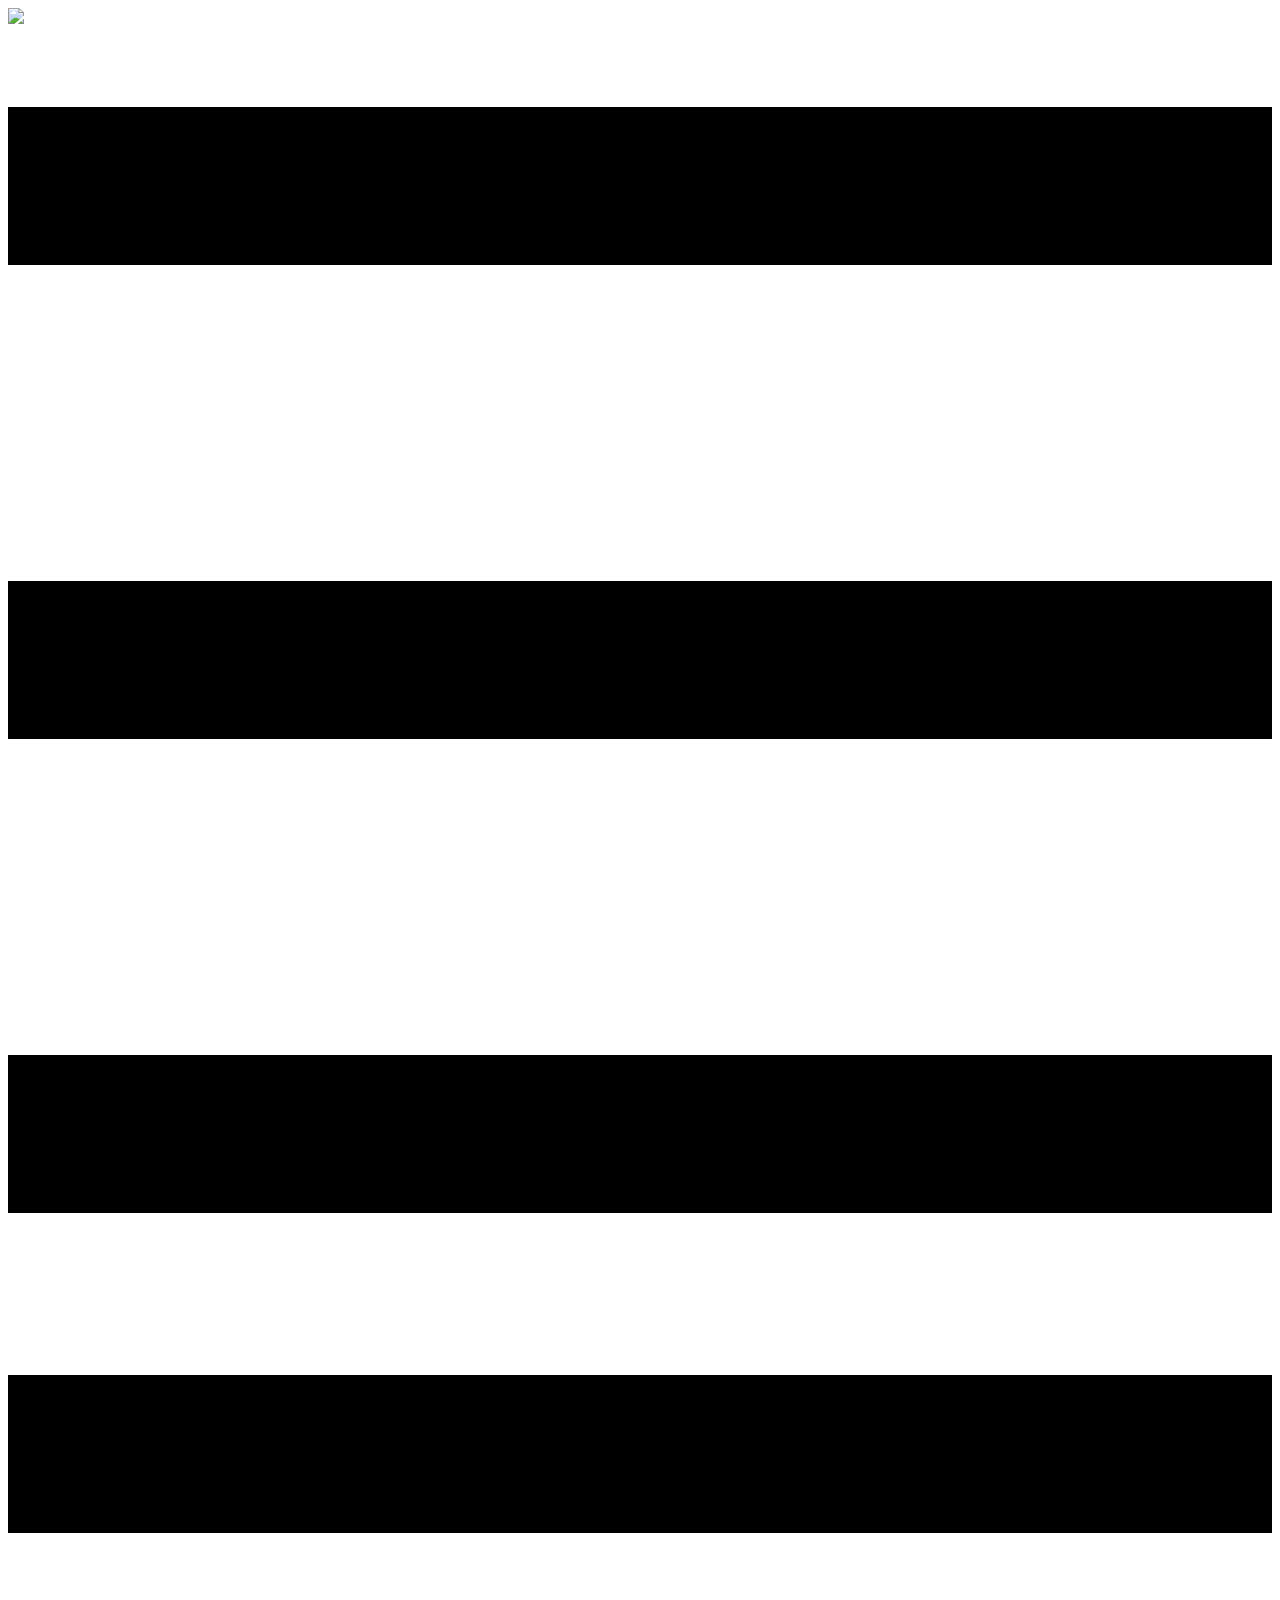
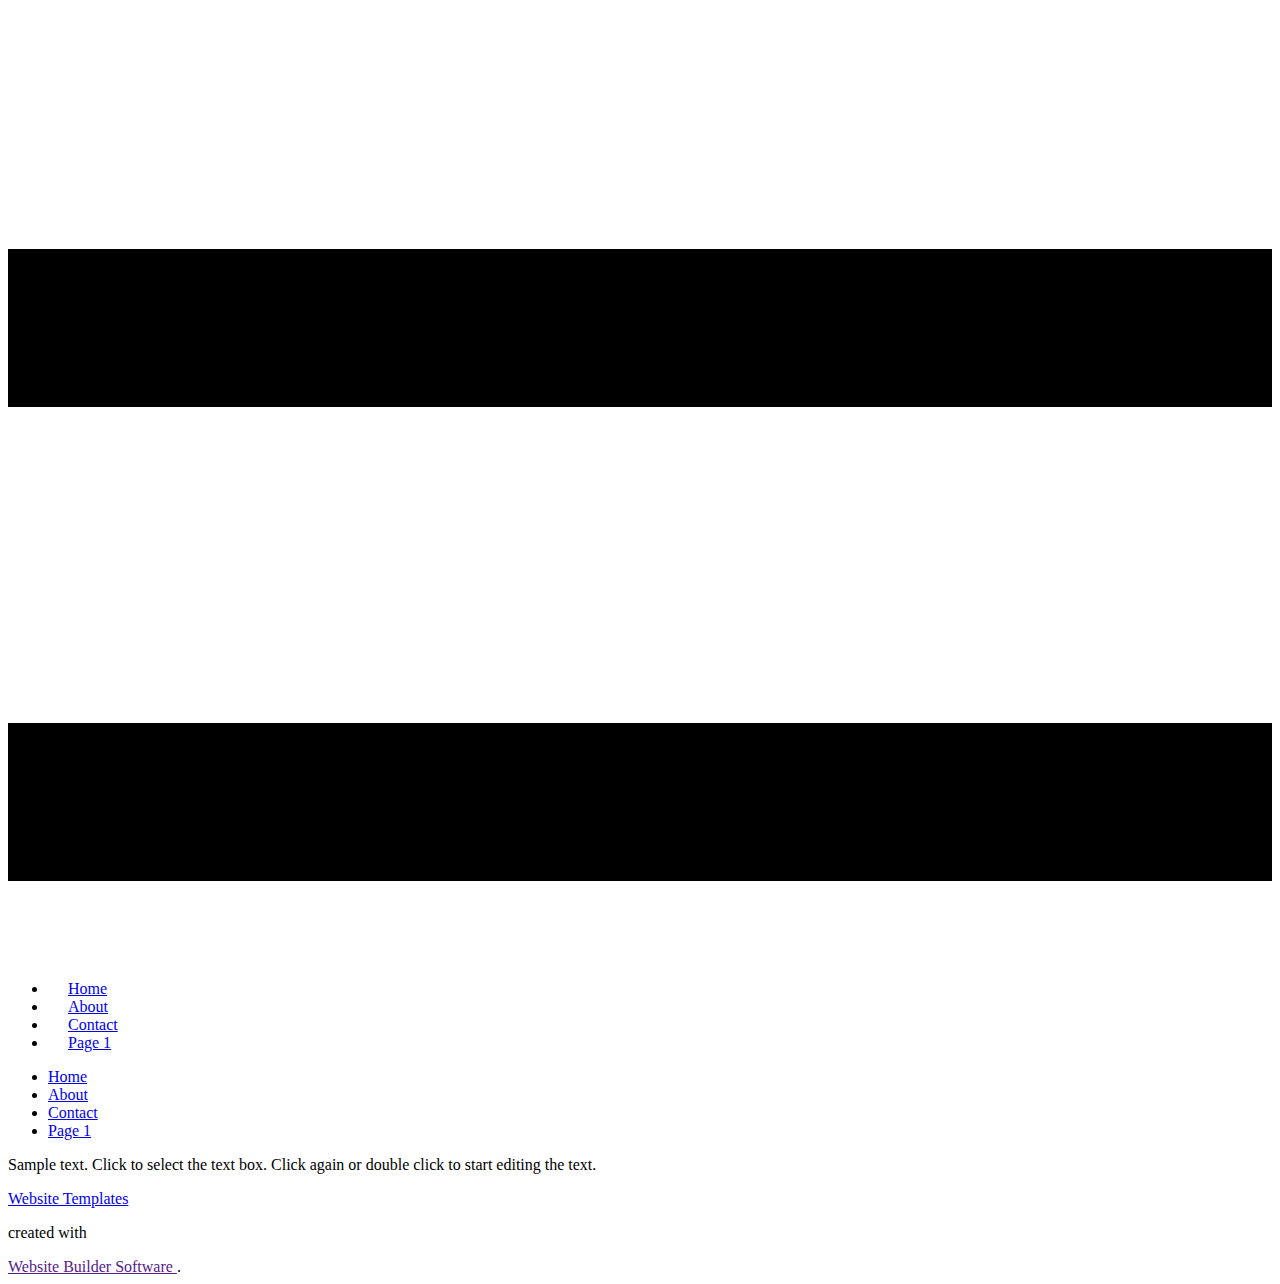
==== index.html @ b4be9d19 "Add files via upload" ====
<!DOCTYPE html>
<html style="font-size: 16px;">
  <head>
    <meta name="viewport" content="width=device-width, initial-scale=1.0">
    <meta charset="utf-8">
    <meta name="keywords" content="">
    <meta name="description" content="">
    <meta name="page_type" content="np-template-header-footer-from-plugin">
    <title>Home</title>
    <link rel="stylesheet" href="nicepage.css" media="screen">
<link rel="stylesheet" href="Home.css" media="screen">
    <script class="u-script" type="text/javascript" src="jquery.js" defer=""></script>
    <script class="u-script" type="text/javascript" src="nicepage.js" defer=""></script>
    <meta name="generator" content="Nicepage 4.7.1, nicepage.com">
    <link id="u-theme-google-font" rel="stylesheet" href="https://fonts.googleapis.com/css?family=Roboto:100,100i,300,300i,400,400i,500,500i,700,700i,900,900i|Open+Sans:300,300i,400,400i,500,500i,600,600i,700,700i,800,800i">
    
    <script type="application/ld+json">{
		"@context": "http://schema.org",
		"@type": "Organization",
		"name": "",
		"logo": "images/default-logo.png"
}</script>
    <meta name="theme-color" content="#478ac9">
    <meta property="og:title" content="Home">
    <meta property="og:type" content="website">
  </head>
  <body data-home-page="Home.html" data-home-page-title="Home" class="u-body u-xl-mode"><header class="u-clearfix u-header u-header" id="sec-2919"><div class="u-clearfix u-sheet u-valign-middle u-sheet-1">
        <a href="https://nicepage.com" class="u-image u-logo u-image-1">
          <img src="images/default-logo.png" class="u-logo-image u-logo-image-1">
        </a>
        <nav class="u-menu u-menu-dropdown u-offcanvas u-menu-1">
          <div class="menu-collapse" style="font-size: 1rem; letter-spacing: 0px;">
            <a class="u-button-style u-custom-left-right-menu-spacing u-custom-padding-bottom u-custom-top-bottom-menu-spacing u-nav-link u-text-active-palette-1-base u-text-hover-palette-2-base" href="#">
              <svg class="u-svg-link" viewBox="0 0 24 24"><use xmlns:xlink="http://www.w3.org/1999/xlink" xlink:href="#menu-hamburger"></use></svg>
              <svg class="u-svg-content" version="1.1" id="menu-hamburger" viewBox="0 0 16 16" x="0px" y="0px" xmlns:xlink="http://www.w3.org/1999/xlink" xmlns="http://www.w3.org/2000/svg"><g><rect y="1" width="16" height="2"></rect><rect y="7" width="16" height="2"></rect><rect y="13" width="16" height="2"></rect>
</g></svg>
            </a>
          </div>
          <div class="u-nav-container">
            <ul class="u-nav u-unstyled u-nav-1"><li class="u-nav-item"><a class="u-button-style u-nav-link u-text-active-palette-1-base u-text-hover-palette-2-base" href="Home.html" style="padding: 10px 20px;">Home</a>
</li><li class="u-nav-item"><a class="u-button-style u-nav-link u-text-active-palette-1-base u-text-hover-palette-2-base" href="About.html" style="padding: 10px 20px;">About</a>
</li><li class="u-nav-item"><a class="u-button-style u-nav-link u-text-active-palette-1-base u-text-hover-palette-2-base" href="Contact.html" style="padding: 10px 20px;">Contact</a>
</li><li class="u-nav-item"><a class="u-button-style u-nav-link u-text-active-palette-1-base u-text-hover-palette-2-base" href="Page-1.html" style="padding: 10px 20px;">Page 1</a>
</li></ul>
          </div>
          <div class="u-nav-container-collapse">
            <div class="u-black u-container-style u-inner-container-layout u-opacity u-opacity-95 u-sidenav">
              <div class="u-inner-container-layout u-sidenav-overflow">
                <div class="u-menu-close"></div>
                <ul class="u-align-center u-nav u-popupmenu-items u-unstyled u-nav-2"><li class="u-nav-item"><a class="u-button-style u-nav-link" href="Home.html">Home</a>
</li><li class="u-nav-item"><a class="u-button-style u-nav-link" href="About.html">About</a>
</li><li class="u-nav-item"><a class="u-button-style u-nav-link" href="Contact.html">Contact</a>
</li><li class="u-nav-item"><a class="u-button-style u-nav-link" href="Page-1.html">Page 1</a>
</li></ul>
              </div>
            </div>
            <div class="u-black u-menu-overlay u-opacity u-opacity-70"></div>
          </div>
        </nav>
      </div></header> 
    
    
    <footer class="u-align-center u-clearfix u-footer u-grey-80 u-footer" id="sec-1505"><div class="u-clearfix u-sheet u-sheet-1">
        <p class="u-small-text u-text u-text-variant u-text-1">Sample text. Click to select the text box. Click again or double click to start editing the text.</p>
      </div></footer>
    <section class="u-backlink u-clearfix u-grey-80">
      <a class="u-link" href="https://nicepage.com/website-templates" target="_blank">
        <span>Website Templates</span>
      </a>
      <p class="u-text">
        <span>created with</span>
      </p>
      <a class="u-link" href="" target="_blank">
        <span>Website Builder Software</span>
      </a>. 
    </section>
  </body>
</html>
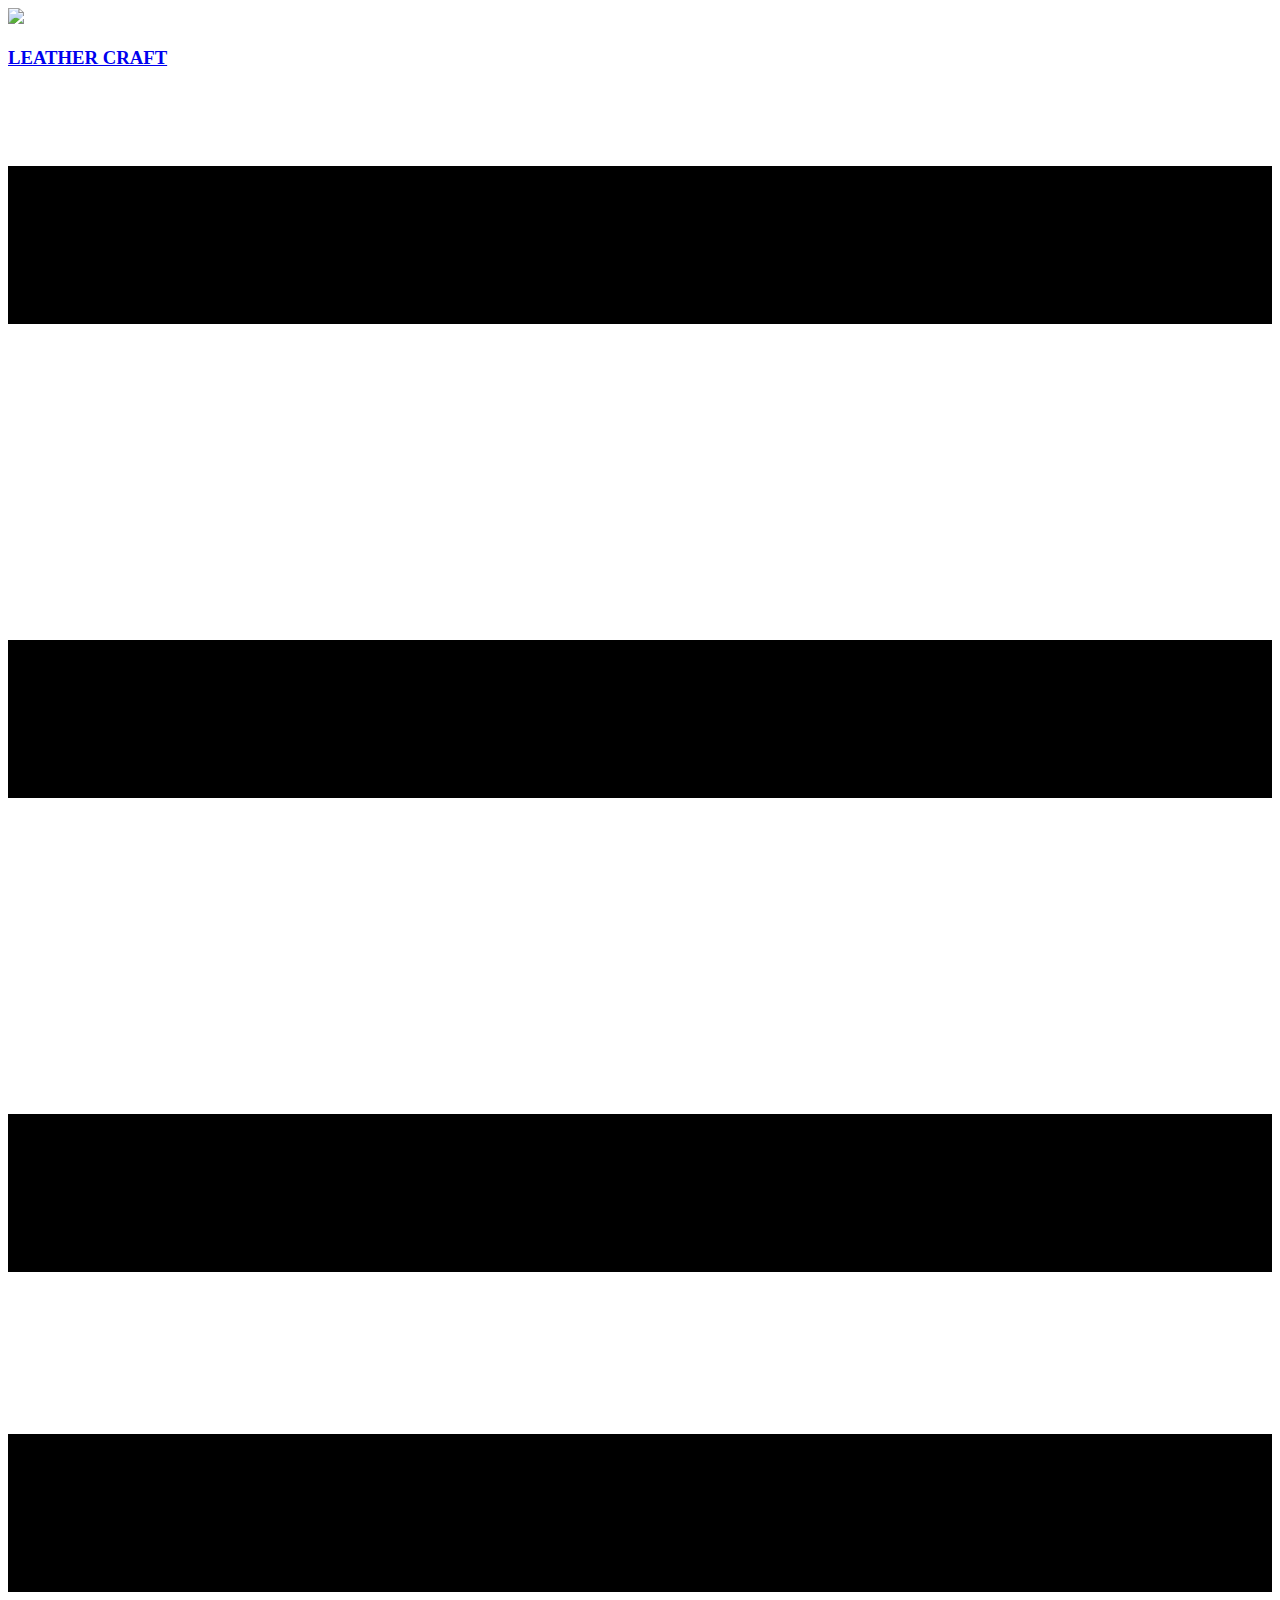
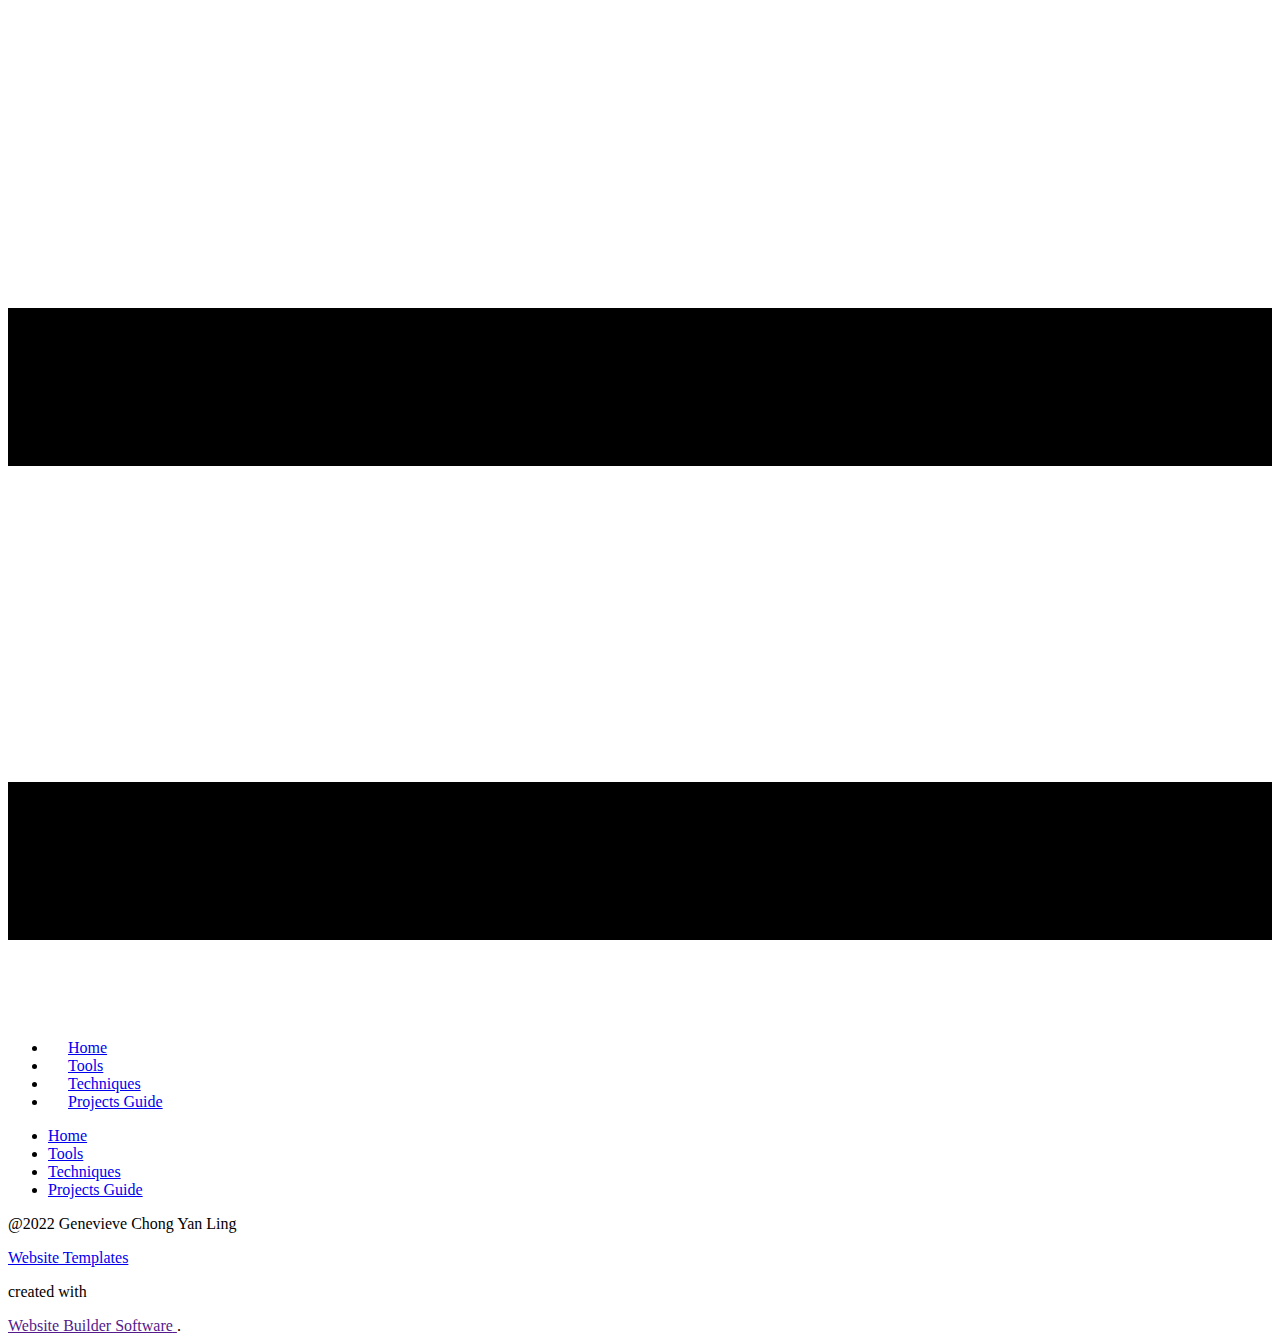
==== commit d23337d0: "Add files via upload" ====
--- a/index.html
+++ b/index.html
@@ -6,51 +6,55 @@
     <meta name="keywords" content="">
     <meta name="description" content="">
     <meta name="page_type" content="np-template-header-footer-from-plugin">
-    <title>Home</title>
+    <title>Projects Guide</title>
     <link rel="stylesheet" href="nicepage.css" media="screen">
-<link rel="stylesheet" href="Home.css" media="screen">
+<link rel="stylesheet" href="Projects-Guide.css" media="screen">
     <script class="u-script" type="text/javascript" src="jquery.js" defer=""></script>
     <script class="u-script" type="text/javascript" src="nicepage.js" defer=""></script>
     <meta name="generator" content="Nicepage 4.7.1, nicepage.com">
     <link id="u-theme-google-font" rel="stylesheet" href="https://fonts.googleapis.com/css?family=Roboto:100,100i,300,300i,400,400i,500,500i,700,700i,900,900i|Open+Sans:300,300i,400,400i,500,500i,600,600i,700,700i,800,800i">
+    <link id="u-page-google-font" rel="stylesheet" href="https://fonts.googleapis.com/css?family=Oswald:200,300,400,500,600,700">
     
     <script type="application/ld+json">{
 		"@context": "http://schema.org",
 		"@type": "Organization",
 		"name": "",
-		"logo": "images/default-logo.png"
+		"logo": "images/LOGO.png"
 }</script>
     <meta name="theme-color" content="#478ac9">
-    <meta property="og:title" content="Home">
+    <meta property="og:title" content="Projects Guide">
     <meta property="og:type" content="website">
   </head>
-  <body data-home-page="Home.html" data-home-page-title="Home" class="u-body u-xl-mode"><header class="u-clearfix u-header u-header" id="sec-2919"><div class="u-clearfix u-sheet u-valign-middle u-sheet-1">
-        <a href="https://nicepage.com" class="u-image u-logo u-image-1">
-          <img src="images/default-logo.png" class="u-logo-image u-logo-image-1">
+  <body data-home-page="Projects-Guide.html" data-home-page-title="Projects Guide" class="u-body u-xl-mode"><header class="u-clearfix u-header u-sticky u-sticky-a7ce u-white u-header" id="sec-2919"><div class="u-clearfix u-sheet u-sheet-1">
+        <a href="https://nicepage.com" class="u-image u-logo u-image-1" data-image-width="1332" data-image-height="1222">
+          <img src="images/LOGO.png" class="u-logo-image u-logo-image-1">
         </a>
+        <h3 class="u-custom-font u-font-oswald u-headline u-text u-text-default-lg u-text-default-md u-text-default-sm u-text-default-xs u-text-1">
+          <a href="/">LEATHER CRAFT</a>
+        </h3>
         <nav class="u-menu u-menu-dropdown u-offcanvas u-menu-1">
-          <div class="menu-collapse" style="font-size: 1rem; letter-spacing: 0px;">
-            <a class="u-button-style u-custom-left-right-menu-spacing u-custom-padding-bottom u-custom-top-bottom-menu-spacing u-nav-link u-text-active-palette-1-base u-text-hover-palette-2-base" href="#">
+          <div class="menu-collapse" style="font-size: 1rem; letter-spacing: 0px; text-transform: uppercase; font-weight: 500;">
+            <a class="u-button-style u-custom-active-border-color u-custom-active-color u-custom-border u-custom-border-color u-custom-borders u-custom-hover-border-color u-custom-hover-color u-custom-left-right-menu-spacing u-custom-padding-bottom u-custom-text-active-color u-custom-text-color u-custom-text-hover-color u-custom-top-bottom-menu-spacing u-nav-link u-text-active-palette-1-base u-text-hover-palette-2-base" href="#">
               <svg class="u-svg-link" viewBox="0 0 24 24"><use xmlns:xlink="http://www.w3.org/1999/xlink" xlink:href="#menu-hamburger"></use></svg>
               <svg class="u-svg-content" version="1.1" id="menu-hamburger" viewBox="0 0 16 16" x="0px" y="0px" xmlns:xlink="http://www.w3.org/1999/xlink" xmlns="http://www.w3.org/2000/svg"><g><rect y="1" width="16" height="2"></rect><rect y="7" width="16" height="2"></rect><rect y="13" width="16" height="2"></rect>
 </g></svg>
             </a>
           </div>
-          <div class="u-nav-container">
-            <ul class="u-nav u-unstyled u-nav-1"><li class="u-nav-item"><a class="u-button-style u-nav-link u-text-active-palette-1-base u-text-hover-palette-2-base" href="Home.html" style="padding: 10px 20px;">Home</a>
-</li><li class="u-nav-item"><a class="u-button-style u-nav-link u-text-active-palette-1-base u-text-hover-palette-2-base" href="About.html" style="padding: 10px 20px;">About</a>
-</li><li class="u-nav-item"><a class="u-button-style u-nav-link u-text-active-palette-1-base u-text-hover-palette-2-base" href="Contact.html" style="padding: 10px 20px;">Contact</a>
-</li><li class="u-nav-item"><a class="u-button-style u-nav-link u-text-active-palette-1-base u-text-hover-palette-2-base" href="Page-1.html" style="padding: 10px 20px;">Page 1</a>
+          <div class="u-custom-menu u-nav-container">
+            <ul class="u-nav u-spacing-2 u-unstyled u-nav-1"><li class="u-nav-item"><a class="u-active-palette-1-base u-border-active-palette-1-base u-border-hover-palette-1-light-1 u-border-no-left u-border-no-right u-border-no-top u-button-style u-hover-palette-1-light-1 u-nav-link u-text-active-white u-text-grey-90 u-text-hover-white" href="Home.html" style="padding: 10px 20px;">Home</a>
+</li><li class="u-nav-item"><a class="u-active-palette-1-base u-border-active-palette-1-base u-border-hover-palette-1-light-1 u-border-no-left u-border-no-right u-border-no-top u-button-style u-hover-palette-1-light-1 u-nav-link u-text-active-white u-text-grey-90 u-text-hover-white" href="Tools.html" style="padding: 10px 20px;">Tools</a>
+</li><li class="u-nav-item"><a class="u-active-palette-1-base u-border-active-palette-1-base u-border-hover-palette-1-light-1 u-border-no-left u-border-no-right u-border-no-top u-button-style u-hover-palette-1-light-1 u-nav-link u-text-active-white u-text-grey-90 u-text-hover-white" href="Techniques.html" style="padding: 10px 20px;">Techniques</a>
+</li><li class="u-nav-item"><a class="u-active-palette-1-base u-border-active-palette-1-base u-border-hover-palette-1-light-1 u-border-no-left u-border-no-right u-border-no-top u-button-style u-hover-palette-1-light-1 u-nav-link u-text-active-white u-text-grey-90 u-text-hover-white" href="Projects-Guide.html" style="padding: 10px 20px;">Projects Guide</a>
 </li></ul>
           </div>
-          <div class="u-nav-container-collapse">
+          <div class="u-custom-menu u-nav-container-collapse">
             <div class="u-black u-container-style u-inner-container-layout u-opacity u-opacity-95 u-sidenav">
               <div class="u-inner-container-layout u-sidenav-overflow">
                 <div class="u-menu-close"></div>
                 <ul class="u-align-center u-nav u-popupmenu-items u-unstyled u-nav-2"><li class="u-nav-item"><a class="u-button-style u-nav-link" href="Home.html">Home</a>
-</li><li class="u-nav-item"><a class="u-button-style u-nav-link" href="About.html">About</a>
-</li><li class="u-nav-item"><a class="u-button-style u-nav-link" href="Contact.html">Contact</a>
-</li><li class="u-nav-item"><a class="u-button-style u-nav-link" href="Page-1.html">Page 1</a>
+</li><li class="u-nav-item"><a class="u-button-style u-nav-link" href="Tools.html">Tools</a>
+</li><li class="u-nav-item"><a class="u-button-style u-nav-link" href="Techniques.html">Techniques</a>
+</li><li class="u-nav-item"><a class="u-button-style u-nav-link" href="Projects-Guide.html">Projects Guide</a>
 </li></ul>
               </div>
             </div>
@@ -61,7 +65,10 @@
     
     
     <footer class="u-align-center u-clearfix u-footer u-grey-80 u-footer" id="sec-1505"><div class="u-clearfix u-sheet u-sheet-1">
-        <p class="u-small-text u-text u-text-variant u-text-1">Sample text. Click to select the text box. Click again or double click to start editing the text.</p>
+        <p class="u-small-text u-text u-text-variant u-text-1">
+          <span style="font-size: 1rem;">@2022 Genevieve Chong Yan Ling </span>
+          <br>
+        </p>
       </div></footer>
     <section class="u-backlink u-clearfix u-grey-80">
       <a class="u-link" href="https://nicepage.com/website-templates" target="_blank">
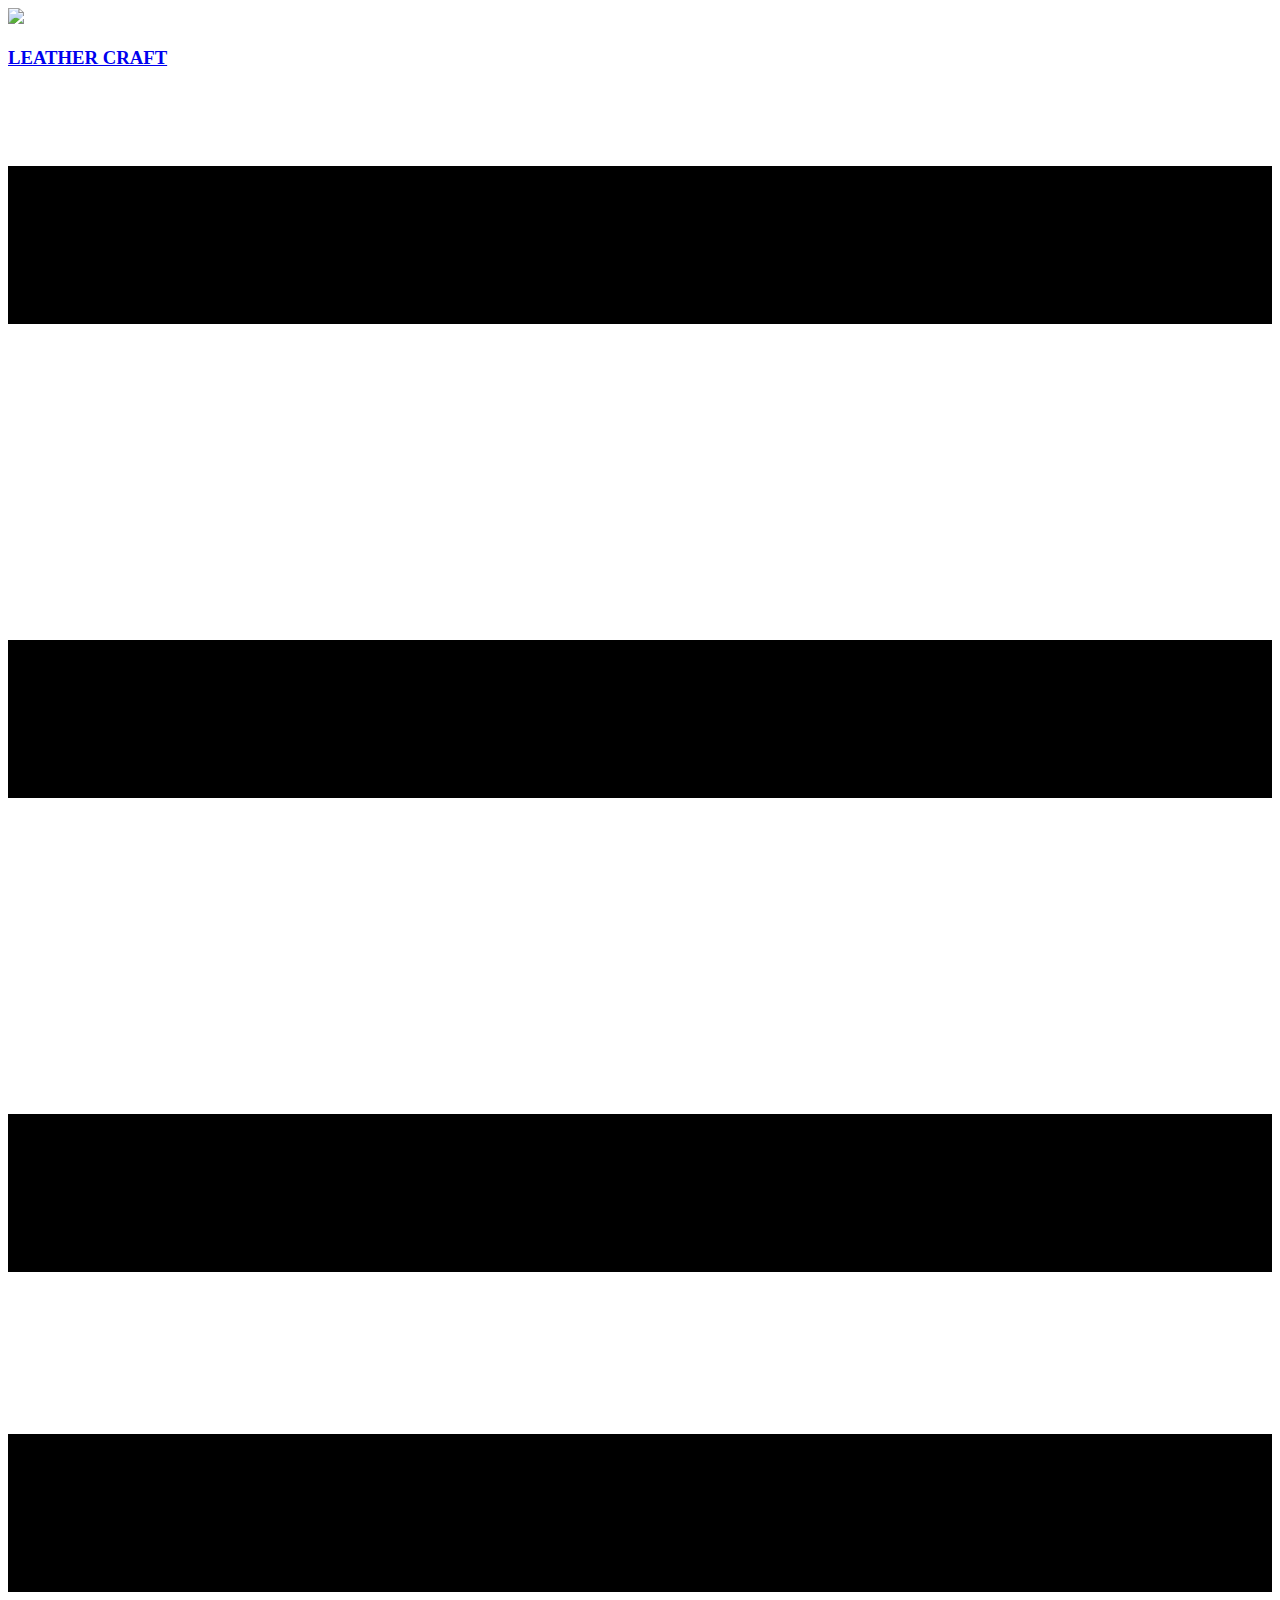
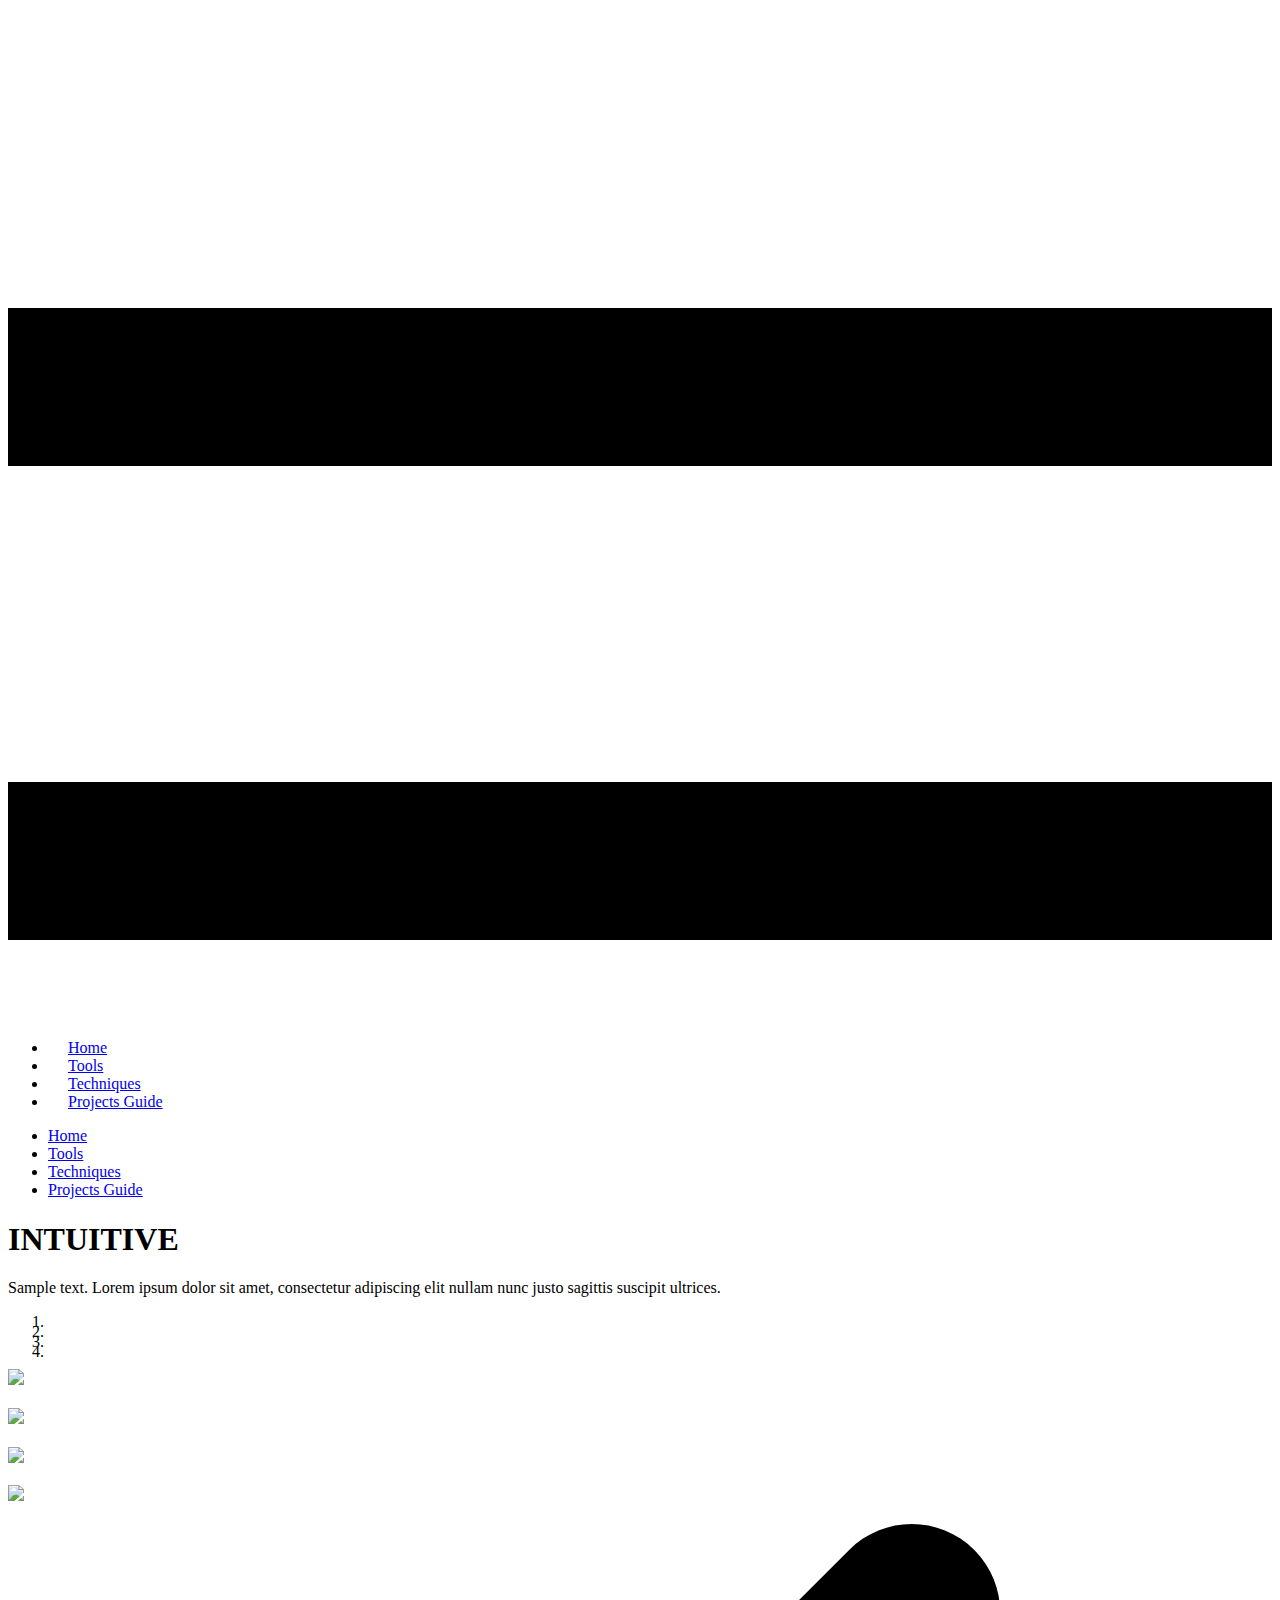
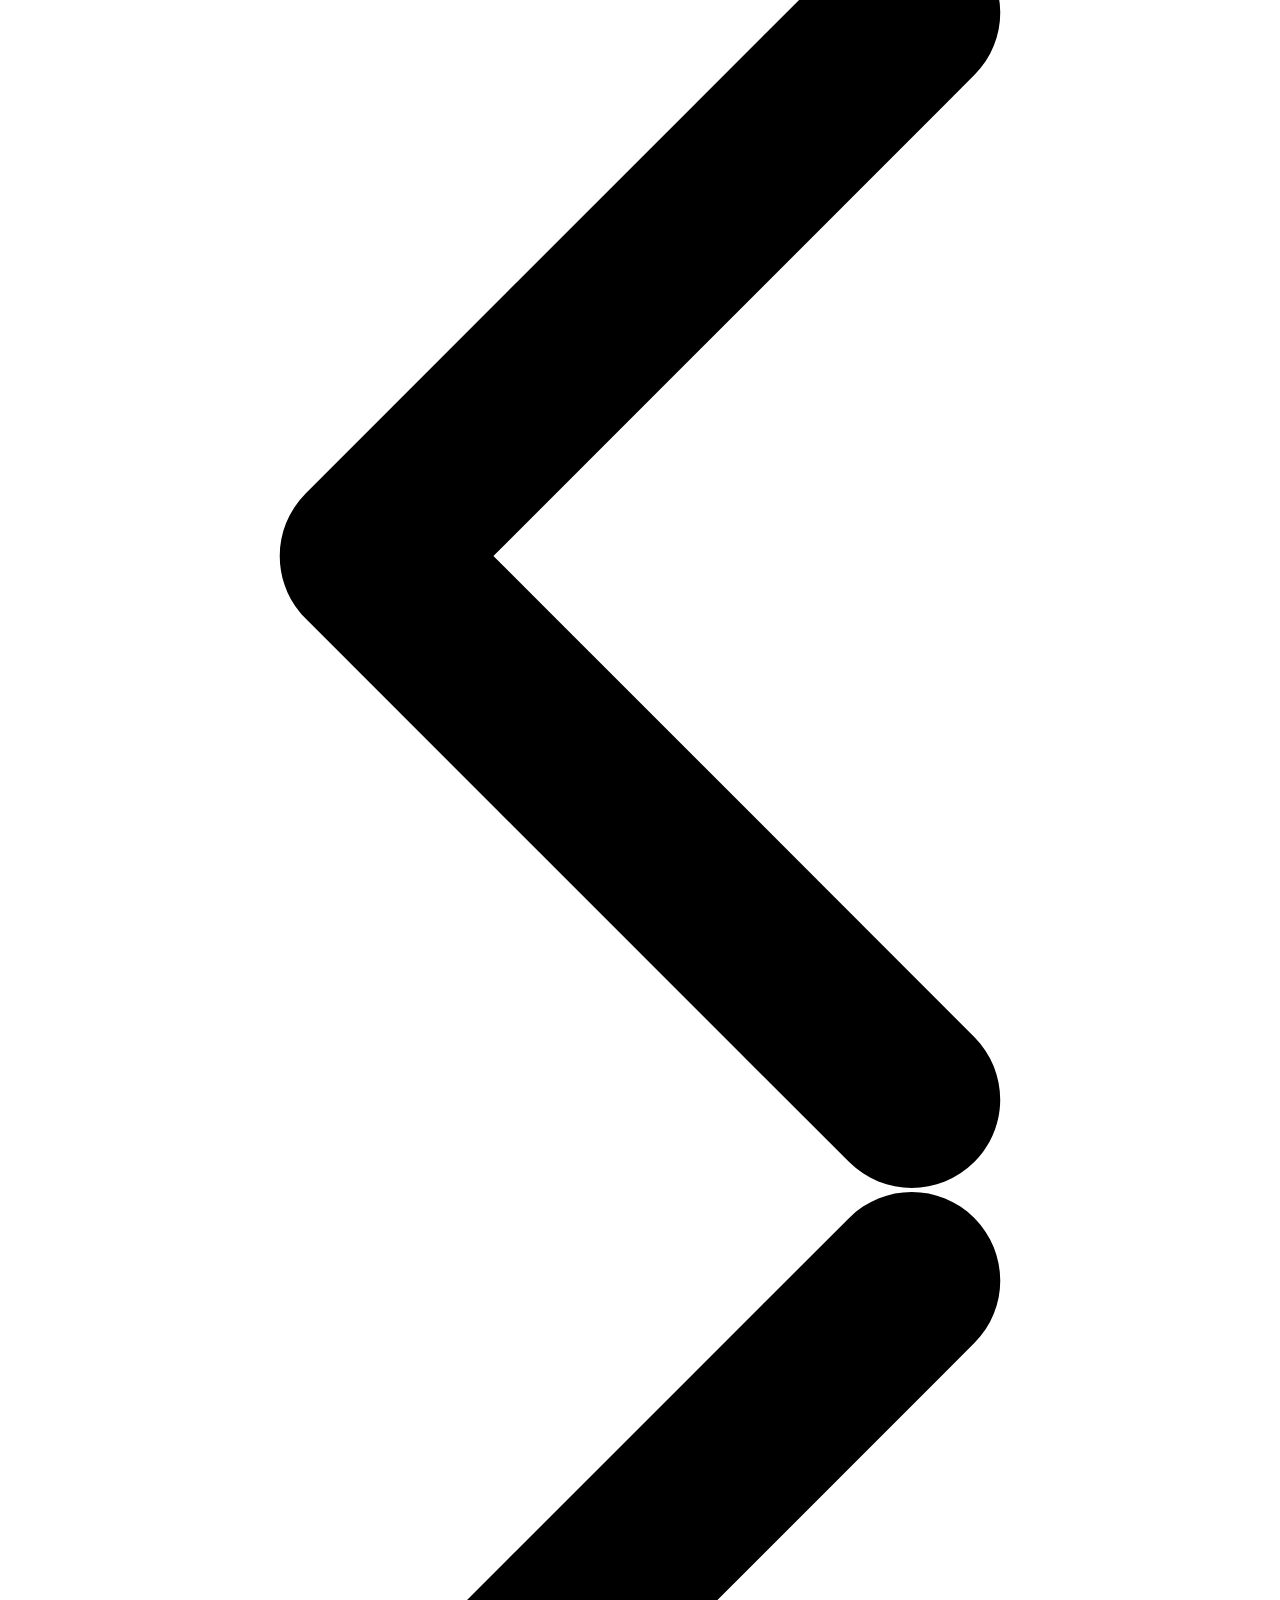
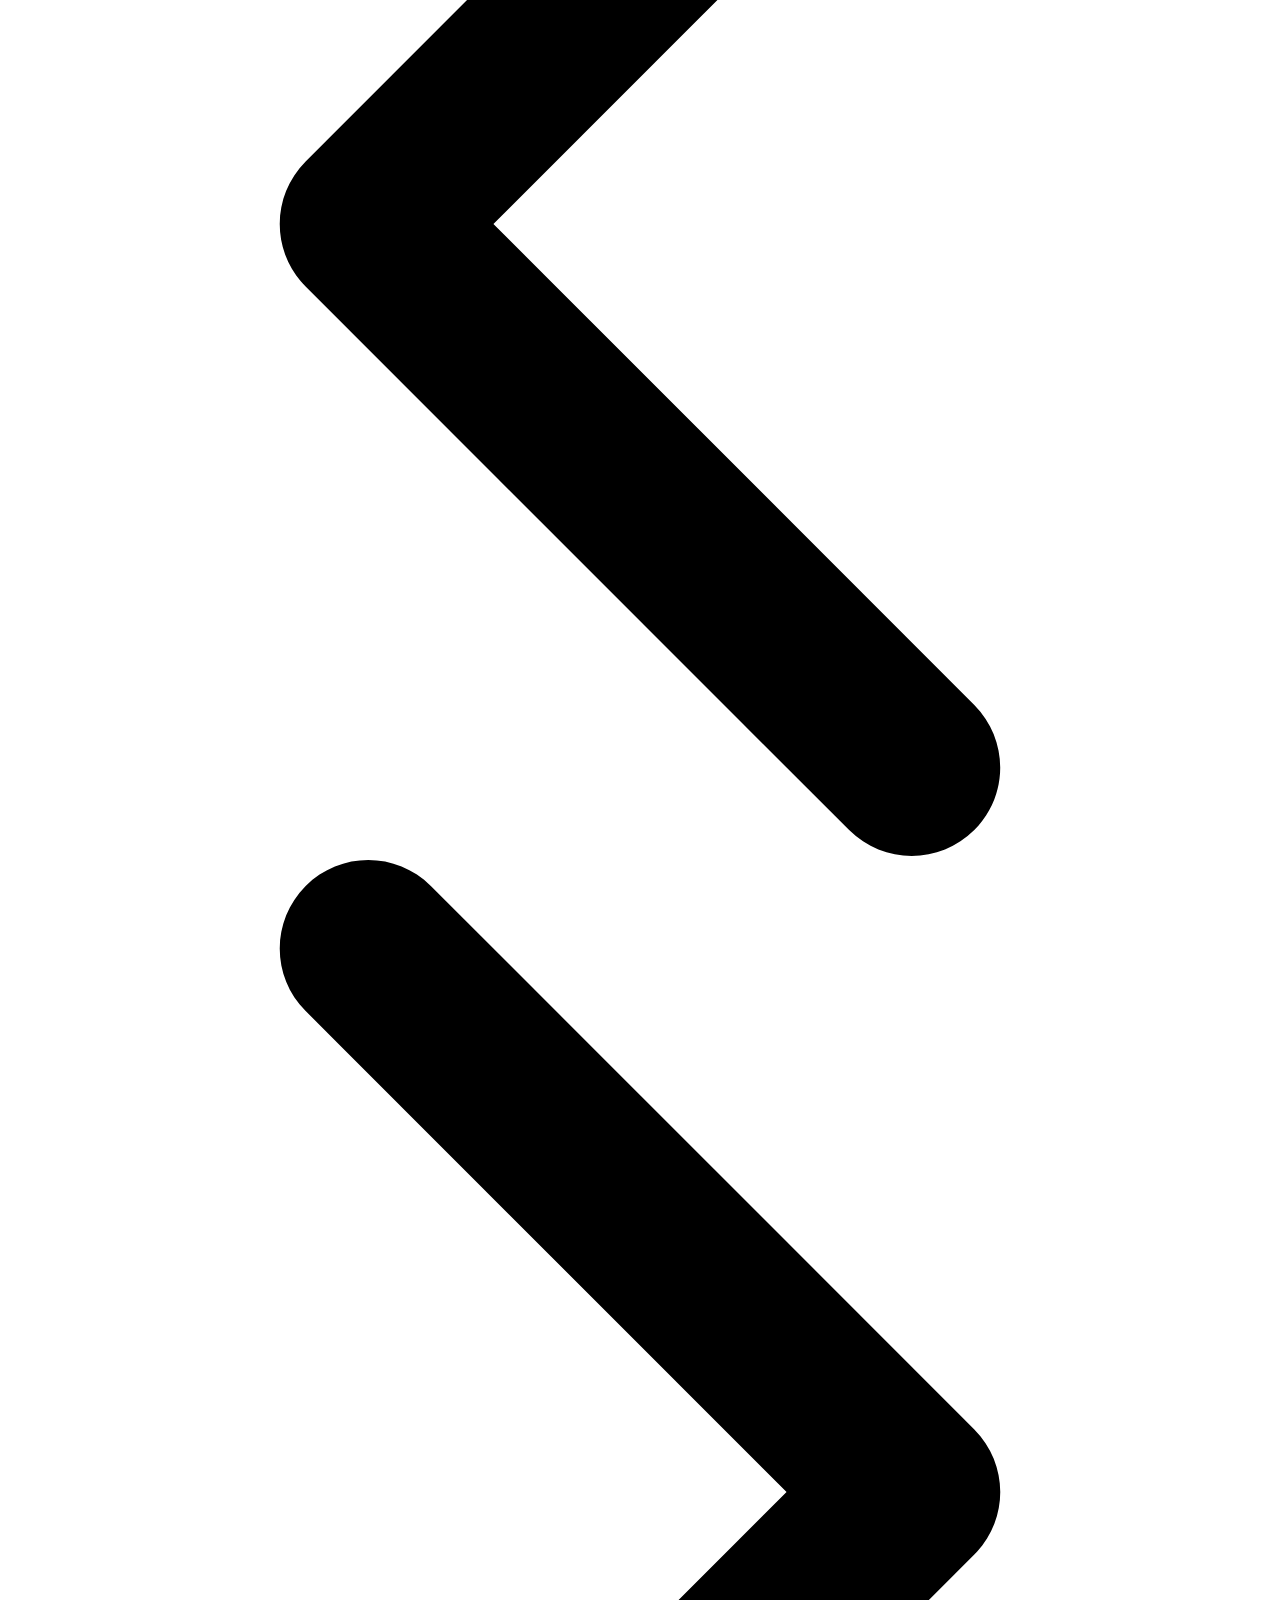
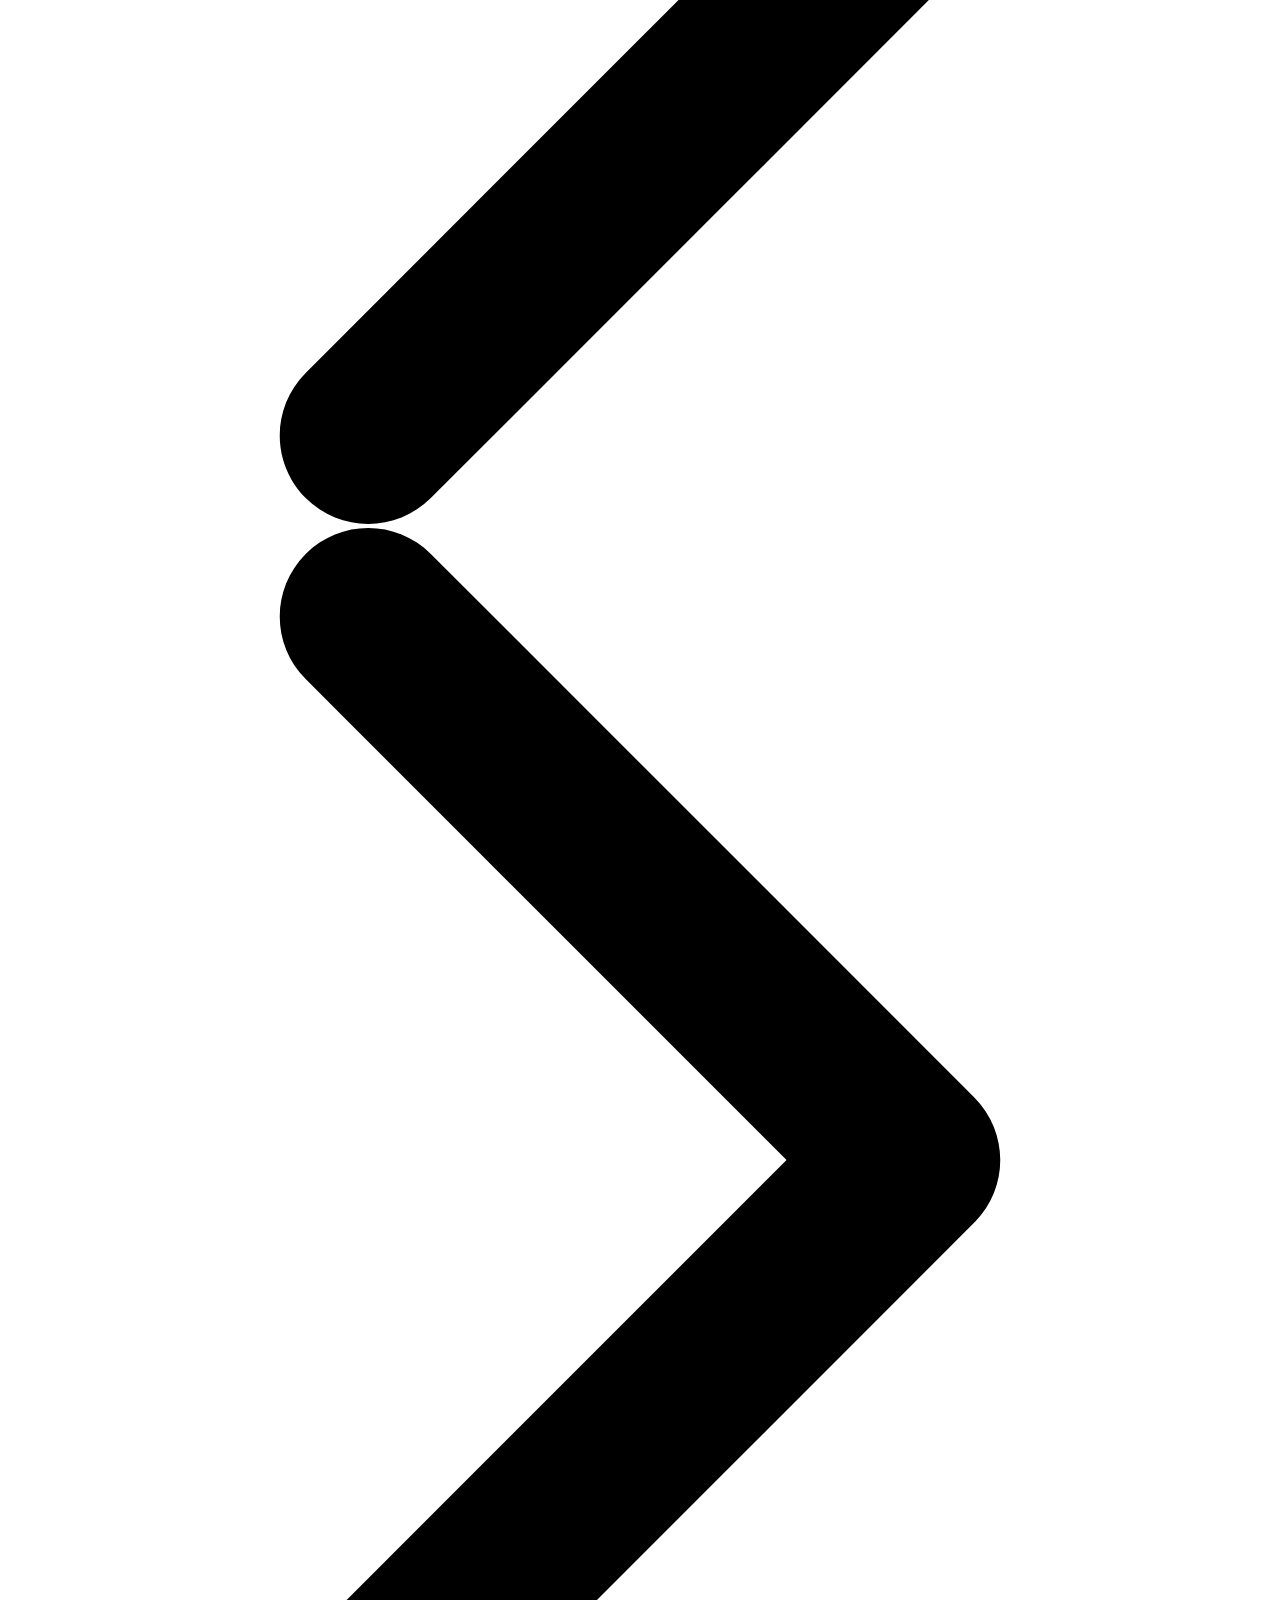
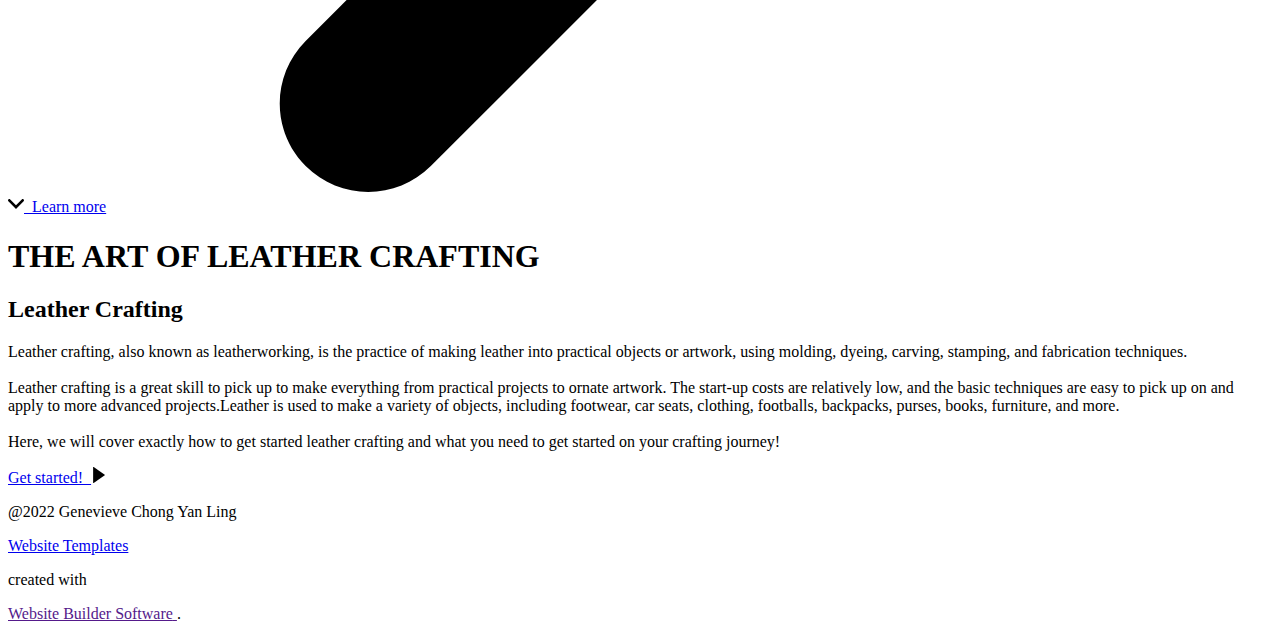
==== commit 28c7f188: "Add files via upload" ====
--- a/index.html
+++ b/index.html
@@ -3,17 +3,19 @@
   <head>
     <meta name="viewport" content="width=device-width, initial-scale=1.0">
     <meta charset="utf-8">
-    <meta name="keywords" content="">
+    <meta name="keywords" content="INTUITIVE">
     <meta name="description" content="">
     <meta name="page_type" content="np-template-header-footer-from-plugin">
-    <title>Projects Guide</title>
+    <title>Home</title>
     <link rel="stylesheet" href="nicepage.css" media="screen">
-<link rel="stylesheet" href="Projects-Guide.css" media="screen">
+<link rel="stylesheet" href="Home.css" media="screen">
     <script class="u-script" type="text/javascript" src="jquery.js" defer=""></script>
     <script class="u-script" type="text/javascript" src="nicepage.js" defer=""></script>
     <meta name="generator" content="Nicepage 4.7.1, nicepage.com">
     <link id="u-theme-google-font" rel="stylesheet" href="https://fonts.googleapis.com/css?family=Roboto:100,100i,300,300i,400,400i,500,500i,700,700i,900,900i|Open+Sans:300,300i,400,400i,500,500i,600,600i,700,700i,800,800i">
-    <link id="u-page-google-font" rel="stylesheet" href="https://fonts.googleapis.com/css?family=Oswald:200,300,400,500,600,700">
+    <link id="u-page-google-font" rel="stylesheet" href="https://fonts.googleapis.com/css?family=Roboto:100,100i,300,300i,400,400i,500,500i,700,700i,900,900i|Oswald:200,300,400,500,600,700">
+    
+    
     
     <script type="application/ld+json">{
 		"@context": "http://schema.org",
@@ -22,10 +24,10 @@
 		"logo": "images/LOGO.png"
 }</script>
     <meta name="theme-color" content="#478ac9">
-    <meta property="og:title" content="Projects Guide">
+    <meta property="og:title" content="Home">
     <meta property="og:type" content="website">
   </head>
-  <body data-home-page="Projects-Guide.html" data-home-page-title="Projects Guide" class="u-body u-xl-mode"><header class="u-clearfix u-header u-sticky u-sticky-a7ce u-white u-header" id="sec-2919"><div class="u-clearfix u-sheet u-sheet-1">
+  <body class="u-body u-xl-mode"><header class="u-clearfix u-header u-sticky u-sticky-a7ce u-white u-header" id="sec-2919"><div class="u-clearfix u-sheet u-sheet-1">
         <a href="https://nicepage.com" class="u-image u-logo u-image-1" data-image-width="1332" data-image-height="1222">
           <img src="images/LOGO.png" class="u-logo-image u-logo-image-1">
         </a>
@@ -61,7 +63,117 @@
             <div class="u-black u-menu-overlay u-opacity u-opacity-70"></div>
           </div>
         </nav>
-      </div></header> 
+      </div></header>
+    <section class="u-align-center u-clearfix u-grey-75 u-section-1" src="" id="sec-ff98">
+      <div class="u-clearfix u-sheet u-sheet-1">
+        <h1 class="u-text u-title u-text-1">INTUITIVE</h1>
+        <p class="u-large-text u-text u-text-default u-text-variant u-text-2">Sample text. Lorem ipsum dolor sit amet, consectetur adipiscing elit nullam nunc justo sagittis suscipit ultrices.</p>
+        <div class="u-carousel u-gallery u-gallery-slider u-layout-carousel u-lightbox u-no-transition u-show-text-on-hover u-gallery-1" id="carousel-d2d5" data-interval="3000" data-u-ride="carousel" data-pause="false">
+          <ol class="u-absolute-hcenter u-carousel-indicators u-carousel-indicators-1">
+            <li data-u-target="#carousel-d2d5" data-u-slide-to="0" class="u-active u-grey-70 u-shape-circle" style="width: 10px; height: 10px;"></li>
+            <li data-u-target="#carousel-d2d5" data-u-slide-to="1" class="u-grey-70 u-shape-circle" style="width: 10px; height: 10px;"></li>
+            <li data-u-target="#carousel-d2d5" data-u-slide-to="2" class="u-grey-70 u-shape-circle" style="width: 10px; height: 10px;"></li>
+            <li data-u-target="#carousel-d2d5" data-u-slide-to="3" class="u-grey-70 u-shape-circle" style="width: 10px; height: 10px;"></li>
+          </ol>
+          <div class="u-carousel-inner u-gallery-inner" role="listbox">
+            <div class="u-active u-carousel-item u-effect-fade u-gallery-item u-carousel-item-1">
+              <div class="u-back-slide" data-image-width="1000" data-image-height="560">
+                <img class="u-back-image u-expanded" src="images/leather1.jpeg">
+              </div>
+              <div class="u-align-center u-over-slide u-shading u-valign-bottom u-over-slide-1">
+                <h3 class="u-gallery-heading"></h3>
+                <p class="u-gallery-text"></p>
+              </div>
+            </div>
+            <div class="u-carousel-item u-effect-fade u-gallery-item u-carousel-item-2">
+              <div class="u-back-slide" data-image-width="1600" data-image-height="1067">
+                <img class="u-back-image u-expanded" src="images/leather2.jpg">
+              </div>
+              <div class="u-align-center u-over-slide u-shading u-valign-bottom u-over-slide-2">
+                <h3 class="u-gallery-heading"></h3>
+                <p class="u-gallery-text"></p>
+              </div>
+            </div>
+            <div class="u-carousel-item u-effect-fade u-gallery-item u-carousel-item-3" data-image-width="2464" data-image-height="1392">
+              <div class="u-back-slide">
+                <img class="u-back-image u-expanded" src="images/leather3.jpeg">
+              </div>
+              <div class="u-align-center u-over-slide u-shading u-valign-bottom u-over-slide-3">
+                <h3 class="u-gallery-heading"></h3>
+                <p class="u-gallery-text"></p>
+              </div>
+              <style data-mode="XL" data-visited="true"></style>
+              <style data-mode="LG"></style>
+              <style data-mode="MD"></style>
+              <style data-mode="SM"></style>
+              <style data-mode="XS"></style>
+            </div>
+            <div class="u-carousel-item u-effect-fade u-gallery-item u-carousel-item-4" data-image-width="2880" data-image-height="1111">
+              <div class="u-back-slide">
+                <img class="u-back-image u-expanded" src="images/leather4.jpeg">
+              </div>
+              <div class="u-align-center u-over-slide u-shading u-valign-bottom u-over-slide-4">
+                <h3 class="u-gallery-heading"></h3>
+                <p class="u-gallery-text"></p>
+              </div>
+              <style data-mode="XL" data-visited="true"></style>
+              <style data-mode="LG"></style>
+              <style data-mode="MD"></style>
+              <style data-mode="SM"></style>
+              <style data-mode="XS"></style>
+            </div>
+          </div>
+          <a class="u-absolute-vcenter u-carousel-control u-carousel-control-prev u-grey-70 u-icon-circle u-opacity u-opacity-70 u-spacing-10 u-text-white u-carousel-control-1" href="#carousel-d2d5" role="button" data-u-slide="prev">
+            <span aria-hidden="true">
+              <svg viewBox="0 0 451.847 451.847"><path d="M97.141,225.92c0-8.095,3.091-16.192,9.259-22.366L300.689,9.27c12.359-12.359,32.397-12.359,44.751,0
+c12.354,12.354,12.354,32.388,0,44.748L173.525,225.92l171.903,171.909c12.354,12.354,12.354,32.391,0,44.744
+c-12.354,12.365-32.386,12.365-44.745,0l-194.29-194.281C100.226,242.115,97.141,234.018,97.141,225.92z"></path></svg>
+            </span>
+            <span class="sr-only">
+              <svg viewBox="0 0 451.847 451.847"><path d="M97.141,225.92c0-8.095,3.091-16.192,9.259-22.366L300.689,9.27c12.359-12.359,32.397-12.359,44.751,0
+c12.354,12.354,12.354,32.388,0,44.748L173.525,225.92l171.903,171.909c12.354,12.354,12.354,32.391,0,44.744
+c-12.354,12.365-32.386,12.365-44.745,0l-194.29-194.281C100.226,242.115,97.141,234.018,97.141,225.92z"></path></svg>
+            </span>
+          </a>
+          <a class="u-absolute-vcenter u-carousel-control u-carousel-control-next u-grey-70 u-icon-circle u-opacity u-opacity-70 u-spacing-10 u-text-white u-carousel-control-2" href="#carousel-d2d5" role="button" data-u-slide="next">
+            <span aria-hidden="true">
+              <svg viewBox="0 0 451.846 451.847"><path d="M345.441,248.292L151.154,442.573c-12.359,12.365-32.397,12.365-44.75,0c-12.354-12.354-12.354-32.391,0-44.744
+L278.318,225.92L106.409,54.017c-12.354-12.359-12.354-32.394,0-44.748c12.354-12.359,32.391-12.359,44.75,0l194.287,194.284
+c6.177,6.18,9.262,14.271,9.262,22.366C354.708,234.018,351.617,242.115,345.441,248.292z"></path></svg>
+            </span>
+            <span class="sr-only">
+              <svg viewBox="0 0 451.846 451.847"><path d="M345.441,248.292L151.154,442.573c-12.359,12.365-32.397,12.365-44.75,0c-12.354-12.354-12.354-32.391,0-44.744
+L278.318,225.92L106.409,54.017c-12.354-12.359-12.354-32.394,0-44.748c12.354-12.359,32.391-12.359,44.75,0l194.287,194.284
+c6.177,6.18,9.262,14.271,9.262,22.366C354.708,234.018,351.617,242.115,345.441,248.292z"></path></svg>
+            </span>
+          </a>
+        </div>
+        <a href="https://nicepage.com/website-design" class="u-btn u-btn-round u-button-style u-hover-palette-1-light-2 u-palette-1-light-3 u-radius-50 u-btn-1"><span class="u-icon"><svg class="u-svg-content" viewBox="0 0 30.727 30.727" x="0px" y="0px" style="width: 1em; height: 1em;"><path d="M29.994,10.183L15.363,24.812L0.733,10.184c-0.977-0.978-0.977-2.561,0-3.536c0.977-0.977,2.559-0.976,3.536,0   l11.095,11.093L26.461,6.647c0.977-0.976,2.559-0.976,3.535,0C30.971,7.624,30.971,9.206,29.994,10.183z"></path></svg><img></span>&nbsp; Learn more
+        </a>
+        <div class="u-container-style u-grey-25 u-group u-opacity u-opacity-35 u-shape-rectangle u-group-1">
+          <div class="u-container-layout u-container-layout-1">
+            <h1 class="u-align-center u-custom-font u-font-roboto u-text u-text-white u-text-3">THE ART OF LEATHER CRAFTING</h1>
+            <div class="u-container-style u-expanded-width u-group u-group-2">
+              <div class="u-container-layout"></div>
+            </div>
+          </div>
+        </div>
+      </div>
+    </section>
+    <section class="u-align-center u-clearfix u-grey-5 u-section-2" id="sec-cf0b">
+      <div class="u-clearfix u-sheet u-sheet-1">
+        <h2 class="u-text u-text-default u-text-1"> Leather Crafting</h2>
+        <p class="u-align-left u-text u-text-2"> Leather crafting, also known as leatherworking, is the practice of making leather into practical objects or artwork, using molding, dyeing, carving, stamping, and fabrication techniques. <br>
+          <br>Leather crafting is a great skill to pick up to make everything from practical projects to ornate artwork. The start-up costs are relatively low, and the basic techniques are easy to pick up on and apply to more advanced projects.Leather is used to make a variety of objects, including footwear, car seats, clothing, footballs, backpacks, purses, books, furniture, and more.&nbsp;<br>
+          <br>Here, we will cover exactly how to get started leather crafting and what you need to get started on your crafting journey!
+        </p>
+        <a href="https://nicepage.com/c/gallery-html-templates" class="u-border-none u-btn u-btn-round u-button-style u-hover-palette-1-light-2 u-palette-2-light-2 u-radius-50 u-btn-1">
+          <span style="font-size: 1rem;">Get started!&nbsp;&nbsp;</span><span class="u-icon u-icon-1"><svg class="u-svg-content" viewBox="0 0 41.999 41.999" x="0px" y="0px" style="width: 1em; height: 1em;"><path d="M36.068,20.176l-29-20C6.761-0.035,6.363-0.057,6.035,0.114C5.706,0.287,5.5,0.627,5.5,0.999v40
+	c0,0.372,0.206,0.713,0.535,0.886c0.146,0.076,0.306,0.114,0.465,0.114c0.199,0,0.397-0.06,0.568-0.177l29-20
+	c0.271-0.187,0.432-0.494,0.432-0.823S36.338,20.363,36.068,20.176z"></path></svg><img></span>
+        </a>
+      </div>
+    </section>
     
     
     <footer class="u-align-center u-clearfix u-footer u-grey-80 u-footer" id="sec-1505"><div class="u-clearfix u-sheet u-sheet-1">
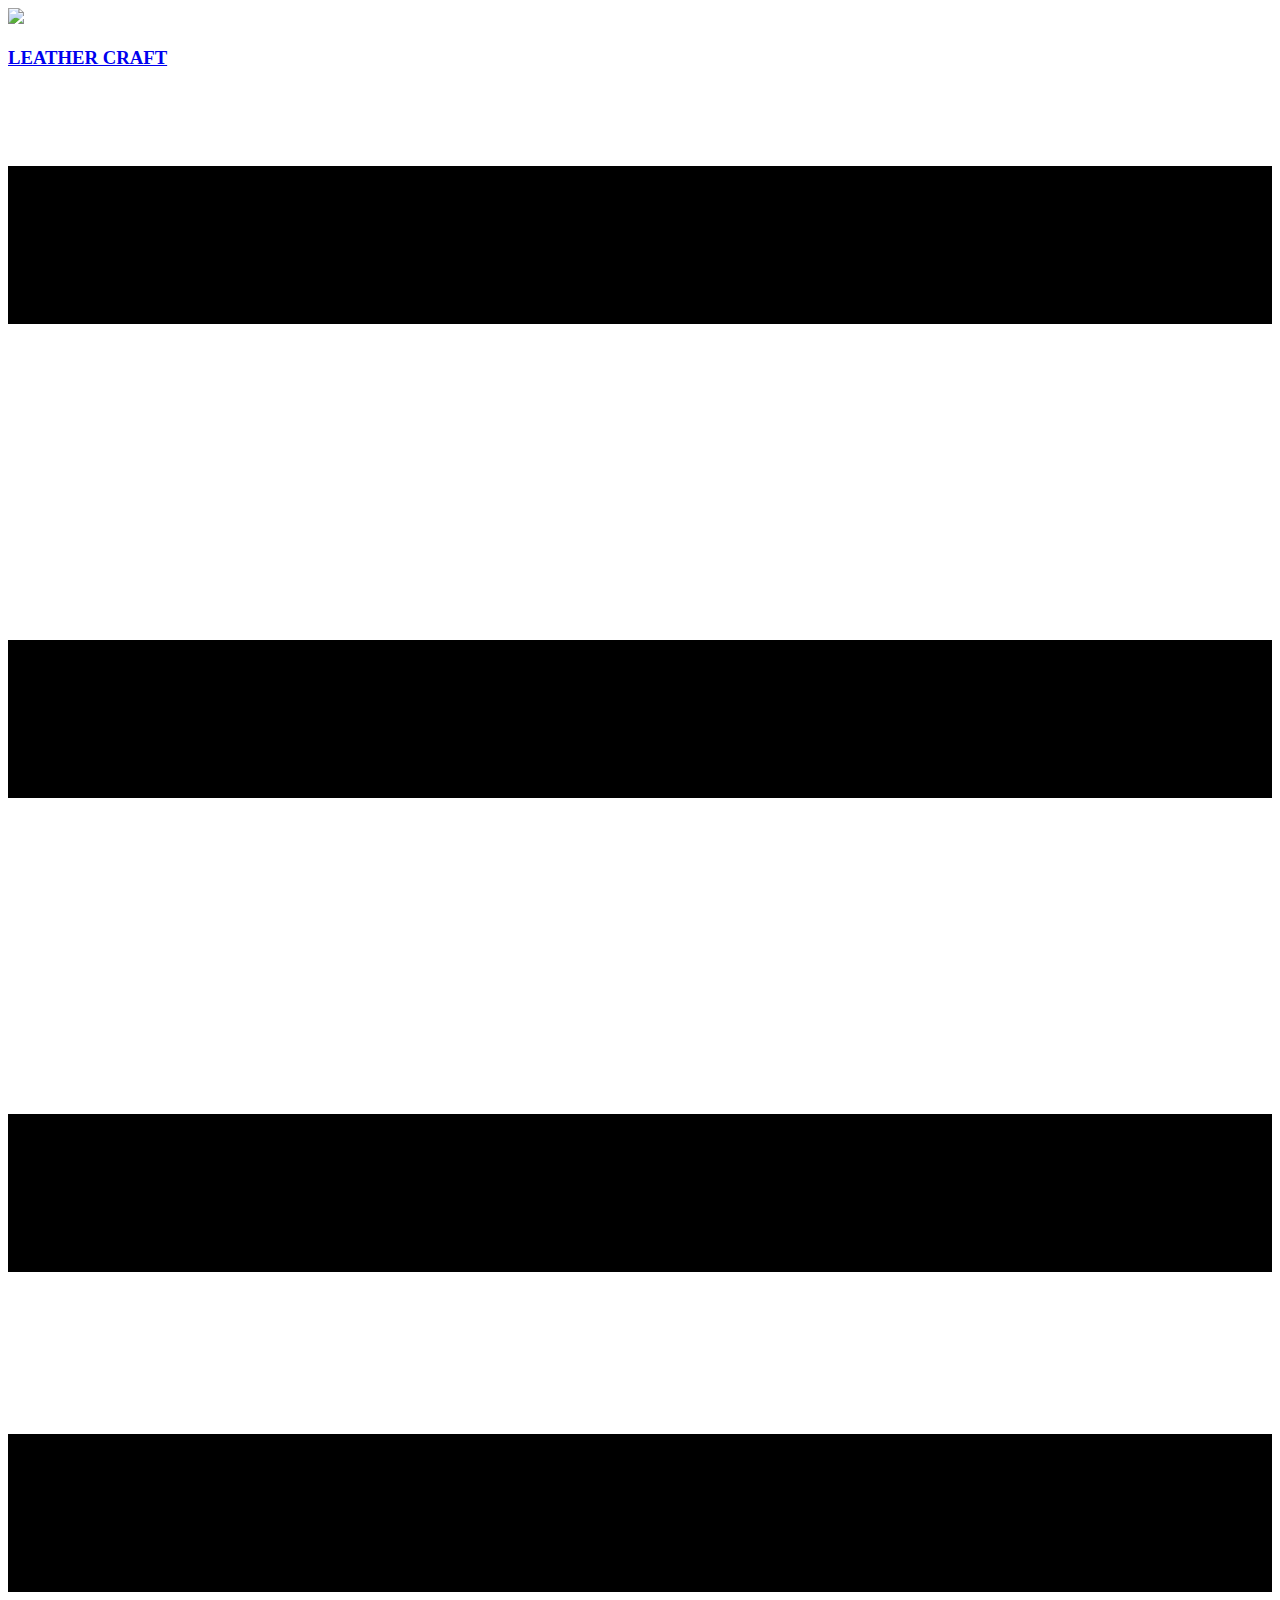
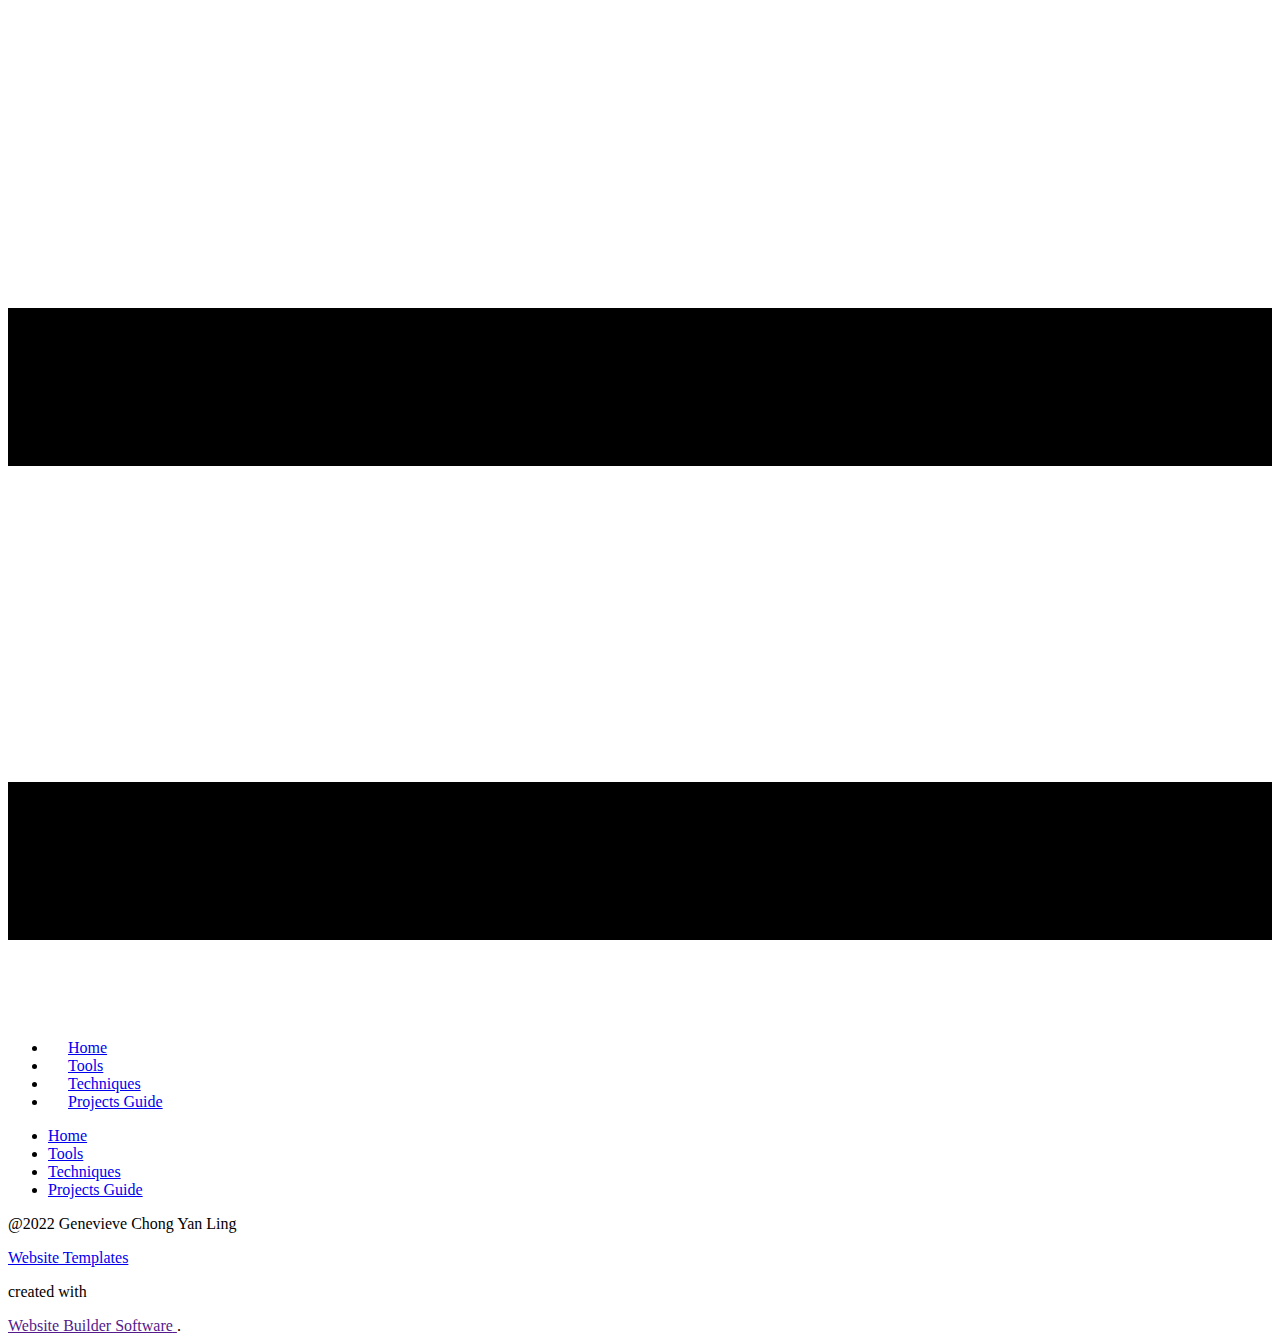
==== commit f737068b: "Add files via upload" ====
--- a/index.html
+++ b/index.html
@@ -3,19 +3,17 @@
   <head>
     <meta name="viewport" content="width=device-width, initial-scale=1.0">
     <meta charset="utf-8">
-    <meta name="keywords" content="INTUITIVE">
+    <meta name="keywords" content="">
     <meta name="description" content="">
     <meta name="page_type" content="np-template-header-footer-from-plugin">
-    <title>Home</title>
+    <title>Projects Guide</title>
     <link rel="stylesheet" href="nicepage.css" media="screen">
-<link rel="stylesheet" href="Home.css" media="screen">
+<link rel="stylesheet" href="Projects-Guide.css" media="screen">
     <script class="u-script" type="text/javascript" src="jquery.js" defer=""></script>
     <script class="u-script" type="text/javascript" src="nicepage.js" defer=""></script>
     <meta name="generator" content="Nicepage 4.7.1, nicepage.com">
     <link id="u-theme-google-font" rel="stylesheet" href="https://fonts.googleapis.com/css?family=Roboto:100,100i,300,300i,400,400i,500,500i,700,700i,900,900i|Open+Sans:300,300i,400,400i,500,500i,600,600i,700,700i,800,800i">
-    <link id="u-page-google-font" rel="stylesheet" href="https://fonts.googleapis.com/css?family=Roboto:100,100i,300,300i,400,400i,500,500i,700,700i,900,900i|Oswald:200,300,400,500,600,700">
-    
-    
+    <link id="u-page-google-font" rel="stylesheet" href="https://fonts.googleapis.com/css?family=Oswald:200,300,400,500,600,700">
     
     <script type="application/ld+json">{
 		"@context": "http://schema.org",
@@ -24,10 +22,10 @@
 		"logo": "images/LOGO.png"
 }</script>
     <meta name="theme-color" content="#478ac9">
-    <meta property="og:title" content="Home">
+    <meta property="og:title" content="Projects Guide">
     <meta property="og:type" content="website">
   </head>
-  <body class="u-body u-xl-mode"><header class="u-clearfix u-header u-sticky u-sticky-a7ce u-white u-header" id="sec-2919"><div class="u-clearfix u-sheet u-sheet-1">
+  <body data-home-page="Projects-Guide.html" data-home-page-title="Projects Guide" class="u-body u-xl-mode"><header class="u-clearfix u-header u-sticky u-sticky-a7ce u-white u-header" id="sec-2919"><div class="u-clearfix u-sheet u-sheet-1">
         <a href="https://nicepage.com" class="u-image u-logo u-image-1" data-image-width="1332" data-image-height="1222">
           <img src="images/LOGO.png" class="u-logo-image u-logo-image-1">
         </a>
@@ -63,117 +61,7 @@
             <div class="u-black u-menu-overlay u-opacity u-opacity-70"></div>
           </div>
         </nav>
-      </div></header>
-    <section class="u-align-center u-clearfix u-grey-75 u-section-1" src="" id="sec-ff98">
-      <div class="u-clearfix u-sheet u-sheet-1">
-        <h1 class="u-text u-title u-text-1">INTUITIVE</h1>
-        <p class="u-large-text u-text u-text-default u-text-variant u-text-2">Sample text. Lorem ipsum dolor sit amet, consectetur adipiscing elit nullam nunc justo sagittis suscipit ultrices.</p>
-        <div class="u-carousel u-gallery u-gallery-slider u-layout-carousel u-lightbox u-no-transition u-show-text-on-hover u-gallery-1" id="carousel-d2d5" data-interval="3000" data-u-ride="carousel" data-pause="false">
-          <ol class="u-absolute-hcenter u-carousel-indicators u-carousel-indicators-1">
-            <li data-u-target="#carousel-d2d5" data-u-slide-to="0" class="u-active u-grey-70 u-shape-circle" style="width: 10px; height: 10px;"></li>
-            <li data-u-target="#carousel-d2d5" data-u-slide-to="1" class="u-grey-70 u-shape-circle" style="width: 10px; height: 10px;"></li>
-            <li data-u-target="#carousel-d2d5" data-u-slide-to="2" class="u-grey-70 u-shape-circle" style="width: 10px; height: 10px;"></li>
-            <li data-u-target="#carousel-d2d5" data-u-slide-to="3" class="u-grey-70 u-shape-circle" style="width: 10px; height: 10px;"></li>
-          </ol>
-          <div class="u-carousel-inner u-gallery-inner" role="listbox">
-            <div class="u-active u-carousel-item u-effect-fade u-gallery-item u-carousel-item-1">
-              <div class="u-back-slide" data-image-width="1000" data-image-height="560">
-                <img class="u-back-image u-expanded" src="images/leather1.jpeg">
-              </div>
-              <div class="u-align-center u-over-slide u-shading u-valign-bottom u-over-slide-1">
-                <h3 class="u-gallery-heading"></h3>
-                <p class="u-gallery-text"></p>
-              </div>
-            </div>
-            <div class="u-carousel-item u-effect-fade u-gallery-item u-carousel-item-2">
-              <div class="u-back-slide" data-image-width="1600" data-image-height="1067">
-                <img class="u-back-image u-expanded" src="images/leather2.jpg">
-              </div>
-              <div class="u-align-center u-over-slide u-shading u-valign-bottom u-over-slide-2">
-                <h3 class="u-gallery-heading"></h3>
-                <p class="u-gallery-text"></p>
-              </div>
-            </div>
-            <div class="u-carousel-item u-effect-fade u-gallery-item u-carousel-item-3" data-image-width="2464" data-image-height="1392">
-              <div class="u-back-slide">
-                <img class="u-back-image u-expanded" src="images/leather3.jpeg">
-              </div>
-              <div class="u-align-center u-over-slide u-shading u-valign-bottom u-over-slide-3">
-                <h3 class="u-gallery-heading"></h3>
-                <p class="u-gallery-text"></p>
-              </div>
-              <style data-mode="XL" data-visited="true"></style>
-              <style data-mode="LG"></style>
-              <style data-mode="MD"></style>
-              <style data-mode="SM"></style>
-              <style data-mode="XS"></style>
-            </div>
-            <div class="u-carousel-item u-effect-fade u-gallery-item u-carousel-item-4" data-image-width="2880" data-image-height="1111">
-              <div class="u-back-slide">
-                <img class="u-back-image u-expanded" src="images/leather4.jpeg">
-              </div>
-              <div class="u-align-center u-over-slide u-shading u-valign-bottom u-over-slide-4">
-                <h3 class="u-gallery-heading"></h3>
-                <p class="u-gallery-text"></p>
-              </div>
-              <style data-mode="XL" data-visited="true"></style>
-              <style data-mode="LG"></style>
-              <style data-mode="MD"></style>
-              <style data-mode="SM"></style>
-              <style data-mode="XS"></style>
-            </div>
-          </div>
-          <a class="u-absolute-vcenter u-carousel-control u-carousel-control-prev u-grey-70 u-icon-circle u-opacity u-opacity-70 u-spacing-10 u-text-white u-carousel-control-1" href="#carousel-d2d5" role="button" data-u-slide="prev">
-            <span aria-hidden="true">
-              <svg viewBox="0 0 451.847 451.847"><path d="M97.141,225.92c0-8.095,3.091-16.192,9.259-22.366L300.689,9.27c12.359-12.359,32.397-12.359,44.751,0
-c12.354,12.354,12.354,32.388,0,44.748L173.525,225.92l171.903,171.909c12.354,12.354,12.354,32.391,0,44.744
-c-12.354,12.365-32.386,12.365-44.745,0l-194.29-194.281C100.226,242.115,97.141,234.018,97.141,225.92z"></path></svg>
-            </span>
-            <span class="sr-only">
-              <svg viewBox="0 0 451.847 451.847"><path d="M97.141,225.92c0-8.095,3.091-16.192,9.259-22.366L300.689,9.27c12.359-12.359,32.397-12.359,44.751,0
-c12.354,12.354,12.354,32.388,0,44.748L173.525,225.92l171.903,171.909c12.354,12.354,12.354,32.391,0,44.744
-c-12.354,12.365-32.386,12.365-44.745,0l-194.29-194.281C100.226,242.115,97.141,234.018,97.141,225.92z"></path></svg>
-            </span>
-          </a>
-          <a class="u-absolute-vcenter u-carousel-control u-carousel-control-next u-grey-70 u-icon-circle u-opacity u-opacity-70 u-spacing-10 u-text-white u-carousel-control-2" href="#carousel-d2d5" role="button" data-u-slide="next">
-            <span aria-hidden="true">
-              <svg viewBox="0 0 451.846 451.847"><path d="M345.441,248.292L151.154,442.573c-12.359,12.365-32.397,12.365-44.75,0c-12.354-12.354-12.354-32.391,0-44.744
-L278.318,225.92L106.409,54.017c-12.354-12.359-12.354-32.394,0-44.748c12.354-12.359,32.391-12.359,44.75,0l194.287,194.284
-c6.177,6.18,9.262,14.271,9.262,22.366C354.708,234.018,351.617,242.115,345.441,248.292z"></path></svg>
-            </span>
-            <span class="sr-only">
-              <svg viewBox="0 0 451.846 451.847"><path d="M345.441,248.292L151.154,442.573c-12.359,12.365-32.397,12.365-44.75,0c-12.354-12.354-12.354-32.391,0-44.744
-L278.318,225.92L106.409,54.017c-12.354-12.359-12.354-32.394,0-44.748c12.354-12.359,32.391-12.359,44.75,0l194.287,194.284
-c6.177,6.18,9.262,14.271,9.262,22.366C354.708,234.018,351.617,242.115,345.441,248.292z"></path></svg>
-            </span>
-          </a>
-        </div>
-        <a href="https://nicepage.com/website-design" class="u-btn u-btn-round u-button-style u-hover-palette-1-light-2 u-palette-1-light-3 u-radius-50 u-btn-1"><span class="u-icon"><svg class="u-svg-content" viewBox="0 0 30.727 30.727" x="0px" y="0px" style="width: 1em; height: 1em;"><path d="M29.994,10.183L15.363,24.812L0.733,10.184c-0.977-0.978-0.977-2.561,0-3.536c0.977-0.977,2.559-0.976,3.536,0   l11.095,11.093L26.461,6.647c0.977-0.976,2.559-0.976,3.535,0C30.971,7.624,30.971,9.206,29.994,10.183z"></path></svg><img></span>&nbsp; Learn more
-        </a>
-        <div class="u-container-style u-grey-25 u-group u-opacity u-opacity-35 u-shape-rectangle u-group-1">
-          <div class="u-container-layout u-container-layout-1">
-            <h1 class="u-align-center u-custom-font u-font-roboto u-text u-text-white u-text-3">THE ART OF LEATHER CRAFTING</h1>
-            <div class="u-container-style u-expanded-width u-group u-group-2">
-              <div class="u-container-layout"></div>
-            </div>
-          </div>
-        </div>
-      </div>
-    </section>
-    <section class="u-align-center u-clearfix u-grey-5 u-section-2" id="sec-cf0b">
-      <div class="u-clearfix u-sheet u-sheet-1">
-        <h2 class="u-text u-text-default u-text-1"> Leather Crafting</h2>
-        <p class="u-align-left u-text u-text-2"> Leather crafting, also known as leatherworking, is the practice of making leather into practical objects or artwork, using molding, dyeing, carving, stamping, and fabrication techniques. <br>
-          <br>Leather crafting is a great skill to pick up to make everything from practical projects to ornate artwork. The start-up costs are relatively low, and the basic techniques are easy to pick up on and apply to more advanced projects.Leather is used to make a variety of objects, including footwear, car seats, clothing, footballs, backpacks, purses, books, furniture, and more.&nbsp;<br>
-          <br>Here, we will cover exactly how to get started leather crafting and what you need to get started on your crafting journey!
-        </p>
-        <a href="https://nicepage.com/c/gallery-html-templates" class="u-border-none u-btn u-btn-round u-button-style u-hover-palette-1-light-2 u-palette-2-light-2 u-radius-50 u-btn-1">
-          <span style="font-size: 1rem;">Get started!&nbsp;&nbsp;</span><span class="u-icon u-icon-1"><svg class="u-svg-content" viewBox="0 0 41.999 41.999" x="0px" y="0px" style="width: 1em; height: 1em;"><path d="M36.068,20.176l-29-20C6.761-0.035,6.363-0.057,6.035,0.114C5.706,0.287,5.5,0.627,5.5,0.999v40
-	c0,0.372,0.206,0.713,0.535,0.886c0.146,0.076,0.306,0.114,0.465,0.114c0.199,0,0.397-0.06,0.568-0.177l29-20
-	c0.271-0.187,0.432-0.494,0.432-0.823S36.338,20.363,36.068,20.176z"></path></svg><img></span>
-        </a>
-      </div>
-    </section>
+      </div></header> 
     
     
     <footer class="u-align-center u-clearfix u-footer u-grey-80 u-footer" id="sec-1505"><div class="u-clearfix u-sheet u-sheet-1">
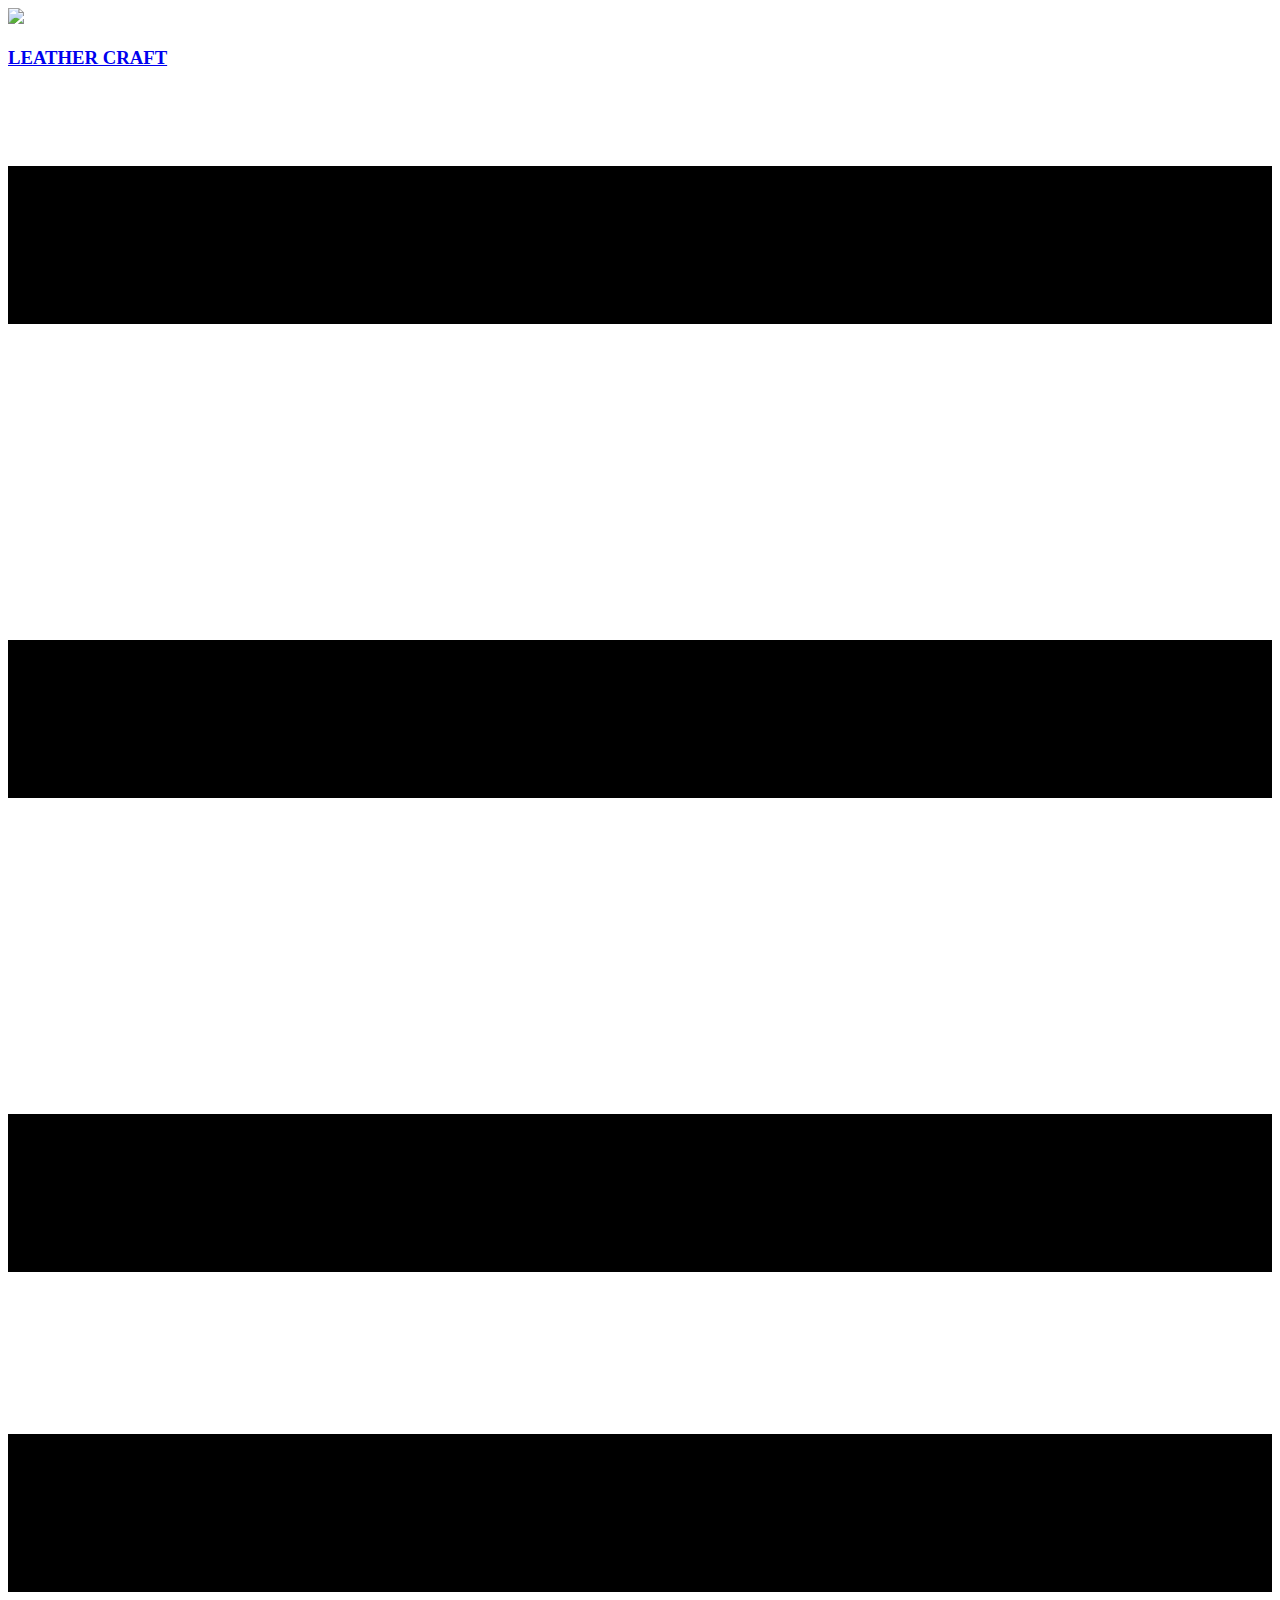
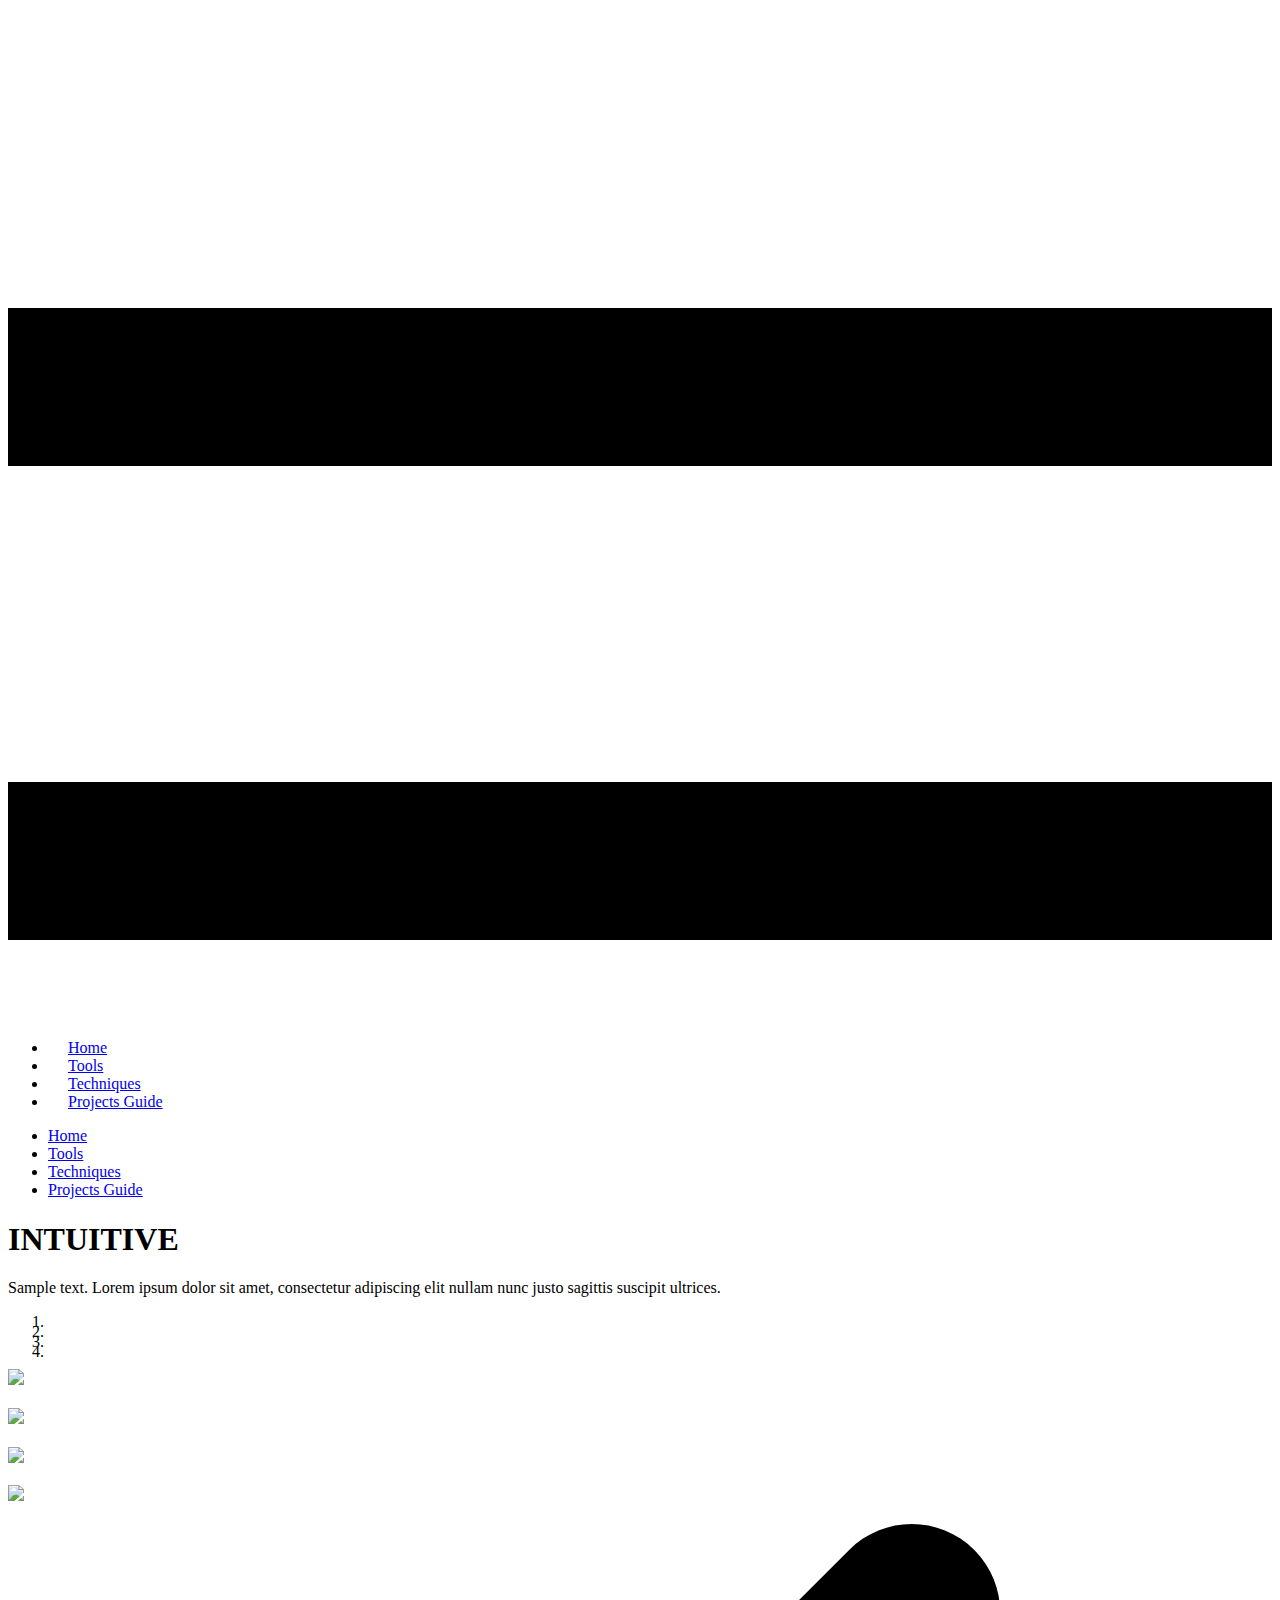
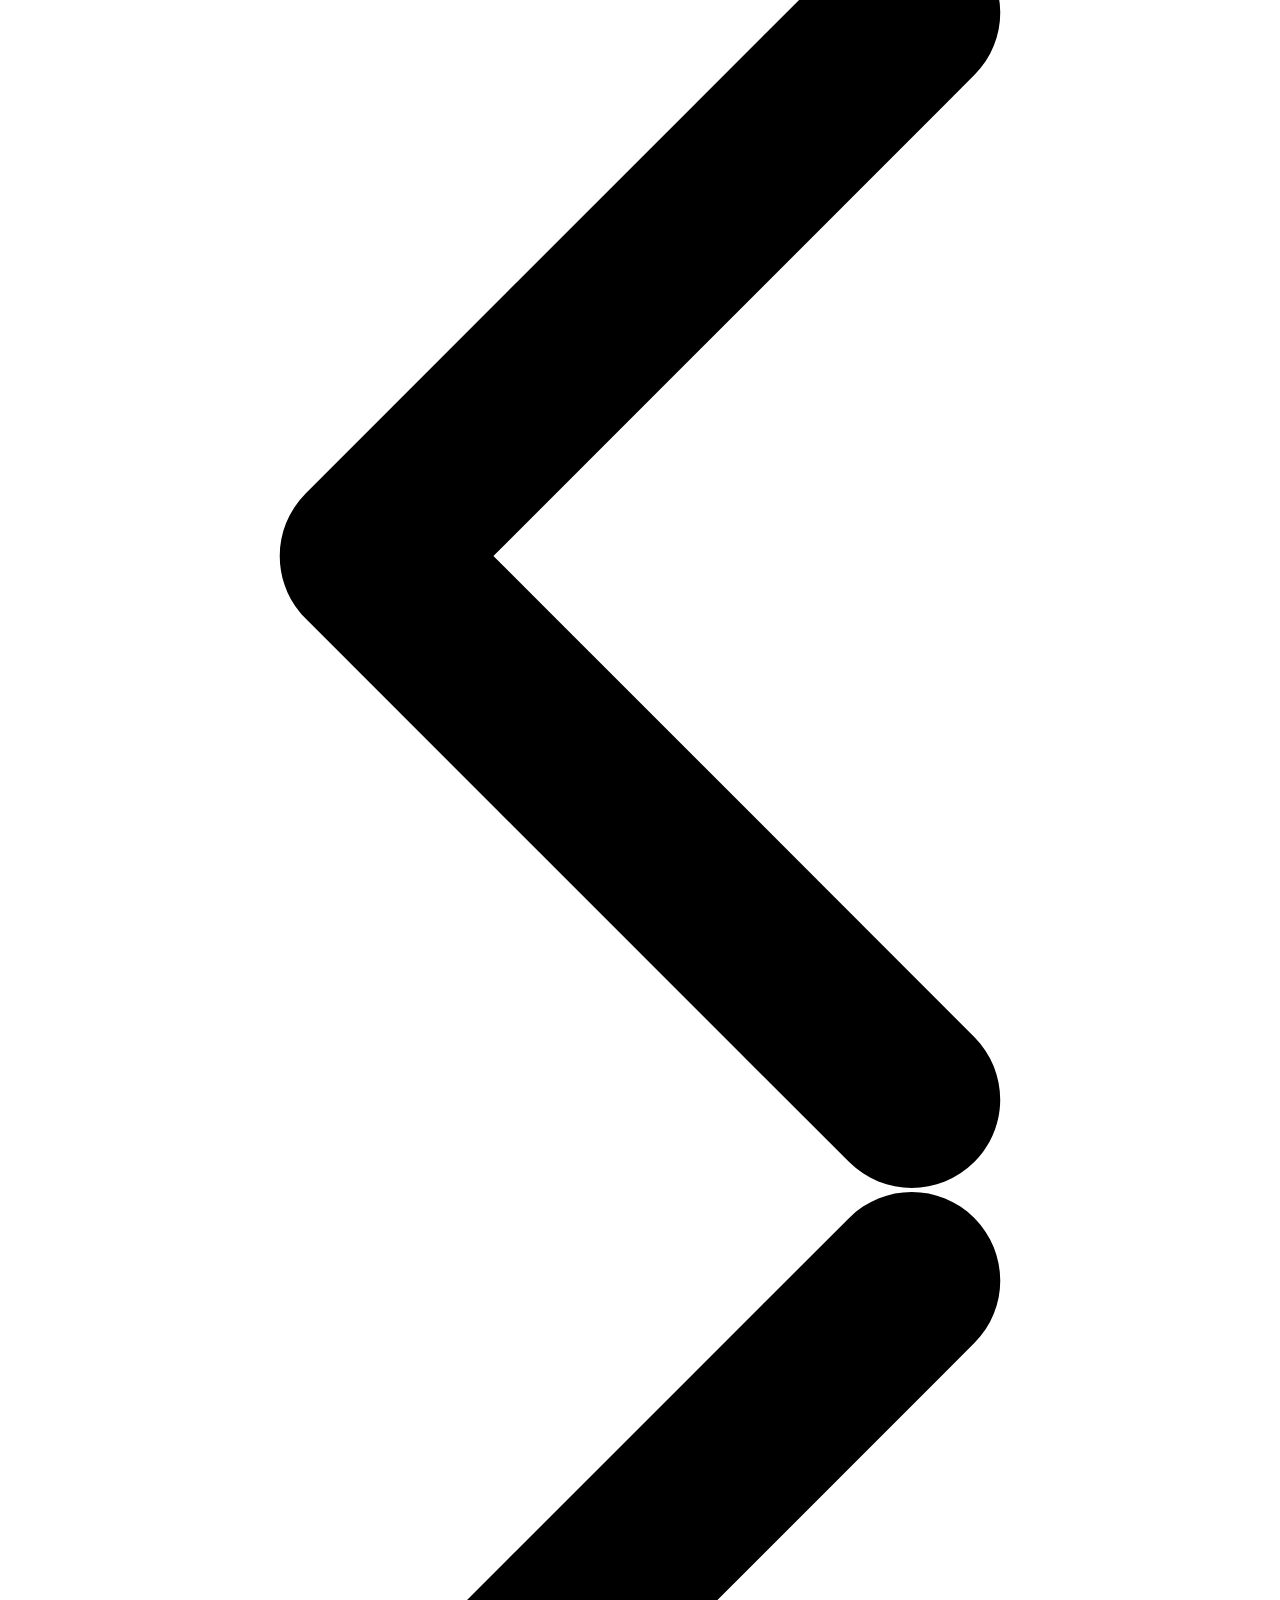
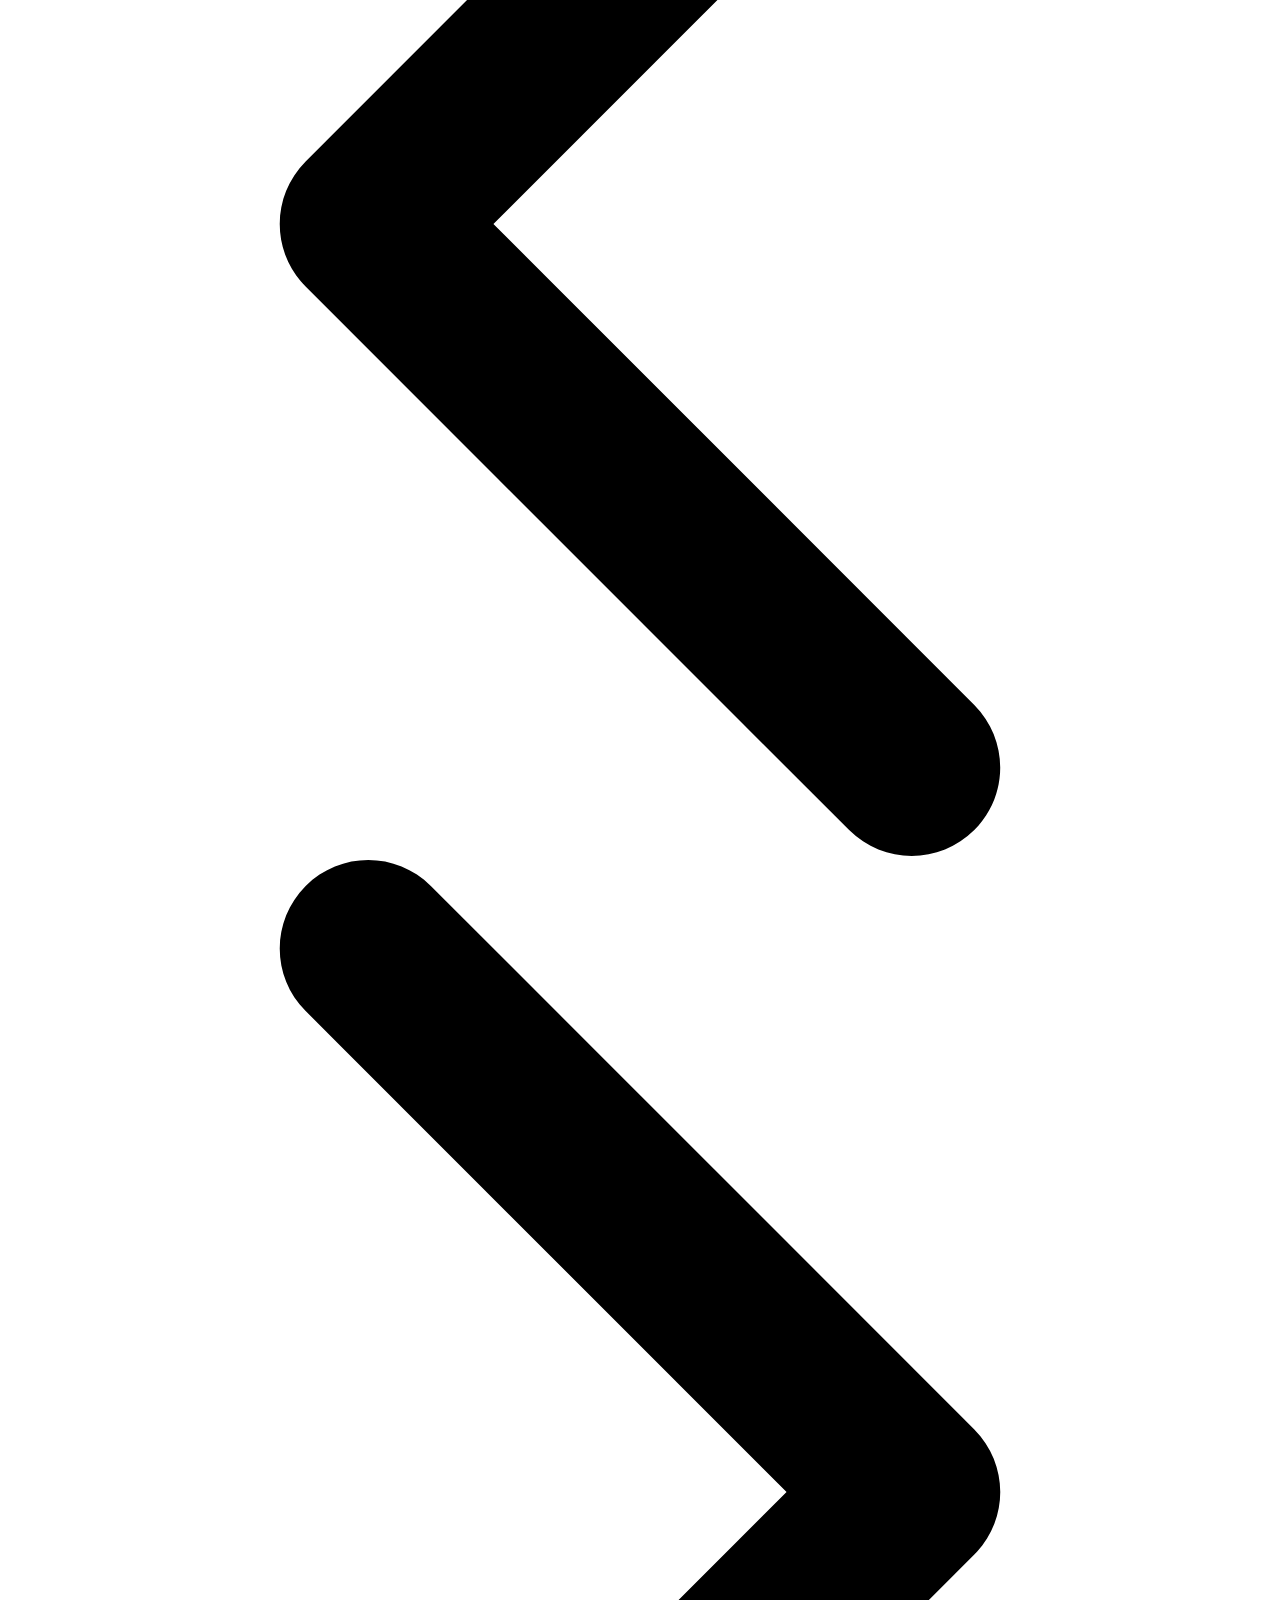
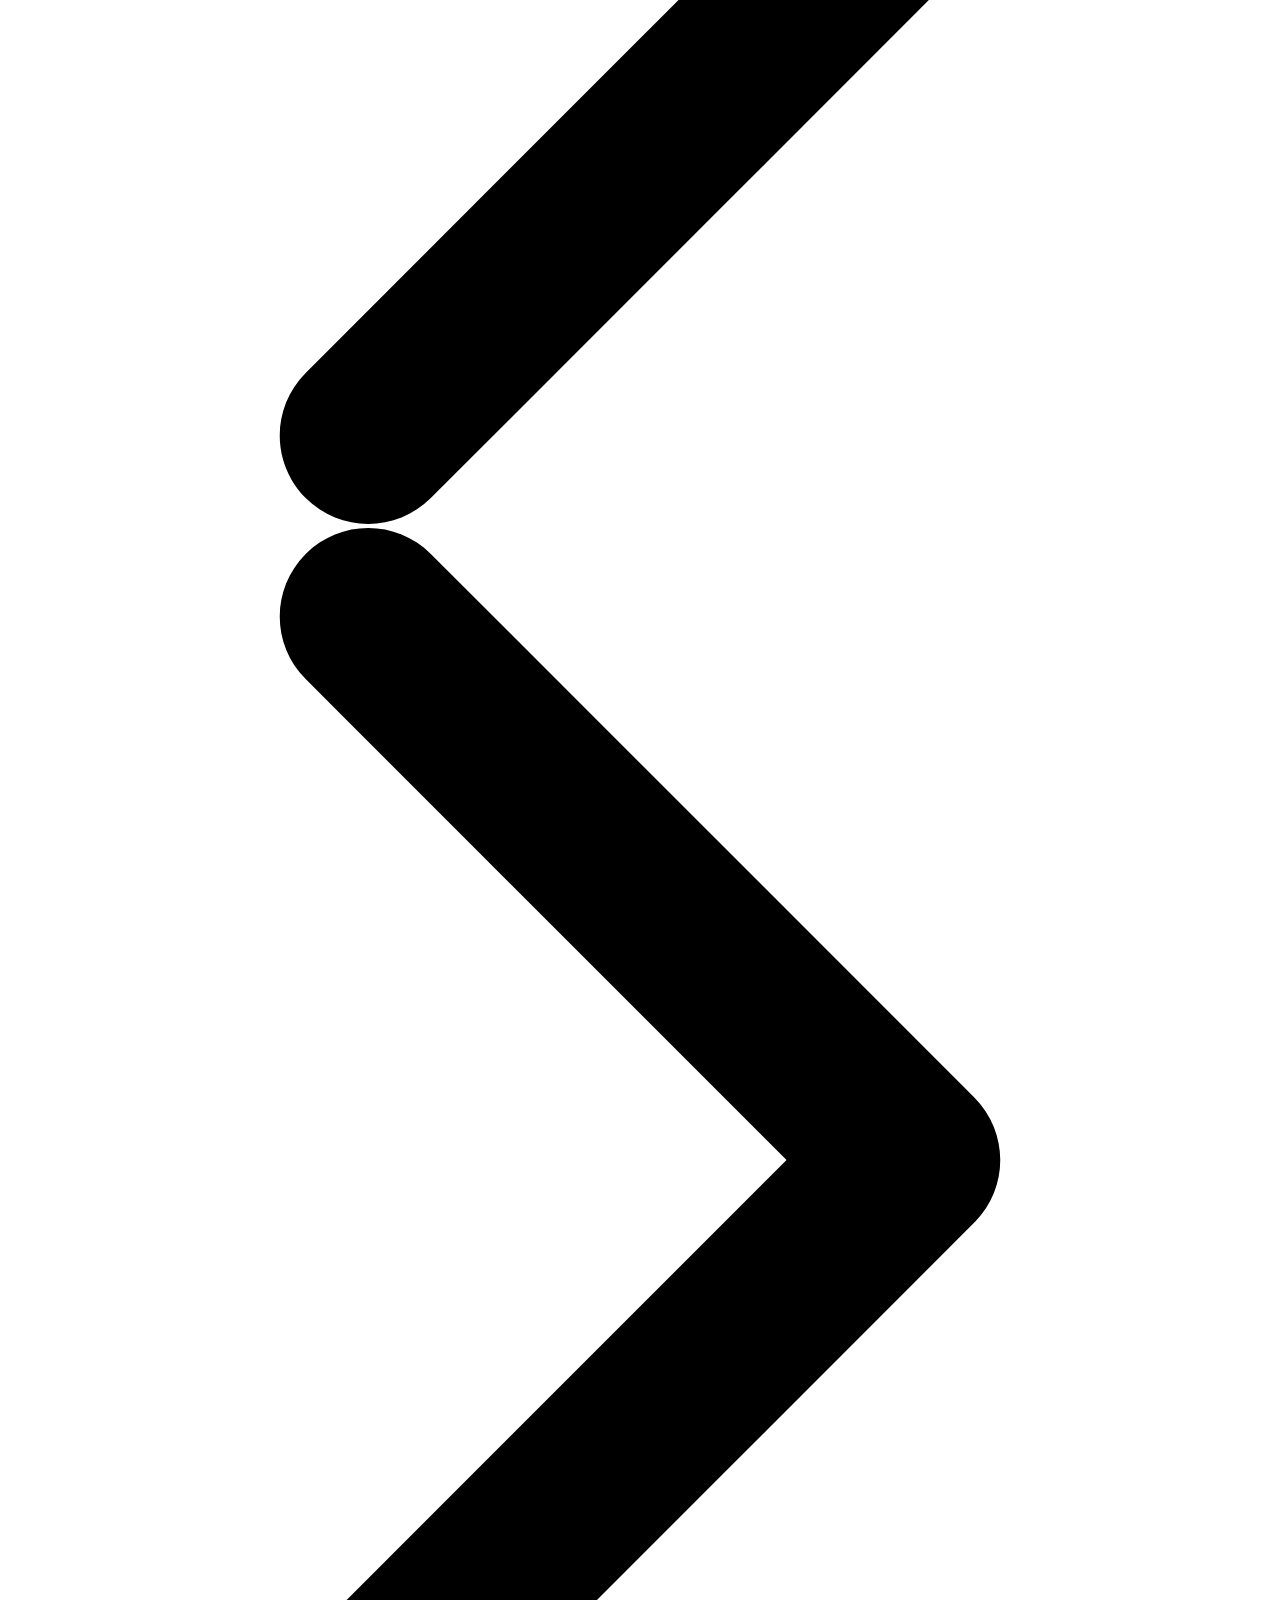
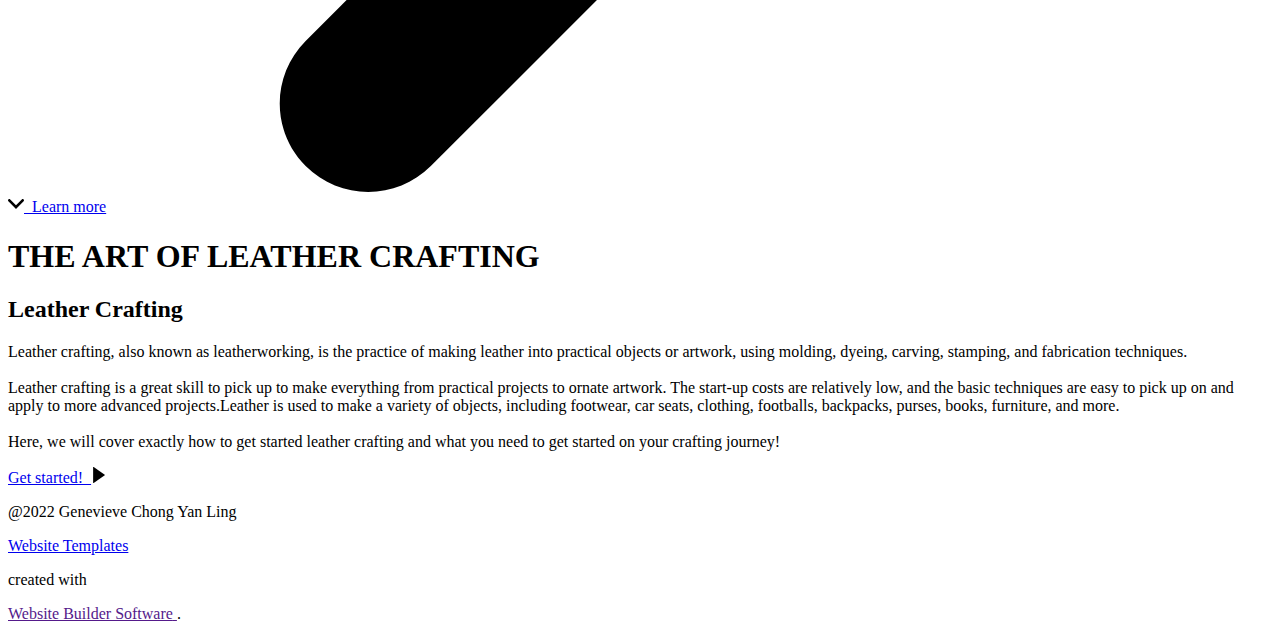
==== commit 30d90f80: "Add files via upload" ====
--- a/index.html
+++ b/index.html
@@ -3,17 +3,19 @@
   <head>
     <meta name="viewport" content="width=device-width, initial-scale=1.0">
     <meta charset="utf-8">
-    <meta name="keywords" content="">
+    <meta name="keywords" content="INTUITIVE">
     <meta name="description" content="">
     <meta name="page_type" content="np-template-header-footer-from-plugin">
-    <title>Projects Guide</title>
+    <title>Home</title>
     <link rel="stylesheet" href="nicepage.css" media="screen">
-<link rel="stylesheet" href="Projects-Guide.css" media="screen">
+<link rel="stylesheet" href="Home.css" media="screen">
     <script class="u-script" type="text/javascript" src="jquery.js" defer=""></script>
     <script class="u-script" type="text/javascript" src="nicepage.js" defer=""></script>
     <meta name="generator" content="Nicepage 4.7.1, nicepage.com">
     <link id="u-theme-google-font" rel="stylesheet" href="https://fonts.googleapis.com/css?family=Roboto:100,100i,300,300i,400,400i,500,500i,700,700i,900,900i|Open+Sans:300,300i,400,400i,500,500i,600,600i,700,700i,800,800i">
-    <link id="u-page-google-font" rel="stylesheet" href="https://fonts.googleapis.com/css?family=Oswald:200,300,400,500,600,700">
+    <link id="u-page-google-font" rel="stylesheet" href="https://fonts.googleapis.com/css?family=Roboto:100,100i,300,300i,400,400i,500,500i,700,700i,900,900i|Oswald:200,300,400,500,600,700">
+    
+    
     
     <script type="application/ld+json">{
 		"@context": "http://schema.org",
@@ -22,10 +24,10 @@
 		"logo": "images/LOGO.png"
 }</script>
     <meta name="theme-color" content="#478ac9">
-    <meta property="og:title" content="Projects Guide">
+    <meta property="og:title" content="Home">
     <meta property="og:type" content="website">
   </head>
-  <body data-home-page="Projects-Guide.html" data-home-page-title="Projects Guide" class="u-body u-xl-mode"><header class="u-clearfix u-header u-sticky u-sticky-a7ce u-white u-header" id="sec-2919"><div class="u-clearfix u-sheet u-sheet-1">
+  <body class="u-body u-xl-mode"><header class="u-clearfix u-header u-sticky u-sticky-a7ce u-white u-header" id="sec-2919"><div class="u-clearfix u-sheet u-sheet-1">
         <a href="https://nicepage.com" class="u-image u-logo u-image-1" data-image-width="1332" data-image-height="1222">
           <img src="images/LOGO.png" class="u-logo-image u-logo-image-1">
         </a>
@@ -61,7 +63,117 @@
             <div class="u-black u-menu-overlay u-opacity u-opacity-70"></div>
           </div>
         </nav>
-      </div></header> 
+      </div></header>
+    <section class="u-align-center u-clearfix u-grey-75 u-section-1" src="" id="sec-ff98">
+      <div class="u-clearfix u-sheet u-sheet-1">
+        <h1 class="u-text u-title u-text-1">INTUITIVE</h1>
+        <p class="u-large-text u-text u-text-default u-text-variant u-text-2">Sample text. Lorem ipsum dolor sit amet, consectetur adipiscing elit nullam nunc justo sagittis suscipit ultrices.</p>
+        <div class="u-carousel u-gallery u-gallery-slider u-layout-carousel u-lightbox u-no-transition u-show-text-on-hover u-gallery-1" id="carousel-d2d5" data-interval="3000" data-u-ride="carousel" data-pause="false">
+          <ol class="u-absolute-hcenter u-carousel-indicators u-carousel-indicators-1">
+            <li data-u-target="#carousel-d2d5" data-u-slide-to="0" class="u-active u-grey-70 u-shape-circle" style="width: 10px; height: 10px;"></li>
+            <li data-u-target="#carousel-d2d5" data-u-slide-to="1" class="u-grey-70 u-shape-circle" style="width: 10px; height: 10px;"></li>
+            <li data-u-target="#carousel-d2d5" data-u-slide-to="2" class="u-grey-70 u-shape-circle" style="width: 10px; height: 10px;"></li>
+            <li data-u-target="#carousel-d2d5" data-u-slide-to="3" class="u-grey-70 u-shape-circle" style="width: 10px; height: 10px;"></li>
+          </ol>
+          <div class="u-carousel-inner u-gallery-inner" role="listbox">
+            <div class="u-active u-carousel-item u-effect-fade u-gallery-item u-carousel-item-1">
+              <div class="u-back-slide" data-image-width="1000" data-image-height="560">
+                <img class="u-back-image u-expanded" src="images/leather1.jpeg">
+              </div>
+              <div class="u-align-center u-over-slide u-shading u-valign-bottom u-over-slide-1">
+                <h3 class="u-gallery-heading"></h3>
+                <p class="u-gallery-text"></p>
+              </div>
+            </div>
+            <div class="u-carousel-item u-effect-fade u-gallery-item u-carousel-item-2">
+              <div class="u-back-slide" data-image-width="1600" data-image-height="1067">
+                <img class="u-back-image u-expanded" src="images/leather2.jpg">
+              </div>
+              <div class="u-align-center u-over-slide u-shading u-valign-bottom u-over-slide-2">
+                <h3 class="u-gallery-heading"></h3>
+                <p class="u-gallery-text"></p>
+              </div>
+            </div>
+            <div class="u-carousel-item u-effect-fade u-gallery-item u-carousel-item-3" data-image-width="2464" data-image-height="1392">
+              <div class="u-back-slide">
+                <img class="u-back-image u-expanded" src="images/leather3.jpeg">
+              </div>
+              <div class="u-align-center u-over-slide u-shading u-valign-bottom u-over-slide-3">
+                <h3 class="u-gallery-heading"></h3>
+                <p class="u-gallery-text"></p>
+              </div>
+              <style data-mode="XL" data-visited="true"></style>
+              <style data-mode="LG"></style>
+              <style data-mode="MD"></style>
+              <style data-mode="SM"></style>
+              <style data-mode="XS"></style>
+            </div>
+            <div class="u-carousel-item u-effect-fade u-gallery-item u-carousel-item-4" data-image-width="2880" data-image-height="1111">
+              <div class="u-back-slide">
+                <img class="u-back-image u-expanded" src="images/leather4.jpeg">
+              </div>
+              <div class="u-align-center u-over-slide u-shading u-valign-bottom u-over-slide-4">
+                <h3 class="u-gallery-heading"></h3>
+                <p class="u-gallery-text"></p>
+              </div>
+              <style data-mode="XL" data-visited="true"></style>
+              <style data-mode="LG"></style>
+              <style data-mode="MD"></style>
+              <style data-mode="SM"></style>
+              <style data-mode="XS"></style>
+            </div>
+          </div>
+          <a class="u-absolute-vcenter u-carousel-control u-carousel-control-prev u-grey-70 u-icon-circle u-opacity u-opacity-70 u-spacing-10 u-text-white u-carousel-control-1" href="#carousel-d2d5" role="button" data-u-slide="prev">
+            <span aria-hidden="true">
+              <svg viewBox="0 0 451.847 451.847"><path d="M97.141,225.92c0-8.095,3.091-16.192,9.259-22.366L300.689,9.27c12.359-12.359,32.397-12.359,44.751,0
+c12.354,12.354,12.354,32.388,0,44.748L173.525,225.92l171.903,171.909c12.354,12.354,12.354,32.391,0,44.744
+c-12.354,12.365-32.386,12.365-44.745,0l-194.29-194.281C100.226,242.115,97.141,234.018,97.141,225.92z"></path></svg>
+            </span>
+            <span class="sr-only">
+              <svg viewBox="0 0 451.847 451.847"><path d="M97.141,225.92c0-8.095,3.091-16.192,9.259-22.366L300.689,9.27c12.359-12.359,32.397-12.359,44.751,0
+c12.354,12.354,12.354,32.388,0,44.748L173.525,225.92l171.903,171.909c12.354,12.354,12.354,32.391,0,44.744
+c-12.354,12.365-32.386,12.365-44.745,0l-194.29-194.281C100.226,242.115,97.141,234.018,97.141,225.92z"></path></svg>
+            </span>
+          </a>
+          <a class="u-absolute-vcenter u-carousel-control u-carousel-control-next u-grey-70 u-icon-circle u-opacity u-opacity-70 u-spacing-10 u-text-white u-carousel-control-2" href="#carousel-d2d5" role="button" data-u-slide="next">
+            <span aria-hidden="true">
+              <svg viewBox="0 0 451.846 451.847"><path d="M345.441,248.292L151.154,442.573c-12.359,12.365-32.397,12.365-44.75,0c-12.354-12.354-12.354-32.391,0-44.744
+L278.318,225.92L106.409,54.017c-12.354-12.359-12.354-32.394,0-44.748c12.354-12.359,32.391-12.359,44.75,0l194.287,194.284
+c6.177,6.18,9.262,14.271,9.262,22.366C354.708,234.018,351.617,242.115,345.441,248.292z"></path></svg>
+            </span>
+            <span class="sr-only">
+              <svg viewBox="0 0 451.846 451.847"><path d="M345.441,248.292L151.154,442.573c-12.359,12.365-32.397,12.365-44.75,0c-12.354-12.354-12.354-32.391,0-44.744
+L278.318,225.92L106.409,54.017c-12.354-12.359-12.354-32.394,0-44.748c12.354-12.359,32.391-12.359,44.75,0l194.287,194.284
+c6.177,6.18,9.262,14.271,9.262,22.366C354.708,234.018,351.617,242.115,345.441,248.292z"></path></svg>
+            </span>
+          </a>
+        </div>
+        <a href="https://nicepage.com/website-design" class="u-btn u-btn-round u-button-style u-hover-palette-1-light-2 u-palette-1-light-3 u-radius-50 u-btn-1"><span class="u-icon"><svg class="u-svg-content" viewBox="0 0 30.727 30.727" x="0px" y="0px" style="width: 1em; height: 1em;"><path d="M29.994,10.183L15.363,24.812L0.733,10.184c-0.977-0.978-0.977-2.561,0-3.536c0.977-0.977,2.559-0.976,3.536,0   l11.095,11.093L26.461,6.647c0.977-0.976,2.559-0.976,3.535,0C30.971,7.624,30.971,9.206,29.994,10.183z"></path></svg><img></span>&nbsp; Learn more
+        </a>
+        <div class="u-container-style u-grey-25 u-group u-opacity u-opacity-35 u-shape-rectangle u-group-1">
+          <div class="u-container-layout u-container-layout-1">
+            <h1 class="u-align-center u-custom-font u-font-roboto u-text u-text-white u-text-3">THE ART OF LEATHER CRAFTING</h1>
+            <div class="u-container-style u-expanded-width u-group u-group-2">
+              <div class="u-container-layout"></div>
+            </div>
+          </div>
+        </div>
+      </div>
+    </section>
+    <section class="u-align-center u-clearfix u-grey-5 u-section-2" id="sec-cf0b">
+      <div class="u-clearfix u-sheet u-sheet-1">
+        <h2 class="u-text u-text-default u-text-1"> Leather Crafting</h2>
+        <p class="u-align-left u-text u-text-2"> Leather crafting, also known as leatherworking, is the practice of making leather into practical objects or artwork, using molding, dyeing, carving, stamping, and fabrication techniques. <br>
+          <br>Leather crafting is a great skill to pick up to make everything from practical projects to ornate artwork. The start-up costs are relatively low, and the basic techniques are easy to pick up on and apply to more advanced projects.Leather is used to make a variety of objects, including footwear, car seats, clothing, footballs, backpacks, purses, books, furniture, and more.&nbsp;<br>
+          <br>Here, we will cover exactly how to get started leather crafting and what you need to get started on your crafting journey!
+        </p>
+        <a href="https://nicepage.com/c/gallery-html-templates" class="u-border-none u-btn u-btn-round u-button-style u-hover-palette-1-light-2 u-palette-2-light-2 u-radius-50 u-btn-1">
+          <span style="font-size: 1rem;">Get started!&nbsp;&nbsp;</span><span class="u-icon u-icon-1"><svg class="u-svg-content" viewBox="0 0 41.999 41.999" x="0px" y="0px" style="width: 1em; height: 1em;"><path d="M36.068,20.176l-29-20C6.761-0.035,6.363-0.057,6.035,0.114C5.706,0.287,5.5,0.627,5.5,0.999v40
+	c0,0.372,0.206,0.713,0.535,0.886c0.146,0.076,0.306,0.114,0.465,0.114c0.199,0,0.397-0.06,0.568-0.177l29-20
+	c0.271-0.187,0.432-0.494,0.432-0.823S36.338,20.363,36.068,20.176z"></path></svg><img></span>
+        </a>
+      </div>
+    </section>
     
     
     <footer class="u-align-center u-clearfix u-footer u-grey-80 u-footer" id="sec-1505"><div class="u-clearfix u-sheet u-sheet-1">
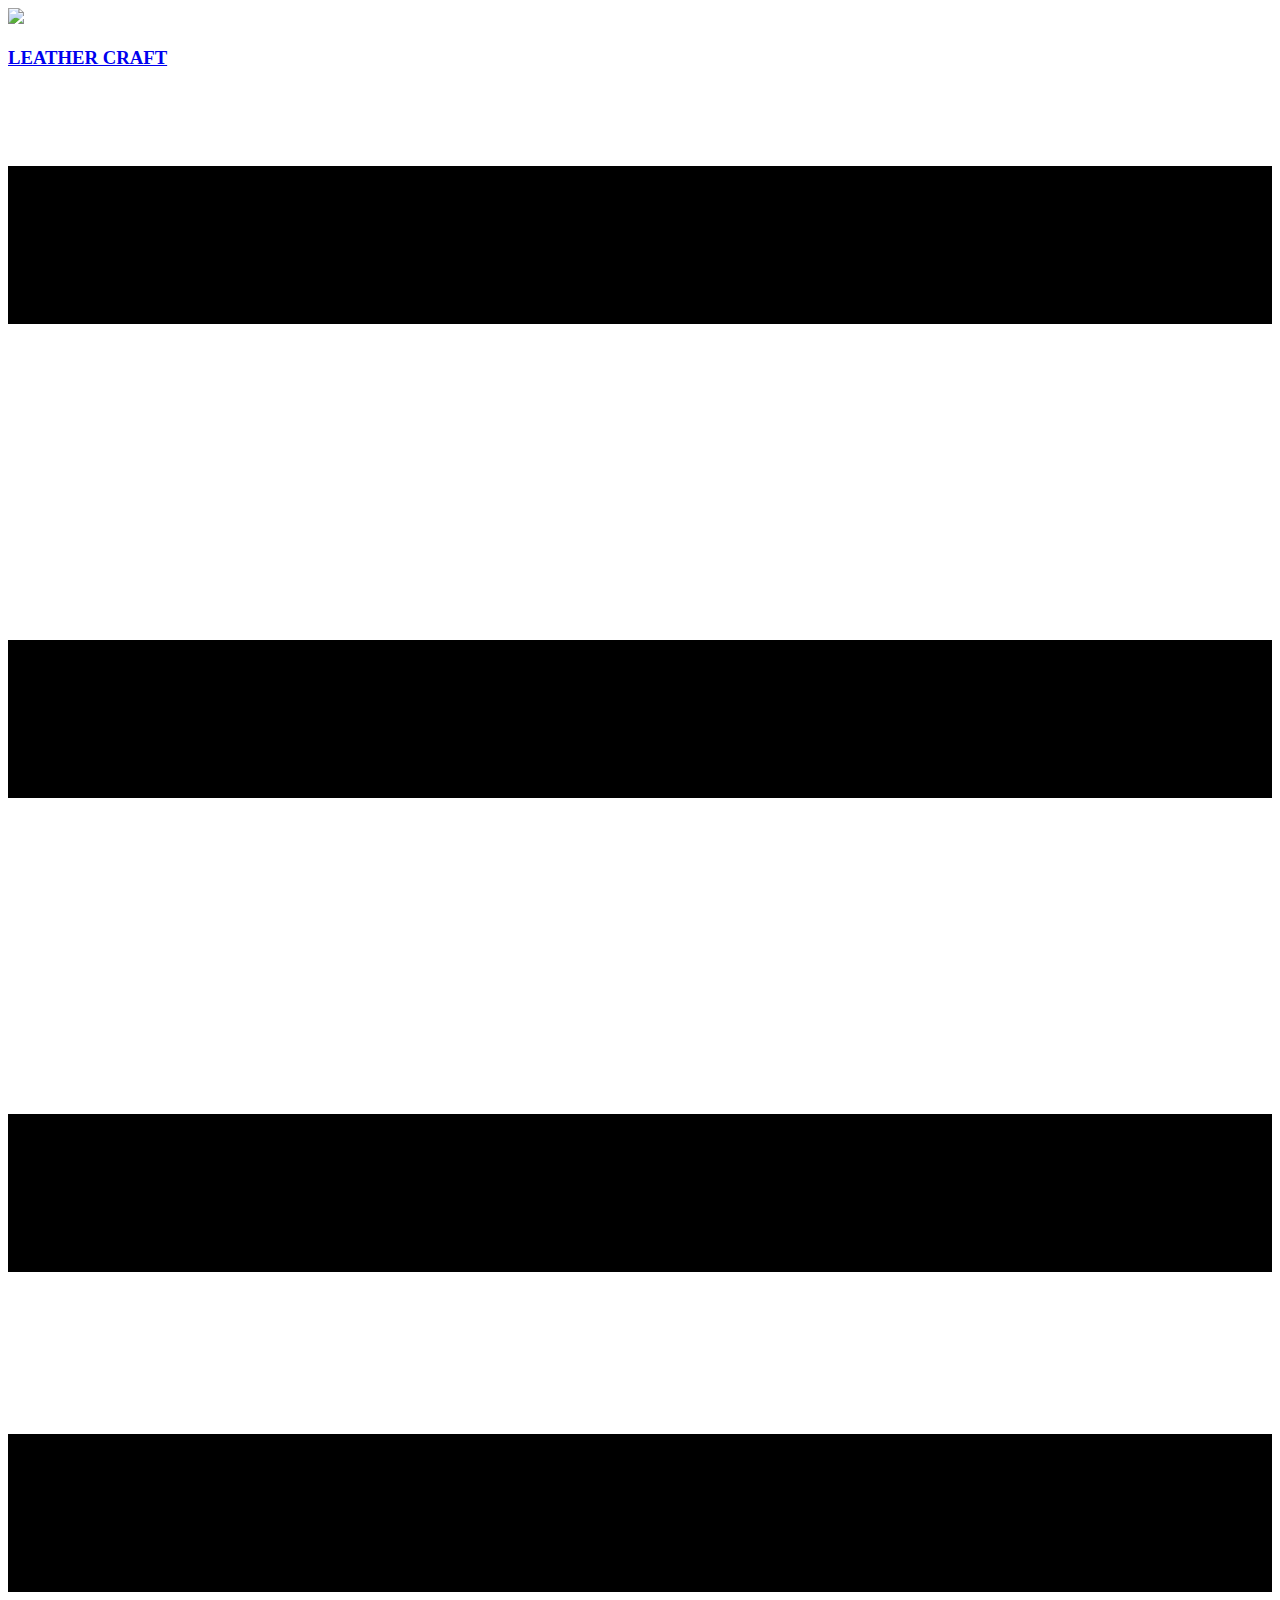
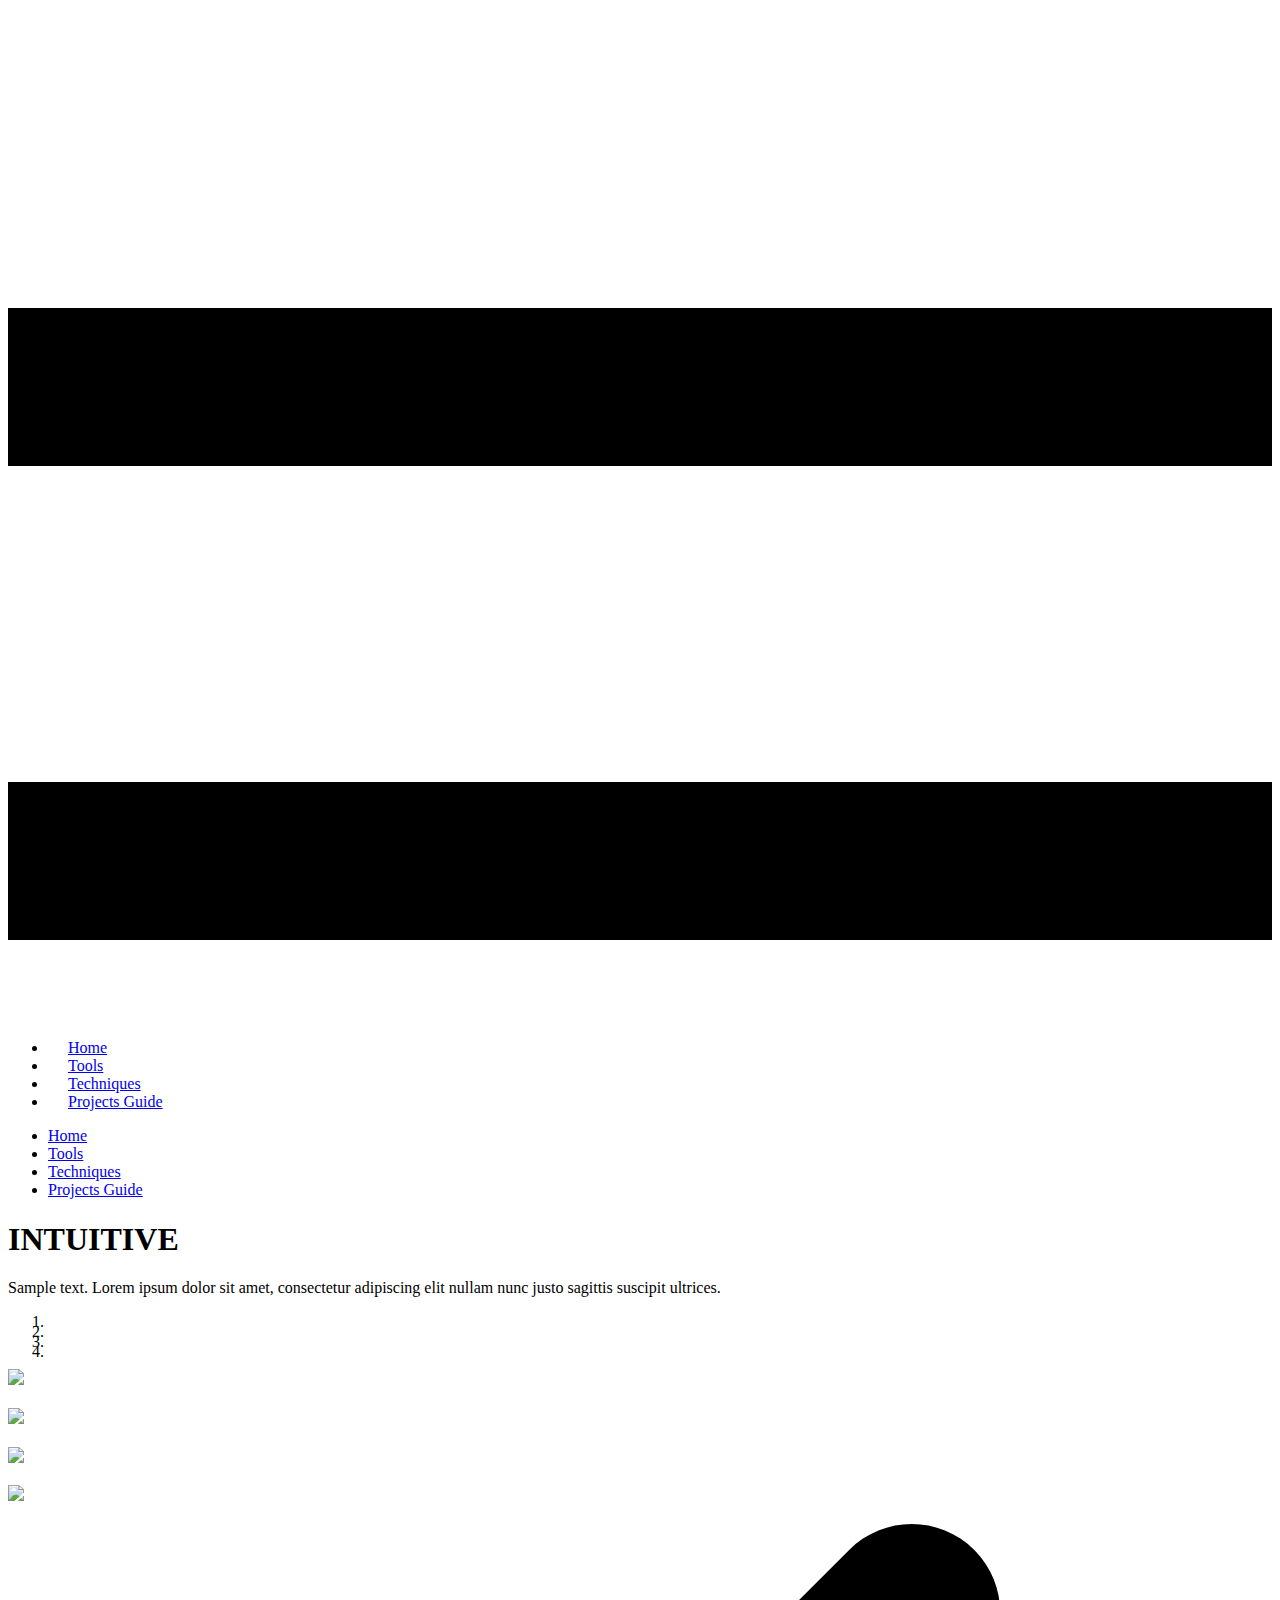
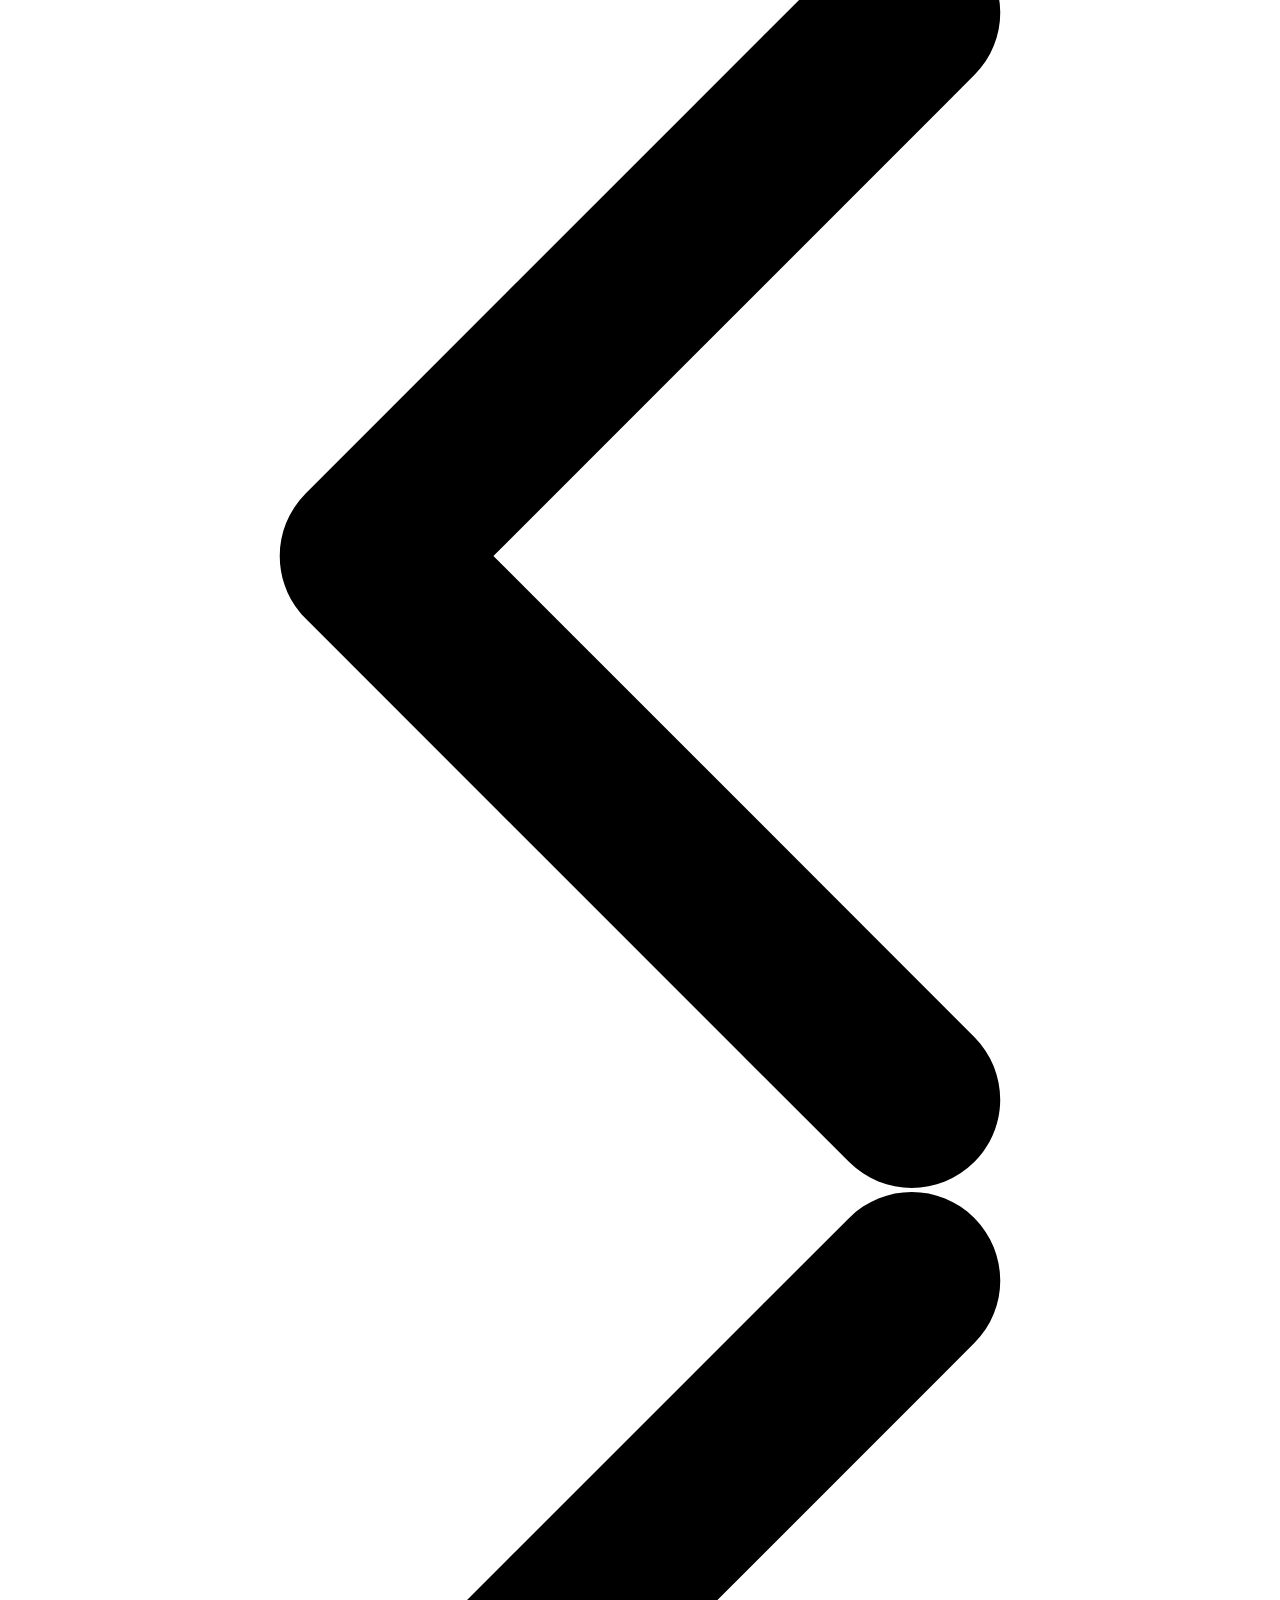
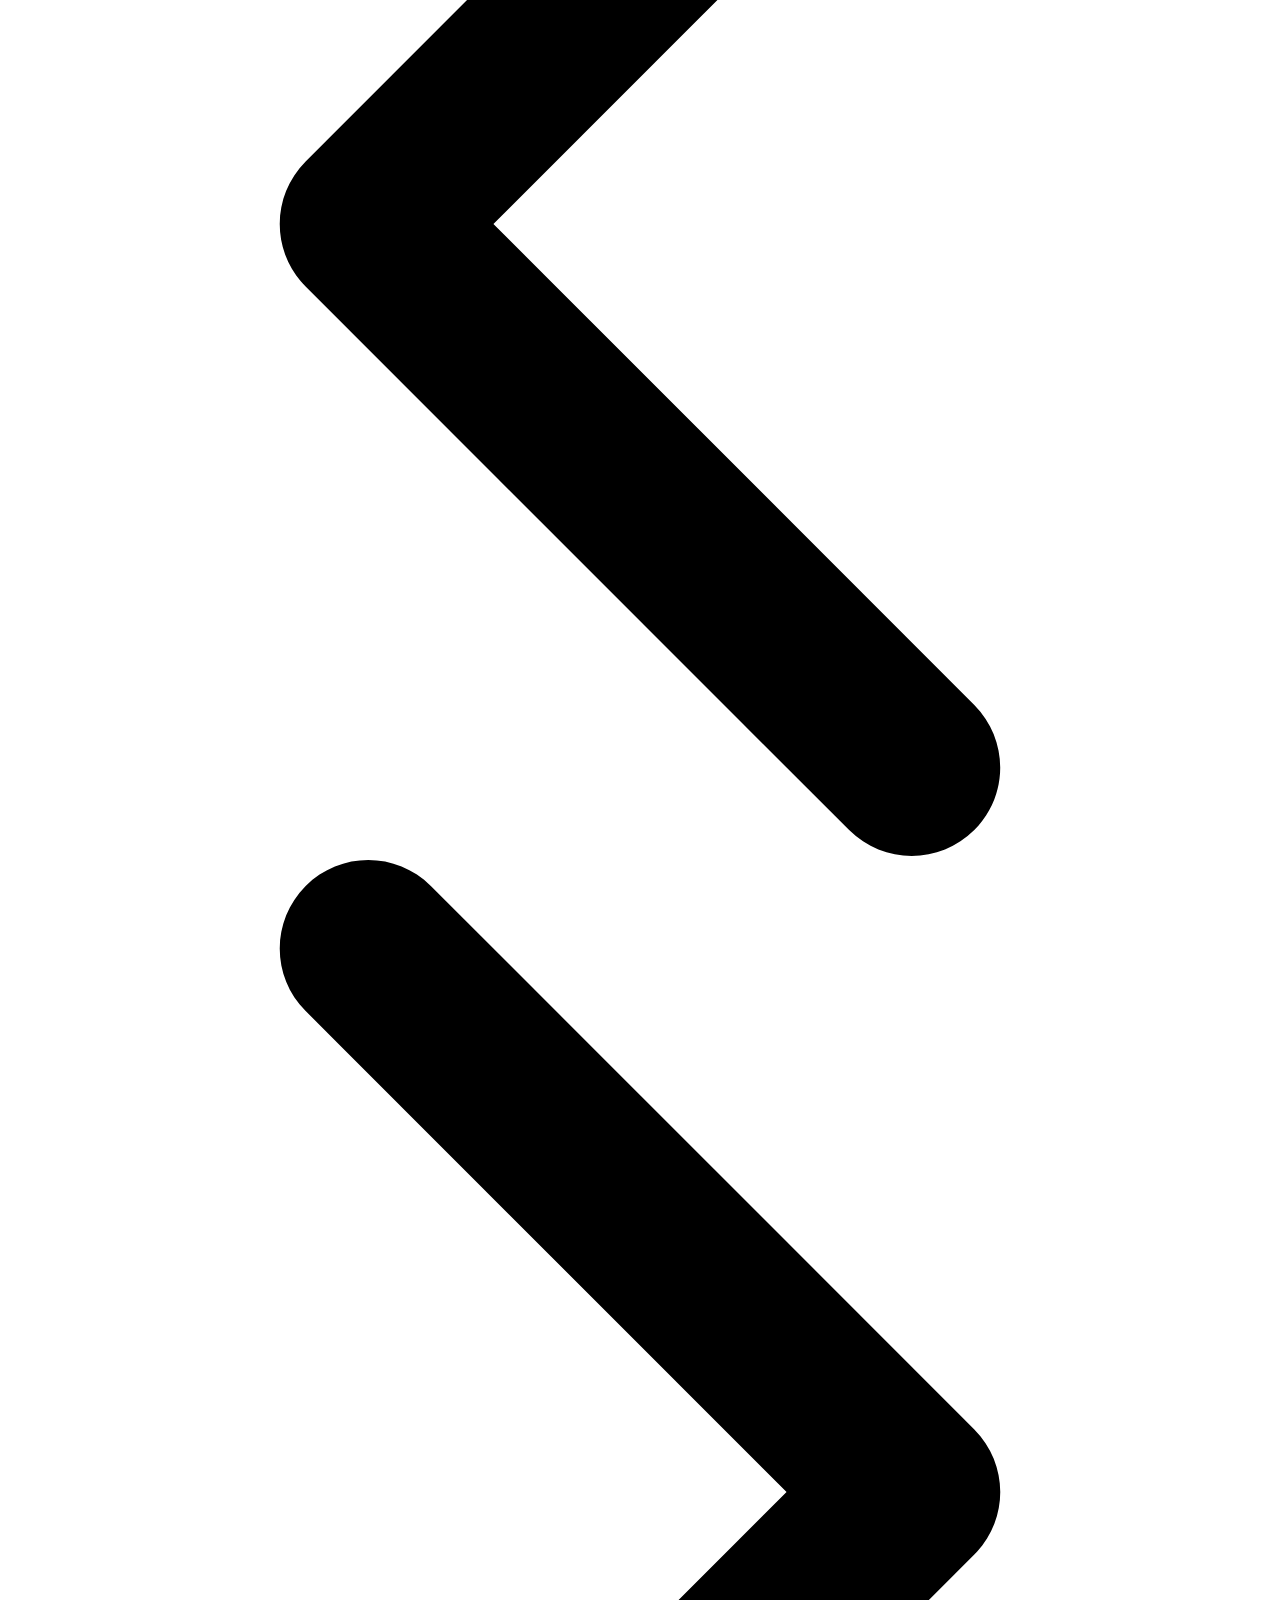
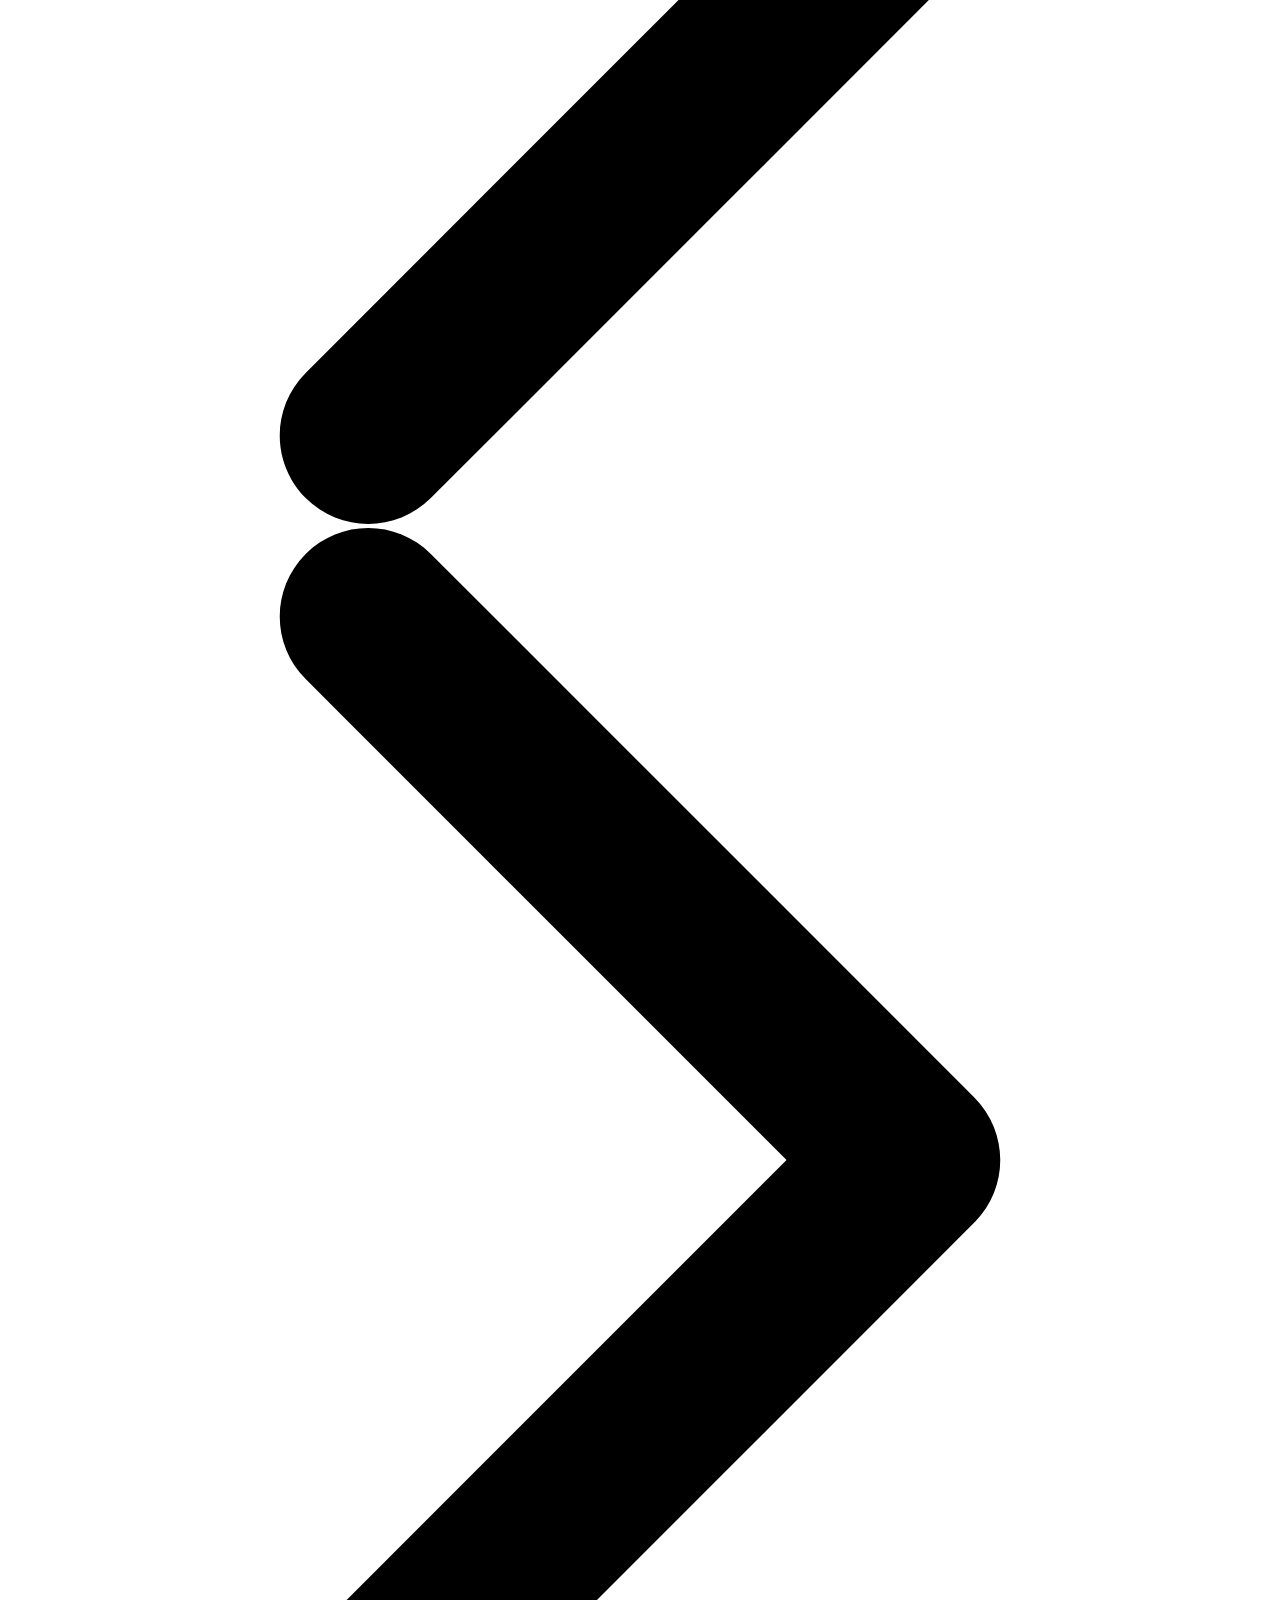
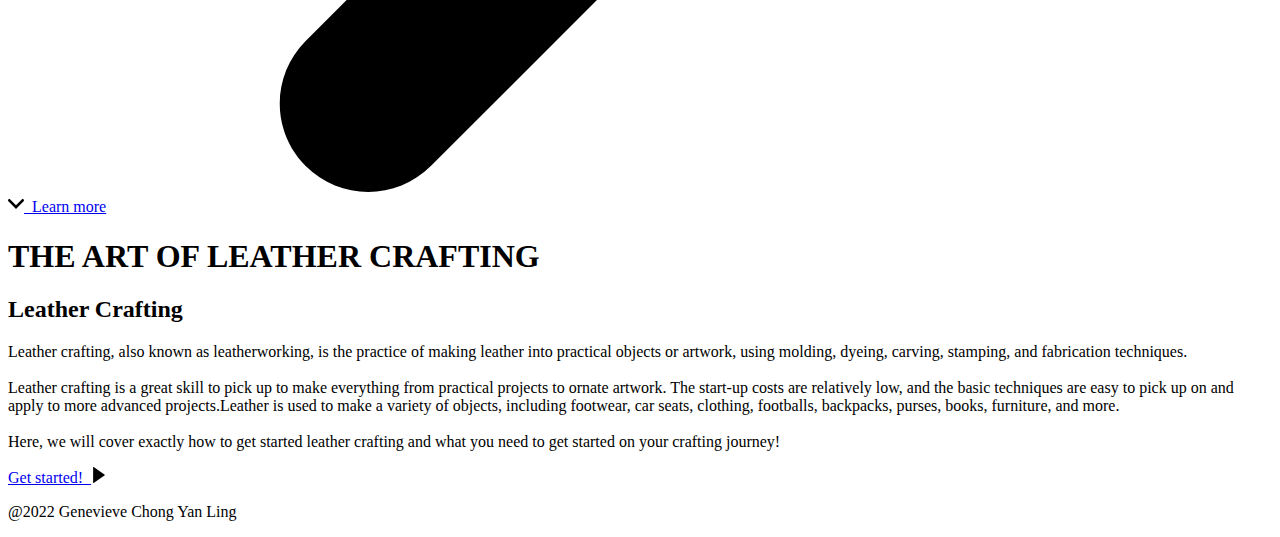
==== commit 5c5380f7: "Add files via upload" ====
--- a/index.html
+++ b/index.html
@@ -20,14 +20,15 @@
     <script type="application/ld+json">{
 		"@context": "http://schema.org",
 		"@type": "Organization",
-		"name": "",
+		"name": "index",
 		"logo": "images/LOGO.png"
 }</script>
     <meta name="theme-color" content="#478ac9">
     <meta property="og:title" content="Home">
+    <meta property="og:description" content="">
     <meta property="og:type" content="website">
   </head>
-  <body class="u-body u-xl-mode"><header class="u-clearfix u-header u-sticky u-sticky-a7ce u-white u-header" id="sec-2919"><div class="u-clearfix u-sheet u-sheet-1">
+  <body data-home-page="Home.html" data-home-page-title="Home" class="u-body u-xl-mode"><header class="u-clearfix u-header u-sticky u-sticky-a7ce u-white u-header" id="sec-2919"><div class="u-clearfix u-sheet u-sheet-1">
         <a href="https://nicepage.com" class="u-image u-logo u-image-1" data-image-width="1332" data-image-height="1222">
           <img src="images/LOGO.png" class="u-logo-image u-logo-image-1">
         </a>
@@ -182,16 +183,5 @@
           <br>
         </p>
       </div></footer>
-    <section class="u-backlink u-clearfix u-grey-80">
-      <a class="u-link" href="https://nicepage.com/website-templates" target="_blank">
-        <span>Website Templates</span>
-      </a>
-      <p class="u-text">
-        <span>created with</span>
-      </p>
-      <a class="u-link" href="" target="_blank">
-        <span>Website Builder Software</span>
-      </a>. 
-    </section>
   </body>
 </html>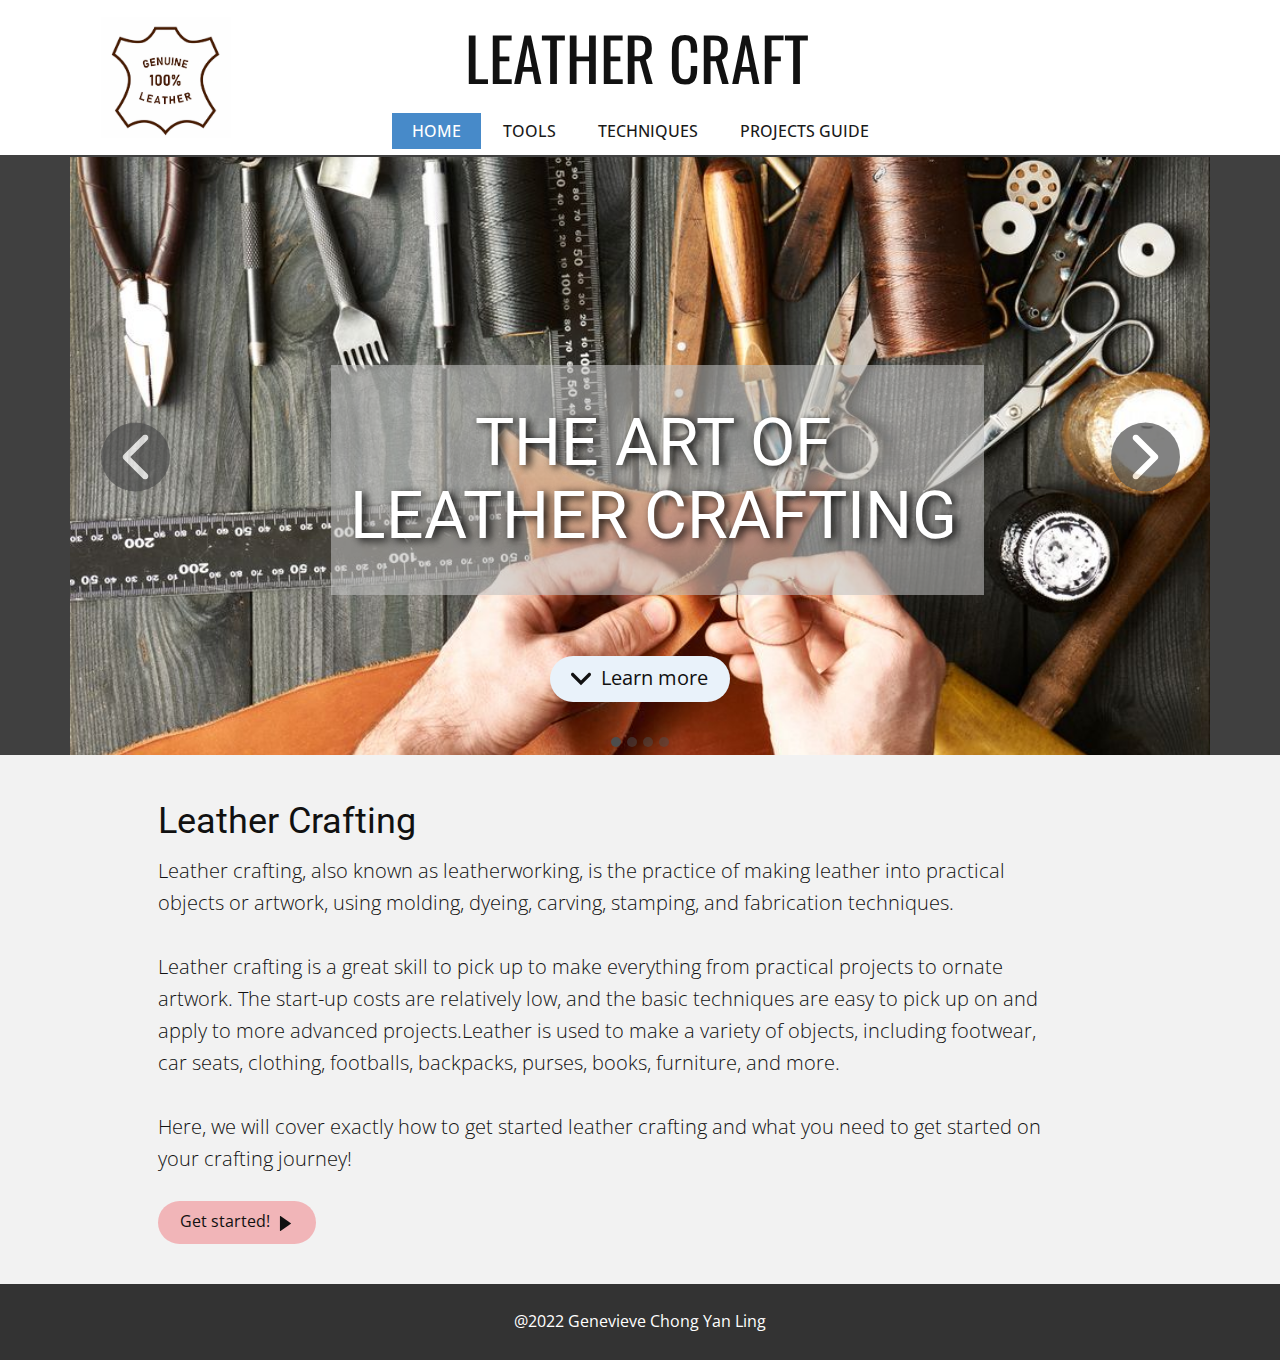
==== commit 3a40cba3: "Update index.html" ====
--- a/index.html
+++ b/index.html
@@ -30,7 +30,7 @@
   </head>
   <body data-home-page="Home.html" data-home-page-title="Home" class="u-body u-xl-mode"><header class="u-clearfix u-header u-sticky u-sticky-a7ce u-white u-header" id="sec-2919"><div class="u-clearfix u-sheet u-sheet-1">
         <a href="https://nicepage.com" class="u-image u-logo u-image-1" data-image-width="1332" data-image-height="1222">
-          <img src="images/LOGO.png" class="u-logo-image u-logo-image-1">
+          <img src="LOGO.png" class="u-logo-image u-logo-image-1">
         </a>
         <h3 class="u-custom-font u-font-oswald u-headline u-text u-text-default-lg u-text-default-md u-text-default-sm u-text-default-xs u-text-1">
           <a href="/">LEATHER CRAFT</a>
@@ -79,7 +79,7 @@
           <div class="u-carousel-inner u-gallery-inner" role="listbox">
             <div class="u-active u-carousel-item u-effect-fade u-gallery-item u-carousel-item-1">
               <div class="u-back-slide" data-image-width="1000" data-image-height="560">
-                <img class="u-back-image u-expanded" src="images/leather1.jpeg">
+                <img class="u-back-image u-expanded" src="leather1.jpeg">
               </div>
               <div class="u-align-center u-over-slide u-shading u-valign-bottom u-over-slide-1">
                 <h3 class="u-gallery-heading"></h3>
@@ -184,4 +184,4 @@
         </p>
       </div></footer>
   </body>
-</html>+</html>
--- a/nicepage.css
+++ b/nicepage.css
@@ -0,0 +1,36466 @@
+/*begin-commonstyles library*//*!
+ * froala_editor v4.0.6 (https://www.froala.com/wysiwyg-editor)
+ * License https://froala.com/wysiwyg-editor/terms/
+ * Copyright 2014-2021 Froala Labs
+ */
+
+.fr-clearfix::after {
+  clear: both;
+  display: block;
+  content: "";
+  height: 0; }
+
+.fr-hide-by-clipping {
+  position: absolute;
+  width: 1px;
+  height: 1px;
+  padding: 0;
+  margin: -1px;
+  overflow: hidden;
+  clip: rect(0, 0, 0, 0);
+  border: 0; }
+
+.fr-view img.fr-rounded, .fr-view .fr-img-caption.fr-rounded img {
+  border-radius: 10px;
+  -moz-border-radius: 10px;
+  -webkit-border-radius: 10px;
+  -moz-background-clip: padding;
+  -webkit-background-clip: padding-box;
+  background-clip: padding-box; }
+
+.fr-view img.fr-shadow, .fr-view .fr-img-caption.fr-shadow img {
+  -webkit-box-shadow: 10px 10px 5px 0px #cccccc;
+  -moz-box-shadow: 10px 10px 5px 0px #cccccc;
+  box-shadow: 10px 10px 5px 0px #cccccc; }
+
+.fr-view img.fr-bordered, .fr-view .fr-img-caption.fr-bordered img {
+  border: solid 5px #CCC; }
+
+.fr-view img.fr-bordered {
+  -webkit-box-sizing: content-box;
+  -moz-box-sizing: content-box;
+  box-sizing: content-box; }
+
+.fr-view .fr-img-caption.fr-bordered img {
+  -webkit-box-sizing: border-box;
+  -moz-box-sizing: border-box;
+  box-sizing: border-box; }
+
+.fr-view {
+  word-wrap: break-word; }
+  .fr-view span[style~="color:"] a {
+    color: inherit; }
+  .fr-view strong {
+    font-weight: 700; }
+  .fr-view table[border='0'] td:not([class]), .fr-view table[border='0'] th:not([class]), .fr-view table[border='0'] td[class=""], .fr-view table[border='0'] th[class=""] {
+    border-width: 0px; }
+  .fr-view table {
+    border: none;
+    border-collapse: collapse;
+    empty-cells: show;
+    max-width: 100%; }
+    .fr-view table td {
+      min-width: 5px; }
+    .fr-view table.fr-dashed-borders td, .fr-view table.fr-dashed-borders th {
+      border-style: dashed; }
+    .fr-view table.fr-alternate-rows tbody tr:nth-child(2n) {
+      background: whitesmoke; }
+    .fr-view table td, .fr-view table th {
+      border: 1px solid #DDD; }
+      .fr-view table td:empty, .fr-view table th:empty {
+        height: 20px; }
+      .fr-view table td.fr-highlighted, .fr-view table th.fr-highlighted {
+        border: 1px double red; }
+      .fr-view table td.fr-thick, .fr-view table th.fr-thick {
+        border-width: 2px; }
+    .fr-view table th {
+      background: #ececec; }
+  .fr-view hr {
+    clear: both;
+    user-select: none;
+    -o-user-select: none;
+    -moz-user-select: none;
+    -khtml-user-select: none;
+    -webkit-user-select: none;
+    -ms-user-select: none;
+    break-after: always;
+    page-break-after: always; }
+  .fr-view .fr-file {
+    position: relative; }
+    .fr-view .fr-file::after {
+      position: relative;
+      content: "\1F4CE";
+      font-weight: normal; }
+  .fr-view pre {
+    white-space: pre-wrap;
+    word-wrap: break-word;
+    overflow: visible; }
+/*  .fr-view[dir="rtl"] blockquote {
+    border-left: none;
+    border-right: solid 2px #5E35B1;
+    margin-right: 0;
+    padding-right: 5px;
+    padding-left: 0; }
+    .fr-view[dir="rtl"] blockquote blockquote {
+      border-color: #00BCD4; }
+      .fr-view[dir="rtl"] blockquote blockquote blockquote {
+        border-color: #43A047; }
+  .fr-view blockquote {
+    border-left: solid 2px #5E35B1;
+    margin-left: 0;
+    padding-left: 5px;
+    color: #5E35B1; }
+    .fr-view blockquote blockquote {
+      border-color: #00BCD4;
+      color: #00BCD4; }
+      .fr-view blockquote blockquote blockquote {
+        border-color: #43A047;
+        color: #43A047; } */
+  .fr-view span.fr-emoticon {
+    font-weight: normal;
+    font-family: "Apple Color Emoji","Segoe UI Emoji","NotoColorEmoji","Segoe UI Symbol","Android Emoji","EmojiSymbols";
+    display: inline;
+    line-height: 0; }
+    .fr-view span.fr-emoticon.fr-emoticon-img {
+      background-repeat: no-repeat !important;
+      font-size: inherit;
+      height: 1em;
+      width: 1em;
+      min-height: 20px;
+      min-width: 20px;
+      display: inline-block;
+      margin: -.1em .1em .1em;
+      line-height: 1;
+      vertical-align: middle; }
+  .fr-view .fr-text-gray {
+    color: #AAA !important; }
+  .fr-view .fr-text-bordered {
+    border-top: solid 1px #222;
+    border-bottom: solid 1px #222;
+    padding: 10px 0; }
+  .fr-view .fr-text-spaced {
+    letter-spacing: 1px; }
+  .fr-view .fr-text-uppercase {
+    text-transform: uppercase; }
+  .fr-view .fr-class-highlighted {
+    background-color: #ffff00; }
+  .fr-view .fr-class-code {
+    border-color: #cccccc;
+    border-radius: 2px;
+    -moz-border-radius: 2px;
+    -webkit-border-radius: 2px;
+    -moz-background-clip: padding;
+    -webkit-background-clip: padding-box;
+    background-clip: padding-box;
+    background: #f5f5f5;
+    padding: 10px;
+    font-family: "Courier New", Courier, monospace; }
+  .fr-view .fr-class-transparency {
+    opacity: 0.5; }
+  .fr-view img {
+    position: relative;
+    max-width: 100%; }
+    .fr-view img.fr-dib {
+      margin: 10px auto;
+      display: block;
+      float: none;
+      vertical-align: top; }
+      .fr-view img.fr-dib.fr-fil {
+        margin-left: 0;
+        text-align: left; }
+      .fr-view img.fr-dib.fr-fir {
+        margin-right: 0;
+        text-align: right; }
+    .fr-view img.fr-dii {
+      display: inline-block;
+      float: none;
+      vertical-align: bottom;
+      margin-left: 5px;
+      margin-right: 5px;
+      max-width: calc(100% - (2 * 5px)); }
+      .fr-view img.fr-dii.fr-fil {
+        float: left;
+        margin: 10px 15px 10px 0;
+        max-width: calc(100% - 5px); }
+      .fr-view img.fr-dii.fr-fir {
+        float: right;
+        margin: 10px 0 10px 15px;
+        max-width: calc(100% - 5px); }
+  .fr-view span.fr-img-caption {
+    position: relative;
+    max-width: 100%; }
+    .fr-view span.fr-img-caption.fr-dib {
+      margin: 5px auto;
+      display: block;
+      float: none;
+      vertical-align: top; }
+      .fr-view span.fr-img-caption.fr-dib.fr-fil {
+        margin-left: 0;
+        text-align: left; }
+      .fr-view span.fr-img-caption.fr-dib.fr-fir {
+        margin-right: 0;
+        text-align: right; }
+    .fr-view span.fr-img-caption.fr-dii {
+      display: inline-block;
+      float: none;
+      vertical-align: bottom;
+      margin-left: 5px;
+      margin-right: 5px;
+      max-width: calc(100% - (2 * 5px)); }
+      .fr-view span.fr-img-caption.fr-dii.fr-fil {
+        float: left;
+        margin: 5px 5px 5px 0;
+        max-width: calc(100% - 5px); }
+      .fr-view span.fr-img-caption.fr-dii.fr-fir {
+        float: right;
+        margin: 5px 0 5px 5px;
+        max-width: calc(100% - 5px); }
+  .fr-view .fr-video {
+    text-align: center;
+    position: relative; }
+    .fr-view .fr-video.fr-rv {
+      padding-bottom: 56.25%;
+      padding-top: 30px;
+      height: 0;
+      overflow: hidden; }
+      .fr-view .fr-video.fr-rv > iframe, .fr-view .fr-video.fr-rv object, .fr-view .fr-video.fr-rv embed {
+        position: absolute !important;
+        top: 0;
+        left: 0;
+        width: 100%;
+        height: 100%; }
+    .fr-view .fr-video > * {
+      -webkit-box-sizing: content-box;
+      -moz-box-sizing: content-box;
+      box-sizing: content-box;
+      max-width: 100%;
+      border: none; }
+    .fr-view .fr-video.fr-dvb {
+      display: block;
+      clear: both; }
+      .fr-view .fr-video.fr-dvb.fr-fvl {
+        text-align: left; }
+      .fr-view .fr-video.fr-dvb.fr-fvr {
+        text-align: right; }
+    .fr-view .fr-video.fr-dvi {
+      display: inline-block; }
+      .fr-view .fr-video.fr-dvi.fr-fvl {
+        float: left; }
+      .fr-view .fr-video.fr-dvi.fr-fvr {
+        float: right; }
+  .fr-view a.fr-strong {
+    font-weight: 700; }
+  .fr-view a.fr-green {
+    color: green; }
+  .fr-view .fr-img-caption {
+    text-align: center; }
+    .fr-view .fr-img-caption .fr-img-wrap {
+      padding: 0;
+      margin: auto;
+      text-align: center;
+      width: 100%; }
+      .fr-view .fr-img-caption .fr-img-wrap a {
+        display: block; }
+      .fr-view .fr-img-caption .fr-img-wrap img {
+        display: block;
+        margin: auto;
+        width: 100%; }
+      .fr-view .fr-img-caption .fr-img-wrap > span {
+        margin: auto;
+        display: block;
+        padding: 5px 5px 10px;
+        font-size: 14px;
+        font-weight: initial;
+        -webkit-box-sizing: border-box;
+        -moz-box-sizing: border-box;
+        box-sizing: border-box;
+        -webkit-opacity: 0.9;
+        -moz-opacity: 0.9;
+        opacity: 0.9;
+        -ms-filter: "progid:DXImageTransform.Microsoft.Alpha(Opacity=0)";
+        width: 100%;
+        text-align: center; }
+  .fr-view button.fr-rounded, .fr-view input.fr-rounded, .fr-view textarea.fr-rounded {
+    border-radius: 10px;
+    -moz-border-radius: 10px;
+    -webkit-border-radius: 10px;
+    -moz-background-clip: padding;
+    -webkit-background-clip: padding-box;
+    background-clip: padding-box; }
+  .fr-view button.fr-large, .fr-view input.fr-large, .fr-view textarea.fr-large {
+    font-size: 24px; }
+
+/**
+ * Image style.
+ */
+a.fr-view.fr-strong {
+  font-weight: 700; }
+a.fr-view.fr-green {
+  color: green; }
+
+/**
+ * Link style.
+ */
+img.fr-view {
+  position: relative;
+  max-width: 100%; }
+  img.fr-view.fr-dib {
+    margin: 5px auto;
+    display: block;
+    float: none;
+    vertical-align: top; }
+    img.fr-view.fr-dib.fr-fil {
+      margin-left: 0;
+      text-align: left; }
+    img.fr-view.fr-dib.fr-fir {
+      margin-right: 0;
+      text-align: right; }
+  img.fr-view.fr-dii {
+    display: inline-block;
+    float: none;
+    vertical-align: bottom;
+    margin-left: 5px;
+    margin-right: 5px;
+    max-width: calc(100% - (2 * 5px)); }
+    img.fr-view.fr-dii.fr-fil {
+      float: left;
+      margin: 5px 5px 5px 0;
+      max-width: calc(100% - 5px); }
+    img.fr-view.fr-dii.fr-fir {
+      float: right;
+      margin: 5px 0 5px 5px;
+      max-width: calc(100% - 5px); }
+
+span.fr-img-caption.fr-view {
+  position: relative;
+  max-width: 100%; }
+  span.fr-img-caption.fr-view.fr-dib {
+    margin: 5px auto;
+    display: block;
+    float: none;
+    vertical-align: top; }
+    span.fr-img-caption.fr-view.fr-dib.fr-fil {
+      margin-left: 0;
+      text-align: left; }
+    span.fr-img-caption.fr-view.fr-dib.fr-fir {
+      margin-right: 0;
+      text-align: right; }
+  span.fr-img-caption.fr-view.fr-dii {
+    display: inline-block;
+    float: none;
+    vertical-align: bottom;
+    margin-left: 5px;
+    margin-right: 5px;
+    max-width: calc(100% - (2 * 5px)); }
+    span.fr-img-caption.fr-view.fr-dii.fr-fil {
+      float: left;
+      margin: 5px 5px 5px 0;
+      max-width: calc(100% - 5px); }
+    span.fr-img-caption.fr-view.fr-dii.fr-fir {
+      float: right;
+      margin: 5px 0 5px 5px;
+      max-width: calc(100% - 5px); }
+/*end-commonstyles library*/@charset "UTF-8";
+/*! normalize.css v4.1.1 | MIT License | github.com/necolas/normalize.css */
+html {
+  font-family: sans-serif;
+  -ms-text-size-adjust: 100%;
+  -webkit-text-size-adjust: 100%;
+}
+body {
+  margin: 0;
+}
+article,
+aside,
+details,
+figcaption,
+figure,
+footer,
+header,
+main,
+menu,
+nav,
+section,
+summary {
+  display: block;
+}
+audio,
+canvas,
+progress,
+video {
+  display: inline-block;
+}
+audio:not([controls]) {
+  display: none;
+  height: 0;
+}
+progress {
+  vertical-align: baseline;
+}
+template,
+[hidden] {
+  display: none;
+}
+a {
+  background-color: transparent;
+  -webkit-text-decoration-skip: objects;
+}
+a:active,
+a:hover {
+  outline-width: 0;
+}
+abbr[title] {
+  border-bottom: none;
+  text-decoration: underline;
+}
+b,
+strong {
+  font-weight: inherit;
+  font-weight: bold;
+}
+dfn {
+  font-style: italic;
+}
+h1 {
+  font-size: 2em;
+  margin: 0.67em 0;
+}
+mark {
+  background-color: #ff0;
+  color: #000;
+}
+small {
+  font-size: 80%;
+}
+sub,
+sup {
+  font-size: 75%;
+  line-height: 0;
+  position: relative;
+  vertical-align: baseline;
+}
+sub {
+  bottom: -0.25em;
+}
+sup {
+  top: -0.5em;
+}
+img {
+  border-style: none;
+}
+svg:not(:root) {
+  overflow: hidden;
+}
+code,
+kbd,
+pre,
+samp {
+  font-family: monospace,monospace;
+  font-size: 1em;
+}
+hr {
+  box-sizing: content-box;
+  height: 0;
+  overflow: visible;
+}
+button,
+input,
+optgroup,
+select,
+textarea {
+  color: inherit;
+  font: inherit;
+  margin: 0;
+}
+optgroup {
+  font-weight: 700;
+}
+button,
+input {
+  overflow: visible;
+}
+button,
+select {
+  text-transform: none;
+}
+button,
+html [type="button"],
+[type="reset"],
+[type="submit"] {
+  -webkit-appearance: button;
+}
+button::-moz-focus-inner,
+[type="button"]::-moz-focus-inner,
+[type="reset"]::-moz-focus-inner,
+[type="submit"]::-moz-focus-inner {
+  border-style: none;
+  padding: 0;
+}
+button:-moz-focusring,
+[type="button"]:-moz-focusring,
+[type="reset"]:-moz-focusring,
+[type="submit"]:-moz-focusring {
+  outline: 1px dotted ButtonText;
+}
+fieldset {
+  border: 1px solid silver;
+  margin: 0 2px;
+  padding: 0.35em 0.625em 0.75em;
+}
+legend {
+  box-sizing: border-box;
+  color: inherit;
+  display: table;
+  max-width: 100%;
+  padding: 0;
+  white-space: normal;
+}
+textarea {
+  overflow: auto;
+}
+[type="checkbox"],
+[type="radio"] {
+  box-sizing: border-box;
+  padding: 0;
+}
+[type="number"]::-webkit-inner-spin-button,
+[type="number"]::-webkit-outer-spin-button {
+  height: auto;
+}
+[type="search"] {
+  -webkit-appearance: textfield;
+  outline-offset: -2px;
+}
+[type="search"]::-webkit-search-cancel-button,
+[type="search"]::-webkit-search-decoration {
+  -webkit-appearance: none;
+}
+::-webkit-input-placeholder {
+  color: inherit;
+  opacity: 0.54;
+}
+::-webkit-file-upload-button {
+  -webkit-appearance: button;
+  font: inherit;
+}
+ul,
+ol {
+  padding-left: 20px;
+}
+/* Fade effect */
+/* Over effect */
+/* Slide effect */
+/* Over and Slide effect */
+/* Flip Left effect */
+/* Flip Right effect */
+/* Flip Top effect */
+/* Flip Bottom effect */
+/* Wobble Left effect */
+/* Wobble Right effect */
+/* Wobble top effect */
+/* Wobble bottom effect */
+/* Zoom and Rotate Effects */
+/* Utility */
+.u-over-slide {
+  position: absolute;
+  left: 0;
+  top: 0;
+  width: 100%;
+  height: 100%;
+}
+.u-background-effect {
+  overflow: hidden;
+}
+.u-background-effect ~ .u-container-layout {
+  cursor: pointer;
+}
+/* Fade effect */
+.u-effect-fade .u-over-slide {
+  opacity: 0;
+  transition: all 500ms ease;
+}
+.u-effect-fade:hover .u-over-slide,
+.u-effect-fade.u-effect-active .u-over-slide {
+  opacity: 1;
+}
+/* Over effect */
+.u-effect-over-left .u-over-slide {
+  transform: translate(-100%, 0);
+  transition: all 500ms ease;
+}
+.u-effect-over-left:hover .u-over-slide,
+.u-effect-over-left.u-effect-active .u-over-slide {
+  transform: translate(0, 0);
+}
+.u-effect-over-right .u-over-slide {
+  transform: translate(100%, 0);
+  transition: all 500ms ease;
+}
+.u-effect-over-right:hover .u-over-slide,
+.u-effect-over-right.u-effect-active .u-over-slide {
+  transform: translate(0, 0);
+}
+.u-effect-over-top .u-over-slide {
+  transform: translate(0, -100%);
+  transition: all 500ms ease;
+}
+.u-effect-over-top:hover .u-over-slide,
+.u-effect-over-top.u-effect-active .u-over-slide {
+  transform: translate(0, 0);
+}
+.u-effect-over-bottom .u-over-slide {
+  transform: translate(0, 100%);
+  transition: all 500ms ease;
+}
+.u-effect-over-bottom:hover .u-over-slide,
+.u-effect-over-bottom.u-effect-active .u-over-slide {
+  transform: translate(0, 0);
+}
+.u-effect-over-topleft .u-over-slide {
+  transform: translate(-100%, -100%);
+  transition: all 500ms ease;
+}
+.u-effect-over-topleft:hover .u-over-slide,
+.u-effect-over-topleft.u-effect-active .u-over-slide {
+  transform: translate(0, 0);
+}
+.u-effect-over-topright .u-over-slide {
+  transform: translate(100%, -100%);
+  transition: all 500ms ease;
+}
+.u-effect-over-topright:hover .u-over-slide,
+.u-effect-over-topright.u-effect-active .u-over-slide {
+  transform: translate(0, 0);
+}
+.u-effect-over-bottomleft .u-over-slide {
+  transform: translate(-100%, 100%);
+  transition: all 500ms ease;
+}
+.u-effect-over-bottomleft:hover .u-over-slide,
+.u-effect-over-bottomleft.u-effect-active .u-over-slide {
+  transform: translate(0, 0);
+}
+.u-effect-over-bottomright .u-over-slide {
+  transform: translate(100%, 100%);
+  transition: all 500ms ease;
+}
+.u-effect-over-bottomright:hover .u-over-slide,
+.u-effect-over-bottomright.u-effect-active .u-over-slide {
+  transform: translate(0, 0);
+}
+/* Slide effect */
+.u-effect-slide-left .u-over-slide {
+  transform: translate(-100%, 0);
+  transition: all 500ms ease;
+}
+.u-effect-slide-left:hover .u-over-slide,
+.u-effect-slide-left.u-effect-active .u-over-slide {
+  transform: translate(0, 0);
+}
+.u-effect-slide-left .u-back-slide {
+  transition: all 500ms ease;
+}
+.u-effect-slide-left:hover .u-back-slide,
+.u-effect-slide-left.u-effect-active .u-back-slide {
+  transform: translate(100%, 0);
+}
+.u-effect-slide-right .u-over-slide {
+  transform: translate(100%, 0);
+  transition: all 500ms ease;
+}
+.u-effect-slide-right:hover .u-over-slide,
+.u-effect-slide-right.u-effect-active .u-over-slide {
+  transform: translate(0, 0);
+}
+.u-effect-slide-right .u-back-slide {
+  transition: all 500ms ease;
+}
+.u-effect-slide-right:hover .u-back-slide,
+.u-effect-slide-right.u-effect-active .u-back-slide {
+  transform: translate(-100%, 0);
+}
+.u-effect-slide-top .u-over-slide {
+  transform: translate(0, -100%);
+  transition: all 500ms ease;
+}
+.u-effect-slide-top:hover .u-over-slide,
+.u-effect-slide-top.u-effect-active .u-over-slide {
+  transform: translate(0, 0);
+}
+.u-effect-slide-top .u-back-slide {
+  transition: all 500ms ease;
+}
+.u-effect-slide-top:hover .u-back-slide,
+.u-effect-slide-top.u-effect-active .u-back-slide {
+  transform: translate(0, 100%);
+}
+.u-effect-slide-bottom .u-over-slide {
+  transform: translate(0, 100%);
+  transition: all 500ms ease;
+}
+.u-effect-slide-bottom:hover .u-over-slide,
+.u-effect-slide-bottom.u-effect-active .u-over-slide {
+  transform: translate(0, 0);
+}
+.u-effect-slide-bottom .u-back-slide {
+  transition: all 500ms ease;
+}
+.u-effect-slide-bottom:hover .u-back-slide,
+.u-effect-slide-bottom.u-effect-active .u-back-slide {
+  transform: translate(0, -100%);
+}
+.u-effect-slide-topleft .u-over-slide {
+  transform: translate(-100%, -100%);
+  transition: all 500ms ease;
+}
+.u-effect-slide-topleft:hover .u-over-slide,
+.u-effect-slide-topleft.u-effect-active .u-over-slide {
+  transform: translate(0, 0);
+}
+.u-effect-slide-topleft .u-back-slide {
+  transition: all 500ms ease;
+}
+.u-effect-slide-topleft:hover .u-back-slide,
+.u-effect-slide-topleft.u-effect-active .u-back-slide {
+  transform: translate(100%, 100%);
+}
+.u-effect-slide-topright .u-over-slide {
+  transform: translate(100%, -100%);
+  transition: all 500ms ease;
+}
+.u-effect-slide-topright:hover .u-over-slide,
+.u-effect-slide-topright.u-effect-active .u-over-slide {
+  transform: translate(0, 0);
+}
+.u-effect-slide-topright .u-back-slide {
+  transition: all 500ms ease;
+}
+.u-effect-slide-topright:hover .u-back-slide,
+.u-effect-slide-topright.u-effect-active .u-back-slide {
+  transform: translate(-100%, 100%);
+}
+.u-effect-slide-bottomleft .u-over-slide {
+  transform: translate(-100%, 100%);
+  transition: all 500ms ease;
+}
+.u-effect-slide-bottomleft:hover .u-over-slide,
+.u-effect-slide-bottomleft.u-effect-active .u-over-slide {
+  transform: translate(0, 0);
+}
+.u-effect-slide-bottomleft .u-back-slide {
+  transition: all 500ms ease;
+}
+.u-effect-slide-bottomleft:hover .u-back-slide,
+.u-effect-slide-bottomleft.u-effect-active .u-back-slide {
+  transform: translate(100%, -100%);
+}
+.u-effect-slide-bottomright .u-over-slide {
+  transform: translate(100%, 100%);
+  transition: all 500ms ease;
+}
+.u-effect-slide-bottomright:hover .u-over-slide,
+.u-effect-slide-bottomright.u-effect-active .u-over-slide {
+  transform: translate(0, 0);
+}
+.u-effect-slide-bottomright .u-back-slide {
+  transition: all 500ms ease;
+}
+.u-effect-slide-bottomright:hover .u-back-slide,
+.u-effect-slide-bottomright.u-effect-active .u-back-slide {
+  transform: translate(-100%, -100%);
+}
+/* Flip */
+.u-effect-flip-left,
+.u-effect-flip-left .u-slidesWrapper {
+  perspective: 300px;
+}
+.u-effect-flip-left .u-over-slide {
+  opacity: 0;
+  transform: rotateY(180deg);
+  transform-origin: center left;
+  transition: transform 500ms ease, transform-origin 500ms ease, opacity 0ms ease 500ms;
+}
+.u-effect-flip-left:hover .u-over-slide,
+.u-effect-flip-left.u-effect-active .u-over-slide {
+  opacity: 1;
+  transform: rotateY(0deg);
+  transition: transform 500ms ease, transform-origin 500ms ease;
+}
+.u-effect-flip-right,
+.u-effect-flip-right .u-slidesWrapper {
+  perspective: 300px;
+}
+.u-effect-flip-right .u-over-slide {
+  opacity: 0;
+  transform: rotateY(-180deg);
+  transform-origin: center right;
+  transition: transform 500ms ease, transform-origin 500ms ease, opacity 0ms ease 500ms;
+}
+.u-effect-flip-right:hover .u-over-slide,
+.u-effect-flip-right.u-effect-active .u-over-slide {
+  opacity: 1;
+  transform: rotateY(0deg);
+  transition: transform 500ms ease, transform-origin 500ms ease;
+}
+.u-effect-flip-top,
+.u-effect-flip-top .u-slidesWrapper {
+  perspective: 300px;
+}
+.u-effect-flip-top .u-over-slide {
+  opacity: 0;
+  transform: rotateX(-180deg);
+  transform-origin: center top;
+  transition: transform 500ms ease, transform-origin 500ms ease, opacity 0ms ease 500ms;
+}
+.u-effect-flip-top:hover .u-over-slide,
+.u-effect-flip-top.u-effect-active .u-over-slide {
+  opacity: 1;
+  transform: rotateX(0deg);
+  transition: transform 500ms ease, transform-origin 500ms ease;
+}
+.u-effect-flip-bottom,
+.u-effect-flip-bottom .u-slidesWrapper {
+  perspective: 300px;
+}
+.u-effect-flip-bottom .u-over-slide {
+  opacity: 0;
+  transform: rotateX(180deg);
+  transform-origin: center bottom;
+  transition: transform 500ms ease, transform-origin 500ms ease, opacity 0ms ease 500ms;
+}
+.u-effect-flip-bottom:hover .u-over-slide,
+.u-effect-flip-bottom.u-effect-active .u-over-slide {
+  opacity: 1;
+  transform: rotateX(0deg);
+  transition: transform 500ms ease, transform-origin 500ms ease;
+}
+/* Wooble */
+.u-effect-wobble-left,
+.u-effect-wobble-left .u-slidesWrapper {
+  perspective: 300px;
+}
+.u-effect-wobble-left .u-over-slide {
+  opacity: 0;
+  transform: rotateY(130deg);
+  transform-origin: center left;
+  transition: transform 500ms ease, transform-origin 500ms ease, opacity 0ms ease 500ms;
+}
+.u-effect-wobble-left:hover .u-over-slide,
+.u-effect-wobble-left.u-effect-active .u-over-slide {
+  opacity: 1;
+  transform: rotateY(0deg);
+  transform-origin: center right;
+  transition: transform 500ms ease, transform-origin 500ms ease;
+}
+.u-effect-wobble-right,
+.u-effect-wobble-right .u-slidesWrapper {
+  perspective: 300px;
+}
+.u-effect-wobble-right .u-over-slide {
+  opacity: 0;
+  transform: rotateY(-130deg);
+  transform-origin: center right;
+  transition: transform 500ms ease, transform-origin 500ms ease, opacity 0ms ease 500ms;
+}
+.u-effect-wobble-right:hover .u-over-slide,
+.u-effect-wobble-right.u-effect-active .u-over-slide {
+  opacity: 1;
+  transform: rotateY(0deg);
+  transform-origin: center left;
+  transition: transform 500ms ease, transform-origin 500ms ease;
+}
+.u-effect-wobble-top,
+.u-effect-wobble-top .u-slidesWrapper {
+  perspective: 300px;
+}
+.u-effect-wobble-top .u-over-slide {
+  opacity: 0;
+  transform: rotateX(-130deg);
+  transform-origin: center top;
+  transition: transform 500ms ease, transform-origin 500ms ease, opacity 0ms ease 500ms;
+}
+.u-effect-wobble-top:hover .u-over-slide,
+.u-effect-wobble-top.u-effect-active .u-over-slide {
+  opacity: 1;
+  transform: rotateX(0deg);
+  transform-origin: center bottom;
+  transition: transform 500ms ease, transform-origin 500ms ease;
+}
+.u-effect-wobble-bottom,
+.u-effect-wobble-bottom .u-slidesWrapper {
+  perspective: 300px;
+}
+.u-effect-wobble-bottom .u-over-slide {
+  opacity: 0;
+  transform: rotateX(130deg);
+  transform-origin: center bottom;
+  transition: transform 500ms ease, transform-origin 500ms ease, opacity 0ms ease 500ms;
+}
+.u-effect-wobble-bottom:hover .u-over-slide,
+.u-effect-wobble-bottom.u-effect-active .u-over-slide {
+  opacity: 1;
+  transform: rotateX(0deg);
+  transform-origin: center top;
+  transition: transform 500ms ease, transform-origin 500ms ease;
+}
+/* Zoom */
+.u-effect-zoom .u-over-slide {
+  transition: transform 500ms ease;
+  transform: scale(0, 0);
+}
+.u-effect-zoom:hover .u-over-slide,
+.u-effect-zoom.u-effect-active .u-over-slide {
+  transform: scale(1, 1);
+}
+.u-effect-hover-zoom .u-back-slide,
+.u-effect-hover-zoom .u-background-effect-image {
+  transition: transform 500ms ease;
+  transform: scale(1);
+}
+.u-effect-hover-zoom:hover .u-back-slide,
+.u-effect-hover-zoom:hover .u-background-effect-image,
+.u-effect-hover-zoom.u-effect-active .u-back-slide,
+.u-effect-hover-zoom.u-effect-active .u-background-effect-image {
+  transform: scale(var(--effect-scale));
+}
+.u-effect-hover-zoomOut .u-back-slide,
+.u-effect-hover-zoomOut .u-background-effect-image {
+  transition: transform 500ms ease;
+  transform: scale(var(--effect-scale));
+}
+.u-effect-hover-zoomOut:hover .u-back-slide,
+.u-effect-hover-zoomOut:hover .u-background-effect-image,
+.u-effect-hover-zoomOut.u-effect-active .u-back-slide,
+.u-effect-hover-zoomOut.u-effect-active .u-background-effect-image {
+  transform: scale(1);
+}
+.u-effect-hover-liftUp > .u-background-effect {
+  overflow: visible;
+}
+.u-effect-hover-liftUp .u-back-slide,
+.u-effect-hover-liftUp .u-background-effect-image {
+  transition: transform 500ms ease;
+  transform: scale(1);
+}
+.u-effect-hover-liftUp:hover .u-back-slide,
+.u-effect-hover-liftUp.u-effect-active .u-back-slide,
+.u-effect-hover-liftUp:hover .u-background-effect-image,
+.u-effect-hover-liftUp.u-effect-active .u-background-effect-image {
+  transform: scale(var(--effect-scale));
+  z-index: 1;
+}
+.u-effect-hover-liftUp:hover > .u-container-layout {
+  z-index: 2;
+}
+.u-effect-zoom-rotate .u-over-slide {
+  transition: transform 500ms ease;
+  transform: rotate(0deg) scale(0, 0);
+}
+.u-effect-zoom-rotate:hover .u-over-slide,
+.u-effect-zoom-rotate.u-effect-active .u-over-slide {
+  transform: rotate(360deg) scale(1, 1);
+}
+.u-effect-zoom-rotateX .u-over-slide {
+  transition: transform 500ms ease;
+  transform: rotateX(0deg) scale(0, 0);
+}
+.u-effect-zoom-rotateX:hover .u-over-slide,
+.u-effect-zoom-rotateX.u-effect-active .u-over-slide {
+  transform: rotateX(360deg) scale(1, 1);
+}
+.u-effect-zoom-rotateY .u-over-slide {
+  transition: transform 500ms ease;
+  transform: rotateY(0deg) scale(0, 0);
+}
+.u-effect-zoom-rotateY:hover .u-over-slide,
+.u-effect-zoom-rotateY.u-effect-active .u-over-slide {
+  transform: rotateY(360deg) scale(1, 1);
+}
+.u-effect-hover-slide .u-back-image,
+.u-effect-hover-slide .u-background-effect-image {
+  transition-duration: 500ms;
+  transition-timing-function: ease;
+  transition-property: left, right, top, bottom;
+}
+.u-effect-hover-slide .u-effect-hover-slide-direction-right {
+  left: auto;
+}
+.u-effect-hover-slide .u-effect-hover-slide-direction-up {
+  top: auto;
+}
+.u-effect-hover-slide:hover .u-back-image.u-effect-hover-slide-direction-left,
+.u-effect-hover-slide:hover .u-background-effect-image.u-effect-hover-slide-direction-left,
+.u-effect-hover-slide.u-effect-active .u-back-image.u-effect-hover-slide-direction-left,
+.u-effect-hover-slide.u-effect-active .u-background-effect-image.u-effect-hover-slide-direction-left {
+  left: 0 !important;
+}
+.u-effect-hover-slide:hover .u-back-image.u-effect-hover-slide-direction-right,
+.u-effect-hover-slide:hover .u-background-effect-image.u-effect-hover-slide-direction-right,
+.u-effect-hover-slide.u-effect-active .u-back-image.u-effect-hover-slide-direction-right,
+.u-effect-hover-slide.u-effect-active .u-background-effect-image.u-effect-hover-slide-direction-right {
+  right: 0 !important;
+}
+.u-effect-hover-slide:hover .u-back-image.u-effect-hover-slide-direction-up,
+.u-effect-hover-slide:hover .u-background-effect-image.u-effect-hover-slide-direction-up,
+.u-effect-hover-slide.u-effect-active .u-back-image.u-effect-hover-slide-direction-up,
+.u-effect-hover-slide.u-effect-active .u-background-effect-image.u-effect-hover-slide-direction-up {
+  bottom: 0 !important;
+}
+.u-effect-hover-slide:hover .u-back-image.u-effect-hover-slide-direction-down,
+.u-effect-hover-slide:hover .u-background-effect-image.u-effect-hover-slide-direction-down,
+.u-effect-hover-slide.u-effect-active .u-back-image.u-effect-hover-slide-direction-down,
+.u-effect-hover-slide.u-effect-active .u-background-effect-image.u-effect-hover-slide-direction-down {
+  top: 0 !important;
+}
+.u-btn {
+  /*display: inline-block;*/
+  display: table;
+  /*TODO maye need another solution for negative marin*/
+  cursor: pointer;
+  color: inherit;
+  font-size: inherit;
+  font-family: inherit;
+  line-height: inherit;
+  letter-spacing: inherit;
+  text-transform: inherit;
+  font-style: inherit;
+  font-weight: inherit;
+  text-decoration: none;
+  border: 0 none transparent;
+  outline-width: 0;
+  background-color: transparent;
+  margin: 0;
+  -webkit-text-decoration-skip: objects;
+  font-style: initial;
+  white-space: nowrap;
+  -webkit-user-select: none;
+      -ms-user-select: none;
+          user-select: none;
+  vertical-align: middle;
+  text-align: center;
+  padding: 10px 30px;
+  border-radius: 0;
+  align-self: flex-start;
+}
+.u-btn:focus,
+.u-btn:active:focus,
+.u-btn.active:focus {
+  outline: thin dotted;
+  outline: 5px auto -webkit-focus-ring-color;
+  outline-offset: -2px;
+}
+.u-btn:hover,
+.u-btn:focus {
+  text-decoration: none;
+}
+.u-btn:active,
+.u-btn.active {
+  outline: 0;
+  background-image: none;
+}
+.u-btn.disabled,
+.u-btn[disabled] {
+  opacity: 0.6;
+}
+.u-btn-circle {
+  border-radius: 50%;
+}
+.u-btn-rectangle {
+  border-radius: 0 !important;
+}
+.u-text a,
+.u-post-content a,
+.u-tab-item a,
+.u-nav-item a {
+  font-size: inherit;
+  font-family: inherit;
+  line-height: inherit;
+  letter-spacing: inherit;
+  text-transform: inherit;
+}
+.u-text:not(ul):not(ol):not(p):not(.u-post-content):not(.u-block-content):not(.u-product-desc):not(.u-cart-block-content):not(.u-checkout-block-content) a {
+  color: inherit;
+}
+.u-text:not(ul):not(ol):not(p):not(.u-post-content):not(.u-block-content):not(.u-product-desc):not(.u-cart-block-content):not(.u-checkout-block-content) a,
+.u-text:not(ul):not(ol):not(p):not(.u-post-content):not(.u-block-content):not(.u-product-desc):not(.u-cart-block-content):not(.u-checkout-block-content) a:hover {
+  text-decoration: none;
+}
+.u-link,
+a {
+  border-top-width: 0;
+  border-left-width: 0;
+  border-right-width: 0;
+}
+.u-link {
+  display: table;
+  border-style: solid;
+  border-bottom-width: 0;
+  white-space: nowrap;
+  align-self: flex-start;
+}
+.u-link,
+.u-link:hover,
+.u-link:focus {
+  text-decoration: none;
+}
+.u-link:focus,
+.u-link:active:focus,
+.u-link.active:focus {
+  outline: thin dotted;
+  outline: 5px auto -webkit-focus-ring-color;
+  outline-offset: -2px;
+}
+.u-underline,
+.u-underline:hover {
+  text-decoration: underline;
+  border-bottom-width: 0;
+}
+.u-no-underline,
+.u-no-underline:hover {
+  text-decoration: none;
+  border-bottom-width: 0;
+}
+.u-block-content > :first-child,
+.u-product-desc > :first-child,
+.u-product-tab-pane > :first-child,
+.u-post-content > :first-child {
+  margin-top: 0;
+}
+.u-block-content > :last-child,
+.u-product-desc > :last-child,
+.u-product-tab-pane > :last-child,
+.u-post-content > :last-child {
+  margin-bottom: 0;
+}
+.u-block-content p,
+.u-product-desc p,
+.u-product-tab-pane p,
+.u-post-content p {
+  text-decoration: inherit !important;
+  color: inherit !important;
+  font-style: inherit !important;
+  font-size: inherit !important;
+  font-weight: inherit !important;
+  font-family: inherit !important;
+  line-height: inherit !important;
+  letter-spacing: inherit !important;
+  text-transform: inherit !important;
+}
+.u-logo {
+  color: inherit;
+  font-size: inherit;
+  font-family: inherit;
+  line-height: inherit;
+  letter-spacing: inherit;
+  text-transform: inherit;
+  font-style: inherit;
+  font-weight: inherit;
+  text-decoration: none;
+  border: 0 none transparent;
+  outline-width: 0;
+  background-color: transparent;
+  margin: 0;
+  -webkit-text-decoration-skip: objects;
+}
+.u-image.u-logo {
+  display: table;
+  white-space: nowrap;
+}
+.u-image.u-logo img {
+  display: block;
+}
+.u-form-horizontal {
+  display: flex;
+  flex-flow: row;
+  align-items: center;
+  flex-grow: 1;
+}
+.u-input {
+  display: block;
+  width: 100%;
+  padding: 10px 12px;
+  background-image: none;
+  background-clip: padding-box;
+  border: none;
+  border-radius: 3px;
+  transition: border-color ease-in-out 0.15s, box-shadow ease-in-out 0.15s;
+  background-color: transparent;
+  color: inherit;
+  height: auto;
+}
+.u-form-horizontal .u-form-group:not(.u-label-top) label,
+.u-form-horizontal .u-form-group:not(.u-label-top) input,
+.u-form-horizontal .u-form-select-wrapper,
+.u-form-horizontal .u-form-radio-button-wrapper {
+  display: flex;
+  align-items: center;
+  justify-content: center;
+  margin-bottom: 0;
+  flex-grow: 1;
+}
+.u-form-vertical {
+  display: flex;
+  flex-wrap: wrap;
+  align-items: flex-end;
+}
+.u-form-vertical.u-form-spacing-50 {
+  margin-left: -50px;
+  width: calc(100% +  50px);
+}
+.u-form-vertical.u-form-spacing-50 .u-form-group {
+  margin-bottom: 50px;
+  padding-left: 50px;
+}
+.u-form-vertical.u-form-spacing-49 {
+  margin-left: -49px;
+  width: calc(100% +  49px);
+}
+.u-form-vertical.u-form-spacing-49 .u-form-group {
+  margin-bottom: 49px;
+  padding-left: 49px;
+}
+.u-form-vertical.u-form-spacing-48 {
+  margin-left: -48px;
+  width: calc(100% +  48px);
+}
+.u-form-vertical.u-form-spacing-48 .u-form-group {
+  margin-bottom: 48px;
+  padding-left: 48px;
+}
+.u-form-vertical.u-form-spacing-47 {
+  margin-left: -47px;
+  width: calc(100% +  47px);
+}
+.u-form-vertical.u-form-spacing-47 .u-form-group {
+  margin-bottom: 47px;
+  padding-left: 47px;
+}
+.u-form-vertical.u-form-spacing-46 {
+  margin-left: -46px;
+  width: calc(100% +  46px);
+}
+.u-form-vertical.u-form-spacing-46 .u-form-group {
+  margin-bottom: 46px;
+  padding-left: 46px;
+}
+.u-form-vertical.u-form-spacing-45 {
+  margin-left: -45px;
+  width: calc(100% +  45px);
+}
+.u-form-vertical.u-form-spacing-45 .u-form-group {
+  margin-bottom: 45px;
+  padding-left: 45px;
+}
+.u-form-vertical.u-form-spacing-44 {
+  margin-left: -44px;
+  width: calc(100% +  44px);
+}
+.u-form-vertical.u-form-spacing-44 .u-form-group {
+  margin-bottom: 44px;
+  padding-left: 44px;
+}
+.u-form-vertical.u-form-spacing-43 {
+  margin-left: -43px;
+  width: calc(100% +  43px);
+}
+.u-form-vertical.u-form-spacing-43 .u-form-group {
+  margin-bottom: 43px;
+  padding-left: 43px;
+}
+.u-form-vertical.u-form-spacing-42 {
+  margin-left: -42px;
+  width: calc(100% +  42px);
+}
+.u-form-vertical.u-form-spacing-42 .u-form-group {
+  margin-bottom: 42px;
+  padding-left: 42px;
+}
+.u-form-vertical.u-form-spacing-41 {
+  margin-left: -41px;
+  width: calc(100% +  41px);
+}
+.u-form-vertical.u-form-spacing-41 .u-form-group {
+  margin-bottom: 41px;
+  padding-left: 41px;
+}
+.u-form-vertical.u-form-spacing-40 {
+  margin-left: -40px;
+  width: calc(100% +  40px);
+}
+.u-form-vertical.u-form-spacing-40 .u-form-group {
+  margin-bottom: 40px;
+  padding-left: 40px;
+}
+.u-form-vertical.u-form-spacing-39 {
+  margin-left: -39px;
+  width: calc(100% +  39px);
+}
+.u-form-vertical.u-form-spacing-39 .u-form-group {
+  margin-bottom: 39px;
+  padding-left: 39px;
+}
+.u-form-vertical.u-form-spacing-38 {
+  margin-left: -38px;
+  width: calc(100% +  38px);
+}
+.u-form-vertical.u-form-spacing-38 .u-form-group {
+  margin-bottom: 38px;
+  padding-left: 38px;
+}
+.u-form-vertical.u-form-spacing-37 {
+  margin-left: -37px;
+  width: calc(100% +  37px);
+}
+.u-form-vertical.u-form-spacing-37 .u-form-group {
+  margin-bottom: 37px;
+  padding-left: 37px;
+}
+.u-form-vertical.u-form-spacing-36 {
+  margin-left: -36px;
+  width: calc(100% +  36px);
+}
+.u-form-vertical.u-form-spacing-36 .u-form-group {
+  margin-bottom: 36px;
+  padding-left: 36px;
+}
+.u-form-vertical.u-form-spacing-35 {
+  margin-left: -35px;
+  width: calc(100% +  35px);
+}
+.u-form-vertical.u-form-spacing-35 .u-form-group {
+  margin-bottom: 35px;
+  padding-left: 35px;
+}
+.u-form-vertical.u-form-spacing-34 {
+  margin-left: -34px;
+  width: calc(100% +  34px);
+}
+.u-form-vertical.u-form-spacing-34 .u-form-group {
+  margin-bottom: 34px;
+  padding-left: 34px;
+}
+.u-form-vertical.u-form-spacing-33 {
+  margin-left: -33px;
+  width: calc(100% +  33px);
+}
+.u-form-vertical.u-form-spacing-33 .u-form-group {
+  margin-bottom: 33px;
+  padding-left: 33px;
+}
+.u-form-vertical.u-form-spacing-32 {
+  margin-left: -32px;
+  width: calc(100% +  32px);
+}
+.u-form-vertical.u-form-spacing-32 .u-form-group {
+  margin-bottom: 32px;
+  padding-left: 32px;
+}
+.u-form-vertical.u-form-spacing-31 {
+  margin-left: -31px;
+  width: calc(100% +  31px);
+}
+.u-form-vertical.u-form-spacing-31 .u-form-group {
+  margin-bottom: 31px;
+  padding-left: 31px;
+}
+.u-form-vertical.u-form-spacing-30 {
+  margin-left: -30px;
+  width: calc(100% +  30px);
+}
+.u-form-vertical.u-form-spacing-30 .u-form-group {
+  margin-bottom: 30px;
+  padding-left: 30px;
+}
+.u-form-vertical.u-form-spacing-29 {
+  margin-left: -29px;
+  width: calc(100% +  29px);
+}
+.u-form-vertical.u-form-spacing-29 .u-form-group {
+  margin-bottom: 29px;
+  padding-left: 29px;
+}
+.u-form-vertical.u-form-spacing-28 {
+  margin-left: -28px;
+  width: calc(100% +  28px);
+}
+.u-form-vertical.u-form-spacing-28 .u-form-group {
+  margin-bottom: 28px;
+  padding-left: 28px;
+}
+.u-form-vertical.u-form-spacing-27 {
+  margin-left: -27px;
+  width: calc(100% +  27px);
+}
+.u-form-vertical.u-form-spacing-27 .u-form-group {
+  margin-bottom: 27px;
+  padding-left: 27px;
+}
+.u-form-vertical.u-form-spacing-26 {
+  margin-left: -26px;
+  width: calc(100% +  26px);
+}
+.u-form-vertical.u-form-spacing-26 .u-form-group {
+  margin-bottom: 26px;
+  padding-left: 26px;
+}
+.u-form-vertical.u-form-spacing-25 {
+  margin-left: -25px;
+  width: calc(100% +  25px);
+}
+.u-form-vertical.u-form-spacing-25 .u-form-group {
+  margin-bottom: 25px;
+  padding-left: 25px;
+}
+.u-form-vertical.u-form-spacing-24 {
+  margin-left: -24px;
+  width: calc(100% +  24px);
+}
+.u-form-vertical.u-form-spacing-24 .u-form-group {
+  margin-bottom: 24px;
+  padding-left: 24px;
+}
+.u-form-vertical.u-form-spacing-23 {
+  margin-left: -23px;
+  width: calc(100% +  23px);
+}
+.u-form-vertical.u-form-spacing-23 .u-form-group {
+  margin-bottom: 23px;
+  padding-left: 23px;
+}
+.u-form-vertical.u-form-spacing-22 {
+  margin-left: -22px;
+  width: calc(100% +  22px);
+}
+.u-form-vertical.u-form-spacing-22 .u-form-group {
+  margin-bottom: 22px;
+  padding-left: 22px;
+}
+.u-form-vertical.u-form-spacing-21 {
+  margin-left: -21px;
+  width: calc(100% +  21px);
+}
+.u-form-vertical.u-form-spacing-21 .u-form-group {
+  margin-bottom: 21px;
+  padding-left: 21px;
+}
+.u-form-vertical.u-form-spacing-20 {
+  margin-left: -20px;
+  width: calc(100% +  20px);
+}
+.u-form-vertical.u-form-spacing-20 .u-form-group {
+  margin-bottom: 20px;
+  padding-left: 20px;
+}
+.u-form-vertical.u-form-spacing-19 {
+  margin-left: -19px;
+  width: calc(100% +  19px);
+}
+.u-form-vertical.u-form-spacing-19 .u-form-group {
+  margin-bottom: 19px;
+  padding-left: 19px;
+}
+.u-form-vertical.u-form-spacing-18 {
+  margin-left: -18px;
+  width: calc(100% +  18px);
+}
+.u-form-vertical.u-form-spacing-18 .u-form-group {
+  margin-bottom: 18px;
+  padding-left: 18px;
+}
+.u-form-vertical.u-form-spacing-17 {
+  margin-left: -17px;
+  width: calc(100% +  17px);
+}
+.u-form-vertical.u-form-spacing-17 .u-form-group {
+  margin-bottom: 17px;
+  padding-left: 17px;
+}
+.u-form-vertical.u-form-spacing-16 {
+  margin-left: -16px;
+  width: calc(100% +  16px);
+}
+.u-form-vertical.u-form-spacing-16 .u-form-group {
+  margin-bottom: 16px;
+  padding-left: 16px;
+}
+.u-form-vertical.u-form-spacing-15 {
+  margin-left: -15px;
+  width: calc(100% +  15px);
+}
+.u-form-vertical.u-form-spacing-15 .u-form-group {
+  margin-bottom: 15px;
+  padding-left: 15px;
+}
+.u-form-vertical.u-form-spacing-14 {
+  margin-left: -14px;
+  width: calc(100% +  14px);
+}
+.u-form-vertical.u-form-spacing-14 .u-form-group {
+  margin-bottom: 14px;
+  padding-left: 14px;
+}
+.u-form-vertical.u-form-spacing-13 {
+  margin-left: -13px;
+  width: calc(100% +  13px);
+}
+.u-form-vertical.u-form-spacing-13 .u-form-group {
+  margin-bottom: 13px;
+  padding-left: 13px;
+}
+.u-form-vertical.u-form-spacing-12 {
+  margin-left: -12px;
+  width: calc(100% +  12px);
+}
+.u-form-vertical.u-form-spacing-12 .u-form-group {
+  margin-bottom: 12px;
+  padding-left: 12px;
+}
+.u-form-vertical.u-form-spacing-11 {
+  margin-left: -11px;
+  width: calc(100% +  11px);
+}
+.u-form-vertical.u-form-spacing-11 .u-form-group {
+  margin-bottom: 11px;
+  padding-left: 11px;
+}
+.u-form-vertical.u-form-spacing-10 {
+  margin-left: -10px;
+  width: calc(100% +  10px);
+}
+.u-form-vertical.u-form-spacing-10 .u-form-group {
+  margin-bottom: 10px;
+  padding-left: 10px;
+}
+.u-form-vertical.u-form-spacing-9 {
+  margin-left: -9px;
+  width: calc(100% +  9px);
+}
+.u-form-vertical.u-form-spacing-9 .u-form-group {
+  margin-bottom: 9px;
+  padding-left: 9px;
+}
+.u-form-vertical.u-form-spacing-8 {
+  margin-left: -8px;
+  width: calc(100% +  8px);
+}
+.u-form-vertical.u-form-spacing-8 .u-form-group {
+  margin-bottom: 8px;
+  padding-left: 8px;
+}
+.u-form-vertical.u-form-spacing-7 {
+  margin-left: -7px;
+  width: calc(100% +  7px);
+}
+.u-form-vertical.u-form-spacing-7 .u-form-group {
+  margin-bottom: 7px;
+  padding-left: 7px;
+}
+.u-form-vertical.u-form-spacing-6 {
+  margin-left: -6px;
+  width: calc(100% +  6px);
+}
+.u-form-vertical.u-form-spacing-6 .u-form-group {
+  margin-bottom: 6px;
+  padding-left: 6px;
+}
+.u-form-vertical.u-form-spacing-5 {
+  margin-left: -5px;
+  width: calc(100% +  5px);
+}
+.u-form-vertical.u-form-spacing-5 .u-form-group {
+  margin-bottom: 5px;
+  padding-left: 5px;
+}
+.u-form-vertical.u-form-spacing-4 {
+  margin-left: -4px;
+  width: calc(100% +  4px);
+}
+.u-form-vertical.u-form-spacing-4 .u-form-group {
+  margin-bottom: 4px;
+  padding-left: 4px;
+}
+.u-form-vertical.u-form-spacing-3 {
+  margin-left: -3px;
+  width: calc(100% +  3px);
+}
+.u-form-vertical.u-form-spacing-3 .u-form-group {
+  margin-bottom: 3px;
+  padding-left: 3px;
+}
+.u-form-vertical.u-form-spacing-2 {
+  margin-left: -2px;
+  width: calc(100% +  2px);
+}
+.u-form-vertical.u-form-spacing-2 .u-form-group {
+  margin-bottom: 2px;
+  padding-left: 2px;
+}
+.u-form-vertical.u-form-spacing-1 {
+  margin-left: -1px;
+  width: calc(100% +  1px);
+}
+.u-form-vertical.u-form-spacing-1 .u-form-group {
+  margin-bottom: 1px;
+  padding-left: 1px;
+}
+.u-form-vertical.u-form-spacing-0 {
+  margin-left: 0px;
+  width: calc(100% +  0px);
+}
+.u-form-vertical.u-form-spacing-0 .u-form-group {
+  margin-bottom: 0px;
+  padding-left: 0px;
+}
+.u-form-vertical .u-form-group {
+  width: 100%;
+}
+.u-form-vertical .u-label-left {
+  display: flex;
+}
+.u-form-vertical .u-label-left label {
+  flex: none;
+  width: 100px;
+}
+.u-form-vertical .u-label-left label + input,
+.u-form-vertical .u-label-left label + textarea {
+  flex-grow: 1;
+}
+.u-form-vertical .u-form-submit.u-label-left label {
+  pointer-events: none;
+}
+.u-form-vertical .u-form-submit.u-label-left .u-btn-submit {
+  pointer-events: auto;
+}
+.u-form-vertical .u-form-partition-factor-10 {
+  width: 10%;
+}
+.u-form-vertical .u-form-partition-factor-9 {
+  width: 11.11111111%;
+}
+.u-form-vertical .u-form-partition-factor-8 {
+  width: 12.5%;
+}
+.u-form-vertical .u-form-partition-factor-7 {
+  width: 14.28571429%;
+}
+.u-form-vertical .u-form-partition-factor-6 {
+  width: 16.66666667%;
+}
+.u-form-vertical .u-form-partition-factor-5 {
+  width: 20%;
+}
+.u-form-vertical .u-form-partition-factor-4 {
+  width: 25%;
+}
+.u-form-vertical .u-form-partition-factor-3 {
+  width: 33.33333333%;
+}
+.u-form-vertical .u-form-partition-factor-2 {
+  width: 50%;
+}
+.u-form-vertical .u-form-partition-factor-1 {
+  width: 100%;
+}
+@media (max-width: 575px) {
+  .u-form-vertical .u-form-group {
+    width: 100%;
+  }
+}
+.u-form-horizontal .u-form-group:not(.u-label-top) {
+  display: flex;
+  flex: 0 0 auto;
+  flex-flow: row nowrap;
+  align-items: center;
+  margin-bottom: 0;
+  flex-grow: 1;
+}
+.u-form-horizontal .u-form-submit {
+  display: flex;
+  flex-grow: 0 !important;
+}
+.u-form-horizontal .u-form-group.u-label-top.u-form-submit {
+  align-self: flex-end;
+}
+.u-form-horizontal .u-form-group:not(.u-label-top) label {
+  display: flex;
+  flex-grow: 0;
+  margin-right: 10px;
+}
+.u-form-horizontal .u-form-group:not(.u-label-top) .u-input {
+  display: flex;
+  width: 0;
+  vertical-align: middle;
+  flex-grow: 1;
+  flex-shrink: 1;
+  min-width: 0px;
+}
+.u-label-none label {
+  display: none !important;
+}
+.u-form-horizontal .input-group {
+  width: auto;
+}
+.u-form-control-hidden {
+  display: none !important;
+}
+.u-form-horizontal .u-btn-submit,
+.u-form-vertical .u-btn-submit {
+  margin-top: 1px;
+  margin-bottom: 1px;
+  position: relative;
+}
+.u-form-horizontal .u-form-group:not(.u-label-top) {
+  flex-shrink: 1;
+  min-width: 0;
+}
+/* ********  spacing ******** */
+.u-form-horizontal.u-form-spacing-50 .u-form-group {
+  margin-right: 50px;
+}
+.u-form-horizontal.u-form-spacing-49 .u-form-group {
+  margin-right: 49px;
+}
+.u-form-horizontal.u-form-spacing-48 .u-form-group {
+  margin-right: 48px;
+}
+.u-form-horizontal.u-form-spacing-47 .u-form-group {
+  margin-right: 47px;
+}
+.u-form-horizontal.u-form-spacing-46 .u-form-group {
+  margin-right: 46px;
+}
+.u-form-horizontal.u-form-spacing-45 .u-form-group {
+  margin-right: 45px;
+}
+.u-form-horizontal.u-form-spacing-44 .u-form-group {
+  margin-right: 44px;
+}
+.u-form-horizontal.u-form-spacing-43 .u-form-group {
+  margin-right: 43px;
+}
+.u-form-horizontal.u-form-spacing-42 .u-form-group {
+  margin-right: 42px;
+}
+.u-form-horizontal.u-form-spacing-41 .u-form-group {
+  margin-right: 41px;
+}
+.u-form-horizontal.u-form-spacing-40 .u-form-group {
+  margin-right: 40px;
+}
+.u-form-horizontal.u-form-spacing-39 .u-form-group {
+  margin-right: 39px;
+}
+.u-form-horizontal.u-form-spacing-38 .u-form-group {
+  margin-right: 38px;
+}
+.u-form-horizontal.u-form-spacing-37 .u-form-group {
+  margin-right: 37px;
+}
+.u-form-horizontal.u-form-spacing-36 .u-form-group {
+  margin-right: 36px;
+}
+.u-form-horizontal.u-form-spacing-35 .u-form-group {
+  margin-right: 35px;
+}
+.u-form-horizontal.u-form-spacing-34 .u-form-group {
+  margin-right: 34px;
+}
+.u-form-horizontal.u-form-spacing-33 .u-form-group {
+  margin-right: 33px;
+}
+.u-form-horizontal.u-form-spacing-32 .u-form-group {
+  margin-right: 32px;
+}
+.u-form-horizontal.u-form-spacing-31 .u-form-group {
+  margin-right: 31px;
+}
+.u-form-horizontal.u-form-spacing-30 .u-form-group {
+  margin-right: 30px;
+}
+.u-form-horizontal.u-form-spacing-29 .u-form-group {
+  margin-right: 29px;
+}
+.u-form-horizontal.u-form-spacing-28 .u-form-group {
+  margin-right: 28px;
+}
+.u-form-horizontal.u-form-spacing-27 .u-form-group {
+  margin-right: 27px;
+}
+.u-form-horizontal.u-form-spacing-26 .u-form-group {
+  margin-right: 26px;
+}
+.u-form-horizontal.u-form-spacing-25 .u-form-group {
+  margin-right: 25px;
+}
+.u-form-horizontal.u-form-spacing-24 .u-form-group {
+  margin-right: 24px;
+}
+.u-form-horizontal.u-form-spacing-23 .u-form-group {
+  margin-right: 23px;
+}
+.u-form-horizontal.u-form-spacing-22 .u-form-group {
+  margin-right: 22px;
+}
+.u-form-horizontal.u-form-spacing-21 .u-form-group {
+  margin-right: 21px;
+}
+.u-form-horizontal.u-form-spacing-20 .u-form-group {
+  margin-right: 20px;
+}
+.u-form-horizontal.u-form-spacing-19 .u-form-group {
+  margin-right: 19px;
+}
+.u-form-horizontal.u-form-spacing-18 .u-form-group {
+  margin-right: 18px;
+}
+.u-form-horizontal.u-form-spacing-17 .u-form-group {
+  margin-right: 17px;
+}
+.u-form-horizontal.u-form-spacing-16 .u-form-group {
+  margin-right: 16px;
+}
+.u-form-horizontal.u-form-spacing-15 .u-form-group {
+  margin-right: 15px;
+}
+.u-form-horizontal.u-form-spacing-14 .u-form-group {
+  margin-right: 14px;
+}
+.u-form-horizontal.u-form-spacing-13 .u-form-group {
+  margin-right: 13px;
+}
+.u-form-horizontal.u-form-spacing-12 .u-form-group {
+  margin-right: 12px;
+}
+.u-form-horizontal.u-form-spacing-11 .u-form-group {
+  margin-right: 11px;
+}
+.u-form-horizontal.u-form-spacing-10 .u-form-group {
+  margin-right: 10px;
+}
+.u-form-horizontal.u-form-spacing-9 .u-form-group {
+  margin-right: 9px;
+}
+.u-form-horizontal.u-form-spacing-8 .u-form-group {
+  margin-right: 8px;
+}
+.u-form-horizontal.u-form-spacing-7 .u-form-group {
+  margin-right: 7px;
+}
+.u-form-horizontal.u-form-spacing-6 .u-form-group {
+  margin-right: 6px;
+}
+.u-form-horizontal.u-form-spacing-5 .u-form-group {
+  margin-right: 5px;
+}
+.u-form-horizontal.u-form-spacing-4 .u-form-group {
+  margin-right: 4px;
+}
+.u-form-horizontal.u-form-spacing-3 .u-form-group {
+  margin-right: 3px;
+}
+.u-form-horizontal.u-form-spacing-2 .u-form-group {
+  margin-right: 2px;
+}
+.u-form-horizontal.u-form-spacing-1 .u-form-group {
+  margin-right: 1px;
+}
+.u-form-horizontal.u-form-spacing-0 .u-form-group {
+  margin-right: 0px;
+}
+/* ********  end of spacing ******** */
+.u-form-horizontal .u-form-group.u-form-submit {
+  margin-right: 0;
+}
+.u-form div.u-form-send-error,
+.u-form div.u-form-send-success {
+  display: none;
+  position: absolute;
+  bottom: 0px;
+  left: 0px;
+  width: 100%;
+  text-align: center;
+  color: #fff;
+  padding: 20px 0px 20px 0px;
+  border: none;
+}
+.u-form .u-form-group.u-form-checkbox,
+.u-form .u-form-group.u-form-agree {
+  display: flex;
+}
+.u-form .u-form-group.u-form-checkbox input[type="checkbox"],
+.u-form .u-form-group.u-form-agree input[type="checkbox"] {
+  float: left;
+  flex-shrink: 0;
+}
+.u-form .u-form-group.u-form-checkbox label.u-label,
+.u-form .u-form-group.u-form-agree label.u-label {
+  margin-left: 5px;
+}
+.u-form .u-form-group.u-form-checkbox label.u-label a,
+.u-form .u-form-group.u-form-agree label.u-label a {
+  margin-top: 0;
+  margin-bottom: 0;
+}
+.u-form .u-form-horizontal .u-form-group.u-form-checkbox,
+.u-form .u-form-horizontal .u-form-group.u-form-agree {
+  align-items: center;
+}
+.u-form .u-form-horizontal input[type="checkbox"] {
+  width: 13px;
+  max-width: 13px;
+  margin-bottom: 3px;
+  min-width: 13px;
+}
+.u-form .u-form-vertical .u-form-group.u-form-checkbox,
+.u-form .u-form-vertical .u-form-group.u-form-agree {
+  align-items: baseline;
+}
+.u-form-send-message {
+  z-index: 1;
+}
+.u-form-send-error {
+  background: #F95D51;
+}
+.u-form-send-success {
+  background: #62C584;
+}
+.u-form {
+  position: relative;
+  font-size: 1rem;
+  height: auto !important;
+}
+.u-form-group {
+  text-align: start;
+}
+.u-btn-submit {
+  display: inline-block;
+}
+.u-label {
+  font-weight: normal;
+}
+.u-form ::placeholder {
+  opacity: 0.5;
+}
+.u-form :-ms-input-placeholder {
+  opacity: 1;
+}
+.u-form-horizontal .u-form-submit {
+  margin-right: 0 !important;
+}
+.u-form-vertical .u-form-submit {
+  margin-bottom: 0 !important;
+}
+@media (max-width: 767px) {
+  .u-form-horizontal {
+    flex-direction: column;
+    align-items: stretch;
+    margin: -0.5rem !important;
+  }
+  .u-form-horizontal .u-form-group {
+    border: 0.5rem solid transparent !important;
+    margin-right: 0 !important;
+  }
+  .u-form-horizontal label {
+    display: none;
+  }
+  .u-form-horizontal .u-btn-submit {
+    flex-grow: 1;
+  }
+}
+.u-input-round {
+  border-radius: 4px;
+}
+.u-input-rectangle {
+  border-radius: 0;
+}
+.u-form-select-wrapper {
+  position: relative;
+}
+.u-form-select-wrapper select {
+  -webkit-appearance: none;
+     -moz-appearance: none;
+          appearance: none;
+}
+.u-form-select-wrapper .u-caret {
+  position: absolute;
+  top: 50%;
+  transform: translateY(-50%);
+  right: 10px;
+  pointer-events: none;
+}
+.u-form-select-wrapper select[size] ~ .u-caret {
+  display: none;
+}
+.u-btn-submit-container {
+  width: 100%;
+  pointer-events: none;
+}
+*,
+*:before,
+*:after {
+  box-sizing: border-box;
+}
+html {
+  height: 100%;
+  overflow-y: auto;
+  overflow-x: hidden;
+}
+body {
+  height: auto;
+  min-height: 100%;
+}
+body,
+aside,
+.u-sidebar-block,
+section,
+header,
+footer {
+  position: relative;
+}
+section > *,
+header > *,
+footer > *,
+.u-sheet > *,
+.u-section-row > * {
+  position: relative;
+}
+base {
+  display: none;
+}
+a {
+  color: #259bca;
+  text-decoration: none;
+}
+a:hover {
+  color: #0676a4;
+}
+a:focus {
+  outline: thin dotted;
+  outline: 5px auto -webkit-focus-ring-color;
+  outline-offset: -2px;
+}
+.u-clearfix:after,
+.u-clearfix:before {
+  content: '';
+  display: table;
+}
+.u-clearfix:after {
+  clear: both;
+}
+.u-textlink,
+.u-textlink:hover,
+.u-textlink:focus,
+.u-textlink:active {
+  color: inherit;
+}
+:not(.u-effect-fade) > .u-opacity-100,
+.u-opacity-100:before,
+.u-opacity-100 > .u-container-layout:before {
+  opacity: 1;
+}
+:not(.u-effect-fade) > .u-opacity-95,
+.u-opacity-95:before,
+.u-opacity-95 > .u-container-layout:before {
+  opacity: 0.95;
+}
+:not(.u-effect-fade) > .u-opacity-90,
+.u-opacity-90:before,
+.u-opacity-90 > .u-container-layout:before {
+  opacity: 0.9;
+}
+:not(.u-effect-fade) > .u-opacity-85,
+.u-opacity-85:before,
+.u-opacity-85 > .u-container-layout:before {
+  opacity: 0.85;
+}
+:not(.u-effect-fade) > .u-opacity-80,
+.u-opacity-80:before,
+.u-opacity-80 > .u-container-layout:before {
+  opacity: 0.8;
+}
+:not(.u-effect-fade) > .u-opacity-75,
+.u-opacity-75:before,
+.u-opacity-75 > .u-container-layout:before {
+  opacity: 0.75;
+}
+:not(.u-effect-fade) > .u-opacity-70,
+.u-opacity-70:before,
+.u-opacity-70 > .u-container-layout:before {
+  opacity: 0.7;
+}
+:not(.u-effect-fade) > .u-opacity-65,
+.u-opacity-65:before,
+.u-opacity-65 > .u-container-layout:before {
+  opacity: 0.65;
+}
+:not(.u-effect-fade) > .u-opacity-60,
+.u-opacity-60:before,
+.u-opacity-60 > .u-container-layout:before {
+  opacity: 0.6;
+}
+:not(.u-effect-fade) > .u-opacity-55,
+.u-opacity-55:before,
+.u-opacity-55 > .u-container-layout:before {
+  opacity: 0.55;
+}
+:not(.u-effect-fade) > .u-opacity-50,
+.u-opacity-50:before,
+.u-opacity-50 > .u-container-layout:before {
+  opacity: 0.5;
+}
+:not(.u-effect-fade) > .u-opacity-45,
+.u-opacity-45:before,
+.u-opacity-45 > .u-container-layout:before {
+  opacity: 0.45;
+}
+:not(.u-effect-fade) > .u-opacity-40,
+.u-opacity-40:before,
+.u-opacity-40 > .u-container-layout:before {
+  opacity: 0.4;
+}
+:not(.u-effect-fade) > .u-opacity-35,
+.u-opacity-35:before,
+.u-opacity-35 > .u-container-layout:before {
+  opacity: 0.35;
+}
+:not(.u-effect-fade) > .u-opacity-30,
+.u-opacity-30:before,
+.u-opacity-30 > .u-container-layout:before {
+  opacity: 0.3;
+}
+:not(.u-effect-fade) > .u-opacity-25,
+.u-opacity-25:before,
+.u-opacity-25 > .u-container-layout:before {
+  opacity: 0.25;
+}
+:not(.u-effect-fade) > .u-opacity-20,
+.u-opacity-20:before,
+.u-opacity-20 > .u-container-layout:before {
+  opacity: 0.2;
+}
+:not(.u-effect-fade) > .u-opacity-15,
+.u-opacity-15:before,
+.u-opacity-15 > .u-container-layout:before {
+  opacity: 0.15;
+}
+:not(.u-effect-fade) > .u-opacity-10,
+.u-opacity-10:before,
+.u-opacity-10 > .u-container-layout:before {
+  opacity: 0.1;
+}
+:not(.u-effect-fade) > .u-opacity-5,
+.u-opacity-5:before,
+.u-opacity-5 > .u-container-layout:before {
+  opacity: 0.05;
+}
+:not(.u-effect-fade) > .u-opacity-0,
+.u-opacity-0:before,
+.u-opacity-0 > .u-container-layout:before {
+  opacity: 0;
+}
+.u-spacing-100.u-countdown-item .u-countdown-counter,
+.u-text.u-spacing-100 li {
+  margin-bottom: 100px;
+}
+.u-text.u-indent-100,
+.u-text.u-indent-100 ul,
+.u-text.u-indent-100 ol {
+  padding-left: 120px;
+}
+.u-form-vertical .u-label-left .u-spacing-100.u-label {
+  margin-right: 100px;
+}
+.u-spacing-100.u-countdown-counter > div + div,
+.u-spacing-100.u-price-wrapper > div + div,
+.u-spacing-100 .u-social-url + .u-social-url {
+  margin-left: 100px;
+}
+.u-spacing-100.u-countdown-wrapper > div:not(.u-hidden) + div {
+  margin-left: 50px;
+}
+.u-spacing-100.u-icon,
+.u-spacing-100.u-search-icon,
+.u-spacing-100.u-gallery-nav,
+.u-spacing-100.u-carousel-control {
+  padding: 100px;
+}
+blockquote.u-text.u-indent-100 {
+  padding-left: 100px;
+}
+.u-spacing-99.u-countdown-item .u-countdown-counter,
+.u-text.u-spacing-99 li {
+  margin-bottom: 99px;
+}
+.u-text.u-indent-99,
+.u-text.u-indent-99 ul,
+.u-text.u-indent-99 ol {
+  padding-left: 119px;
+}
+.u-form-vertical .u-label-left .u-spacing-99.u-label {
+  margin-right: 99px;
+}
+.u-spacing-99.u-countdown-counter > div + div,
+.u-spacing-99.u-price-wrapper > div + div,
+.u-spacing-99 .u-social-url + .u-social-url {
+  margin-left: 99px;
+}
+.u-spacing-99.u-countdown-wrapper > div:not(.u-hidden) + div {
+  margin-left: 49.5px;
+}
+.u-spacing-99.u-icon,
+.u-spacing-99.u-search-icon,
+.u-spacing-99.u-gallery-nav,
+.u-spacing-99.u-carousel-control {
+  padding: 99px;
+}
+blockquote.u-text.u-indent-99 {
+  padding-left: 99px;
+}
+.u-spacing-98.u-countdown-item .u-countdown-counter,
+.u-text.u-spacing-98 li {
+  margin-bottom: 98px;
+}
+.u-text.u-indent-98,
+.u-text.u-indent-98 ul,
+.u-text.u-indent-98 ol {
+  padding-left: 118px;
+}
+.u-form-vertical .u-label-left .u-spacing-98.u-label {
+  margin-right: 98px;
+}
+.u-spacing-98.u-countdown-counter > div + div,
+.u-spacing-98.u-price-wrapper > div + div,
+.u-spacing-98 .u-social-url + .u-social-url {
+  margin-left: 98px;
+}
+.u-spacing-98.u-countdown-wrapper > div:not(.u-hidden) + div {
+  margin-left: 49px;
+}
+.u-spacing-98.u-icon,
+.u-spacing-98.u-search-icon,
+.u-spacing-98.u-gallery-nav,
+.u-spacing-98.u-carousel-control {
+  padding: 98px;
+}
+blockquote.u-text.u-indent-98 {
+  padding-left: 98px;
+}
+.u-spacing-97.u-countdown-item .u-countdown-counter,
+.u-text.u-spacing-97 li {
+  margin-bottom: 97px;
+}
+.u-text.u-indent-97,
+.u-text.u-indent-97 ul,
+.u-text.u-indent-97 ol {
+  padding-left: 117px;
+}
+.u-form-vertical .u-label-left .u-spacing-97.u-label {
+  margin-right: 97px;
+}
+.u-spacing-97.u-countdown-counter > div + div,
+.u-spacing-97.u-price-wrapper > div + div,
+.u-spacing-97 .u-social-url + .u-social-url {
+  margin-left: 97px;
+}
+.u-spacing-97.u-countdown-wrapper > div:not(.u-hidden) + div {
+  margin-left: 48.5px;
+}
+.u-spacing-97.u-icon,
+.u-spacing-97.u-search-icon,
+.u-spacing-97.u-gallery-nav,
+.u-spacing-97.u-carousel-control {
+  padding: 97px;
+}
+blockquote.u-text.u-indent-97 {
+  padding-left: 97px;
+}
+.u-spacing-96.u-countdown-item .u-countdown-counter,
+.u-text.u-spacing-96 li {
+  margin-bottom: 96px;
+}
+.u-text.u-indent-96,
+.u-text.u-indent-96 ul,
+.u-text.u-indent-96 ol {
+  padding-left: 116px;
+}
+.u-form-vertical .u-label-left .u-spacing-96.u-label {
+  margin-right: 96px;
+}
+.u-spacing-96.u-countdown-counter > div + div,
+.u-spacing-96.u-price-wrapper > div + div,
+.u-spacing-96 .u-social-url + .u-social-url {
+  margin-left: 96px;
+}
+.u-spacing-96.u-countdown-wrapper > div:not(.u-hidden) + div {
+  margin-left: 48px;
+}
+.u-spacing-96.u-icon,
+.u-spacing-96.u-search-icon,
+.u-spacing-96.u-gallery-nav,
+.u-spacing-96.u-carousel-control {
+  padding: 96px;
+}
+blockquote.u-text.u-indent-96 {
+  padding-left: 96px;
+}
+.u-spacing-95.u-countdown-item .u-countdown-counter,
+.u-text.u-spacing-95 li {
+  margin-bottom: 95px;
+}
+.u-text.u-indent-95,
+.u-text.u-indent-95 ul,
+.u-text.u-indent-95 ol {
+  padding-left: 115px;
+}
+.u-form-vertical .u-label-left .u-spacing-95.u-label {
+  margin-right: 95px;
+}
+.u-spacing-95.u-countdown-counter > div + div,
+.u-spacing-95.u-price-wrapper > div + div,
+.u-spacing-95 .u-social-url + .u-social-url {
+  margin-left: 95px;
+}
+.u-spacing-95.u-countdown-wrapper > div:not(.u-hidden) + div {
+  margin-left: 47.5px;
+}
+.u-spacing-95.u-icon,
+.u-spacing-95.u-search-icon,
+.u-spacing-95.u-gallery-nav,
+.u-spacing-95.u-carousel-control {
+  padding: 95px;
+}
+blockquote.u-text.u-indent-95 {
+  padding-left: 95px;
+}
+.u-spacing-94.u-countdown-item .u-countdown-counter,
+.u-text.u-spacing-94 li {
+  margin-bottom: 94px;
+}
+.u-text.u-indent-94,
+.u-text.u-indent-94 ul,
+.u-text.u-indent-94 ol {
+  padding-left: 114px;
+}
+.u-form-vertical .u-label-left .u-spacing-94.u-label {
+  margin-right: 94px;
+}
+.u-spacing-94.u-countdown-counter > div + div,
+.u-spacing-94.u-price-wrapper > div + div,
+.u-spacing-94 .u-social-url + .u-social-url {
+  margin-left: 94px;
+}
+.u-spacing-94.u-countdown-wrapper > div:not(.u-hidden) + div {
+  margin-left: 47px;
+}
+.u-spacing-94.u-icon,
+.u-spacing-94.u-search-icon,
+.u-spacing-94.u-gallery-nav,
+.u-spacing-94.u-carousel-control {
+  padding: 94px;
+}
+blockquote.u-text.u-indent-94 {
+  padding-left: 94px;
+}
+.u-spacing-93.u-countdown-item .u-countdown-counter,
+.u-text.u-spacing-93 li {
+  margin-bottom: 93px;
+}
+.u-text.u-indent-93,
+.u-text.u-indent-93 ul,
+.u-text.u-indent-93 ol {
+  padding-left: 113px;
+}
+.u-form-vertical .u-label-left .u-spacing-93.u-label {
+  margin-right: 93px;
+}
+.u-spacing-93.u-countdown-counter > div + div,
+.u-spacing-93.u-price-wrapper > div + div,
+.u-spacing-93 .u-social-url + .u-social-url {
+  margin-left: 93px;
+}
+.u-spacing-93.u-countdown-wrapper > div:not(.u-hidden) + div {
+  margin-left: 46.5px;
+}
+.u-spacing-93.u-icon,
+.u-spacing-93.u-search-icon,
+.u-spacing-93.u-gallery-nav,
+.u-spacing-93.u-carousel-control {
+  padding: 93px;
+}
+blockquote.u-text.u-indent-93 {
+  padding-left: 93px;
+}
+.u-spacing-92.u-countdown-item .u-countdown-counter,
+.u-text.u-spacing-92 li {
+  margin-bottom: 92px;
+}
+.u-text.u-indent-92,
+.u-text.u-indent-92 ul,
+.u-text.u-indent-92 ol {
+  padding-left: 112px;
+}
+.u-form-vertical .u-label-left .u-spacing-92.u-label {
+  margin-right: 92px;
+}
+.u-spacing-92.u-countdown-counter > div + div,
+.u-spacing-92.u-price-wrapper > div + div,
+.u-spacing-92 .u-social-url + .u-social-url {
+  margin-left: 92px;
+}
+.u-spacing-92.u-countdown-wrapper > div:not(.u-hidden) + div {
+  margin-left: 46px;
+}
+.u-spacing-92.u-icon,
+.u-spacing-92.u-search-icon,
+.u-spacing-92.u-gallery-nav,
+.u-spacing-92.u-carousel-control {
+  padding: 92px;
+}
+blockquote.u-text.u-indent-92 {
+  padding-left: 92px;
+}
+.u-spacing-91.u-countdown-item .u-countdown-counter,
+.u-text.u-spacing-91 li {
+  margin-bottom: 91px;
+}
+.u-text.u-indent-91,
+.u-text.u-indent-91 ul,
+.u-text.u-indent-91 ol {
+  padding-left: 111px;
+}
+.u-form-vertical .u-label-left .u-spacing-91.u-label {
+  margin-right: 91px;
+}
+.u-spacing-91.u-countdown-counter > div + div,
+.u-spacing-91.u-price-wrapper > div + div,
+.u-spacing-91 .u-social-url + .u-social-url {
+  margin-left: 91px;
+}
+.u-spacing-91.u-countdown-wrapper > div:not(.u-hidden) + div {
+  margin-left: 45.5px;
+}
+.u-spacing-91.u-icon,
+.u-spacing-91.u-search-icon,
+.u-spacing-91.u-gallery-nav,
+.u-spacing-91.u-carousel-control {
+  padding: 91px;
+}
+blockquote.u-text.u-indent-91 {
+  padding-left: 91px;
+}
+.u-spacing-90.u-countdown-item .u-countdown-counter,
+.u-text.u-spacing-90 li {
+  margin-bottom: 90px;
+}
+.u-text.u-indent-90,
+.u-text.u-indent-90 ul,
+.u-text.u-indent-90 ol {
+  padding-left: 110px;
+}
+.u-form-vertical .u-label-left .u-spacing-90.u-label {
+  margin-right: 90px;
+}
+.u-spacing-90.u-countdown-counter > div + div,
+.u-spacing-90.u-price-wrapper > div + div,
+.u-spacing-90 .u-social-url + .u-social-url {
+  margin-left: 90px;
+}
+.u-spacing-90.u-countdown-wrapper > div:not(.u-hidden) + div {
+  margin-left: 45px;
+}
+.u-spacing-90.u-icon,
+.u-spacing-90.u-search-icon,
+.u-spacing-90.u-gallery-nav,
+.u-spacing-90.u-carousel-control {
+  padding: 90px;
+}
+blockquote.u-text.u-indent-90 {
+  padding-left: 90px;
+}
+.u-spacing-89.u-countdown-item .u-countdown-counter,
+.u-text.u-spacing-89 li {
+  margin-bottom: 89px;
+}
+.u-text.u-indent-89,
+.u-text.u-indent-89 ul,
+.u-text.u-indent-89 ol {
+  padding-left: 109px;
+}
+.u-form-vertical .u-label-left .u-spacing-89.u-label {
+  margin-right: 89px;
+}
+.u-spacing-89.u-countdown-counter > div + div,
+.u-spacing-89.u-price-wrapper > div + div,
+.u-spacing-89 .u-social-url + .u-social-url {
+  margin-left: 89px;
+}
+.u-spacing-89.u-countdown-wrapper > div:not(.u-hidden) + div {
+  margin-left: 44.5px;
+}
+.u-spacing-89.u-icon,
+.u-spacing-89.u-search-icon,
+.u-spacing-89.u-gallery-nav,
+.u-spacing-89.u-carousel-control {
+  padding: 89px;
+}
+blockquote.u-text.u-indent-89 {
+  padding-left: 89px;
+}
+.u-spacing-88.u-countdown-item .u-countdown-counter,
+.u-text.u-spacing-88 li {
+  margin-bottom: 88px;
+}
+.u-text.u-indent-88,
+.u-text.u-indent-88 ul,
+.u-text.u-indent-88 ol {
+  padding-left: 108px;
+}
+.u-form-vertical .u-label-left .u-spacing-88.u-label {
+  margin-right: 88px;
+}
+.u-spacing-88.u-countdown-counter > div + div,
+.u-spacing-88.u-price-wrapper > div + div,
+.u-spacing-88 .u-social-url + .u-social-url {
+  margin-left: 88px;
+}
+.u-spacing-88.u-countdown-wrapper > div:not(.u-hidden) + div {
+  margin-left: 44px;
+}
+.u-spacing-88.u-icon,
+.u-spacing-88.u-search-icon,
+.u-spacing-88.u-gallery-nav,
+.u-spacing-88.u-carousel-control {
+  padding: 88px;
+}
+blockquote.u-text.u-indent-88 {
+  padding-left: 88px;
+}
+.u-spacing-87.u-countdown-item .u-countdown-counter,
+.u-text.u-spacing-87 li {
+  margin-bottom: 87px;
+}
+.u-text.u-indent-87,
+.u-text.u-indent-87 ul,
+.u-text.u-indent-87 ol {
+  padding-left: 107px;
+}
+.u-form-vertical .u-label-left .u-spacing-87.u-label {
+  margin-right: 87px;
+}
+.u-spacing-87.u-countdown-counter > div + div,
+.u-spacing-87.u-price-wrapper > div + div,
+.u-spacing-87 .u-social-url + .u-social-url {
+  margin-left: 87px;
+}
+.u-spacing-87.u-countdown-wrapper > div:not(.u-hidden) + div {
+  margin-left: 43.5px;
+}
+.u-spacing-87.u-icon,
+.u-spacing-87.u-search-icon,
+.u-spacing-87.u-gallery-nav,
+.u-spacing-87.u-carousel-control {
+  padding: 87px;
+}
+blockquote.u-text.u-indent-87 {
+  padding-left: 87px;
+}
+.u-spacing-86.u-countdown-item .u-countdown-counter,
+.u-text.u-spacing-86 li {
+  margin-bottom: 86px;
+}
+.u-text.u-indent-86,
+.u-text.u-indent-86 ul,
+.u-text.u-indent-86 ol {
+  padding-left: 106px;
+}
+.u-form-vertical .u-label-left .u-spacing-86.u-label {
+  margin-right: 86px;
+}
+.u-spacing-86.u-countdown-counter > div + div,
+.u-spacing-86.u-price-wrapper > div + div,
+.u-spacing-86 .u-social-url + .u-social-url {
+  margin-left: 86px;
+}
+.u-spacing-86.u-countdown-wrapper > div:not(.u-hidden) + div {
+  margin-left: 43px;
+}
+.u-spacing-86.u-icon,
+.u-spacing-86.u-search-icon,
+.u-spacing-86.u-gallery-nav,
+.u-spacing-86.u-carousel-control {
+  padding: 86px;
+}
+blockquote.u-text.u-indent-86 {
+  padding-left: 86px;
+}
+.u-spacing-85.u-countdown-item .u-countdown-counter,
+.u-text.u-spacing-85 li {
+  margin-bottom: 85px;
+}
+.u-text.u-indent-85,
+.u-text.u-indent-85 ul,
+.u-text.u-indent-85 ol {
+  padding-left: 105px;
+}
+.u-form-vertical .u-label-left .u-spacing-85.u-label {
+  margin-right: 85px;
+}
+.u-spacing-85.u-countdown-counter > div + div,
+.u-spacing-85.u-price-wrapper > div + div,
+.u-spacing-85 .u-social-url + .u-social-url {
+  margin-left: 85px;
+}
+.u-spacing-85.u-countdown-wrapper > div:not(.u-hidden) + div {
+  margin-left: 42.5px;
+}
+.u-spacing-85.u-icon,
+.u-spacing-85.u-search-icon,
+.u-spacing-85.u-gallery-nav,
+.u-spacing-85.u-carousel-control {
+  padding: 85px;
+}
+blockquote.u-text.u-indent-85 {
+  padding-left: 85px;
+}
+.u-spacing-84.u-countdown-item .u-countdown-counter,
+.u-text.u-spacing-84 li {
+  margin-bottom: 84px;
+}
+.u-text.u-indent-84,
+.u-text.u-indent-84 ul,
+.u-text.u-indent-84 ol {
+  padding-left: 104px;
+}
+.u-form-vertical .u-label-left .u-spacing-84.u-label {
+  margin-right: 84px;
+}
+.u-spacing-84.u-countdown-counter > div + div,
+.u-spacing-84.u-price-wrapper > div + div,
+.u-spacing-84 .u-social-url + .u-social-url {
+  margin-left: 84px;
+}
+.u-spacing-84.u-countdown-wrapper > div:not(.u-hidden) + div {
+  margin-left: 42px;
+}
+.u-spacing-84.u-icon,
+.u-spacing-84.u-search-icon,
+.u-spacing-84.u-gallery-nav,
+.u-spacing-84.u-carousel-control {
+  padding: 84px;
+}
+blockquote.u-text.u-indent-84 {
+  padding-left: 84px;
+}
+.u-spacing-83.u-countdown-item .u-countdown-counter,
+.u-text.u-spacing-83 li {
+  margin-bottom: 83px;
+}
+.u-text.u-indent-83,
+.u-text.u-indent-83 ul,
+.u-text.u-indent-83 ol {
+  padding-left: 103px;
+}
+.u-form-vertical .u-label-left .u-spacing-83.u-label {
+  margin-right: 83px;
+}
+.u-spacing-83.u-countdown-counter > div + div,
+.u-spacing-83.u-price-wrapper > div + div,
+.u-spacing-83 .u-social-url + .u-social-url {
+  margin-left: 83px;
+}
+.u-spacing-83.u-countdown-wrapper > div:not(.u-hidden) + div {
+  margin-left: 41.5px;
+}
+.u-spacing-83.u-icon,
+.u-spacing-83.u-search-icon,
+.u-spacing-83.u-gallery-nav,
+.u-spacing-83.u-carousel-control {
+  padding: 83px;
+}
+blockquote.u-text.u-indent-83 {
+  padding-left: 83px;
+}
+.u-spacing-82.u-countdown-item .u-countdown-counter,
+.u-text.u-spacing-82 li {
+  margin-bottom: 82px;
+}
+.u-text.u-indent-82,
+.u-text.u-indent-82 ul,
+.u-text.u-indent-82 ol {
+  padding-left: 102px;
+}
+.u-form-vertical .u-label-left .u-spacing-82.u-label {
+  margin-right: 82px;
+}
+.u-spacing-82.u-countdown-counter > div + div,
+.u-spacing-82.u-price-wrapper > div + div,
+.u-spacing-82 .u-social-url + .u-social-url {
+  margin-left: 82px;
+}
+.u-spacing-82.u-countdown-wrapper > div:not(.u-hidden) + div {
+  margin-left: 41px;
+}
+.u-spacing-82.u-icon,
+.u-spacing-82.u-search-icon,
+.u-spacing-82.u-gallery-nav,
+.u-spacing-82.u-carousel-control {
+  padding: 82px;
+}
+blockquote.u-text.u-indent-82 {
+  padding-left: 82px;
+}
+.u-spacing-81.u-countdown-item .u-countdown-counter,
+.u-text.u-spacing-81 li {
+  margin-bottom: 81px;
+}
+.u-text.u-indent-81,
+.u-text.u-indent-81 ul,
+.u-text.u-indent-81 ol {
+  padding-left: 101px;
+}
+.u-form-vertical .u-label-left .u-spacing-81.u-label {
+  margin-right: 81px;
+}
+.u-spacing-81.u-countdown-counter > div + div,
+.u-spacing-81.u-price-wrapper > div + div,
+.u-spacing-81 .u-social-url + .u-social-url {
+  margin-left: 81px;
+}
+.u-spacing-81.u-countdown-wrapper > div:not(.u-hidden) + div {
+  margin-left: 40.5px;
+}
+.u-spacing-81.u-icon,
+.u-spacing-81.u-search-icon,
+.u-spacing-81.u-gallery-nav,
+.u-spacing-81.u-carousel-control {
+  padding: 81px;
+}
+blockquote.u-text.u-indent-81 {
+  padding-left: 81px;
+}
+.u-spacing-80.u-countdown-item .u-countdown-counter,
+.u-text.u-spacing-80 li {
+  margin-bottom: 80px;
+}
+.u-text.u-indent-80,
+.u-text.u-indent-80 ul,
+.u-text.u-indent-80 ol {
+  padding-left: 100px;
+}
+.u-form-vertical .u-label-left .u-spacing-80.u-label {
+  margin-right: 80px;
+}
+.u-spacing-80.u-countdown-counter > div + div,
+.u-spacing-80.u-price-wrapper > div + div,
+.u-spacing-80 .u-social-url + .u-social-url {
+  margin-left: 80px;
+}
+.u-spacing-80.u-countdown-wrapper > div:not(.u-hidden) + div {
+  margin-left: 40px;
+}
+.u-spacing-80.u-icon,
+.u-spacing-80.u-search-icon,
+.u-spacing-80.u-gallery-nav,
+.u-spacing-80.u-carousel-control {
+  padding: 80px;
+}
+blockquote.u-text.u-indent-80 {
+  padding-left: 80px;
+}
+.u-spacing-79.u-countdown-item .u-countdown-counter,
+.u-text.u-spacing-79 li {
+  margin-bottom: 79px;
+}
+.u-text.u-indent-79,
+.u-text.u-indent-79 ul,
+.u-text.u-indent-79 ol {
+  padding-left: 99px;
+}
+.u-form-vertical .u-label-left .u-spacing-79.u-label {
+  margin-right: 79px;
+}
+.u-spacing-79.u-countdown-counter > div + div,
+.u-spacing-79.u-price-wrapper > div + div,
+.u-spacing-79 .u-social-url + .u-social-url {
+  margin-left: 79px;
+}
+.u-spacing-79.u-countdown-wrapper > div:not(.u-hidden) + div {
+  margin-left: 39.5px;
+}
+.u-spacing-79.u-icon,
+.u-spacing-79.u-search-icon,
+.u-spacing-79.u-gallery-nav,
+.u-spacing-79.u-carousel-control {
+  padding: 79px;
+}
+blockquote.u-text.u-indent-79 {
+  padding-left: 79px;
+}
+.u-spacing-78.u-countdown-item .u-countdown-counter,
+.u-text.u-spacing-78 li {
+  margin-bottom: 78px;
+}
+.u-text.u-indent-78,
+.u-text.u-indent-78 ul,
+.u-text.u-indent-78 ol {
+  padding-left: 98px;
+}
+.u-form-vertical .u-label-left .u-spacing-78.u-label {
+  margin-right: 78px;
+}
+.u-spacing-78.u-countdown-counter > div + div,
+.u-spacing-78.u-price-wrapper > div + div,
+.u-spacing-78 .u-social-url + .u-social-url {
+  margin-left: 78px;
+}
+.u-spacing-78.u-countdown-wrapper > div:not(.u-hidden) + div {
+  margin-left: 39px;
+}
+.u-spacing-78.u-icon,
+.u-spacing-78.u-search-icon,
+.u-spacing-78.u-gallery-nav,
+.u-spacing-78.u-carousel-control {
+  padding: 78px;
+}
+blockquote.u-text.u-indent-78 {
+  padding-left: 78px;
+}
+.u-spacing-77.u-countdown-item .u-countdown-counter,
+.u-text.u-spacing-77 li {
+  margin-bottom: 77px;
+}
+.u-text.u-indent-77,
+.u-text.u-indent-77 ul,
+.u-text.u-indent-77 ol {
+  padding-left: 97px;
+}
+.u-form-vertical .u-label-left .u-spacing-77.u-label {
+  margin-right: 77px;
+}
+.u-spacing-77.u-countdown-counter > div + div,
+.u-spacing-77.u-price-wrapper > div + div,
+.u-spacing-77 .u-social-url + .u-social-url {
+  margin-left: 77px;
+}
+.u-spacing-77.u-countdown-wrapper > div:not(.u-hidden) + div {
+  margin-left: 38.5px;
+}
+.u-spacing-77.u-icon,
+.u-spacing-77.u-search-icon,
+.u-spacing-77.u-gallery-nav,
+.u-spacing-77.u-carousel-control {
+  padding: 77px;
+}
+blockquote.u-text.u-indent-77 {
+  padding-left: 77px;
+}
+.u-spacing-76.u-countdown-item .u-countdown-counter,
+.u-text.u-spacing-76 li {
+  margin-bottom: 76px;
+}
+.u-text.u-indent-76,
+.u-text.u-indent-76 ul,
+.u-text.u-indent-76 ol {
+  padding-left: 96px;
+}
+.u-form-vertical .u-label-left .u-spacing-76.u-label {
+  margin-right: 76px;
+}
+.u-spacing-76.u-countdown-counter > div + div,
+.u-spacing-76.u-price-wrapper > div + div,
+.u-spacing-76 .u-social-url + .u-social-url {
+  margin-left: 76px;
+}
+.u-spacing-76.u-countdown-wrapper > div:not(.u-hidden) + div {
+  margin-left: 38px;
+}
+.u-spacing-76.u-icon,
+.u-spacing-76.u-search-icon,
+.u-spacing-76.u-gallery-nav,
+.u-spacing-76.u-carousel-control {
+  padding: 76px;
+}
+blockquote.u-text.u-indent-76 {
+  padding-left: 76px;
+}
+.u-spacing-75.u-countdown-item .u-countdown-counter,
+.u-text.u-spacing-75 li {
+  margin-bottom: 75px;
+}
+.u-text.u-indent-75,
+.u-text.u-indent-75 ul,
+.u-text.u-indent-75 ol {
+  padding-left: 95px;
+}
+.u-form-vertical .u-label-left .u-spacing-75.u-label {
+  margin-right: 75px;
+}
+.u-spacing-75.u-countdown-counter > div + div,
+.u-spacing-75.u-price-wrapper > div + div,
+.u-spacing-75 .u-social-url + .u-social-url {
+  margin-left: 75px;
+}
+.u-spacing-75.u-countdown-wrapper > div:not(.u-hidden) + div {
+  margin-left: 37.5px;
+}
+.u-spacing-75.u-icon,
+.u-spacing-75.u-search-icon,
+.u-spacing-75.u-gallery-nav,
+.u-spacing-75.u-carousel-control {
+  padding: 75px;
+}
+blockquote.u-text.u-indent-75 {
+  padding-left: 75px;
+}
+.u-spacing-74.u-countdown-item .u-countdown-counter,
+.u-text.u-spacing-74 li {
+  margin-bottom: 74px;
+}
+.u-text.u-indent-74,
+.u-text.u-indent-74 ul,
+.u-text.u-indent-74 ol {
+  padding-left: 94px;
+}
+.u-form-vertical .u-label-left .u-spacing-74.u-label {
+  margin-right: 74px;
+}
+.u-spacing-74.u-countdown-counter > div + div,
+.u-spacing-74.u-price-wrapper > div + div,
+.u-spacing-74 .u-social-url + .u-social-url {
+  margin-left: 74px;
+}
+.u-spacing-74.u-countdown-wrapper > div:not(.u-hidden) + div {
+  margin-left: 37px;
+}
+.u-spacing-74.u-icon,
+.u-spacing-74.u-search-icon,
+.u-spacing-74.u-gallery-nav,
+.u-spacing-74.u-carousel-control {
+  padding: 74px;
+}
+blockquote.u-text.u-indent-74 {
+  padding-left: 74px;
+}
+.u-spacing-73.u-countdown-item .u-countdown-counter,
+.u-text.u-spacing-73 li {
+  margin-bottom: 73px;
+}
+.u-text.u-indent-73,
+.u-text.u-indent-73 ul,
+.u-text.u-indent-73 ol {
+  padding-left: 93px;
+}
+.u-form-vertical .u-label-left .u-spacing-73.u-label {
+  margin-right: 73px;
+}
+.u-spacing-73.u-countdown-counter > div + div,
+.u-spacing-73.u-price-wrapper > div + div,
+.u-spacing-73 .u-social-url + .u-social-url {
+  margin-left: 73px;
+}
+.u-spacing-73.u-countdown-wrapper > div:not(.u-hidden) + div {
+  margin-left: 36.5px;
+}
+.u-spacing-73.u-icon,
+.u-spacing-73.u-search-icon,
+.u-spacing-73.u-gallery-nav,
+.u-spacing-73.u-carousel-control {
+  padding: 73px;
+}
+blockquote.u-text.u-indent-73 {
+  padding-left: 73px;
+}
+.u-spacing-72.u-countdown-item .u-countdown-counter,
+.u-text.u-spacing-72 li {
+  margin-bottom: 72px;
+}
+.u-text.u-indent-72,
+.u-text.u-indent-72 ul,
+.u-text.u-indent-72 ol {
+  padding-left: 92px;
+}
+.u-form-vertical .u-label-left .u-spacing-72.u-label {
+  margin-right: 72px;
+}
+.u-spacing-72.u-countdown-counter > div + div,
+.u-spacing-72.u-price-wrapper > div + div,
+.u-spacing-72 .u-social-url + .u-social-url {
+  margin-left: 72px;
+}
+.u-spacing-72.u-countdown-wrapper > div:not(.u-hidden) + div {
+  margin-left: 36px;
+}
+.u-spacing-72.u-icon,
+.u-spacing-72.u-search-icon,
+.u-spacing-72.u-gallery-nav,
+.u-spacing-72.u-carousel-control {
+  padding: 72px;
+}
+blockquote.u-text.u-indent-72 {
+  padding-left: 72px;
+}
+.u-spacing-71.u-countdown-item .u-countdown-counter,
+.u-text.u-spacing-71 li {
+  margin-bottom: 71px;
+}
+.u-text.u-indent-71,
+.u-text.u-indent-71 ul,
+.u-text.u-indent-71 ol {
+  padding-left: 91px;
+}
+.u-form-vertical .u-label-left .u-spacing-71.u-label {
+  margin-right: 71px;
+}
+.u-spacing-71.u-countdown-counter > div + div,
+.u-spacing-71.u-price-wrapper > div + div,
+.u-spacing-71 .u-social-url + .u-social-url {
+  margin-left: 71px;
+}
+.u-spacing-71.u-countdown-wrapper > div:not(.u-hidden) + div {
+  margin-left: 35.5px;
+}
+.u-spacing-71.u-icon,
+.u-spacing-71.u-search-icon,
+.u-spacing-71.u-gallery-nav,
+.u-spacing-71.u-carousel-control {
+  padding: 71px;
+}
+blockquote.u-text.u-indent-71 {
+  padding-left: 71px;
+}
+.u-spacing-70.u-countdown-item .u-countdown-counter,
+.u-text.u-spacing-70 li {
+  margin-bottom: 70px;
+}
+.u-text.u-indent-70,
+.u-text.u-indent-70 ul,
+.u-text.u-indent-70 ol {
+  padding-left: 90px;
+}
+.u-form-vertical .u-label-left .u-spacing-70.u-label {
+  margin-right: 70px;
+}
+.u-spacing-70.u-countdown-counter > div + div,
+.u-spacing-70.u-price-wrapper > div + div,
+.u-spacing-70 .u-social-url + .u-social-url {
+  margin-left: 70px;
+}
+.u-spacing-70.u-countdown-wrapper > div:not(.u-hidden) + div {
+  margin-left: 35px;
+}
+.u-spacing-70.u-icon,
+.u-spacing-70.u-search-icon,
+.u-spacing-70.u-gallery-nav,
+.u-spacing-70.u-carousel-control {
+  padding: 70px;
+}
+blockquote.u-text.u-indent-70 {
+  padding-left: 70px;
+}
+.u-spacing-69.u-countdown-item .u-countdown-counter,
+.u-text.u-spacing-69 li {
+  margin-bottom: 69px;
+}
+.u-text.u-indent-69,
+.u-text.u-indent-69 ul,
+.u-text.u-indent-69 ol {
+  padding-left: 89px;
+}
+.u-form-vertical .u-label-left .u-spacing-69.u-label {
+  margin-right: 69px;
+}
+.u-spacing-69.u-countdown-counter > div + div,
+.u-spacing-69.u-price-wrapper > div + div,
+.u-spacing-69 .u-social-url + .u-social-url {
+  margin-left: 69px;
+}
+.u-spacing-69.u-countdown-wrapper > div:not(.u-hidden) + div {
+  margin-left: 34.5px;
+}
+.u-spacing-69.u-icon,
+.u-spacing-69.u-search-icon,
+.u-spacing-69.u-gallery-nav,
+.u-spacing-69.u-carousel-control {
+  padding: 69px;
+}
+blockquote.u-text.u-indent-69 {
+  padding-left: 69px;
+}
+.u-spacing-68.u-countdown-item .u-countdown-counter,
+.u-text.u-spacing-68 li {
+  margin-bottom: 68px;
+}
+.u-text.u-indent-68,
+.u-text.u-indent-68 ul,
+.u-text.u-indent-68 ol {
+  padding-left: 88px;
+}
+.u-form-vertical .u-label-left .u-spacing-68.u-label {
+  margin-right: 68px;
+}
+.u-spacing-68.u-countdown-counter > div + div,
+.u-spacing-68.u-price-wrapper > div + div,
+.u-spacing-68 .u-social-url + .u-social-url {
+  margin-left: 68px;
+}
+.u-spacing-68.u-countdown-wrapper > div:not(.u-hidden) + div {
+  margin-left: 34px;
+}
+.u-spacing-68.u-icon,
+.u-spacing-68.u-search-icon,
+.u-spacing-68.u-gallery-nav,
+.u-spacing-68.u-carousel-control {
+  padding: 68px;
+}
+blockquote.u-text.u-indent-68 {
+  padding-left: 68px;
+}
+.u-spacing-67.u-countdown-item .u-countdown-counter,
+.u-text.u-spacing-67 li {
+  margin-bottom: 67px;
+}
+.u-text.u-indent-67,
+.u-text.u-indent-67 ul,
+.u-text.u-indent-67 ol {
+  padding-left: 87px;
+}
+.u-form-vertical .u-label-left .u-spacing-67.u-label {
+  margin-right: 67px;
+}
+.u-spacing-67.u-countdown-counter > div + div,
+.u-spacing-67.u-price-wrapper > div + div,
+.u-spacing-67 .u-social-url + .u-social-url {
+  margin-left: 67px;
+}
+.u-spacing-67.u-countdown-wrapper > div:not(.u-hidden) + div {
+  margin-left: 33.5px;
+}
+.u-spacing-67.u-icon,
+.u-spacing-67.u-search-icon,
+.u-spacing-67.u-gallery-nav,
+.u-spacing-67.u-carousel-control {
+  padding: 67px;
+}
+blockquote.u-text.u-indent-67 {
+  padding-left: 67px;
+}
+.u-spacing-66.u-countdown-item .u-countdown-counter,
+.u-text.u-spacing-66 li {
+  margin-bottom: 66px;
+}
+.u-text.u-indent-66,
+.u-text.u-indent-66 ul,
+.u-text.u-indent-66 ol {
+  padding-left: 86px;
+}
+.u-form-vertical .u-label-left .u-spacing-66.u-label {
+  margin-right: 66px;
+}
+.u-spacing-66.u-countdown-counter > div + div,
+.u-spacing-66.u-price-wrapper > div + div,
+.u-spacing-66 .u-social-url + .u-social-url {
+  margin-left: 66px;
+}
+.u-spacing-66.u-countdown-wrapper > div:not(.u-hidden) + div {
+  margin-left: 33px;
+}
+.u-spacing-66.u-icon,
+.u-spacing-66.u-search-icon,
+.u-spacing-66.u-gallery-nav,
+.u-spacing-66.u-carousel-control {
+  padding: 66px;
+}
+blockquote.u-text.u-indent-66 {
+  padding-left: 66px;
+}
+.u-spacing-65.u-countdown-item .u-countdown-counter,
+.u-text.u-spacing-65 li {
+  margin-bottom: 65px;
+}
+.u-text.u-indent-65,
+.u-text.u-indent-65 ul,
+.u-text.u-indent-65 ol {
+  padding-left: 85px;
+}
+.u-form-vertical .u-label-left .u-spacing-65.u-label {
+  margin-right: 65px;
+}
+.u-spacing-65.u-countdown-counter > div + div,
+.u-spacing-65.u-price-wrapper > div + div,
+.u-spacing-65 .u-social-url + .u-social-url {
+  margin-left: 65px;
+}
+.u-spacing-65.u-countdown-wrapper > div:not(.u-hidden) + div {
+  margin-left: 32.5px;
+}
+.u-spacing-65.u-icon,
+.u-spacing-65.u-search-icon,
+.u-spacing-65.u-gallery-nav,
+.u-spacing-65.u-carousel-control {
+  padding: 65px;
+}
+blockquote.u-text.u-indent-65 {
+  padding-left: 65px;
+}
+.u-spacing-64.u-countdown-item .u-countdown-counter,
+.u-text.u-spacing-64 li {
+  margin-bottom: 64px;
+}
+.u-text.u-indent-64,
+.u-text.u-indent-64 ul,
+.u-text.u-indent-64 ol {
+  padding-left: 84px;
+}
+.u-form-vertical .u-label-left .u-spacing-64.u-label {
+  margin-right: 64px;
+}
+.u-spacing-64.u-countdown-counter > div + div,
+.u-spacing-64.u-price-wrapper > div + div,
+.u-spacing-64 .u-social-url + .u-social-url {
+  margin-left: 64px;
+}
+.u-spacing-64.u-countdown-wrapper > div:not(.u-hidden) + div {
+  margin-left: 32px;
+}
+.u-spacing-64.u-icon,
+.u-spacing-64.u-search-icon,
+.u-spacing-64.u-gallery-nav,
+.u-spacing-64.u-carousel-control {
+  padding: 64px;
+}
+blockquote.u-text.u-indent-64 {
+  padding-left: 64px;
+}
+.u-spacing-63.u-countdown-item .u-countdown-counter,
+.u-text.u-spacing-63 li {
+  margin-bottom: 63px;
+}
+.u-text.u-indent-63,
+.u-text.u-indent-63 ul,
+.u-text.u-indent-63 ol {
+  padding-left: 83px;
+}
+.u-form-vertical .u-label-left .u-spacing-63.u-label {
+  margin-right: 63px;
+}
+.u-spacing-63.u-countdown-counter > div + div,
+.u-spacing-63.u-price-wrapper > div + div,
+.u-spacing-63 .u-social-url + .u-social-url {
+  margin-left: 63px;
+}
+.u-spacing-63.u-countdown-wrapper > div:not(.u-hidden) + div {
+  margin-left: 31.5px;
+}
+.u-spacing-63.u-icon,
+.u-spacing-63.u-search-icon,
+.u-spacing-63.u-gallery-nav,
+.u-spacing-63.u-carousel-control {
+  padding: 63px;
+}
+blockquote.u-text.u-indent-63 {
+  padding-left: 63px;
+}
+.u-spacing-62.u-countdown-item .u-countdown-counter,
+.u-text.u-spacing-62 li {
+  margin-bottom: 62px;
+}
+.u-text.u-indent-62,
+.u-text.u-indent-62 ul,
+.u-text.u-indent-62 ol {
+  padding-left: 82px;
+}
+.u-form-vertical .u-label-left .u-spacing-62.u-label {
+  margin-right: 62px;
+}
+.u-spacing-62.u-countdown-counter > div + div,
+.u-spacing-62.u-price-wrapper > div + div,
+.u-spacing-62 .u-social-url + .u-social-url {
+  margin-left: 62px;
+}
+.u-spacing-62.u-countdown-wrapper > div:not(.u-hidden) + div {
+  margin-left: 31px;
+}
+.u-spacing-62.u-icon,
+.u-spacing-62.u-search-icon,
+.u-spacing-62.u-gallery-nav,
+.u-spacing-62.u-carousel-control {
+  padding: 62px;
+}
+blockquote.u-text.u-indent-62 {
+  padding-left: 62px;
+}
+.u-spacing-61.u-countdown-item .u-countdown-counter,
+.u-text.u-spacing-61 li {
+  margin-bottom: 61px;
+}
+.u-text.u-indent-61,
+.u-text.u-indent-61 ul,
+.u-text.u-indent-61 ol {
+  padding-left: 81px;
+}
+.u-form-vertical .u-label-left .u-spacing-61.u-label {
+  margin-right: 61px;
+}
+.u-spacing-61.u-countdown-counter > div + div,
+.u-spacing-61.u-price-wrapper > div + div,
+.u-spacing-61 .u-social-url + .u-social-url {
+  margin-left: 61px;
+}
+.u-spacing-61.u-countdown-wrapper > div:not(.u-hidden) + div {
+  margin-left: 30.5px;
+}
+.u-spacing-61.u-icon,
+.u-spacing-61.u-search-icon,
+.u-spacing-61.u-gallery-nav,
+.u-spacing-61.u-carousel-control {
+  padding: 61px;
+}
+blockquote.u-text.u-indent-61 {
+  padding-left: 61px;
+}
+.u-spacing-60.u-countdown-item .u-countdown-counter,
+.u-text.u-spacing-60 li {
+  margin-bottom: 60px;
+}
+.u-text.u-indent-60,
+.u-text.u-indent-60 ul,
+.u-text.u-indent-60 ol {
+  padding-left: 80px;
+}
+.u-form-vertical .u-label-left .u-spacing-60.u-label {
+  margin-right: 60px;
+}
+.u-spacing-60.u-countdown-counter > div + div,
+.u-spacing-60.u-price-wrapper > div + div,
+.u-spacing-60 .u-social-url + .u-social-url {
+  margin-left: 60px;
+}
+.u-spacing-60.u-countdown-wrapper > div:not(.u-hidden) + div {
+  margin-left: 30px;
+}
+.u-spacing-60.u-icon,
+.u-spacing-60.u-search-icon,
+.u-spacing-60.u-gallery-nav,
+.u-spacing-60.u-carousel-control {
+  padding: 60px;
+}
+blockquote.u-text.u-indent-60 {
+  padding-left: 60px;
+}
+.u-spacing-59.u-countdown-item .u-countdown-counter,
+.u-text.u-spacing-59 li {
+  margin-bottom: 59px;
+}
+.u-text.u-indent-59,
+.u-text.u-indent-59 ul,
+.u-text.u-indent-59 ol {
+  padding-left: 79px;
+}
+.u-form-vertical .u-label-left .u-spacing-59.u-label {
+  margin-right: 59px;
+}
+.u-spacing-59.u-countdown-counter > div + div,
+.u-spacing-59.u-price-wrapper > div + div,
+.u-spacing-59 .u-social-url + .u-social-url {
+  margin-left: 59px;
+}
+.u-spacing-59.u-countdown-wrapper > div:not(.u-hidden) + div {
+  margin-left: 29.5px;
+}
+.u-spacing-59.u-icon,
+.u-spacing-59.u-search-icon,
+.u-spacing-59.u-gallery-nav,
+.u-spacing-59.u-carousel-control {
+  padding: 59px;
+}
+blockquote.u-text.u-indent-59 {
+  padding-left: 59px;
+}
+.u-spacing-58.u-countdown-item .u-countdown-counter,
+.u-text.u-spacing-58 li {
+  margin-bottom: 58px;
+}
+.u-text.u-indent-58,
+.u-text.u-indent-58 ul,
+.u-text.u-indent-58 ol {
+  padding-left: 78px;
+}
+.u-form-vertical .u-label-left .u-spacing-58.u-label {
+  margin-right: 58px;
+}
+.u-spacing-58.u-countdown-counter > div + div,
+.u-spacing-58.u-price-wrapper > div + div,
+.u-spacing-58 .u-social-url + .u-social-url {
+  margin-left: 58px;
+}
+.u-spacing-58.u-countdown-wrapper > div:not(.u-hidden) + div {
+  margin-left: 29px;
+}
+.u-spacing-58.u-icon,
+.u-spacing-58.u-search-icon,
+.u-spacing-58.u-gallery-nav,
+.u-spacing-58.u-carousel-control {
+  padding: 58px;
+}
+blockquote.u-text.u-indent-58 {
+  padding-left: 58px;
+}
+.u-spacing-57.u-countdown-item .u-countdown-counter,
+.u-text.u-spacing-57 li {
+  margin-bottom: 57px;
+}
+.u-text.u-indent-57,
+.u-text.u-indent-57 ul,
+.u-text.u-indent-57 ol {
+  padding-left: 77px;
+}
+.u-form-vertical .u-label-left .u-spacing-57.u-label {
+  margin-right: 57px;
+}
+.u-spacing-57.u-countdown-counter > div + div,
+.u-spacing-57.u-price-wrapper > div + div,
+.u-spacing-57 .u-social-url + .u-social-url {
+  margin-left: 57px;
+}
+.u-spacing-57.u-countdown-wrapper > div:not(.u-hidden) + div {
+  margin-left: 28.5px;
+}
+.u-spacing-57.u-icon,
+.u-spacing-57.u-search-icon,
+.u-spacing-57.u-gallery-nav,
+.u-spacing-57.u-carousel-control {
+  padding: 57px;
+}
+blockquote.u-text.u-indent-57 {
+  padding-left: 57px;
+}
+.u-spacing-56.u-countdown-item .u-countdown-counter,
+.u-text.u-spacing-56 li {
+  margin-bottom: 56px;
+}
+.u-text.u-indent-56,
+.u-text.u-indent-56 ul,
+.u-text.u-indent-56 ol {
+  padding-left: 76px;
+}
+.u-form-vertical .u-label-left .u-spacing-56.u-label {
+  margin-right: 56px;
+}
+.u-spacing-56.u-countdown-counter > div + div,
+.u-spacing-56.u-price-wrapper > div + div,
+.u-spacing-56 .u-social-url + .u-social-url {
+  margin-left: 56px;
+}
+.u-spacing-56.u-countdown-wrapper > div:not(.u-hidden) + div {
+  margin-left: 28px;
+}
+.u-spacing-56.u-icon,
+.u-spacing-56.u-search-icon,
+.u-spacing-56.u-gallery-nav,
+.u-spacing-56.u-carousel-control {
+  padding: 56px;
+}
+blockquote.u-text.u-indent-56 {
+  padding-left: 56px;
+}
+.u-spacing-55.u-countdown-item .u-countdown-counter,
+.u-text.u-spacing-55 li {
+  margin-bottom: 55px;
+}
+.u-text.u-indent-55,
+.u-text.u-indent-55 ul,
+.u-text.u-indent-55 ol {
+  padding-left: 75px;
+}
+.u-form-vertical .u-label-left .u-spacing-55.u-label {
+  margin-right: 55px;
+}
+.u-spacing-55.u-countdown-counter > div + div,
+.u-spacing-55.u-price-wrapper > div + div,
+.u-spacing-55 .u-social-url + .u-social-url {
+  margin-left: 55px;
+}
+.u-spacing-55.u-countdown-wrapper > div:not(.u-hidden) + div {
+  margin-left: 27.5px;
+}
+.u-spacing-55.u-icon,
+.u-spacing-55.u-search-icon,
+.u-spacing-55.u-gallery-nav,
+.u-spacing-55.u-carousel-control {
+  padding: 55px;
+}
+blockquote.u-text.u-indent-55 {
+  padding-left: 55px;
+}
+.u-spacing-54.u-countdown-item .u-countdown-counter,
+.u-text.u-spacing-54 li {
+  margin-bottom: 54px;
+}
+.u-text.u-indent-54,
+.u-text.u-indent-54 ul,
+.u-text.u-indent-54 ol {
+  padding-left: 74px;
+}
+.u-form-vertical .u-label-left .u-spacing-54.u-label {
+  margin-right: 54px;
+}
+.u-spacing-54.u-countdown-counter > div + div,
+.u-spacing-54.u-price-wrapper > div + div,
+.u-spacing-54 .u-social-url + .u-social-url {
+  margin-left: 54px;
+}
+.u-spacing-54.u-countdown-wrapper > div:not(.u-hidden) + div {
+  margin-left: 27px;
+}
+.u-spacing-54.u-icon,
+.u-spacing-54.u-search-icon,
+.u-spacing-54.u-gallery-nav,
+.u-spacing-54.u-carousel-control {
+  padding: 54px;
+}
+blockquote.u-text.u-indent-54 {
+  padding-left: 54px;
+}
+.u-spacing-53.u-countdown-item .u-countdown-counter,
+.u-text.u-spacing-53 li {
+  margin-bottom: 53px;
+}
+.u-text.u-indent-53,
+.u-text.u-indent-53 ul,
+.u-text.u-indent-53 ol {
+  padding-left: 73px;
+}
+.u-form-vertical .u-label-left .u-spacing-53.u-label {
+  margin-right: 53px;
+}
+.u-spacing-53.u-countdown-counter > div + div,
+.u-spacing-53.u-price-wrapper > div + div,
+.u-spacing-53 .u-social-url + .u-social-url {
+  margin-left: 53px;
+}
+.u-spacing-53.u-countdown-wrapper > div:not(.u-hidden) + div {
+  margin-left: 26.5px;
+}
+.u-spacing-53.u-icon,
+.u-spacing-53.u-search-icon,
+.u-spacing-53.u-gallery-nav,
+.u-spacing-53.u-carousel-control {
+  padding: 53px;
+}
+blockquote.u-text.u-indent-53 {
+  padding-left: 53px;
+}
+.u-spacing-52.u-countdown-item .u-countdown-counter,
+.u-text.u-spacing-52 li {
+  margin-bottom: 52px;
+}
+.u-text.u-indent-52,
+.u-text.u-indent-52 ul,
+.u-text.u-indent-52 ol {
+  padding-left: 72px;
+}
+.u-form-vertical .u-label-left .u-spacing-52.u-label {
+  margin-right: 52px;
+}
+.u-spacing-52.u-countdown-counter > div + div,
+.u-spacing-52.u-price-wrapper > div + div,
+.u-spacing-52 .u-social-url + .u-social-url {
+  margin-left: 52px;
+}
+.u-spacing-52.u-countdown-wrapper > div:not(.u-hidden) + div {
+  margin-left: 26px;
+}
+.u-spacing-52.u-icon,
+.u-spacing-52.u-search-icon,
+.u-spacing-52.u-gallery-nav,
+.u-spacing-52.u-carousel-control {
+  padding: 52px;
+}
+blockquote.u-text.u-indent-52 {
+  padding-left: 52px;
+}
+.u-spacing-51.u-countdown-item .u-countdown-counter,
+.u-text.u-spacing-51 li {
+  margin-bottom: 51px;
+}
+.u-text.u-indent-51,
+.u-text.u-indent-51 ul,
+.u-text.u-indent-51 ol {
+  padding-left: 71px;
+}
+.u-form-vertical .u-label-left .u-spacing-51.u-label {
+  margin-right: 51px;
+}
+.u-spacing-51.u-countdown-counter > div + div,
+.u-spacing-51.u-price-wrapper > div + div,
+.u-spacing-51 .u-social-url + .u-social-url {
+  margin-left: 51px;
+}
+.u-spacing-51.u-countdown-wrapper > div:not(.u-hidden) + div {
+  margin-left: 25.5px;
+}
+.u-spacing-51.u-icon,
+.u-spacing-51.u-search-icon,
+.u-spacing-51.u-gallery-nav,
+.u-spacing-51.u-carousel-control {
+  padding: 51px;
+}
+blockquote.u-text.u-indent-51 {
+  padding-left: 51px;
+}
+.u-spacing-50.u-countdown-item .u-countdown-counter,
+.u-text.u-spacing-50 li {
+  margin-bottom: 50px;
+}
+.u-text.u-indent-50,
+.u-text.u-indent-50 ul,
+.u-text.u-indent-50 ol {
+  padding-left: 70px;
+}
+.u-form-vertical .u-label-left .u-spacing-50.u-label {
+  margin-right: 50px;
+}
+.u-spacing-50.u-countdown-counter > div + div,
+.u-spacing-50.u-price-wrapper > div + div,
+.u-spacing-50 .u-social-url + .u-social-url {
+  margin-left: 50px;
+}
+.u-spacing-50.u-countdown-wrapper > div:not(.u-hidden) + div {
+  margin-left: 25px;
+}
+.u-spacing-50.u-icon,
+.u-spacing-50.u-search-icon,
+.u-spacing-50.u-gallery-nav,
+.u-spacing-50.u-carousel-control {
+  padding: 50px;
+}
+blockquote.u-text.u-indent-50 {
+  padding-left: 50px;
+}
+.u-spacing-49.u-countdown-item .u-countdown-counter,
+.u-text.u-spacing-49 li {
+  margin-bottom: 49px;
+}
+.u-text.u-indent-49,
+.u-text.u-indent-49 ul,
+.u-text.u-indent-49 ol {
+  padding-left: 69px;
+}
+.u-form-vertical .u-label-left .u-spacing-49.u-label {
+  margin-right: 49px;
+}
+.u-spacing-49.u-countdown-counter > div + div,
+.u-spacing-49.u-price-wrapper > div + div,
+.u-spacing-49 .u-social-url + .u-social-url {
+  margin-left: 49px;
+}
+.u-spacing-49.u-countdown-wrapper > div:not(.u-hidden) + div {
+  margin-left: 24.5px;
+}
+.u-spacing-49.u-icon,
+.u-spacing-49.u-search-icon,
+.u-spacing-49.u-gallery-nav,
+.u-spacing-49.u-carousel-control {
+  padding: 49px;
+}
+blockquote.u-text.u-indent-49 {
+  padding-left: 49px;
+}
+.u-spacing-48.u-countdown-item .u-countdown-counter,
+.u-text.u-spacing-48 li {
+  margin-bottom: 48px;
+}
+.u-text.u-indent-48,
+.u-text.u-indent-48 ul,
+.u-text.u-indent-48 ol {
+  padding-left: 68px;
+}
+.u-form-vertical .u-label-left .u-spacing-48.u-label {
+  margin-right: 48px;
+}
+.u-spacing-48.u-countdown-counter > div + div,
+.u-spacing-48.u-price-wrapper > div + div,
+.u-spacing-48 .u-social-url + .u-social-url {
+  margin-left: 48px;
+}
+.u-spacing-48.u-countdown-wrapper > div:not(.u-hidden) + div {
+  margin-left: 24px;
+}
+.u-spacing-48.u-icon,
+.u-spacing-48.u-search-icon,
+.u-spacing-48.u-gallery-nav,
+.u-spacing-48.u-carousel-control {
+  padding: 48px;
+}
+blockquote.u-text.u-indent-48 {
+  padding-left: 48px;
+}
+.u-spacing-47.u-countdown-item .u-countdown-counter,
+.u-text.u-spacing-47 li {
+  margin-bottom: 47px;
+}
+.u-text.u-indent-47,
+.u-text.u-indent-47 ul,
+.u-text.u-indent-47 ol {
+  padding-left: 67px;
+}
+.u-form-vertical .u-label-left .u-spacing-47.u-label {
+  margin-right: 47px;
+}
+.u-spacing-47.u-countdown-counter > div + div,
+.u-spacing-47.u-price-wrapper > div + div,
+.u-spacing-47 .u-social-url + .u-social-url {
+  margin-left: 47px;
+}
+.u-spacing-47.u-countdown-wrapper > div:not(.u-hidden) + div {
+  margin-left: 23.5px;
+}
+.u-spacing-47.u-icon,
+.u-spacing-47.u-search-icon,
+.u-spacing-47.u-gallery-nav,
+.u-spacing-47.u-carousel-control {
+  padding: 47px;
+}
+blockquote.u-text.u-indent-47 {
+  padding-left: 47px;
+}
+.u-spacing-46.u-countdown-item .u-countdown-counter,
+.u-text.u-spacing-46 li {
+  margin-bottom: 46px;
+}
+.u-text.u-indent-46,
+.u-text.u-indent-46 ul,
+.u-text.u-indent-46 ol {
+  padding-left: 66px;
+}
+.u-form-vertical .u-label-left .u-spacing-46.u-label {
+  margin-right: 46px;
+}
+.u-spacing-46.u-countdown-counter > div + div,
+.u-spacing-46.u-price-wrapper > div + div,
+.u-spacing-46 .u-social-url + .u-social-url {
+  margin-left: 46px;
+}
+.u-spacing-46.u-countdown-wrapper > div:not(.u-hidden) + div {
+  margin-left: 23px;
+}
+.u-spacing-46.u-icon,
+.u-spacing-46.u-search-icon,
+.u-spacing-46.u-gallery-nav,
+.u-spacing-46.u-carousel-control {
+  padding: 46px;
+}
+blockquote.u-text.u-indent-46 {
+  padding-left: 46px;
+}
+.u-spacing-45.u-countdown-item .u-countdown-counter,
+.u-text.u-spacing-45 li {
+  margin-bottom: 45px;
+}
+.u-text.u-indent-45,
+.u-text.u-indent-45 ul,
+.u-text.u-indent-45 ol {
+  padding-left: 65px;
+}
+.u-form-vertical .u-label-left .u-spacing-45.u-label {
+  margin-right: 45px;
+}
+.u-spacing-45.u-countdown-counter > div + div,
+.u-spacing-45.u-price-wrapper > div + div,
+.u-spacing-45 .u-social-url + .u-social-url {
+  margin-left: 45px;
+}
+.u-spacing-45.u-countdown-wrapper > div:not(.u-hidden) + div {
+  margin-left: 22.5px;
+}
+.u-spacing-45.u-icon,
+.u-spacing-45.u-search-icon,
+.u-spacing-45.u-gallery-nav,
+.u-spacing-45.u-carousel-control {
+  padding: 45px;
+}
+blockquote.u-text.u-indent-45 {
+  padding-left: 45px;
+}
+.u-spacing-44.u-countdown-item .u-countdown-counter,
+.u-text.u-spacing-44 li {
+  margin-bottom: 44px;
+}
+.u-text.u-indent-44,
+.u-text.u-indent-44 ul,
+.u-text.u-indent-44 ol {
+  padding-left: 64px;
+}
+.u-form-vertical .u-label-left .u-spacing-44.u-label {
+  margin-right: 44px;
+}
+.u-spacing-44.u-countdown-counter > div + div,
+.u-spacing-44.u-price-wrapper > div + div,
+.u-spacing-44 .u-social-url + .u-social-url {
+  margin-left: 44px;
+}
+.u-spacing-44.u-countdown-wrapper > div:not(.u-hidden) + div {
+  margin-left: 22px;
+}
+.u-spacing-44.u-icon,
+.u-spacing-44.u-search-icon,
+.u-spacing-44.u-gallery-nav,
+.u-spacing-44.u-carousel-control {
+  padding: 44px;
+}
+blockquote.u-text.u-indent-44 {
+  padding-left: 44px;
+}
+.u-spacing-43.u-countdown-item .u-countdown-counter,
+.u-text.u-spacing-43 li {
+  margin-bottom: 43px;
+}
+.u-text.u-indent-43,
+.u-text.u-indent-43 ul,
+.u-text.u-indent-43 ol {
+  padding-left: 63px;
+}
+.u-form-vertical .u-label-left .u-spacing-43.u-label {
+  margin-right: 43px;
+}
+.u-spacing-43.u-countdown-counter > div + div,
+.u-spacing-43.u-price-wrapper > div + div,
+.u-spacing-43 .u-social-url + .u-social-url {
+  margin-left: 43px;
+}
+.u-spacing-43.u-countdown-wrapper > div:not(.u-hidden) + div {
+  margin-left: 21.5px;
+}
+.u-spacing-43.u-icon,
+.u-spacing-43.u-search-icon,
+.u-spacing-43.u-gallery-nav,
+.u-spacing-43.u-carousel-control {
+  padding: 43px;
+}
+blockquote.u-text.u-indent-43 {
+  padding-left: 43px;
+}
+.u-spacing-42.u-countdown-item .u-countdown-counter,
+.u-text.u-spacing-42 li {
+  margin-bottom: 42px;
+}
+.u-text.u-indent-42,
+.u-text.u-indent-42 ul,
+.u-text.u-indent-42 ol {
+  padding-left: 62px;
+}
+.u-form-vertical .u-label-left .u-spacing-42.u-label {
+  margin-right: 42px;
+}
+.u-spacing-42.u-countdown-counter > div + div,
+.u-spacing-42.u-price-wrapper > div + div,
+.u-spacing-42 .u-social-url + .u-social-url {
+  margin-left: 42px;
+}
+.u-spacing-42.u-countdown-wrapper > div:not(.u-hidden) + div {
+  margin-left: 21px;
+}
+.u-spacing-42.u-icon,
+.u-spacing-42.u-search-icon,
+.u-spacing-42.u-gallery-nav,
+.u-spacing-42.u-carousel-control {
+  padding: 42px;
+}
+blockquote.u-text.u-indent-42 {
+  padding-left: 42px;
+}
+.u-spacing-41.u-countdown-item .u-countdown-counter,
+.u-text.u-spacing-41 li {
+  margin-bottom: 41px;
+}
+.u-text.u-indent-41,
+.u-text.u-indent-41 ul,
+.u-text.u-indent-41 ol {
+  padding-left: 61px;
+}
+.u-form-vertical .u-label-left .u-spacing-41.u-label {
+  margin-right: 41px;
+}
+.u-spacing-41.u-countdown-counter > div + div,
+.u-spacing-41.u-price-wrapper > div + div,
+.u-spacing-41 .u-social-url + .u-social-url {
+  margin-left: 41px;
+}
+.u-spacing-41.u-countdown-wrapper > div:not(.u-hidden) + div {
+  margin-left: 20.5px;
+}
+.u-spacing-41.u-icon,
+.u-spacing-41.u-search-icon,
+.u-spacing-41.u-gallery-nav,
+.u-spacing-41.u-carousel-control {
+  padding: 41px;
+}
+blockquote.u-text.u-indent-41 {
+  padding-left: 41px;
+}
+.u-spacing-40.u-countdown-item .u-countdown-counter,
+.u-text.u-spacing-40 li {
+  margin-bottom: 40px;
+}
+.u-text.u-indent-40,
+.u-text.u-indent-40 ul,
+.u-text.u-indent-40 ol {
+  padding-left: 60px;
+}
+.u-form-vertical .u-label-left .u-spacing-40.u-label {
+  margin-right: 40px;
+}
+.u-spacing-40.u-countdown-counter > div + div,
+.u-spacing-40.u-price-wrapper > div + div,
+.u-spacing-40 .u-social-url + .u-social-url {
+  margin-left: 40px;
+}
+.u-spacing-40.u-countdown-wrapper > div:not(.u-hidden) + div {
+  margin-left: 20px;
+}
+.u-spacing-40.u-icon,
+.u-spacing-40.u-search-icon,
+.u-spacing-40.u-gallery-nav,
+.u-spacing-40.u-carousel-control {
+  padding: 40px;
+}
+blockquote.u-text.u-indent-40 {
+  padding-left: 40px;
+}
+.u-spacing-39.u-countdown-item .u-countdown-counter,
+.u-text.u-spacing-39 li {
+  margin-bottom: 39px;
+}
+.u-text.u-indent-39,
+.u-text.u-indent-39 ul,
+.u-text.u-indent-39 ol {
+  padding-left: 59px;
+}
+.u-form-vertical .u-label-left .u-spacing-39.u-label {
+  margin-right: 39px;
+}
+.u-spacing-39.u-countdown-counter > div + div,
+.u-spacing-39.u-price-wrapper > div + div,
+.u-spacing-39 .u-social-url + .u-social-url {
+  margin-left: 39px;
+}
+.u-spacing-39.u-countdown-wrapper > div:not(.u-hidden) + div {
+  margin-left: 19.5px;
+}
+.u-spacing-39.u-icon,
+.u-spacing-39.u-search-icon,
+.u-spacing-39.u-gallery-nav,
+.u-spacing-39.u-carousel-control {
+  padding: 39px;
+}
+blockquote.u-text.u-indent-39 {
+  padding-left: 39px;
+}
+.u-spacing-38.u-countdown-item .u-countdown-counter,
+.u-text.u-spacing-38 li {
+  margin-bottom: 38px;
+}
+.u-text.u-indent-38,
+.u-text.u-indent-38 ul,
+.u-text.u-indent-38 ol {
+  padding-left: 58px;
+}
+.u-form-vertical .u-label-left .u-spacing-38.u-label {
+  margin-right: 38px;
+}
+.u-spacing-38.u-countdown-counter > div + div,
+.u-spacing-38.u-price-wrapper > div + div,
+.u-spacing-38 .u-social-url + .u-social-url {
+  margin-left: 38px;
+}
+.u-spacing-38.u-countdown-wrapper > div:not(.u-hidden) + div {
+  margin-left: 19px;
+}
+.u-spacing-38.u-icon,
+.u-spacing-38.u-search-icon,
+.u-spacing-38.u-gallery-nav,
+.u-spacing-38.u-carousel-control {
+  padding: 38px;
+}
+blockquote.u-text.u-indent-38 {
+  padding-left: 38px;
+}
+.u-spacing-37.u-countdown-item .u-countdown-counter,
+.u-text.u-spacing-37 li {
+  margin-bottom: 37px;
+}
+.u-text.u-indent-37,
+.u-text.u-indent-37 ul,
+.u-text.u-indent-37 ol {
+  padding-left: 57px;
+}
+.u-form-vertical .u-label-left .u-spacing-37.u-label {
+  margin-right: 37px;
+}
+.u-spacing-37.u-countdown-counter > div + div,
+.u-spacing-37.u-price-wrapper > div + div,
+.u-spacing-37 .u-social-url + .u-social-url {
+  margin-left: 37px;
+}
+.u-spacing-37.u-countdown-wrapper > div:not(.u-hidden) + div {
+  margin-left: 18.5px;
+}
+.u-spacing-37.u-icon,
+.u-spacing-37.u-search-icon,
+.u-spacing-37.u-gallery-nav,
+.u-spacing-37.u-carousel-control {
+  padding: 37px;
+}
+blockquote.u-text.u-indent-37 {
+  padding-left: 37px;
+}
+.u-spacing-36.u-countdown-item .u-countdown-counter,
+.u-text.u-spacing-36 li {
+  margin-bottom: 36px;
+}
+.u-text.u-indent-36,
+.u-text.u-indent-36 ul,
+.u-text.u-indent-36 ol {
+  padding-left: 56px;
+}
+.u-form-vertical .u-label-left .u-spacing-36.u-label {
+  margin-right: 36px;
+}
+.u-spacing-36.u-countdown-counter > div + div,
+.u-spacing-36.u-price-wrapper > div + div,
+.u-spacing-36 .u-social-url + .u-social-url {
+  margin-left: 36px;
+}
+.u-spacing-36.u-countdown-wrapper > div:not(.u-hidden) + div {
+  margin-left: 18px;
+}
+.u-spacing-36.u-icon,
+.u-spacing-36.u-search-icon,
+.u-spacing-36.u-gallery-nav,
+.u-spacing-36.u-carousel-control {
+  padding: 36px;
+}
+blockquote.u-text.u-indent-36 {
+  padding-left: 36px;
+}
+.u-spacing-35.u-countdown-item .u-countdown-counter,
+.u-text.u-spacing-35 li {
+  margin-bottom: 35px;
+}
+.u-text.u-indent-35,
+.u-text.u-indent-35 ul,
+.u-text.u-indent-35 ol {
+  padding-left: 55px;
+}
+.u-form-vertical .u-label-left .u-spacing-35.u-label {
+  margin-right: 35px;
+}
+.u-spacing-35.u-countdown-counter > div + div,
+.u-spacing-35.u-price-wrapper > div + div,
+.u-spacing-35 .u-social-url + .u-social-url {
+  margin-left: 35px;
+}
+.u-spacing-35.u-countdown-wrapper > div:not(.u-hidden) + div {
+  margin-left: 17.5px;
+}
+.u-spacing-35.u-icon,
+.u-spacing-35.u-search-icon,
+.u-spacing-35.u-gallery-nav,
+.u-spacing-35.u-carousel-control {
+  padding: 35px;
+}
+blockquote.u-text.u-indent-35 {
+  padding-left: 35px;
+}
+.u-spacing-34.u-countdown-item .u-countdown-counter,
+.u-text.u-spacing-34 li {
+  margin-bottom: 34px;
+}
+.u-text.u-indent-34,
+.u-text.u-indent-34 ul,
+.u-text.u-indent-34 ol {
+  padding-left: 54px;
+}
+.u-form-vertical .u-label-left .u-spacing-34.u-label {
+  margin-right: 34px;
+}
+.u-spacing-34.u-countdown-counter > div + div,
+.u-spacing-34.u-price-wrapper > div + div,
+.u-spacing-34 .u-social-url + .u-social-url {
+  margin-left: 34px;
+}
+.u-spacing-34.u-countdown-wrapper > div:not(.u-hidden) + div {
+  margin-left: 17px;
+}
+.u-spacing-34.u-icon,
+.u-spacing-34.u-search-icon,
+.u-spacing-34.u-gallery-nav,
+.u-spacing-34.u-carousel-control {
+  padding: 34px;
+}
+blockquote.u-text.u-indent-34 {
+  padding-left: 34px;
+}
+.u-spacing-33.u-countdown-item .u-countdown-counter,
+.u-text.u-spacing-33 li {
+  margin-bottom: 33px;
+}
+.u-text.u-indent-33,
+.u-text.u-indent-33 ul,
+.u-text.u-indent-33 ol {
+  padding-left: 53px;
+}
+.u-form-vertical .u-label-left .u-spacing-33.u-label {
+  margin-right: 33px;
+}
+.u-spacing-33.u-countdown-counter > div + div,
+.u-spacing-33.u-price-wrapper > div + div,
+.u-spacing-33 .u-social-url + .u-social-url {
+  margin-left: 33px;
+}
+.u-spacing-33.u-countdown-wrapper > div:not(.u-hidden) + div {
+  margin-left: 16.5px;
+}
+.u-spacing-33.u-icon,
+.u-spacing-33.u-search-icon,
+.u-spacing-33.u-gallery-nav,
+.u-spacing-33.u-carousel-control {
+  padding: 33px;
+}
+blockquote.u-text.u-indent-33 {
+  padding-left: 33px;
+}
+.u-spacing-32.u-countdown-item .u-countdown-counter,
+.u-text.u-spacing-32 li {
+  margin-bottom: 32px;
+}
+.u-text.u-indent-32,
+.u-text.u-indent-32 ul,
+.u-text.u-indent-32 ol {
+  padding-left: 52px;
+}
+.u-form-vertical .u-label-left .u-spacing-32.u-label {
+  margin-right: 32px;
+}
+.u-spacing-32.u-countdown-counter > div + div,
+.u-spacing-32.u-price-wrapper > div + div,
+.u-spacing-32 .u-social-url + .u-social-url {
+  margin-left: 32px;
+}
+.u-spacing-32.u-countdown-wrapper > div:not(.u-hidden) + div {
+  margin-left: 16px;
+}
+.u-spacing-32.u-icon,
+.u-spacing-32.u-search-icon,
+.u-spacing-32.u-gallery-nav,
+.u-spacing-32.u-carousel-control {
+  padding: 32px;
+}
+blockquote.u-text.u-indent-32 {
+  padding-left: 32px;
+}
+.u-spacing-31.u-countdown-item .u-countdown-counter,
+.u-text.u-spacing-31 li {
+  margin-bottom: 31px;
+}
+.u-text.u-indent-31,
+.u-text.u-indent-31 ul,
+.u-text.u-indent-31 ol {
+  padding-left: 51px;
+}
+.u-form-vertical .u-label-left .u-spacing-31.u-label {
+  margin-right: 31px;
+}
+.u-spacing-31.u-countdown-counter > div + div,
+.u-spacing-31.u-price-wrapper > div + div,
+.u-spacing-31 .u-social-url + .u-social-url {
+  margin-left: 31px;
+}
+.u-spacing-31.u-countdown-wrapper > div:not(.u-hidden) + div {
+  margin-left: 15.5px;
+}
+.u-spacing-31.u-icon,
+.u-spacing-31.u-search-icon,
+.u-spacing-31.u-gallery-nav,
+.u-spacing-31.u-carousel-control {
+  padding: 31px;
+}
+blockquote.u-text.u-indent-31 {
+  padding-left: 31px;
+}
+.u-spacing-30.u-countdown-item .u-countdown-counter,
+.u-text.u-spacing-30 li {
+  margin-bottom: 30px;
+}
+.u-text.u-indent-30,
+.u-text.u-indent-30 ul,
+.u-text.u-indent-30 ol {
+  padding-left: 50px;
+}
+.u-form-vertical .u-label-left .u-spacing-30.u-label {
+  margin-right: 30px;
+}
+.u-spacing-30.u-countdown-counter > div + div,
+.u-spacing-30.u-price-wrapper > div + div,
+.u-spacing-30 .u-social-url + .u-social-url {
+  margin-left: 30px;
+}
+.u-spacing-30.u-countdown-wrapper > div:not(.u-hidden) + div {
+  margin-left: 15px;
+}
+.u-spacing-30.u-icon,
+.u-spacing-30.u-search-icon,
+.u-spacing-30.u-gallery-nav,
+.u-spacing-30.u-carousel-control {
+  padding: 30px;
+}
+blockquote.u-text.u-indent-30 {
+  padding-left: 30px;
+}
+.u-spacing-29.u-countdown-item .u-countdown-counter,
+.u-text.u-spacing-29 li {
+  margin-bottom: 29px;
+}
+.u-text.u-indent-29,
+.u-text.u-indent-29 ul,
+.u-text.u-indent-29 ol {
+  padding-left: 49px;
+}
+.u-form-vertical .u-label-left .u-spacing-29.u-label {
+  margin-right: 29px;
+}
+.u-spacing-29.u-countdown-counter > div + div,
+.u-spacing-29.u-price-wrapper > div + div,
+.u-spacing-29 .u-social-url + .u-social-url {
+  margin-left: 29px;
+}
+.u-spacing-29.u-countdown-wrapper > div:not(.u-hidden) + div {
+  margin-left: 14.5px;
+}
+.u-spacing-29.u-icon,
+.u-spacing-29.u-search-icon,
+.u-spacing-29.u-gallery-nav,
+.u-spacing-29.u-carousel-control {
+  padding: 29px;
+}
+blockquote.u-text.u-indent-29 {
+  padding-left: 29px;
+}
+.u-spacing-28.u-countdown-item .u-countdown-counter,
+.u-text.u-spacing-28 li {
+  margin-bottom: 28px;
+}
+.u-text.u-indent-28,
+.u-text.u-indent-28 ul,
+.u-text.u-indent-28 ol {
+  padding-left: 48px;
+}
+.u-form-vertical .u-label-left .u-spacing-28.u-label {
+  margin-right: 28px;
+}
+.u-spacing-28.u-countdown-counter > div + div,
+.u-spacing-28.u-price-wrapper > div + div,
+.u-spacing-28 .u-social-url + .u-social-url {
+  margin-left: 28px;
+}
+.u-spacing-28.u-countdown-wrapper > div:not(.u-hidden) + div {
+  margin-left: 14px;
+}
+.u-spacing-28.u-icon,
+.u-spacing-28.u-search-icon,
+.u-spacing-28.u-gallery-nav,
+.u-spacing-28.u-carousel-control {
+  padding: 28px;
+}
+blockquote.u-text.u-indent-28 {
+  padding-left: 28px;
+}
+.u-spacing-27.u-countdown-item .u-countdown-counter,
+.u-text.u-spacing-27 li {
+  margin-bottom: 27px;
+}
+.u-text.u-indent-27,
+.u-text.u-indent-27 ul,
+.u-text.u-indent-27 ol {
+  padding-left: 47px;
+}
+.u-form-vertical .u-label-left .u-spacing-27.u-label {
+  margin-right: 27px;
+}
+.u-spacing-27.u-countdown-counter > div + div,
+.u-spacing-27.u-price-wrapper > div + div,
+.u-spacing-27 .u-social-url + .u-social-url {
+  margin-left: 27px;
+}
+.u-spacing-27.u-countdown-wrapper > div:not(.u-hidden) + div {
+  margin-left: 13.5px;
+}
+.u-spacing-27.u-icon,
+.u-spacing-27.u-search-icon,
+.u-spacing-27.u-gallery-nav,
+.u-spacing-27.u-carousel-control {
+  padding: 27px;
+}
+blockquote.u-text.u-indent-27 {
+  padding-left: 27px;
+}
+.u-spacing-26.u-countdown-item .u-countdown-counter,
+.u-text.u-spacing-26 li {
+  margin-bottom: 26px;
+}
+.u-text.u-indent-26,
+.u-text.u-indent-26 ul,
+.u-text.u-indent-26 ol {
+  padding-left: 46px;
+}
+.u-form-vertical .u-label-left .u-spacing-26.u-label {
+  margin-right: 26px;
+}
+.u-spacing-26.u-countdown-counter > div + div,
+.u-spacing-26.u-price-wrapper > div + div,
+.u-spacing-26 .u-social-url + .u-social-url {
+  margin-left: 26px;
+}
+.u-spacing-26.u-countdown-wrapper > div:not(.u-hidden) + div {
+  margin-left: 13px;
+}
+.u-spacing-26.u-icon,
+.u-spacing-26.u-search-icon,
+.u-spacing-26.u-gallery-nav,
+.u-spacing-26.u-carousel-control {
+  padding: 26px;
+}
+blockquote.u-text.u-indent-26 {
+  padding-left: 26px;
+}
+.u-spacing-25.u-countdown-item .u-countdown-counter,
+.u-text.u-spacing-25 li {
+  margin-bottom: 25px;
+}
+.u-text.u-indent-25,
+.u-text.u-indent-25 ul,
+.u-text.u-indent-25 ol {
+  padding-left: 45px;
+}
+.u-form-vertical .u-label-left .u-spacing-25.u-label {
+  margin-right: 25px;
+}
+.u-spacing-25.u-countdown-counter > div + div,
+.u-spacing-25.u-price-wrapper > div + div,
+.u-spacing-25 .u-social-url + .u-social-url {
+  margin-left: 25px;
+}
+.u-spacing-25.u-countdown-wrapper > div:not(.u-hidden) + div {
+  margin-left: 12.5px;
+}
+.u-spacing-25.u-icon,
+.u-spacing-25.u-search-icon,
+.u-spacing-25.u-gallery-nav,
+.u-spacing-25.u-carousel-control {
+  padding: 25px;
+}
+blockquote.u-text.u-indent-25 {
+  padding-left: 25px;
+}
+.u-spacing-24.u-countdown-item .u-countdown-counter,
+.u-text.u-spacing-24 li {
+  margin-bottom: 24px;
+}
+.u-text.u-indent-24,
+.u-text.u-indent-24 ul,
+.u-text.u-indent-24 ol {
+  padding-left: 44px;
+}
+.u-form-vertical .u-label-left .u-spacing-24.u-label {
+  margin-right: 24px;
+}
+.u-spacing-24.u-countdown-counter > div + div,
+.u-spacing-24.u-price-wrapper > div + div,
+.u-spacing-24 .u-social-url + .u-social-url {
+  margin-left: 24px;
+}
+.u-spacing-24.u-countdown-wrapper > div:not(.u-hidden) + div {
+  margin-left: 12px;
+}
+.u-spacing-24.u-icon,
+.u-spacing-24.u-search-icon,
+.u-spacing-24.u-gallery-nav,
+.u-spacing-24.u-carousel-control {
+  padding: 24px;
+}
+blockquote.u-text.u-indent-24 {
+  padding-left: 24px;
+}
+.u-spacing-23.u-countdown-item .u-countdown-counter,
+.u-text.u-spacing-23 li {
+  margin-bottom: 23px;
+}
+.u-text.u-indent-23,
+.u-text.u-indent-23 ul,
+.u-text.u-indent-23 ol {
+  padding-left: 43px;
+}
+.u-form-vertical .u-label-left .u-spacing-23.u-label {
+  margin-right: 23px;
+}
+.u-spacing-23.u-countdown-counter > div + div,
+.u-spacing-23.u-price-wrapper > div + div,
+.u-spacing-23 .u-social-url + .u-social-url {
+  margin-left: 23px;
+}
+.u-spacing-23.u-countdown-wrapper > div:not(.u-hidden) + div {
+  margin-left: 11.5px;
+}
+.u-spacing-23.u-icon,
+.u-spacing-23.u-search-icon,
+.u-spacing-23.u-gallery-nav,
+.u-spacing-23.u-carousel-control {
+  padding: 23px;
+}
+blockquote.u-text.u-indent-23 {
+  padding-left: 23px;
+}
+.u-spacing-22.u-countdown-item .u-countdown-counter,
+.u-text.u-spacing-22 li {
+  margin-bottom: 22px;
+}
+.u-text.u-indent-22,
+.u-text.u-indent-22 ul,
+.u-text.u-indent-22 ol {
+  padding-left: 42px;
+}
+.u-form-vertical .u-label-left .u-spacing-22.u-label {
+  margin-right: 22px;
+}
+.u-spacing-22.u-countdown-counter > div + div,
+.u-spacing-22.u-price-wrapper > div + div,
+.u-spacing-22 .u-social-url + .u-social-url {
+  margin-left: 22px;
+}
+.u-spacing-22.u-countdown-wrapper > div:not(.u-hidden) + div {
+  margin-left: 11px;
+}
+.u-spacing-22.u-icon,
+.u-spacing-22.u-search-icon,
+.u-spacing-22.u-gallery-nav,
+.u-spacing-22.u-carousel-control {
+  padding: 22px;
+}
+blockquote.u-text.u-indent-22 {
+  padding-left: 22px;
+}
+.u-spacing-21.u-countdown-item .u-countdown-counter,
+.u-text.u-spacing-21 li {
+  margin-bottom: 21px;
+}
+.u-text.u-indent-21,
+.u-text.u-indent-21 ul,
+.u-text.u-indent-21 ol {
+  padding-left: 41px;
+}
+.u-form-vertical .u-label-left .u-spacing-21.u-label {
+  margin-right: 21px;
+}
+.u-spacing-21.u-countdown-counter > div + div,
+.u-spacing-21.u-price-wrapper > div + div,
+.u-spacing-21 .u-social-url + .u-social-url {
+  margin-left: 21px;
+}
+.u-spacing-21.u-countdown-wrapper > div:not(.u-hidden) + div {
+  margin-left: 10.5px;
+}
+.u-spacing-21.u-icon,
+.u-spacing-21.u-search-icon,
+.u-spacing-21.u-gallery-nav,
+.u-spacing-21.u-carousel-control {
+  padding: 21px;
+}
+blockquote.u-text.u-indent-21 {
+  padding-left: 21px;
+}
+.u-spacing-20.u-countdown-item .u-countdown-counter,
+.u-text.u-spacing-20 li {
+  margin-bottom: 20px;
+}
+.u-text.u-indent-20,
+.u-text.u-indent-20 ul,
+.u-text.u-indent-20 ol {
+  padding-left: 40px;
+}
+.u-form-vertical .u-label-left .u-spacing-20.u-label {
+  margin-right: 20px;
+}
+.u-spacing-20.u-countdown-counter > div + div,
+.u-spacing-20.u-price-wrapper > div + div,
+.u-spacing-20 .u-social-url + .u-social-url {
+  margin-left: 20px;
+}
+.u-spacing-20.u-countdown-wrapper > div:not(.u-hidden) + div {
+  margin-left: 10px;
+}
+.u-spacing-20.u-icon,
+.u-spacing-20.u-search-icon,
+.u-spacing-20.u-gallery-nav,
+.u-spacing-20.u-carousel-control {
+  padding: 20px;
+}
+blockquote.u-text.u-indent-20 {
+  padding-left: 20px;
+}
+.u-spacing-19.u-countdown-item .u-countdown-counter,
+.u-text.u-spacing-19 li {
+  margin-bottom: 19px;
+}
+.u-text.u-indent-19,
+.u-text.u-indent-19 ul,
+.u-text.u-indent-19 ol {
+  padding-left: 39px;
+}
+.u-form-vertical .u-label-left .u-spacing-19.u-label {
+  margin-right: 19px;
+}
+.u-spacing-19.u-countdown-counter > div + div,
+.u-spacing-19.u-price-wrapper > div + div,
+.u-spacing-19 .u-social-url + .u-social-url {
+  margin-left: 19px;
+}
+.u-spacing-19.u-countdown-wrapper > div:not(.u-hidden) + div {
+  margin-left: 9.5px;
+}
+.u-spacing-19.u-icon,
+.u-spacing-19.u-search-icon,
+.u-spacing-19.u-gallery-nav,
+.u-spacing-19.u-carousel-control {
+  padding: 19px;
+}
+blockquote.u-text.u-indent-19 {
+  padding-left: 19px;
+}
+.u-spacing-18.u-countdown-item .u-countdown-counter,
+.u-text.u-spacing-18 li {
+  margin-bottom: 18px;
+}
+.u-text.u-indent-18,
+.u-text.u-indent-18 ul,
+.u-text.u-indent-18 ol {
+  padding-left: 38px;
+}
+.u-form-vertical .u-label-left .u-spacing-18.u-label {
+  margin-right: 18px;
+}
+.u-spacing-18.u-countdown-counter > div + div,
+.u-spacing-18.u-price-wrapper > div + div,
+.u-spacing-18 .u-social-url + .u-social-url {
+  margin-left: 18px;
+}
+.u-spacing-18.u-countdown-wrapper > div:not(.u-hidden) + div {
+  margin-left: 9px;
+}
+.u-spacing-18.u-icon,
+.u-spacing-18.u-search-icon,
+.u-spacing-18.u-gallery-nav,
+.u-spacing-18.u-carousel-control {
+  padding: 18px;
+}
+blockquote.u-text.u-indent-18 {
+  padding-left: 18px;
+}
+.u-spacing-17.u-countdown-item .u-countdown-counter,
+.u-text.u-spacing-17 li {
+  margin-bottom: 17px;
+}
+.u-text.u-indent-17,
+.u-text.u-indent-17 ul,
+.u-text.u-indent-17 ol {
+  padding-left: 37px;
+}
+.u-form-vertical .u-label-left .u-spacing-17.u-label {
+  margin-right: 17px;
+}
+.u-spacing-17.u-countdown-counter > div + div,
+.u-spacing-17.u-price-wrapper > div + div,
+.u-spacing-17 .u-social-url + .u-social-url {
+  margin-left: 17px;
+}
+.u-spacing-17.u-countdown-wrapper > div:not(.u-hidden) + div {
+  margin-left: 8.5px;
+}
+.u-spacing-17.u-icon,
+.u-spacing-17.u-search-icon,
+.u-spacing-17.u-gallery-nav,
+.u-spacing-17.u-carousel-control {
+  padding: 17px;
+}
+blockquote.u-text.u-indent-17 {
+  padding-left: 17px;
+}
+.u-spacing-16.u-countdown-item .u-countdown-counter,
+.u-text.u-spacing-16 li {
+  margin-bottom: 16px;
+}
+.u-text.u-indent-16,
+.u-text.u-indent-16 ul,
+.u-text.u-indent-16 ol {
+  padding-left: 36px;
+}
+.u-form-vertical .u-label-left .u-spacing-16.u-label {
+  margin-right: 16px;
+}
+.u-spacing-16.u-countdown-counter > div + div,
+.u-spacing-16.u-price-wrapper > div + div,
+.u-spacing-16 .u-social-url + .u-social-url {
+  margin-left: 16px;
+}
+.u-spacing-16.u-countdown-wrapper > div:not(.u-hidden) + div {
+  margin-left: 8px;
+}
+.u-spacing-16.u-icon,
+.u-spacing-16.u-search-icon,
+.u-spacing-16.u-gallery-nav,
+.u-spacing-16.u-carousel-control {
+  padding: 16px;
+}
+blockquote.u-text.u-indent-16 {
+  padding-left: 16px;
+}
+.u-spacing-15.u-countdown-item .u-countdown-counter,
+.u-text.u-spacing-15 li {
+  margin-bottom: 15px;
+}
+.u-text.u-indent-15,
+.u-text.u-indent-15 ul,
+.u-text.u-indent-15 ol {
+  padding-left: 35px;
+}
+.u-form-vertical .u-label-left .u-spacing-15.u-label {
+  margin-right: 15px;
+}
+.u-spacing-15.u-countdown-counter > div + div,
+.u-spacing-15.u-price-wrapper > div + div,
+.u-spacing-15 .u-social-url + .u-social-url {
+  margin-left: 15px;
+}
+.u-spacing-15.u-countdown-wrapper > div:not(.u-hidden) + div {
+  margin-left: 7.5px;
+}
+.u-spacing-15.u-icon,
+.u-spacing-15.u-search-icon,
+.u-spacing-15.u-gallery-nav,
+.u-spacing-15.u-carousel-control {
+  padding: 15px;
+}
+blockquote.u-text.u-indent-15 {
+  padding-left: 15px;
+}
+.u-spacing-14.u-countdown-item .u-countdown-counter,
+.u-text.u-spacing-14 li {
+  margin-bottom: 14px;
+}
+.u-text.u-indent-14,
+.u-text.u-indent-14 ul,
+.u-text.u-indent-14 ol {
+  padding-left: 34px;
+}
+.u-form-vertical .u-label-left .u-spacing-14.u-label {
+  margin-right: 14px;
+}
+.u-spacing-14.u-countdown-counter > div + div,
+.u-spacing-14.u-price-wrapper > div + div,
+.u-spacing-14 .u-social-url + .u-social-url {
+  margin-left: 14px;
+}
+.u-spacing-14.u-countdown-wrapper > div:not(.u-hidden) + div {
+  margin-left: 7px;
+}
+.u-spacing-14.u-icon,
+.u-spacing-14.u-search-icon,
+.u-spacing-14.u-gallery-nav,
+.u-spacing-14.u-carousel-control {
+  padding: 14px;
+}
+blockquote.u-text.u-indent-14 {
+  padding-left: 14px;
+}
+.u-spacing-13.u-countdown-item .u-countdown-counter,
+.u-text.u-spacing-13 li {
+  margin-bottom: 13px;
+}
+.u-text.u-indent-13,
+.u-text.u-indent-13 ul,
+.u-text.u-indent-13 ol {
+  padding-left: 33px;
+}
+.u-form-vertical .u-label-left .u-spacing-13.u-label {
+  margin-right: 13px;
+}
+.u-spacing-13.u-countdown-counter > div + div,
+.u-spacing-13.u-price-wrapper > div + div,
+.u-spacing-13 .u-social-url + .u-social-url {
+  margin-left: 13px;
+}
+.u-spacing-13.u-countdown-wrapper > div:not(.u-hidden) + div {
+  margin-left: 6.5px;
+}
+.u-spacing-13.u-icon,
+.u-spacing-13.u-search-icon,
+.u-spacing-13.u-gallery-nav,
+.u-spacing-13.u-carousel-control {
+  padding: 13px;
+}
+blockquote.u-text.u-indent-13 {
+  padding-left: 13px;
+}
+.u-spacing-12.u-countdown-item .u-countdown-counter,
+.u-text.u-spacing-12 li {
+  margin-bottom: 12px;
+}
+.u-text.u-indent-12,
+.u-text.u-indent-12 ul,
+.u-text.u-indent-12 ol {
+  padding-left: 32px;
+}
+.u-form-vertical .u-label-left .u-spacing-12.u-label {
+  margin-right: 12px;
+}
+.u-spacing-12.u-countdown-counter > div + div,
+.u-spacing-12.u-price-wrapper > div + div,
+.u-spacing-12 .u-social-url + .u-social-url {
+  margin-left: 12px;
+}
+.u-spacing-12.u-countdown-wrapper > div:not(.u-hidden) + div {
+  margin-left: 6px;
+}
+.u-spacing-12.u-icon,
+.u-spacing-12.u-search-icon,
+.u-spacing-12.u-gallery-nav,
+.u-spacing-12.u-carousel-control {
+  padding: 12px;
+}
+blockquote.u-text.u-indent-12 {
+  padding-left: 12px;
+}
+.u-spacing-11.u-countdown-item .u-countdown-counter,
+.u-text.u-spacing-11 li {
+  margin-bottom: 11px;
+}
+.u-text.u-indent-11,
+.u-text.u-indent-11 ul,
+.u-text.u-indent-11 ol {
+  padding-left: 31px;
+}
+.u-form-vertical .u-label-left .u-spacing-11.u-label {
+  margin-right: 11px;
+}
+.u-spacing-11.u-countdown-counter > div + div,
+.u-spacing-11.u-price-wrapper > div + div,
+.u-spacing-11 .u-social-url + .u-social-url {
+  margin-left: 11px;
+}
+.u-spacing-11.u-countdown-wrapper > div:not(.u-hidden) + div {
+  margin-left: 5.5px;
+}
+.u-spacing-11.u-icon,
+.u-spacing-11.u-search-icon,
+.u-spacing-11.u-gallery-nav,
+.u-spacing-11.u-carousel-control {
+  padding: 11px;
+}
+blockquote.u-text.u-indent-11 {
+  padding-left: 11px;
+}
+.u-spacing-10.u-countdown-item .u-countdown-counter,
+.u-text.u-spacing-10 li {
+  margin-bottom: 10px;
+}
+.u-text.u-indent-10,
+.u-text.u-indent-10 ul,
+.u-text.u-indent-10 ol {
+  padding-left: 30px;
+}
+.u-form-vertical .u-label-left .u-spacing-10.u-label {
+  margin-right: 10px;
+}
+.u-spacing-10.u-countdown-counter > div + div,
+.u-spacing-10.u-price-wrapper > div + div,
+.u-spacing-10 .u-social-url + .u-social-url {
+  margin-left: 10px;
+}
+.u-spacing-10.u-countdown-wrapper > div:not(.u-hidden) + div {
+  margin-left: 5px;
+}
+.u-spacing-10.u-icon,
+.u-spacing-10.u-search-icon,
+.u-spacing-10.u-gallery-nav,
+.u-spacing-10.u-carousel-control {
+  padding: 10px;
+}
+blockquote.u-text.u-indent-10 {
+  padding-left: 10px;
+}
+.u-spacing-9.u-countdown-item .u-countdown-counter,
+.u-text.u-spacing-9 li {
+  margin-bottom: 9px;
+}
+.u-text.u-indent-9,
+.u-text.u-indent-9 ul,
+.u-text.u-indent-9 ol {
+  padding-left: 29px;
+}
+.u-form-vertical .u-label-left .u-spacing-9.u-label {
+  margin-right: 9px;
+}
+.u-spacing-9.u-countdown-counter > div + div,
+.u-spacing-9.u-price-wrapper > div + div,
+.u-spacing-9 .u-social-url + .u-social-url {
+  margin-left: 9px;
+}
+.u-spacing-9.u-countdown-wrapper > div:not(.u-hidden) + div {
+  margin-left: 4.5px;
+}
+.u-spacing-9.u-icon,
+.u-spacing-9.u-search-icon,
+.u-spacing-9.u-gallery-nav,
+.u-spacing-9.u-carousel-control {
+  padding: 9px;
+}
+blockquote.u-text.u-indent-9 {
+  padding-left: 9px;
+}
+.u-spacing-8.u-countdown-item .u-countdown-counter,
+.u-text.u-spacing-8 li {
+  margin-bottom: 8px;
+}
+.u-text.u-indent-8,
+.u-text.u-indent-8 ul,
+.u-text.u-indent-8 ol {
+  padding-left: 28px;
+}
+.u-form-vertical .u-label-left .u-spacing-8.u-label {
+  margin-right: 8px;
+}
+.u-spacing-8.u-countdown-counter > div + div,
+.u-spacing-8.u-price-wrapper > div + div,
+.u-spacing-8 .u-social-url + .u-social-url {
+  margin-left: 8px;
+}
+.u-spacing-8.u-countdown-wrapper > div:not(.u-hidden) + div {
+  margin-left: 4px;
+}
+.u-spacing-8.u-icon,
+.u-spacing-8.u-search-icon,
+.u-spacing-8.u-gallery-nav,
+.u-spacing-8.u-carousel-control {
+  padding: 8px;
+}
+blockquote.u-text.u-indent-8 {
+  padding-left: 8px;
+}
+.u-spacing-7.u-countdown-item .u-countdown-counter,
+.u-text.u-spacing-7 li {
+  margin-bottom: 7px;
+}
+.u-text.u-indent-7,
+.u-text.u-indent-7 ul,
+.u-text.u-indent-7 ol {
+  padding-left: 27px;
+}
+.u-form-vertical .u-label-left .u-spacing-7.u-label {
+  margin-right: 7px;
+}
+.u-spacing-7.u-countdown-counter > div + div,
+.u-spacing-7.u-price-wrapper > div + div,
+.u-spacing-7 .u-social-url + .u-social-url {
+  margin-left: 7px;
+}
+.u-spacing-7.u-countdown-wrapper > div:not(.u-hidden) + div {
+  margin-left: 3.5px;
+}
+.u-spacing-7.u-icon,
+.u-spacing-7.u-search-icon,
+.u-spacing-7.u-gallery-nav,
+.u-spacing-7.u-carousel-control {
+  padding: 7px;
+}
+blockquote.u-text.u-indent-7 {
+  padding-left: 7px;
+}
+.u-spacing-6.u-countdown-item .u-countdown-counter,
+.u-text.u-spacing-6 li {
+  margin-bottom: 6px;
+}
+.u-text.u-indent-6,
+.u-text.u-indent-6 ul,
+.u-text.u-indent-6 ol {
+  padding-left: 26px;
+}
+.u-form-vertical .u-label-left .u-spacing-6.u-label {
+  margin-right: 6px;
+}
+.u-spacing-6.u-countdown-counter > div + div,
+.u-spacing-6.u-price-wrapper > div + div,
+.u-spacing-6 .u-social-url + .u-social-url {
+  margin-left: 6px;
+}
+.u-spacing-6.u-countdown-wrapper > div:not(.u-hidden) + div {
+  margin-left: 3px;
+}
+.u-spacing-6.u-icon,
+.u-spacing-6.u-search-icon,
+.u-spacing-6.u-gallery-nav,
+.u-spacing-6.u-carousel-control {
+  padding: 6px;
+}
+blockquote.u-text.u-indent-6 {
+  padding-left: 6px;
+}
+.u-spacing-5.u-countdown-item .u-countdown-counter,
+.u-text.u-spacing-5 li {
+  margin-bottom: 5px;
+}
+.u-text.u-indent-5,
+.u-text.u-indent-5 ul,
+.u-text.u-indent-5 ol {
+  padding-left: 25px;
+}
+.u-form-vertical .u-label-left .u-spacing-5.u-label {
+  margin-right: 5px;
+}
+.u-spacing-5.u-countdown-counter > div + div,
+.u-spacing-5.u-price-wrapper > div + div,
+.u-spacing-5 .u-social-url + .u-social-url {
+  margin-left: 5px;
+}
+.u-spacing-5.u-countdown-wrapper > div:not(.u-hidden) + div {
+  margin-left: 2.5px;
+}
+.u-spacing-5.u-icon,
+.u-spacing-5.u-search-icon,
+.u-spacing-5.u-gallery-nav,
+.u-spacing-5.u-carousel-control {
+  padding: 5px;
+}
+blockquote.u-text.u-indent-5 {
+  padding-left: 5px;
+}
+.u-spacing-4.u-countdown-item .u-countdown-counter,
+.u-text.u-spacing-4 li {
+  margin-bottom: 4px;
+}
+.u-text.u-indent-4,
+.u-text.u-indent-4 ul,
+.u-text.u-indent-4 ol {
+  padding-left: 24px;
+}
+.u-form-vertical .u-label-left .u-spacing-4.u-label {
+  margin-right: 4px;
+}
+.u-spacing-4.u-countdown-counter > div + div,
+.u-spacing-4.u-price-wrapper > div + div,
+.u-spacing-4 .u-social-url + .u-social-url {
+  margin-left: 4px;
+}
+.u-spacing-4.u-countdown-wrapper > div:not(.u-hidden) + div {
+  margin-left: 2px;
+}
+.u-spacing-4.u-icon,
+.u-spacing-4.u-search-icon,
+.u-spacing-4.u-gallery-nav,
+.u-spacing-4.u-carousel-control {
+  padding: 4px;
+}
+blockquote.u-text.u-indent-4 {
+  padding-left: 4px;
+}
+.u-spacing-3.u-countdown-item .u-countdown-counter,
+.u-text.u-spacing-3 li {
+  margin-bottom: 3px;
+}
+.u-text.u-indent-3,
+.u-text.u-indent-3 ul,
+.u-text.u-indent-3 ol {
+  padding-left: 23px;
+}
+.u-form-vertical .u-label-left .u-spacing-3.u-label {
+  margin-right: 3px;
+}
+.u-spacing-3.u-countdown-counter > div + div,
+.u-spacing-3.u-price-wrapper > div + div,
+.u-spacing-3 .u-social-url + .u-social-url {
+  margin-left: 3px;
+}
+.u-spacing-3.u-countdown-wrapper > div:not(.u-hidden) + div {
+  margin-left: 1.5px;
+}
+.u-spacing-3.u-icon,
+.u-spacing-3.u-search-icon,
+.u-spacing-3.u-gallery-nav,
+.u-spacing-3.u-carousel-control {
+  padding: 3px;
+}
+blockquote.u-text.u-indent-3 {
+  padding-left: 3px;
+}
+.u-spacing-2.u-countdown-item .u-countdown-counter,
+.u-text.u-spacing-2 li {
+  margin-bottom: 2px;
+}
+.u-text.u-indent-2,
+.u-text.u-indent-2 ul,
+.u-text.u-indent-2 ol {
+  padding-left: 22px;
+}
+.u-form-vertical .u-label-left .u-spacing-2.u-label {
+  margin-right: 2px;
+}
+.u-spacing-2.u-countdown-counter > div + div,
+.u-spacing-2.u-price-wrapper > div + div,
+.u-spacing-2 .u-social-url + .u-social-url {
+  margin-left: 2px;
+}
+.u-spacing-2.u-countdown-wrapper > div:not(.u-hidden) + div {
+  margin-left: 1px;
+}
+.u-spacing-2.u-icon,
+.u-spacing-2.u-search-icon,
+.u-spacing-2.u-gallery-nav,
+.u-spacing-2.u-carousel-control {
+  padding: 2px;
+}
+blockquote.u-text.u-indent-2 {
+  padding-left: 2px;
+}
+.u-spacing-1.u-countdown-item .u-countdown-counter,
+.u-text.u-spacing-1 li {
+  margin-bottom: 1px;
+}
+.u-text.u-indent-1,
+.u-text.u-indent-1 ul,
+.u-text.u-indent-1 ol {
+  padding-left: 21px;
+}
+.u-form-vertical .u-label-left .u-spacing-1.u-label {
+  margin-right: 1px;
+}
+.u-spacing-1.u-countdown-counter > div + div,
+.u-spacing-1.u-price-wrapper > div + div,
+.u-spacing-1 .u-social-url + .u-social-url {
+  margin-left: 1px;
+}
+.u-spacing-1.u-countdown-wrapper > div:not(.u-hidden) + div {
+  margin-left: 0.5px;
+}
+.u-spacing-1.u-icon,
+.u-spacing-1.u-search-icon,
+.u-spacing-1.u-gallery-nav,
+.u-spacing-1.u-carousel-control {
+  padding: 1px;
+}
+blockquote.u-text.u-indent-1 {
+  padding-left: 1px;
+}
+.u-spacing-0.u-countdown-item .u-countdown-counter,
+.u-text.u-spacing-0 li {
+  margin-bottom: 0px;
+}
+.u-text.u-indent-0,
+.u-text.u-indent-0 ul,
+.u-text.u-indent-0 ol {
+  padding-left: 20px;
+}
+.u-form-vertical .u-label-left .u-spacing-0.u-label {
+  margin-right: 0px;
+}
+.u-spacing-0.u-countdown-counter > div + div,
+.u-spacing-0.u-price-wrapper > div + div,
+.u-spacing-0 .u-social-url + .u-social-url {
+  margin-left: 0px;
+}
+.u-spacing-0.u-countdown-wrapper > div:not(.u-hidden) + div {
+  margin-left: 0px;
+}
+.u-spacing-0.u-icon,
+.u-spacing-0.u-search-icon,
+.u-spacing-0.u-gallery-nav,
+.u-spacing-0.u-carousel-control {
+  padding: 0px;
+}
+blockquote.u-text.u-indent-0 {
+  padding-left: 0px;
+}
+ul.u-text li:last-child {
+  margin-bottom: 0;
+}
+.u-vertical-spacing.u-spacing-100 > li:not(:last-child) {
+  margin-right: 0 !important;
+  margin-bottom: 100px;
+}
+.u-vertical-spacing.u-spacing-99 > li:not(:last-child) {
+  margin-right: 0 !important;
+  margin-bottom: 99px;
+}
+.u-vertical-spacing.u-spacing-98 > li:not(:last-child) {
+  margin-right: 0 !important;
+  margin-bottom: 98px;
+}
+.u-vertical-spacing.u-spacing-97 > li:not(:last-child) {
+  margin-right: 0 !important;
+  margin-bottom: 97px;
+}
+.u-vertical-spacing.u-spacing-96 > li:not(:last-child) {
+  margin-right: 0 !important;
+  margin-bottom: 96px;
+}
+.u-vertical-spacing.u-spacing-95 > li:not(:last-child) {
+  margin-right: 0 !important;
+  margin-bottom: 95px;
+}
+.u-vertical-spacing.u-spacing-94 > li:not(:last-child) {
+  margin-right: 0 !important;
+  margin-bottom: 94px;
+}
+.u-vertical-spacing.u-spacing-93 > li:not(:last-child) {
+  margin-right: 0 !important;
+  margin-bottom: 93px;
+}
+.u-vertical-spacing.u-spacing-92 > li:not(:last-child) {
+  margin-right: 0 !important;
+  margin-bottom: 92px;
+}
+.u-vertical-spacing.u-spacing-91 > li:not(:last-child) {
+  margin-right: 0 !important;
+  margin-bottom: 91px;
+}
+.u-vertical-spacing.u-spacing-90 > li:not(:last-child) {
+  margin-right: 0 !important;
+  margin-bottom: 90px;
+}
+.u-vertical-spacing.u-spacing-89 > li:not(:last-child) {
+  margin-right: 0 !important;
+  margin-bottom: 89px;
+}
+.u-vertical-spacing.u-spacing-88 > li:not(:last-child) {
+  margin-right: 0 !important;
+  margin-bottom: 88px;
+}
+.u-vertical-spacing.u-spacing-87 > li:not(:last-child) {
+  margin-right: 0 !important;
+  margin-bottom: 87px;
+}
+.u-vertical-spacing.u-spacing-86 > li:not(:last-child) {
+  margin-right: 0 !important;
+  margin-bottom: 86px;
+}
+.u-vertical-spacing.u-spacing-85 > li:not(:last-child) {
+  margin-right: 0 !important;
+  margin-bottom: 85px;
+}
+.u-vertical-spacing.u-spacing-84 > li:not(:last-child) {
+  margin-right: 0 !important;
+  margin-bottom: 84px;
+}
+.u-vertical-spacing.u-spacing-83 > li:not(:last-child) {
+  margin-right: 0 !important;
+  margin-bottom: 83px;
+}
+.u-vertical-spacing.u-spacing-82 > li:not(:last-child) {
+  margin-right: 0 !important;
+  margin-bottom: 82px;
+}
+.u-vertical-spacing.u-spacing-81 > li:not(:last-child) {
+  margin-right: 0 !important;
+  margin-bottom: 81px;
+}
+.u-vertical-spacing.u-spacing-80 > li:not(:last-child) {
+  margin-right: 0 !important;
+  margin-bottom: 80px;
+}
+.u-vertical-spacing.u-spacing-79 > li:not(:last-child) {
+  margin-right: 0 !important;
+  margin-bottom: 79px;
+}
+.u-vertical-spacing.u-spacing-78 > li:not(:last-child) {
+  margin-right: 0 !important;
+  margin-bottom: 78px;
+}
+.u-vertical-spacing.u-spacing-77 > li:not(:last-child) {
+  margin-right: 0 !important;
+  margin-bottom: 77px;
+}
+.u-vertical-spacing.u-spacing-76 > li:not(:last-child) {
+  margin-right: 0 !important;
+  margin-bottom: 76px;
+}
+.u-vertical-spacing.u-spacing-75 > li:not(:last-child) {
+  margin-right: 0 !important;
+  margin-bottom: 75px;
+}
+.u-vertical-spacing.u-spacing-74 > li:not(:last-child) {
+  margin-right: 0 !important;
+  margin-bottom: 74px;
+}
+.u-vertical-spacing.u-spacing-73 > li:not(:last-child) {
+  margin-right: 0 !important;
+  margin-bottom: 73px;
+}
+.u-vertical-spacing.u-spacing-72 > li:not(:last-child) {
+  margin-right: 0 !important;
+  margin-bottom: 72px;
+}
+.u-vertical-spacing.u-spacing-71 > li:not(:last-child) {
+  margin-right: 0 !important;
+  margin-bottom: 71px;
+}
+.u-vertical-spacing.u-spacing-70 > li:not(:last-child) {
+  margin-right: 0 !important;
+  margin-bottom: 70px;
+}
+.u-vertical-spacing.u-spacing-69 > li:not(:last-child) {
+  margin-right: 0 !important;
+  margin-bottom: 69px;
+}
+.u-vertical-spacing.u-spacing-68 > li:not(:last-child) {
+  margin-right: 0 !important;
+  margin-bottom: 68px;
+}
+.u-vertical-spacing.u-spacing-67 > li:not(:last-child) {
+  margin-right: 0 !important;
+  margin-bottom: 67px;
+}
+.u-vertical-spacing.u-spacing-66 > li:not(:last-child) {
+  margin-right: 0 !important;
+  margin-bottom: 66px;
+}
+.u-vertical-spacing.u-spacing-65 > li:not(:last-child) {
+  margin-right: 0 !important;
+  margin-bottom: 65px;
+}
+.u-vertical-spacing.u-spacing-64 > li:not(:last-child) {
+  margin-right: 0 !important;
+  margin-bottom: 64px;
+}
+.u-vertical-spacing.u-spacing-63 > li:not(:last-child) {
+  margin-right: 0 !important;
+  margin-bottom: 63px;
+}
+.u-vertical-spacing.u-spacing-62 > li:not(:last-child) {
+  margin-right: 0 !important;
+  margin-bottom: 62px;
+}
+.u-vertical-spacing.u-spacing-61 > li:not(:last-child) {
+  margin-right: 0 !important;
+  margin-bottom: 61px;
+}
+.u-vertical-spacing.u-spacing-60 > li:not(:last-child) {
+  margin-right: 0 !important;
+  margin-bottom: 60px;
+}
+.u-vertical-spacing.u-spacing-59 > li:not(:last-child) {
+  margin-right: 0 !important;
+  margin-bottom: 59px;
+}
+.u-vertical-spacing.u-spacing-58 > li:not(:last-child) {
+  margin-right: 0 !important;
+  margin-bottom: 58px;
+}
+.u-vertical-spacing.u-spacing-57 > li:not(:last-child) {
+  margin-right: 0 !important;
+  margin-bottom: 57px;
+}
+.u-vertical-spacing.u-spacing-56 > li:not(:last-child) {
+  margin-right: 0 !important;
+  margin-bottom: 56px;
+}
+.u-vertical-spacing.u-spacing-55 > li:not(:last-child) {
+  margin-right: 0 !important;
+  margin-bottom: 55px;
+}
+.u-vertical-spacing.u-spacing-54 > li:not(:last-child) {
+  margin-right: 0 !important;
+  margin-bottom: 54px;
+}
+.u-vertical-spacing.u-spacing-53 > li:not(:last-child) {
+  margin-right: 0 !important;
+  margin-bottom: 53px;
+}
+.u-vertical-spacing.u-spacing-52 > li:not(:last-child) {
+  margin-right: 0 !important;
+  margin-bottom: 52px;
+}
+.u-vertical-spacing.u-spacing-51 > li:not(:last-child) {
+  margin-right: 0 !important;
+  margin-bottom: 51px;
+}
+.u-vertical-spacing.u-spacing-50 > li:not(:last-child) {
+  margin-right: 0 !important;
+  margin-bottom: 50px;
+}
+.u-vertical-spacing.u-spacing-49 > li:not(:last-child) {
+  margin-right: 0 !important;
+  margin-bottom: 49px;
+}
+.u-vertical-spacing.u-spacing-48 > li:not(:last-child) {
+  margin-right: 0 !important;
+  margin-bottom: 48px;
+}
+.u-vertical-spacing.u-spacing-47 > li:not(:last-child) {
+  margin-right: 0 !important;
+  margin-bottom: 47px;
+}
+.u-vertical-spacing.u-spacing-46 > li:not(:last-child) {
+  margin-right: 0 !important;
+  margin-bottom: 46px;
+}
+.u-vertical-spacing.u-spacing-45 > li:not(:last-child) {
+  margin-right: 0 !important;
+  margin-bottom: 45px;
+}
+.u-vertical-spacing.u-spacing-44 > li:not(:last-child) {
+  margin-right: 0 !important;
+  margin-bottom: 44px;
+}
+.u-vertical-spacing.u-spacing-43 > li:not(:last-child) {
+  margin-right: 0 !important;
+  margin-bottom: 43px;
+}
+.u-vertical-spacing.u-spacing-42 > li:not(:last-child) {
+  margin-right: 0 !important;
+  margin-bottom: 42px;
+}
+.u-vertical-spacing.u-spacing-41 > li:not(:last-child) {
+  margin-right: 0 !important;
+  margin-bottom: 41px;
+}
+.u-vertical-spacing.u-spacing-40 > li:not(:last-child) {
+  margin-right: 0 !important;
+  margin-bottom: 40px;
+}
+.u-vertical-spacing.u-spacing-39 > li:not(:last-child) {
+  margin-right: 0 !important;
+  margin-bottom: 39px;
+}
+.u-vertical-spacing.u-spacing-38 > li:not(:last-child) {
+  margin-right: 0 !important;
+  margin-bottom: 38px;
+}
+.u-vertical-spacing.u-spacing-37 > li:not(:last-child) {
+  margin-right: 0 !important;
+  margin-bottom: 37px;
+}
+.u-vertical-spacing.u-spacing-36 > li:not(:last-child) {
+  margin-right: 0 !important;
+  margin-bottom: 36px;
+}
+.u-vertical-spacing.u-spacing-35 > li:not(:last-child) {
+  margin-right: 0 !important;
+  margin-bottom: 35px;
+}
+.u-vertical-spacing.u-spacing-34 > li:not(:last-child) {
+  margin-right: 0 !important;
+  margin-bottom: 34px;
+}
+.u-vertical-spacing.u-spacing-33 > li:not(:last-child) {
+  margin-right: 0 !important;
+  margin-bottom: 33px;
+}
+.u-vertical-spacing.u-spacing-32 > li:not(:last-child) {
+  margin-right: 0 !important;
+  margin-bottom: 32px;
+}
+.u-vertical-spacing.u-spacing-31 > li:not(:last-child) {
+  margin-right: 0 !important;
+  margin-bottom: 31px;
+}
+.u-vertical-spacing.u-spacing-30 > li:not(:last-child) {
+  margin-right: 0 !important;
+  margin-bottom: 30px;
+}
+.u-vertical-spacing.u-spacing-29 > li:not(:last-child) {
+  margin-right: 0 !important;
+  margin-bottom: 29px;
+}
+.u-vertical-spacing.u-spacing-28 > li:not(:last-child) {
+  margin-right: 0 !important;
+  margin-bottom: 28px;
+}
+.u-vertical-spacing.u-spacing-27 > li:not(:last-child) {
+  margin-right: 0 !important;
+  margin-bottom: 27px;
+}
+.u-vertical-spacing.u-spacing-26 > li:not(:last-child) {
+  margin-right: 0 !important;
+  margin-bottom: 26px;
+}
+.u-vertical-spacing.u-spacing-25 > li:not(:last-child) {
+  margin-right: 0 !important;
+  margin-bottom: 25px;
+}
+.u-vertical-spacing.u-spacing-24 > li:not(:last-child) {
+  margin-right: 0 !important;
+  margin-bottom: 24px;
+}
+.u-vertical-spacing.u-spacing-23 > li:not(:last-child) {
+  margin-right: 0 !important;
+  margin-bottom: 23px;
+}
+.u-vertical-spacing.u-spacing-22 > li:not(:last-child) {
+  margin-right: 0 !important;
+  margin-bottom: 22px;
+}
+.u-vertical-spacing.u-spacing-21 > li:not(:last-child) {
+  margin-right: 0 !important;
+  margin-bottom: 21px;
+}
+.u-vertical-spacing.u-spacing-20 > li:not(:last-child) {
+  margin-right: 0 !important;
+  margin-bottom: 20px;
+}
+.u-vertical-spacing.u-spacing-19 > li:not(:last-child) {
+  margin-right: 0 !important;
+  margin-bottom: 19px;
+}
+.u-vertical-spacing.u-spacing-18 > li:not(:last-child) {
+  margin-right: 0 !important;
+  margin-bottom: 18px;
+}
+.u-vertical-spacing.u-spacing-17 > li:not(:last-child) {
+  margin-right: 0 !important;
+  margin-bottom: 17px;
+}
+.u-vertical-spacing.u-spacing-16 > li:not(:last-child) {
+  margin-right: 0 !important;
+  margin-bottom: 16px;
+}
+.u-vertical-spacing.u-spacing-15 > li:not(:last-child) {
+  margin-right: 0 !important;
+  margin-bottom: 15px;
+}
+.u-vertical-spacing.u-spacing-14 > li:not(:last-child) {
+  margin-right: 0 !important;
+  margin-bottom: 14px;
+}
+.u-vertical-spacing.u-spacing-13 > li:not(:last-child) {
+  margin-right: 0 !important;
+  margin-bottom: 13px;
+}
+.u-vertical-spacing.u-spacing-12 > li:not(:last-child) {
+  margin-right: 0 !important;
+  margin-bottom: 12px;
+}
+.u-vertical-spacing.u-spacing-11 > li:not(:last-child) {
+  margin-right: 0 !important;
+  margin-bottom: 11px;
+}
+.u-vertical-spacing.u-spacing-10 > li:not(:last-child) {
+  margin-right: 0 !important;
+  margin-bottom: 10px;
+}
+.u-vertical-spacing.u-spacing-9 > li:not(:last-child) {
+  margin-right: 0 !important;
+  margin-bottom: 9px;
+}
+.u-vertical-spacing.u-spacing-8 > li:not(:last-child) {
+  margin-right: 0 !important;
+  margin-bottom: 8px;
+}
+.u-vertical-spacing.u-spacing-7 > li:not(:last-child) {
+  margin-right: 0 !important;
+  margin-bottom: 7px;
+}
+.u-vertical-spacing.u-spacing-6 > li:not(:last-child) {
+  margin-right: 0 !important;
+  margin-bottom: 6px;
+}
+.u-vertical-spacing.u-spacing-5 > li:not(:last-child) {
+  margin-right: 0 !important;
+  margin-bottom: 5px;
+}
+.u-vertical-spacing.u-spacing-4 > li:not(:last-child) {
+  margin-right: 0 !important;
+  margin-bottom: 4px;
+}
+.u-vertical-spacing.u-spacing-3 > li:not(:last-child) {
+  margin-right: 0 !important;
+  margin-bottom: 3px;
+}
+.u-vertical-spacing.u-spacing-2 > li:not(:last-child) {
+  margin-right: 0 !important;
+  margin-bottom: 2px;
+}
+.u-vertical-spacing.u-spacing-1 > li:not(:last-child) {
+  margin-right: 0 !important;
+  margin-bottom: 1px;
+}
+.u-vertical-spacing.u-spacing-0 > li:not(:last-child) {
+  margin-right: 0 !important;
+  margin-bottom: 0px;
+}
+.u-backlink {
+  position: relative;
+  text-align: center;
+  padding: 1em;
+}
+.u-backlink a:first-letter {
+  text-transform: capitalize;
+}
+.u-backlink a,
+.u-backlink p {
+  display: inline-block;
+}
+.u-backlink span {
+  font-size: 0.8rem;
+}
+.u-backlink .u-link {
+  text-decoration: underline;
+}
+.u-backlink span,
+.u-backlink .u-link:hover {
+  text-decoration: none;
+}
+.u-hidden {
+  display: none !important;
+}
+@media (min-width: 1400px) {
+  .u-hidden-xxl {
+    display: none !important;
+  }
+}
+@media (min-width: 1200px) {
+  .u-xl-mode .u-hidden-xl {
+    display: none !important;
+  }
+}
+@media (min-width: 1200px) and (max-width: 1399px) {
+  .u-xxl-mode .u-hidden-xl {
+    display: none !important;
+  }
+}
+@media (min-width: 992px) and (max-width: 1199px) {
+  .u-hidden-lg {
+    display: none !important;
+  }
+}
+@media (min-width: 768px) and (max-width: 991px) {
+  .u-hidden-md {
+    display: none !important;
+  }
+}
+@media (min-width: 576px) and (max-width: 767px) {
+  .u-hidden-sm {
+    display: none !important;
+  }
+}
+@media (max-width: 575px) {
+  .u-hidden-xs {
+    display: none !important;
+  }
+}
+.u-invisible {
+  visibility: hidden;
+}
+.u-border-none {
+  border-width: 0 !important;
+}
+.u-button-style[class*="u-border-"].u-border-no-top,
+[class*="u-border-"].u-border-no-top {
+  border-top-width: 0;
+  border-top-style: none;
+}
+.u-button-style[class*="u-border-"].u-border-no-right,
+[class*="u-border-"].u-border-no-right {
+  border-right-width: 0;
+  border-right-style: none;
+}
+.u-button-style[class*="u-border-"].u-border-no-bottom,
+[class*="u-border-"].u-border-no-bottom {
+  border-bottom-width: 0;
+  border-bottom-style: none;
+}
+.u-button-style[class*="u-border-"].u-border-no-left,
+[class*="u-border-"].u-border-no-left {
+  border-left-width: 0;
+  border-left-style: none;
+}
+.u-border-color-none {
+  background-color: transparent;
+}
+.u-text.u-indent-none {
+  padding-left: 0 !important;
+}
+.u-text-default {
+  display: table;
+  align-self: flex-start;
+}
+.u-text-default:empty {
+  display: block;
+  width: 15px;
+}
+@media (min-width: 1400px) {
+  .u-text-default-xxl {
+    display: table;
+    align-self: flex-start;
+  }
+  .u-text-default-xxl:empty {
+    display: block;
+    width: 15px;
+  }
+}
+@media (min-width: 1200px) {
+  .u-xl-mode .u-text-default-xl {
+    display: table;
+    align-self: flex-start;
+  }
+  .u-xl-mode .u-text-default-xl:empty {
+    display: block;
+    width: 15px;
+  }
+}
+@media (min-width: 1200px) and (max-width: 1399px) {
+  .u-xxl-mode .u-text-default-xl {
+    display: table;
+    align-self: flex-start;
+  }
+  .u-xxl-mode .u-text-default-xl:empty {
+    display: block;
+    width: 15px;
+  }
+}
+@media (min-width: 992px) and (max-width: 1199px) {
+  .u-text-default-lg {
+    display: table;
+    align-self: flex-start;
+  }
+  .u-text-default-lg:empty {
+    display: block;
+    width: 15px;
+  }
+}
+@media (min-width: 768px) and (max-width: 991px) {
+  .u-text-default-md {
+    display: table;
+    align-self: flex-start;
+  }
+  .u-text-default-md:empty {
+    display: block;
+    width: 15px;
+  }
+}
+@media (min-width: 576px) and (max-width: 767px) {
+  .u-text-default-sm {
+    display: table;
+    align-self: flex-start;
+  }
+  .u-text-default-sm:empty {
+    display: block;
+    width: 15px;
+  }
+}
+@media (max-width: 575px) {
+  .u-text-default-xs {
+    display: table;
+    align-self: flex-start;
+  }
+  .u-text-default-xs:empty {
+    display: block;
+    width: 15px;
+  }
+}
+.u-image,
+.u-background-effect-image,
+.u-video-poster {
+  object-fit: cover;
+  display: block;
+  vertical-align: middle;
+  background-size: cover;
+  background-position: 50% 50%;
+  background-repeat: no-repeat;
+}
+img.u-image,
+.u-video-poster {
+  overflow: hidden;
+}
+.u-back-image.u-image-contain,
+.u-image.u-image-contain {
+  object-fit: contain;
+  background-size: contain;
+}
+.u-back-image.u-image-tiles,
+.u-image.u-image-tiles {
+  background-size: initial;
+  background-repeat: repeat;
+  background-position: top left !important;
+}
+section.u-image:not(.u-hover-box),
+.u-sheet.u-image:not(.u-hover-box),
+.u-group.u-image:not(.u-hover-box),
+.u-layout-cell.u-image:not(.u-hover-box) {
+  overflow: visible;
+}
+.u-text .u-image {
+  display: inline-block;
+}
+.u-post-content .u-image {
+  margin-bottom: 0.5rem;
+}
+.u-image-circle.u-image {
+  border-radius: 50% !important;
+}
+.u-image-square {
+  border-radius: 0;
+}
+[data-post-link],
+[data-href] {
+  cursor: pointer;
+}
+.u-sheet {
+  position: relative;
+  margin: 0 auto;
+}
+.u-xl-mode .u-sheet {
+  width: var(--theme-sheet-width-xl);
+}
+.u-xxl-mode .u-sheet {
+  width: var(--theme-sheet-width-xxl);
+}
+@media (min-width: 1400px) {
+  .u-sheet {
+    width: var(--theme-sheet-width-xxl) !important;
+  }
+}
+@media (min-width: 1200px) {
+  .u-xl-mode .u-sheet {
+    width: var(--theme-sheet-width-xl) !important;
+  }
+}
+@media (min-width: 1200px) and (max-width: 1399px) {
+  .u-xxl-mode .u-sheet {
+    width: var(--theme-sheet-width-xl) !important;
+  }
+}
+@media (min-width: 992px) and (max-width: 1199px) {
+  .u-sheet {
+    width: var(--theme-sheet-width-lg) !important;
+  }
+}
+@media (min-width: 768px) and (max-width: 991px) {
+  .u-sheet {
+    width: var(--theme-sheet-width-md) !important;
+  }
+}
+@media (min-width: 576px) and (max-width: 767px) {
+  .u-sheet {
+    width: var(--theme-sheet-width-sm) !important;
+  }
+}
+@media (max-width: 575px) {
+  .u-sheet {
+    width: var(--theme-sheet-width-xs) !important;
+  }
+}
+.u-sheet .u-sheet {
+  width: 100% !important;
+}
+.u-container-layout {
+  position: relative;
+  flex: 1;
+  max-width: 100%;
+  transition-duration: inherit;
+}
+.u-inner-container-layout,
+.u-container-layout > * {
+  position: relative;
+}
+.u-expanded {
+  position: absolute !important;
+  left: 0;
+  top: 0;
+  width: 100%;
+  height: 100%;
+}
+.u-expanded-width {
+  width: 100% !important;
+  margin-left: 0 !important;
+  margin-right: 0 !important;
+}
+@media (min-width: 1400px) {
+  .u-expanded-width-xxl {
+    width: 100% !important;
+    margin-left: 0 !important;
+    margin-right: 0 !important;
+  }
+}
+@media (min-width: 1200px) {
+  .u-xl-mode .u-expanded-width-xl {
+    width: 100% !important;
+    margin-left: 0 !important;
+    margin-right: 0 !important;
+  }
+}
+@media (min-width: 1200px) and (max-width: 1399px) {
+  .u-xxl-mode .u-expanded-width-xl {
+    width: 100% !important;
+    margin-left: 0 !important;
+    margin-right: 0 !important;
+  }
+}
+@media (min-width: 992px) and (max-width: 1199px) {
+  .u-expanded-width-lg {
+    width: 100% !important;
+    margin-left: 0 !important;
+    margin-right: 0 !important;
+  }
+}
+@media (min-width: 768px) and (max-width: 991px) {
+  .u-expanded-width-md {
+    width: 100% !important;
+    margin-left: 0 !important;
+    margin-right: 0 !important;
+  }
+}
+@media (min-width: 576px) and (max-width: 767px) {
+  .u-expanded-width-sm {
+    width: 100% !important;
+    margin-left: 0 !important;
+    margin-right: 0 !important;
+  }
+}
+@media (max-width: 575px) {
+  .u-expanded-width-xs {
+    width: 100% !important;
+    margin-left: 0 !important;
+    margin-right: 0 !important;
+  }
+}
+.u-preserve-proportions.u-expanded-width > * {
+  position: absolute !important;
+}
+.u-preserve-proportions.u-expanded-width-xl > * {
+  position: absolute !important;
+}
+.u-preserve-proportions.u-expanded-width-lg > * {
+  position: absolute !important;
+}
+.u-preserve-proportions.u-expanded-width-md > * {
+  position: absolute !important;
+}
+.u-preserve-proportions.u-expanded-width-sm > * {
+  position: absolute !important;
+}
+.u-preserve-proportions.u-expanded-width-xs > * {
+  position: absolute !important;
+}
+.u-preserve-proportions.u-expanded-width > .u-preserve-proportions-child {
+  position: relative !important;
+}
+.u-preserve-proportions.u-expanded-width-xl > .u-preserve-proportions-child {
+  position: relative !important;
+}
+.u-preserve-proportions.u-expanded-width-lg > .u-preserve-proportions-child {
+  position: relative !important;
+}
+.u-preserve-proportions.u-expanded-width-md > .u-preserve-proportions-child {
+  position: relative !important;
+}
+.u-preserve-proportions.u-expanded-width-sm > .u-preserve-proportions-child {
+  position: relative !important;
+}
+.u-preserve-proportions.u-expanded-width-xs > .u-preserve-proportions-child {
+  position: relative !important;
+}
+.u-expanded-height {
+  position: absolute !important;
+  height: 100% !important;
+  top: 0 !important;
+}
+@media (min-width: 1400px) {
+  .u-expanded-height-xxl {
+    position: absolute !important;
+    height: 100% !important;
+    top: 0 !important;
+  }
+}
+@media (min-width: 1200px) {
+  .u-xl-mode .u-expanded-height-xl {
+    position: absolute !important;
+    height: 100% !important;
+    top: 0 !important;
+  }
+}
+@media (min-width: 1200px) and (max-width: 1399px) {
+  .u-xxl-mode .u-expanded-height-xl {
+    position: absolute !important;
+    height: 100% !important;
+    top: 0 !important;
+  }
+}
+@media (min-width: 992px) and (max-width: 1199px) {
+  .u-expanded-height-lg {
+    position: absolute !important;
+    height: 100% !important;
+    top: 0 !important;
+  }
+}
+@media (min-width: 768px) and (max-width: 991px) {
+  .u-expanded-height-md {
+    position: absolute !important;
+    height: 100% !important;
+    top: 0 !important;
+  }
+}
+@media (min-width: 576px) and (max-width: 767px) {
+  .u-expanded-height-sm {
+    position: absolute !important;
+    height: 100% !important;
+    top: 0 !important;
+  }
+}
+@media (max-width: 575px) {
+  .u-expanded-height-xs {
+    position: absolute !important;
+    height: 100% !important;
+    top: 0 !important;
+  }
+}
+.u-valign-middle,
+.u-valign-top,
+.u-valign-bottom {
+  display: flex;
+  flex-direction: column;
+}
+@media (min-width: 1400px) {
+  .u-valign-middle-xxl,
+  .u-valign-top-xxl,
+  .u-valign-bottom-xxl {
+    display: flex;
+    flex-direction: column;
+  }
+}
+@media (min-width: 1200px) {
+  .u-xl-mode .u-valign-middle-xl,
+  .u-xl-mode .u-valign-top-xl,
+  .u-xl-mode .u-valign-bottom-xl {
+    display: flex;
+    flex-direction: column;
+  }
+}
+@media (min-width: 1200px) and (max-width: 1399px) {
+  .u-xxl-mode .u-valign-middle-xl,
+  .u-xxl-mode .u-valign-top-xl,
+  .u-xxl-mode .u-valign-bottom-xl {
+    display: flex;
+    flex-direction: column;
+  }
+}
+@media (min-width: 992px) and (max-width: 1199px) {
+  .u-valign-middle-lg,
+  .u-valign-top-lg,
+  .u-valign-bottom-lg {
+    display: flex;
+    flex-direction: column;
+  }
+}
+@media (min-width: 768px) and (max-width: 991px) {
+  .u-valign-middle-md,
+  .u-valign-top-md,
+  .u-valign-bottom-md {
+    display: flex;
+    flex-direction: column;
+  }
+}
+@media (min-width: 576px) and (max-width: 767px) {
+  .u-valign-middle-sm,
+  .u-valign-top-sm,
+  .u-valign-bottom-sm {
+    display: flex;
+    flex-direction: column;
+  }
+}
+@media (max-width: 575px) {
+  .u-valign-middle-xs,
+  .u-valign-top-xs,
+  .u-valign-bottom-xs {
+    display: flex;
+    flex-direction: column;
+  }
+}
+.u-valign-middle > *,
+.u-valign-top > *,
+.u-valign-bottom > * {
+  flex-shrink: 0;
+}
+.u-valign-middle {
+  justify-content: center;
+}
+@media (min-width: 1400px) {
+  .u-valign-middle-xxl {
+    justify-content: center;
+  }
+}
+@media (min-width: 1200px) {
+  .u-xl-mode .u-valign-middle-xl {
+    justify-content: center;
+  }
+}
+@media (min-width: 1200px) and (max-width: 1399px) {
+  .u-xxl-mode .u-valign-middle-xl {
+    justify-content: center;
+  }
+}
+@media (min-width: 992px) and (max-width: 1199px) {
+  .u-valign-middle-lg {
+    justify-content: center;
+  }
+}
+@media (min-width: 768px) and (max-width: 991px) {
+  .u-valign-middle-md {
+    justify-content: center;
+  }
+}
+@media (min-width: 576px) and (max-width: 767px) {
+  .u-valign-middle-sm {
+    justify-content: center;
+  }
+}
+@media (max-width: 575px) {
+  .u-valign-middle-xs {
+    justify-content: center;
+  }
+}
+.u-valign-top {
+  justify-content: flex-start;
+}
+@media (min-width: 1400px) {
+  .u-valign-top-xxl {
+    justify-content: flex-start;
+  }
+}
+@media (min-width: 1200px) {
+  .u-xl-mode .u-valign-top-xl {
+    justify-content: flex-start;
+  }
+}
+@media (min-width: 1200px) and (max-width: 1399px) {
+  .u-xxl-mode .u-valign-top-xl {
+    justify-content: flex-start;
+  }
+}
+@media (min-width: 992px) and (max-width: 1199px) {
+  .u-valign-top-lg {
+    justify-content: flex-start;
+  }
+}
+@media (min-width: 768px) and (max-width: 991px) {
+  .u-valign-top-md {
+    justify-content: flex-start;
+  }
+}
+@media (min-width: 576px) and (max-width: 767px) {
+  .u-valign-top-sm {
+    justify-content: flex-start;
+  }
+}
+@media (max-width: 575px) {
+  .u-valign-top-xs {
+    justify-content: flex-start;
+  }
+}
+.u-valign-bottom {
+  justify-content: flex-end;
+}
+@media (min-width: 1400px) {
+  .u-valign-bottom-xxl {
+    justify-content: flex-end;
+  }
+}
+@media (min-width: 1200px) {
+  .u-xl-mode .u-valign-bottom-xl {
+    justify-content: flex-end;
+  }
+}
+@media (min-width: 1200px) and (max-width: 1399px) {
+  .u-xxl-mode .u-valign-bottom-xl {
+    justify-content: flex-end;
+  }
+}
+@media (min-width: 992px) and (max-width: 1199px) {
+  .u-valign-bottom-lg {
+    justify-content: flex-end;
+  }
+}
+@media (min-width: 768px) and (max-width: 991px) {
+  .u-valign-bottom-md {
+    justify-content: flex-end;
+  }
+}
+@media (min-width: 576px) and (max-width: 767px) {
+  .u-valign-bottom-sm {
+    justify-content: flex-end;
+  }
+}
+@media (max-width: 575px) {
+  .u-valign-bottom-xs {
+    justify-content: flex-end;
+  }
+}
+@media (max-width: 767px) {
+  :not(.u-sheet) > [class*="u-gutter-"]:not(.u-gutter-0).u-expanded-width {
+    overflow: hidden;
+  }
+}
+@media (min-width: 576px) and (max-width: 767px) {
+  .u-layout-wrap:not(.u-layout-custom-sm) .u-layout-row > * {
+    min-width: 100%;
+  }
+  .u-layout-wrap:not(.u-layout-custom-sm) .u-layout {
+    margin-left: 0 !important;
+    margin-right: 0 !important;
+  }
+  .u-layout-wrap:not(.u-layout-custom-sm) .u-layout .u-layout-cell {
+    border-left: 0 !important;
+    border-right: 0 !important;
+  }
+  .u-absolute-hcenter,
+  .u-absolute-hcenter-sm {
+    max-width: 100%;
+  }
+}
+@media (max-width: 575px) {
+  .u-layout-wrap:not(.u-layout-custom-xs) .u-layout-row > * {
+    min-width: 100%;
+  }
+  .u-layout-wrap:not(.u-layout-custom-xs) .u-layout {
+    margin-left: 0 !important;
+    margin-right: 0 !important;
+  }
+  .u-layout-wrap:not(.u-layout-custom-xs) .u-layout .u-layout-cell {
+    border-left: 0 !important;
+    border-right: 0 !important;
+  }
+  .u-absolute-hcenter,
+  .u-absolute-hcenter-xs {
+    max-width: 100%;
+  }
+}
+.u-layout-row > .u-size-60 {
+  flex: 0 0 100%;
+  max-width: 100%;
+  min-width: 100%;
+}
+.u-layout-col > .u-size-60 {
+  flex: 60 0 auto;
+}
+.u-layout-row > .u-size-59 {
+  flex: 0 0 98.33333333%;
+  max-width: 98.33333333%;
+  min-width: 98.33333333%;
+}
+.u-layout-col > .u-size-59 {
+  flex: 59 0 auto;
+}
+.u-layout-row > .u-size-58 {
+  flex: 0 0 96.66666667%;
+  max-width: 96.66666667%;
+  min-width: 96.66666667%;
+}
+.u-layout-col > .u-size-58 {
+  flex: 58 0 auto;
+}
+.u-layout-row > .u-size-57 {
+  flex: 0 0 95%;
+  max-width: 95%;
+  min-width: 95%;
+}
+.u-layout-col > .u-size-57 {
+  flex: 57 0 auto;
+}
+.u-layout-row > .u-size-56 {
+  flex: 0 0 93.33333333%;
+  max-width: 93.33333333%;
+  min-width: 93.33333333%;
+}
+.u-layout-col > .u-size-56 {
+  flex: 56 0 auto;
+}
+.u-layout-row > .u-size-55 {
+  flex: 0 0 91.66666667%;
+  max-width: 91.66666667%;
+  min-width: 91.66666667%;
+}
+.u-layout-col > .u-size-55 {
+  flex: 55 0 auto;
+}
+.u-layout-row > .u-size-54 {
+  flex: 0 0 90%;
+  max-width: 90%;
+  min-width: 90%;
+}
+.u-layout-col > .u-size-54 {
+  flex: 54 0 auto;
+}
+.u-layout-row > .u-size-53 {
+  flex: 0 0 88.33333333%;
+  max-width: 88.33333333%;
+  min-width: 88.33333333%;
+}
+.u-layout-col > .u-size-53 {
+  flex: 53 0 auto;
+}
+.u-layout-row > .u-size-52 {
+  flex: 0 0 86.66666667%;
+  max-width: 86.66666667%;
+  min-width: 86.66666667%;
+}
+.u-layout-col > .u-size-52 {
+  flex: 52 0 auto;
+}
+.u-layout-row > .u-size-51 {
+  flex: 0 0 85%;
+  max-width: 85%;
+  min-width: 85%;
+}
+.u-layout-col > .u-size-51 {
+  flex: 51 0 auto;
+}
+.u-layout-row > .u-size-50 {
+  flex: 0 0 83.33333333%;
+  max-width: 83.33333333%;
+  min-width: 83.33333333%;
+}
+.u-layout-col > .u-size-50 {
+  flex: 50 0 auto;
+}
+.u-layout-row > .u-size-49 {
+  flex: 0 0 81.66666667%;
+  max-width: 81.66666667%;
+  min-width: 81.66666667%;
+}
+.u-layout-col > .u-size-49 {
+  flex: 49 0 auto;
+}
+.u-layout-row > .u-size-48 {
+  flex: 0 0 80%;
+  max-width: 80%;
+  min-width: 80%;
+}
+.u-layout-col > .u-size-48 {
+  flex: 48 0 auto;
+}
+.u-layout-row > .u-size-47 {
+  flex: 0 0 78.33333333%;
+  max-width: 78.33333333%;
+  min-width: 78.33333333%;
+}
+.u-layout-col > .u-size-47 {
+  flex: 47 0 auto;
+}
+.u-layout-row > .u-size-46 {
+  flex: 0 0 76.66666667%;
+  max-width: 76.66666667%;
+  min-width: 76.66666667%;
+}
+.u-layout-col > .u-size-46 {
+  flex: 46 0 auto;
+}
+.u-layout-row > .u-size-45 {
+  flex: 0 0 75%;
+  max-width: 75%;
+  min-width: 75%;
+}
+.u-layout-col > .u-size-45 {
+  flex: 45 0 auto;
+}
+.u-layout-row > .u-size-44 {
+  flex: 0 0 73.33333333%;
+  max-width: 73.33333333%;
+  min-width: 73.33333333%;
+}
+.u-layout-col > .u-size-44 {
+  flex: 44 0 auto;
+}
+.u-layout-row > .u-size-43 {
+  flex: 0 0 71.66666667%;
+  max-width: 71.66666667%;
+  min-width: 71.66666667%;
+}
+.u-layout-col > .u-size-43 {
+  flex: 43 0 auto;
+}
+.u-layout-row > .u-size-42 {
+  flex: 0 0 70%;
+  max-width: 70%;
+  min-width: 70%;
+}
+.u-layout-col > .u-size-42 {
+  flex: 42 0 auto;
+}
+.u-layout-row > .u-size-41 {
+  flex: 0 0 68.33333333%;
+  max-width: 68.33333333%;
+  min-width: 68.33333333%;
+}
+.u-layout-col > .u-size-41 {
+  flex: 41 0 auto;
+}
+.u-layout-row > .u-size-40 {
+  flex: 0 0 66.66666667%;
+  max-width: 66.66666667%;
+  min-width: 66.66666667%;
+}
+.u-layout-col > .u-size-40 {
+  flex: 40 0 auto;
+}
+.u-layout-row > .u-size-39 {
+  flex: 0 0 65%;
+  max-width: 65%;
+  min-width: 65%;
+}
+.u-layout-col > .u-size-39 {
+  flex: 39 0 auto;
+}
+.u-layout-row > .u-size-38 {
+  flex: 0 0 63.33333333%;
+  max-width: 63.33333333%;
+  min-width: 63.33333333%;
+}
+.u-layout-col > .u-size-38 {
+  flex: 38 0 auto;
+}
+.u-layout-row > .u-size-37 {
+  flex: 0 0 61.66666667%;
+  max-width: 61.66666667%;
+  min-width: 61.66666667%;
+}
+.u-layout-col > .u-size-37 {
+  flex: 37 0 auto;
+}
+.u-layout-row > .u-size-36 {
+  flex: 0 0 60%;
+  max-width: 60%;
+  min-width: 60%;
+}
+.u-layout-col > .u-size-36 {
+  flex: 36 0 auto;
+}
+.u-layout-row > .u-size-35 {
+  flex: 0 0 58.33333333%;
+  max-width: 58.33333333%;
+  min-width: 58.33333333%;
+}
+.u-layout-col > .u-size-35 {
+  flex: 35 0 auto;
+}
+.u-layout-row > .u-size-34 {
+  flex: 0 0 56.66666667%;
+  max-width: 56.66666667%;
+  min-width: 56.66666667%;
+}
+.u-layout-col > .u-size-34 {
+  flex: 34 0 auto;
+}
+.u-layout-row > .u-size-33 {
+  flex: 0 0 55%;
+  max-width: 55%;
+  min-width: 55%;
+}
+.u-layout-col > .u-size-33 {
+  flex: 33 0 auto;
+}
+.u-layout-row > .u-size-32 {
+  flex: 0 0 53.33333333%;
+  max-width: 53.33333333%;
+  min-width: 53.33333333%;
+}
+.u-layout-col > .u-size-32 {
+  flex: 32 0 auto;
+}
+.u-layout-row > .u-size-31 {
+  flex: 0 0 51.66666667%;
+  max-width: 51.66666667%;
+  min-width: 51.66666667%;
+}
+.u-layout-col > .u-size-31 {
+  flex: 31 0 auto;
+}
+.u-layout-row > .u-size-30 {
+  flex: 0 0 50%;
+  max-width: 50%;
+  min-width: 50%;
+}
+.u-layout-col > .u-size-30 {
+  flex: 30 0 auto;
+}
+.u-layout-row > .u-size-29 {
+  flex: 0 0 48.33333333%;
+  max-width: 48.33333333%;
+  min-width: 48.33333333%;
+}
+.u-layout-col > .u-size-29 {
+  flex: 29 0 auto;
+}
+.u-layout-row > .u-size-28 {
+  flex: 0 0 46.66666667%;
+  max-width: 46.66666667%;
+  min-width: 46.66666667%;
+}
+.u-layout-col > .u-size-28 {
+  flex: 28 0 auto;
+}
+.u-layout-row > .u-size-27 {
+  flex: 0 0 45%;
+  max-width: 45%;
+  min-width: 45%;
+}
+.u-layout-col > .u-size-27 {
+  flex: 27 0 auto;
+}
+.u-layout-row > .u-size-26 {
+  flex: 0 0 43.33333333%;
+  max-width: 43.33333333%;
+  min-width: 43.33333333%;
+}
+.u-layout-col > .u-size-26 {
+  flex: 26 0 auto;
+}
+.u-layout-row > .u-size-25 {
+  flex: 0 0 41.66666667%;
+  max-width: 41.66666667%;
+  min-width: 41.66666667%;
+}
+.u-layout-col > .u-size-25 {
+  flex: 25 0 auto;
+}
+.u-layout-row > .u-size-24 {
+  flex: 0 0 40%;
+  max-width: 40%;
+  min-width: 40%;
+}
+.u-layout-col > .u-size-24 {
+  flex: 24 0 auto;
+}
+.u-layout-row > .u-size-23 {
+  flex: 0 0 38.33333333%;
+  max-width: 38.33333333%;
+  min-width: 38.33333333%;
+}
+.u-layout-col > .u-size-23 {
+  flex: 23 0 auto;
+}
+.u-layout-row > .u-size-22 {
+  flex: 0 0 36.66666667%;
+  max-width: 36.66666667%;
+  min-width: 36.66666667%;
+}
+.u-layout-col > .u-size-22 {
+  flex: 22 0 auto;
+}
+.u-layout-row > .u-size-21 {
+  flex: 0 0 35%;
+  max-width: 35%;
+  min-width: 35%;
+}
+.u-layout-col > .u-size-21 {
+  flex: 21 0 auto;
+}
+.u-layout-row > .u-size-20 {
+  flex: 0 0 33.33333333%;
+  max-width: 33.33333333%;
+  min-width: 33.33333333%;
+}
+.u-layout-col > .u-size-20 {
+  flex: 20 0 auto;
+}
+.u-layout-row > .u-size-19 {
+  flex: 0 0 31.66666667%;
+  max-width: 31.66666667%;
+  min-width: 31.66666667%;
+}
+.u-layout-col > .u-size-19 {
+  flex: 19 0 auto;
+}
+.u-layout-row > .u-size-18 {
+  flex: 0 0 30%;
+  max-width: 30%;
+  min-width: 30%;
+}
+.u-layout-col > .u-size-18 {
+  flex: 18 0 auto;
+}
+.u-layout-row > .u-size-17 {
+  flex: 0 0 28.33333333%;
+  max-width: 28.33333333%;
+  min-width: 28.33333333%;
+}
+.u-layout-col > .u-size-17 {
+  flex: 17 0 auto;
+}
+.u-layout-row > .u-size-16 {
+  flex: 0 0 26.66666667%;
+  max-width: 26.66666667%;
+  min-width: 26.66666667%;
+}
+.u-layout-col > .u-size-16 {
+  flex: 16 0 auto;
+}
+.u-layout-row > .u-size-15 {
+  flex: 0 0 25%;
+  max-width: 25%;
+  min-width: 25%;
+}
+.u-layout-col > .u-size-15 {
+  flex: 15 0 auto;
+}
+.u-layout-row > .u-size-14 {
+  flex: 0 0 23.33333333%;
+  max-width: 23.33333333%;
+  min-width: 23.33333333%;
+}
+.u-layout-col > .u-size-14 {
+  flex: 14 0 auto;
+}
+.u-layout-row > .u-size-13 {
+  flex: 0 0 21.66666667%;
+  max-width: 21.66666667%;
+  min-width: 21.66666667%;
+}
+.u-layout-col > .u-size-13 {
+  flex: 13 0 auto;
+}
+.u-layout-row > .u-size-12 {
+  flex: 0 0 20%;
+  max-width: 20%;
+  min-width: 20%;
+}
+.u-layout-col > .u-size-12 {
+  flex: 12 0 auto;
+}
+.u-layout-row > .u-size-11 {
+  flex: 0 0 18.33333333%;
+  max-width: 18.33333333%;
+  min-width: 18.33333333%;
+}
+.u-layout-col > .u-size-11 {
+  flex: 11 0 auto;
+}
+.u-layout-row > .u-size-10 {
+  flex: 0 0 16.66666667%;
+  max-width: 16.66666667%;
+  min-width: 16.66666667%;
+}
+.u-layout-col > .u-size-10 {
+  flex: 10 0 auto;
+}
+.u-layout-row > .u-size-9 {
+  flex: 0 0 15%;
+  max-width: 15%;
+  min-width: 15%;
+}
+.u-layout-col > .u-size-9 {
+  flex: 9 0 auto;
+}
+.u-layout-row > .u-size-8 {
+  flex: 0 0 13.33333333%;
+  max-width: 13.33333333%;
+  min-width: 13.33333333%;
+}
+.u-layout-col > .u-size-8 {
+  flex: 8 0 auto;
+}
+.u-layout-row > .u-size-7 {
+  flex: 0 0 11.66666667%;
+  max-width: 11.66666667%;
+  min-width: 11.66666667%;
+}
+.u-layout-col > .u-size-7 {
+  flex: 7 0 auto;
+}
+.u-layout-row > .u-size-6 {
+  flex: 0 0 10%;
+  max-width: 10%;
+  min-width: 10%;
+}
+.u-layout-col > .u-size-6 {
+  flex: 6 0 auto;
+}
+.u-layout-row > .u-size-5 {
+  flex: 0 0 8.33333333%;
+  max-width: 8.33333333%;
+  min-width: 8.33333333%;
+}
+.u-layout-col > .u-size-5 {
+  flex: 5 0 auto;
+}
+.u-layout-row > .u-size-4 {
+  flex: 0 0 6.66666667%;
+  max-width: 6.66666667%;
+  min-width: 6.66666667%;
+}
+.u-layout-col > .u-size-4 {
+  flex: 4 0 auto;
+}
+.u-layout-row > .u-size-3 {
+  flex: 0 0 5%;
+  max-width: 5%;
+  min-width: 5%;
+}
+.u-layout-col > .u-size-3 {
+  flex: 3 0 auto;
+}
+.u-layout-row > .u-size-2 {
+  flex: 0 0 3.33333333%;
+  max-width: 3.33333333%;
+  min-width: 3.33333333%;
+}
+.u-layout-col > .u-size-2 {
+  flex: 2 0 auto;
+}
+.u-layout-row > .u-size-1 {
+  flex: 0 0 1.66666667%;
+  max-width: 1.66666667%;
+  min-width: 1.66666667%;
+}
+.u-layout-col > .u-size-1 {
+  flex: 1 0 auto;
+}
+.u-layout-row > .u-size-0 {
+  flex: 0 0 0%;
+  max-width: 0%;
+  min-width: 0%;
+}
+.u-layout-col > .u-size-0 {
+  flex: 0 0 auto;
+}
+@media (min-width: 1400px) {
+  .u-layout-row > .u-size-60-xl {
+    flex: 0 0 100%;
+    max-width: 100%;
+    min-width: 100%;
+  }
+  .u-layout-col > .u-size-60-xl {
+    flex: 60 0 auto;
+  }
+  .u-layout-row > .u-size-59-xl {
+    flex: 0 0 98.33333333%;
+    max-width: 98.33333333%;
+    min-width: 98.33333333%;
+  }
+  .u-layout-col > .u-size-59-xl {
+    flex: 59 0 auto;
+  }
+  .u-layout-row > .u-size-58-xl {
+    flex: 0 0 96.66666667%;
+    max-width: 96.66666667%;
+    min-width: 96.66666667%;
+  }
+  .u-layout-col > .u-size-58-xl {
+    flex: 58 0 auto;
+  }
+  .u-layout-row > .u-size-57-xl {
+    flex: 0 0 95%;
+    max-width: 95%;
+    min-width: 95%;
+  }
+  .u-layout-col > .u-size-57-xl {
+    flex: 57 0 auto;
+  }
+  .u-layout-row > .u-size-56-xl {
+    flex: 0 0 93.33333333%;
+    max-width: 93.33333333%;
+    min-width: 93.33333333%;
+  }
+  .u-layout-col > .u-size-56-xl {
+    flex: 56 0 auto;
+  }
+  .u-layout-row > .u-size-55-xl {
+    flex: 0 0 91.66666667%;
+    max-width: 91.66666667%;
+    min-width: 91.66666667%;
+  }
+  .u-layout-col > .u-size-55-xl {
+    flex: 55 0 auto;
+  }
+  .u-layout-row > .u-size-54-xl {
+    flex: 0 0 90%;
+    max-width: 90%;
+    min-width: 90%;
+  }
+  .u-layout-col > .u-size-54-xl {
+    flex: 54 0 auto;
+  }
+  .u-layout-row > .u-size-53-xl {
+    flex: 0 0 88.33333333%;
+    max-width: 88.33333333%;
+    min-width: 88.33333333%;
+  }
+  .u-layout-col > .u-size-53-xl {
+    flex: 53 0 auto;
+  }
+  .u-layout-row > .u-size-52-xl {
+    flex: 0 0 86.66666667%;
+    max-width: 86.66666667%;
+    min-width: 86.66666667%;
+  }
+  .u-layout-col > .u-size-52-xl {
+    flex: 52 0 auto;
+  }
+  .u-layout-row > .u-size-51-xl {
+    flex: 0 0 85%;
+    max-width: 85%;
+    min-width: 85%;
+  }
+  .u-layout-col > .u-size-51-xl {
+    flex: 51 0 auto;
+  }
+  .u-layout-row > .u-size-50-xl {
+    flex: 0 0 83.33333333%;
+    max-width: 83.33333333%;
+    min-width: 83.33333333%;
+  }
+  .u-layout-col > .u-size-50-xl {
+    flex: 50 0 auto;
+  }
+  .u-layout-row > .u-size-49-xl {
+    flex: 0 0 81.66666667%;
+    max-width: 81.66666667%;
+    min-width: 81.66666667%;
+  }
+  .u-layout-col > .u-size-49-xl {
+    flex: 49 0 auto;
+  }
+  .u-layout-row > .u-size-48-xl {
+    flex: 0 0 80%;
+    max-width: 80%;
+    min-width: 80%;
+  }
+  .u-layout-col > .u-size-48-xl {
+    flex: 48 0 auto;
+  }
+  .u-layout-row > .u-size-47-xl {
+    flex: 0 0 78.33333333%;
+    max-width: 78.33333333%;
+    min-width: 78.33333333%;
+  }
+  .u-layout-col > .u-size-47-xl {
+    flex: 47 0 auto;
+  }
+  .u-layout-row > .u-size-46-xl {
+    flex: 0 0 76.66666667%;
+    max-width: 76.66666667%;
+    min-width: 76.66666667%;
+  }
+  .u-layout-col > .u-size-46-xl {
+    flex: 46 0 auto;
+  }
+  .u-layout-row > .u-size-45-xl {
+    flex: 0 0 75%;
+    max-width: 75%;
+    min-width: 75%;
+  }
+  .u-layout-col > .u-size-45-xl {
+    flex: 45 0 auto;
+  }
+  .u-layout-row > .u-size-44-xl {
+    flex: 0 0 73.33333333%;
+    max-width: 73.33333333%;
+    min-width: 73.33333333%;
+  }
+  .u-layout-col > .u-size-44-xl {
+    flex: 44 0 auto;
+  }
+  .u-layout-row > .u-size-43-xl {
+    flex: 0 0 71.66666667%;
+    max-width: 71.66666667%;
+    min-width: 71.66666667%;
+  }
+  .u-layout-col > .u-size-43-xl {
+    flex: 43 0 auto;
+  }
+  .u-layout-row > .u-size-42-xl {
+    flex: 0 0 70%;
+    max-width: 70%;
+    min-width: 70%;
+  }
+  .u-layout-col > .u-size-42-xl {
+    flex: 42 0 auto;
+  }
+  .u-layout-row > .u-size-41-xl {
+    flex: 0 0 68.33333333%;
+    max-width: 68.33333333%;
+    min-width: 68.33333333%;
+  }
+  .u-layout-col > .u-size-41-xl {
+    flex: 41 0 auto;
+  }
+  .u-layout-row > .u-size-40-xl {
+    flex: 0 0 66.66666667%;
+    max-width: 66.66666667%;
+    min-width: 66.66666667%;
+  }
+  .u-layout-col > .u-size-40-xl {
+    flex: 40 0 auto;
+  }
+  .u-layout-row > .u-size-39-xl {
+    flex: 0 0 65%;
+    max-width: 65%;
+    min-width: 65%;
+  }
+  .u-layout-col > .u-size-39-xl {
+    flex: 39 0 auto;
+  }
+  .u-layout-row > .u-size-38-xl {
+    flex: 0 0 63.33333333%;
+    max-width: 63.33333333%;
+    min-width: 63.33333333%;
+  }
+  .u-layout-col > .u-size-38-xl {
+    flex: 38 0 auto;
+  }
+  .u-layout-row > .u-size-37-xl {
+    flex: 0 0 61.66666667%;
+    max-width: 61.66666667%;
+    min-width: 61.66666667%;
+  }
+  .u-layout-col > .u-size-37-xl {
+    flex: 37 0 auto;
+  }
+  .u-layout-row > .u-size-36-xl {
+    flex: 0 0 60%;
+    max-width: 60%;
+    min-width: 60%;
+  }
+  .u-layout-col > .u-size-36-xl {
+    flex: 36 0 auto;
+  }
+  .u-layout-row > .u-size-35-xl {
+    flex: 0 0 58.33333333%;
+    max-width: 58.33333333%;
+    min-width: 58.33333333%;
+  }
+  .u-layout-col > .u-size-35-xl {
+    flex: 35 0 auto;
+  }
+  .u-layout-row > .u-size-34-xl {
+    flex: 0 0 56.66666667%;
+    max-width: 56.66666667%;
+    min-width: 56.66666667%;
+  }
+  .u-layout-col > .u-size-34-xl {
+    flex: 34 0 auto;
+  }
+  .u-layout-row > .u-size-33-xl {
+    flex: 0 0 55%;
+    max-width: 55%;
+    min-width: 55%;
+  }
+  .u-layout-col > .u-size-33-xl {
+    flex: 33 0 auto;
+  }
+  .u-layout-row > .u-size-32-xl {
+    flex: 0 0 53.33333333%;
+    max-width: 53.33333333%;
+    min-width: 53.33333333%;
+  }
+  .u-layout-col > .u-size-32-xl {
+    flex: 32 0 auto;
+  }
+  .u-layout-row > .u-size-31-xl {
+    flex: 0 0 51.66666667%;
+    max-width: 51.66666667%;
+    min-width: 51.66666667%;
+  }
+  .u-layout-col > .u-size-31-xl {
+    flex: 31 0 auto;
+  }
+  .u-layout-row > .u-size-30-xl {
+    flex: 0 0 50%;
+    max-width: 50%;
+    min-width: 50%;
+  }
+  .u-layout-col > .u-size-30-xl {
+    flex: 30 0 auto;
+  }
+  .u-layout-row > .u-size-29-xl {
+    flex: 0 0 48.33333333%;
+    max-width: 48.33333333%;
+    min-width: 48.33333333%;
+  }
+  .u-layout-col > .u-size-29-xl {
+    flex: 29 0 auto;
+  }
+  .u-layout-row > .u-size-28-xl {
+    flex: 0 0 46.66666667%;
+    max-width: 46.66666667%;
+    min-width: 46.66666667%;
+  }
+  .u-layout-col > .u-size-28-xl {
+    flex: 28 0 auto;
+  }
+  .u-layout-row > .u-size-27-xl {
+    flex: 0 0 45%;
+    max-width: 45%;
+    min-width: 45%;
+  }
+  .u-layout-col > .u-size-27-xl {
+    flex: 27 0 auto;
+  }
+  .u-layout-row > .u-size-26-xl {
+    flex: 0 0 43.33333333%;
+    max-width: 43.33333333%;
+    min-width: 43.33333333%;
+  }
+  .u-layout-col > .u-size-26-xl {
+    flex: 26 0 auto;
+  }
+  .u-layout-row > .u-size-25-xl {
+    flex: 0 0 41.66666667%;
+    max-width: 41.66666667%;
+    min-width: 41.66666667%;
+  }
+  .u-layout-col > .u-size-25-xl {
+    flex: 25 0 auto;
+  }
+  .u-layout-row > .u-size-24-xl {
+    flex: 0 0 40%;
+    max-width: 40%;
+    min-width: 40%;
+  }
+  .u-layout-col > .u-size-24-xl {
+    flex: 24 0 auto;
+  }
+  .u-layout-row > .u-size-23-xl {
+    flex: 0 0 38.33333333%;
+    max-width: 38.33333333%;
+    min-width: 38.33333333%;
+  }
+  .u-layout-col > .u-size-23-xl {
+    flex: 23 0 auto;
+  }
+  .u-layout-row > .u-size-22-xl {
+    flex: 0 0 36.66666667%;
+    max-width: 36.66666667%;
+    min-width: 36.66666667%;
+  }
+  .u-layout-col > .u-size-22-xl {
+    flex: 22 0 auto;
+  }
+  .u-layout-row > .u-size-21-xl {
+    flex: 0 0 35%;
+    max-width: 35%;
+    min-width: 35%;
+  }
+  .u-layout-col > .u-size-21-xl {
+    flex: 21 0 auto;
+  }
+  .u-layout-row > .u-size-20-xl {
+    flex: 0 0 33.33333333%;
+    max-width: 33.33333333%;
+    min-width: 33.33333333%;
+  }
+  .u-layout-col > .u-size-20-xl {
+    flex: 20 0 auto;
+  }
+  .u-layout-row > .u-size-19-xl {
+    flex: 0 0 31.66666667%;
+    max-width: 31.66666667%;
+    min-width: 31.66666667%;
+  }
+  .u-layout-col > .u-size-19-xl {
+    flex: 19 0 auto;
+  }
+  .u-layout-row > .u-size-18-xl {
+    flex: 0 0 30%;
+    max-width: 30%;
+    min-width: 30%;
+  }
+  .u-layout-col > .u-size-18-xl {
+    flex: 18 0 auto;
+  }
+  .u-layout-row > .u-size-17-xl {
+    flex: 0 0 28.33333333%;
+    max-width: 28.33333333%;
+    min-width: 28.33333333%;
+  }
+  .u-layout-col > .u-size-17-xl {
+    flex: 17 0 auto;
+  }
+  .u-layout-row > .u-size-16-xl {
+    flex: 0 0 26.66666667%;
+    max-width: 26.66666667%;
+    min-width: 26.66666667%;
+  }
+  .u-layout-col > .u-size-16-xl {
+    flex: 16 0 auto;
+  }
+  .u-layout-row > .u-size-15-xl {
+    flex: 0 0 25%;
+    max-width: 25%;
+    min-width: 25%;
+  }
+  .u-layout-col > .u-size-15-xl {
+    flex: 15 0 auto;
+  }
+  .u-layout-row > .u-size-14-xl {
+    flex: 0 0 23.33333333%;
+    max-width: 23.33333333%;
+    min-width: 23.33333333%;
+  }
+  .u-layout-col > .u-size-14-xl {
+    flex: 14 0 auto;
+  }
+  .u-layout-row > .u-size-13-xl {
+    flex: 0 0 21.66666667%;
+    max-width: 21.66666667%;
+    min-width: 21.66666667%;
+  }
+  .u-layout-col > .u-size-13-xl {
+    flex: 13 0 auto;
+  }
+  .u-layout-row > .u-size-12-xl {
+    flex: 0 0 20%;
+    max-width: 20%;
+    min-width: 20%;
+  }
+  .u-layout-col > .u-size-12-xl {
+    flex: 12 0 auto;
+  }
+  .u-layout-row > .u-size-11-xl {
+    flex: 0 0 18.33333333%;
+    max-width: 18.33333333%;
+    min-width: 18.33333333%;
+  }
+  .u-layout-col > .u-size-11-xl {
+    flex: 11 0 auto;
+  }
+  .u-layout-row > .u-size-10-xl {
+    flex: 0 0 16.66666667%;
+    max-width: 16.66666667%;
+    min-width: 16.66666667%;
+  }
+  .u-layout-col > .u-size-10-xl {
+    flex: 10 0 auto;
+  }
+  .u-layout-row > .u-size-9-xl {
+    flex: 0 0 15%;
+    max-width: 15%;
+    min-width: 15%;
+  }
+  .u-layout-col > .u-size-9-xl {
+    flex: 9 0 auto;
+  }
+  .u-layout-row > .u-size-8-xl {
+    flex: 0 0 13.33333333%;
+    max-width: 13.33333333%;
+    min-width: 13.33333333%;
+  }
+  .u-layout-col > .u-size-8-xl {
+    flex: 8 0 auto;
+  }
+  .u-layout-row > .u-size-7-xl {
+    flex: 0 0 11.66666667%;
+    max-width: 11.66666667%;
+    min-width: 11.66666667%;
+  }
+  .u-layout-col > .u-size-7-xl {
+    flex: 7 0 auto;
+  }
+  .u-layout-row > .u-size-6-xl {
+    flex: 0 0 10%;
+    max-width: 10%;
+    min-width: 10%;
+  }
+  .u-layout-col > .u-size-6-xl {
+    flex: 6 0 auto;
+  }
+  .u-layout-row > .u-size-5-xl {
+    flex: 0 0 8.33333333%;
+    max-width: 8.33333333%;
+    min-width: 8.33333333%;
+  }
+  .u-layout-col > .u-size-5-xl {
+    flex: 5 0 auto;
+  }
+  .u-layout-row > .u-size-4-xl {
+    flex: 0 0 6.66666667%;
+    max-width: 6.66666667%;
+    min-width: 6.66666667%;
+  }
+  .u-layout-col > .u-size-4-xl {
+    flex: 4 0 auto;
+  }
+  .u-layout-row > .u-size-3-xl {
+    flex: 0 0 5%;
+    max-width: 5%;
+    min-width: 5%;
+  }
+  .u-layout-col > .u-size-3-xl {
+    flex: 3 0 auto;
+  }
+  .u-layout-row > .u-size-2-xl {
+    flex: 0 0 3.33333333%;
+    max-width: 3.33333333%;
+    min-width: 3.33333333%;
+  }
+  .u-layout-col > .u-size-2-xl {
+    flex: 2 0 auto;
+  }
+  .u-layout-row > .u-size-1-xl {
+    flex: 0 0 1.66666667%;
+    max-width: 1.66666667%;
+    min-width: 1.66666667%;
+  }
+  .u-layout-col > .u-size-1-xl {
+    flex: 1 0 auto;
+  }
+  .u-layout-row > .u-size-0-xl {
+    flex: 0 0 0%;
+    max-width: 0%;
+    min-width: 0%;
+  }
+  .u-layout-col > .u-size-0-xl {
+    flex: 0 0 auto;
+  }
+}
+@media (min-width: 1200px) {
+  .u-xl-mode  .u-layout-row > .u-size-60-xl {
+    flex: 0 0 100%;
+    max-width: 100%;
+    min-width: 100%;
+  }
+  .u-xl-mode  .u-layout-col > .u-size-60-xl {
+    flex: 60 0 auto;
+  }
+  .u-xl-mode  .u-layout-row > .u-size-59-xl {
+    flex: 0 0 98.33333333%;
+    max-width: 98.33333333%;
+    min-width: 98.33333333%;
+  }
+  .u-xl-mode  .u-layout-col > .u-size-59-xl {
+    flex: 59 0 auto;
+  }
+  .u-xl-mode  .u-layout-row > .u-size-58-xl {
+    flex: 0 0 96.66666667%;
+    max-width: 96.66666667%;
+    min-width: 96.66666667%;
+  }
+  .u-xl-mode  .u-layout-col > .u-size-58-xl {
+    flex: 58 0 auto;
+  }
+  .u-xl-mode  .u-layout-row > .u-size-57-xl {
+    flex: 0 0 95%;
+    max-width: 95%;
+    min-width: 95%;
+  }
+  .u-xl-mode  .u-layout-col > .u-size-57-xl {
+    flex: 57 0 auto;
+  }
+  .u-xl-mode  .u-layout-row > .u-size-56-xl {
+    flex: 0 0 93.33333333%;
+    max-width: 93.33333333%;
+    min-width: 93.33333333%;
+  }
+  .u-xl-mode  .u-layout-col > .u-size-56-xl {
+    flex: 56 0 auto;
+  }
+  .u-xl-mode  .u-layout-row > .u-size-55-xl {
+    flex: 0 0 91.66666667%;
+    max-width: 91.66666667%;
+    min-width: 91.66666667%;
+  }
+  .u-xl-mode  .u-layout-col > .u-size-55-xl {
+    flex: 55 0 auto;
+  }
+  .u-xl-mode  .u-layout-row > .u-size-54-xl {
+    flex: 0 0 90%;
+    max-width: 90%;
+    min-width: 90%;
+  }
+  .u-xl-mode  .u-layout-col > .u-size-54-xl {
+    flex: 54 0 auto;
+  }
+  .u-xl-mode  .u-layout-row > .u-size-53-xl {
+    flex: 0 0 88.33333333%;
+    max-width: 88.33333333%;
+    min-width: 88.33333333%;
+  }
+  .u-xl-mode  .u-layout-col > .u-size-53-xl {
+    flex: 53 0 auto;
+  }
+  .u-xl-mode  .u-layout-row > .u-size-52-xl {
+    flex: 0 0 86.66666667%;
+    max-width: 86.66666667%;
+    min-width: 86.66666667%;
+  }
+  .u-xl-mode  .u-layout-col > .u-size-52-xl {
+    flex: 52 0 auto;
+  }
+  .u-xl-mode  .u-layout-row > .u-size-51-xl {
+    flex: 0 0 85%;
+    max-width: 85%;
+    min-width: 85%;
+  }
+  .u-xl-mode  .u-layout-col > .u-size-51-xl {
+    flex: 51 0 auto;
+  }
+  .u-xl-mode  .u-layout-row > .u-size-50-xl {
+    flex: 0 0 83.33333333%;
+    max-width: 83.33333333%;
+    min-width: 83.33333333%;
+  }
+  .u-xl-mode  .u-layout-col > .u-size-50-xl {
+    flex: 50 0 auto;
+  }
+  .u-xl-mode  .u-layout-row > .u-size-49-xl {
+    flex: 0 0 81.66666667%;
+    max-width: 81.66666667%;
+    min-width: 81.66666667%;
+  }
+  .u-xl-mode  .u-layout-col > .u-size-49-xl {
+    flex: 49 0 auto;
+  }
+  .u-xl-mode  .u-layout-row > .u-size-48-xl {
+    flex: 0 0 80%;
+    max-width: 80%;
+    min-width: 80%;
+  }
+  .u-xl-mode  .u-layout-col > .u-size-48-xl {
+    flex: 48 0 auto;
+  }
+  .u-xl-mode  .u-layout-row > .u-size-47-xl {
+    flex: 0 0 78.33333333%;
+    max-width: 78.33333333%;
+    min-width: 78.33333333%;
+  }
+  .u-xl-mode  .u-layout-col > .u-size-47-xl {
+    flex: 47 0 auto;
+  }
+  .u-xl-mode  .u-layout-row > .u-size-46-xl {
+    flex: 0 0 76.66666667%;
+    max-width: 76.66666667%;
+    min-width: 76.66666667%;
+  }
+  .u-xl-mode  .u-layout-col > .u-size-46-xl {
+    flex: 46 0 auto;
+  }
+  .u-xl-mode  .u-layout-row > .u-size-45-xl {
+    flex: 0 0 75%;
+    max-width: 75%;
+    min-width: 75%;
+  }
+  .u-xl-mode  .u-layout-col > .u-size-45-xl {
+    flex: 45 0 auto;
+  }
+  .u-xl-mode  .u-layout-row > .u-size-44-xl {
+    flex: 0 0 73.33333333%;
+    max-width: 73.33333333%;
+    min-width: 73.33333333%;
+  }
+  .u-xl-mode  .u-layout-col > .u-size-44-xl {
+    flex: 44 0 auto;
+  }
+  .u-xl-mode  .u-layout-row > .u-size-43-xl {
+    flex: 0 0 71.66666667%;
+    max-width: 71.66666667%;
+    min-width: 71.66666667%;
+  }
+  .u-xl-mode  .u-layout-col > .u-size-43-xl {
+    flex: 43 0 auto;
+  }
+  .u-xl-mode  .u-layout-row > .u-size-42-xl {
+    flex: 0 0 70%;
+    max-width: 70%;
+    min-width: 70%;
+  }
+  .u-xl-mode  .u-layout-col > .u-size-42-xl {
+    flex: 42 0 auto;
+  }
+  .u-xl-mode  .u-layout-row > .u-size-41-xl {
+    flex: 0 0 68.33333333%;
+    max-width: 68.33333333%;
+    min-width: 68.33333333%;
+  }
+  .u-xl-mode  .u-layout-col > .u-size-41-xl {
+    flex: 41 0 auto;
+  }
+  .u-xl-mode  .u-layout-row > .u-size-40-xl {
+    flex: 0 0 66.66666667%;
+    max-width: 66.66666667%;
+    min-width: 66.66666667%;
+  }
+  .u-xl-mode  .u-layout-col > .u-size-40-xl {
+    flex: 40 0 auto;
+  }
+  .u-xl-mode  .u-layout-row > .u-size-39-xl {
+    flex: 0 0 65%;
+    max-width: 65%;
+    min-width: 65%;
+  }
+  .u-xl-mode  .u-layout-col > .u-size-39-xl {
+    flex: 39 0 auto;
+  }
+  .u-xl-mode  .u-layout-row > .u-size-38-xl {
+    flex: 0 0 63.33333333%;
+    max-width: 63.33333333%;
+    min-width: 63.33333333%;
+  }
+  .u-xl-mode  .u-layout-col > .u-size-38-xl {
+    flex: 38 0 auto;
+  }
+  .u-xl-mode  .u-layout-row > .u-size-37-xl {
+    flex: 0 0 61.66666667%;
+    max-width: 61.66666667%;
+    min-width: 61.66666667%;
+  }
+  .u-xl-mode  .u-layout-col > .u-size-37-xl {
+    flex: 37 0 auto;
+  }
+  .u-xl-mode  .u-layout-row > .u-size-36-xl {
+    flex: 0 0 60%;
+    max-width: 60%;
+    min-width: 60%;
+  }
+  .u-xl-mode  .u-layout-col > .u-size-36-xl {
+    flex: 36 0 auto;
+  }
+  .u-xl-mode  .u-layout-row > .u-size-35-xl {
+    flex: 0 0 58.33333333%;
+    max-width: 58.33333333%;
+    min-width: 58.33333333%;
+  }
+  .u-xl-mode  .u-layout-col > .u-size-35-xl {
+    flex: 35 0 auto;
+  }
+  .u-xl-mode  .u-layout-row > .u-size-34-xl {
+    flex: 0 0 56.66666667%;
+    max-width: 56.66666667%;
+    min-width: 56.66666667%;
+  }
+  .u-xl-mode  .u-layout-col > .u-size-34-xl {
+    flex: 34 0 auto;
+  }
+  .u-xl-mode  .u-layout-row > .u-size-33-xl {
+    flex: 0 0 55%;
+    max-width: 55%;
+    min-width: 55%;
+  }
+  .u-xl-mode  .u-layout-col > .u-size-33-xl {
+    flex: 33 0 auto;
+  }
+  .u-xl-mode  .u-layout-row > .u-size-32-xl {
+    flex: 0 0 53.33333333%;
+    max-width: 53.33333333%;
+    min-width: 53.33333333%;
+  }
+  .u-xl-mode  .u-layout-col > .u-size-32-xl {
+    flex: 32 0 auto;
+  }
+  .u-xl-mode  .u-layout-row > .u-size-31-xl {
+    flex: 0 0 51.66666667%;
+    max-width: 51.66666667%;
+    min-width: 51.66666667%;
+  }
+  .u-xl-mode  .u-layout-col > .u-size-31-xl {
+    flex: 31 0 auto;
+  }
+  .u-xl-mode  .u-layout-row > .u-size-30-xl {
+    flex: 0 0 50%;
+    max-width: 50%;
+    min-width: 50%;
+  }
+  .u-xl-mode  .u-layout-col > .u-size-30-xl {
+    flex: 30 0 auto;
+  }
+  .u-xl-mode  .u-layout-row > .u-size-29-xl {
+    flex: 0 0 48.33333333%;
+    max-width: 48.33333333%;
+    min-width: 48.33333333%;
+  }
+  .u-xl-mode  .u-layout-col > .u-size-29-xl {
+    flex: 29 0 auto;
+  }
+  .u-xl-mode  .u-layout-row > .u-size-28-xl {
+    flex: 0 0 46.66666667%;
+    max-width: 46.66666667%;
+    min-width: 46.66666667%;
+  }
+  .u-xl-mode  .u-layout-col > .u-size-28-xl {
+    flex: 28 0 auto;
+  }
+  .u-xl-mode  .u-layout-row > .u-size-27-xl {
+    flex: 0 0 45%;
+    max-width: 45%;
+    min-width: 45%;
+  }
+  .u-xl-mode  .u-layout-col > .u-size-27-xl {
+    flex: 27 0 auto;
+  }
+  .u-xl-mode  .u-layout-row > .u-size-26-xl {
+    flex: 0 0 43.33333333%;
+    max-width: 43.33333333%;
+    min-width: 43.33333333%;
+  }
+  .u-xl-mode  .u-layout-col > .u-size-26-xl {
+    flex: 26 0 auto;
+  }
+  .u-xl-mode  .u-layout-row > .u-size-25-xl {
+    flex: 0 0 41.66666667%;
+    max-width: 41.66666667%;
+    min-width: 41.66666667%;
+  }
+  .u-xl-mode  .u-layout-col > .u-size-25-xl {
+    flex: 25 0 auto;
+  }
+  .u-xl-mode  .u-layout-row > .u-size-24-xl {
+    flex: 0 0 40%;
+    max-width: 40%;
+    min-width: 40%;
+  }
+  .u-xl-mode  .u-layout-col > .u-size-24-xl {
+    flex: 24 0 auto;
+  }
+  .u-xl-mode  .u-layout-row > .u-size-23-xl {
+    flex: 0 0 38.33333333%;
+    max-width: 38.33333333%;
+    min-width: 38.33333333%;
+  }
+  .u-xl-mode  .u-layout-col > .u-size-23-xl {
+    flex: 23 0 auto;
+  }
+  .u-xl-mode  .u-layout-row > .u-size-22-xl {
+    flex: 0 0 36.66666667%;
+    max-width: 36.66666667%;
+    min-width: 36.66666667%;
+  }
+  .u-xl-mode  .u-layout-col > .u-size-22-xl {
+    flex: 22 0 auto;
+  }
+  .u-xl-mode  .u-layout-row > .u-size-21-xl {
+    flex: 0 0 35%;
+    max-width: 35%;
+    min-width: 35%;
+  }
+  .u-xl-mode  .u-layout-col > .u-size-21-xl {
+    flex: 21 0 auto;
+  }
+  .u-xl-mode  .u-layout-row > .u-size-20-xl {
+    flex: 0 0 33.33333333%;
+    max-width: 33.33333333%;
+    min-width: 33.33333333%;
+  }
+  .u-xl-mode  .u-layout-col > .u-size-20-xl {
+    flex: 20 0 auto;
+  }
+  .u-xl-mode  .u-layout-row > .u-size-19-xl {
+    flex: 0 0 31.66666667%;
+    max-width: 31.66666667%;
+    min-width: 31.66666667%;
+  }
+  .u-xl-mode  .u-layout-col > .u-size-19-xl {
+    flex: 19 0 auto;
+  }
+  .u-xl-mode  .u-layout-row > .u-size-18-xl {
+    flex: 0 0 30%;
+    max-width: 30%;
+    min-width: 30%;
+  }
+  .u-xl-mode  .u-layout-col > .u-size-18-xl {
+    flex: 18 0 auto;
+  }
+  .u-xl-mode  .u-layout-row > .u-size-17-xl {
+    flex: 0 0 28.33333333%;
+    max-width: 28.33333333%;
+    min-width: 28.33333333%;
+  }
+  .u-xl-mode  .u-layout-col > .u-size-17-xl {
+    flex: 17 0 auto;
+  }
+  .u-xl-mode  .u-layout-row > .u-size-16-xl {
+    flex: 0 0 26.66666667%;
+    max-width: 26.66666667%;
+    min-width: 26.66666667%;
+  }
+  .u-xl-mode  .u-layout-col > .u-size-16-xl {
+    flex: 16 0 auto;
+  }
+  .u-xl-mode  .u-layout-row > .u-size-15-xl {
+    flex: 0 0 25%;
+    max-width: 25%;
+    min-width: 25%;
+  }
+  .u-xl-mode  .u-layout-col > .u-size-15-xl {
+    flex: 15 0 auto;
+  }
+  .u-xl-mode  .u-layout-row > .u-size-14-xl {
+    flex: 0 0 23.33333333%;
+    max-width: 23.33333333%;
+    min-width: 23.33333333%;
+  }
+  .u-xl-mode  .u-layout-col > .u-size-14-xl {
+    flex: 14 0 auto;
+  }
+  .u-xl-mode  .u-layout-row > .u-size-13-xl {
+    flex: 0 0 21.66666667%;
+    max-width: 21.66666667%;
+    min-width: 21.66666667%;
+  }
+  .u-xl-mode  .u-layout-col > .u-size-13-xl {
+    flex: 13 0 auto;
+  }
+  .u-xl-mode  .u-layout-row > .u-size-12-xl {
+    flex: 0 0 20%;
+    max-width: 20%;
+    min-width: 20%;
+  }
+  .u-xl-mode  .u-layout-col > .u-size-12-xl {
+    flex: 12 0 auto;
+  }
+  .u-xl-mode  .u-layout-row > .u-size-11-xl {
+    flex: 0 0 18.33333333%;
+    max-width: 18.33333333%;
+    min-width: 18.33333333%;
+  }
+  .u-xl-mode  .u-layout-col > .u-size-11-xl {
+    flex: 11 0 auto;
+  }
+  .u-xl-mode  .u-layout-row > .u-size-10-xl {
+    flex: 0 0 16.66666667%;
+    max-width: 16.66666667%;
+    min-width: 16.66666667%;
+  }
+  .u-xl-mode  .u-layout-col > .u-size-10-xl {
+    flex: 10 0 auto;
+  }
+  .u-xl-mode  .u-layout-row > .u-size-9-xl {
+    flex: 0 0 15%;
+    max-width: 15%;
+    min-width: 15%;
+  }
+  .u-xl-mode  .u-layout-col > .u-size-9-xl {
+    flex: 9 0 auto;
+  }
+  .u-xl-mode  .u-layout-row > .u-size-8-xl {
+    flex: 0 0 13.33333333%;
+    max-width: 13.33333333%;
+    min-width: 13.33333333%;
+  }
+  .u-xl-mode  .u-layout-col > .u-size-8-xl {
+    flex: 8 0 auto;
+  }
+  .u-xl-mode  .u-layout-row > .u-size-7-xl {
+    flex: 0 0 11.66666667%;
+    max-width: 11.66666667%;
+    min-width: 11.66666667%;
+  }
+  .u-xl-mode  .u-layout-col > .u-size-7-xl {
+    flex: 7 0 auto;
+  }
+  .u-xl-mode  .u-layout-row > .u-size-6-xl {
+    flex: 0 0 10%;
+    max-width: 10%;
+    min-width: 10%;
+  }
+  .u-xl-mode  .u-layout-col > .u-size-6-xl {
+    flex: 6 0 auto;
+  }
+  .u-xl-mode  .u-layout-row > .u-size-5-xl {
+    flex: 0 0 8.33333333%;
+    max-width: 8.33333333%;
+    min-width: 8.33333333%;
+  }
+  .u-xl-mode  .u-layout-col > .u-size-5-xl {
+    flex: 5 0 auto;
+  }
+  .u-xl-mode  .u-layout-row > .u-size-4-xl {
+    flex: 0 0 6.66666667%;
+    max-width: 6.66666667%;
+    min-width: 6.66666667%;
+  }
+  .u-xl-mode  .u-layout-col > .u-size-4-xl {
+    flex: 4 0 auto;
+  }
+  .u-xl-mode  .u-layout-row > .u-size-3-xl {
+    flex: 0 0 5%;
+    max-width: 5%;
+    min-width: 5%;
+  }
+  .u-xl-mode  .u-layout-col > .u-size-3-xl {
+    flex: 3 0 auto;
+  }
+  .u-xl-mode  .u-layout-row > .u-size-2-xl {
+    flex: 0 0 3.33333333%;
+    max-width: 3.33333333%;
+    min-width: 3.33333333%;
+  }
+  .u-xl-mode  .u-layout-col > .u-size-2-xl {
+    flex: 2 0 auto;
+  }
+  .u-xl-mode  .u-layout-row > .u-size-1-xl {
+    flex: 0 0 1.66666667%;
+    max-width: 1.66666667%;
+    min-width: 1.66666667%;
+  }
+  .u-xl-mode  .u-layout-col > .u-size-1-xl {
+    flex: 1 0 auto;
+  }
+  .u-xl-mode  .u-layout-row > .u-size-0-xl {
+    flex: 0 0 0%;
+    max-width: 0%;
+    min-width: 0%;
+  }
+  .u-xl-mode  .u-layout-col > .u-size-0-xl {
+    flex: 0 0 auto;
+  }
+}
+@media (min-width: 1200px) and (max-width: 1399px) {
+  .u-xxl-mode  .u-layout-row > .u-size-60-xl {
+    flex: 0 0 100%;
+    max-width: 100%;
+    min-width: 100%;
+  }
+  .u-xxl-mode  .u-layout-col > .u-size-60-xl {
+    flex: 60 0 auto;
+  }
+  .u-xxl-mode  .u-layout-row > .u-size-59-xl {
+    flex: 0 0 98.33333333%;
+    max-width: 98.33333333%;
+    min-width: 98.33333333%;
+  }
+  .u-xxl-mode  .u-layout-col > .u-size-59-xl {
+    flex: 59 0 auto;
+  }
+  .u-xxl-mode  .u-layout-row > .u-size-58-xl {
+    flex: 0 0 96.66666667%;
+    max-width: 96.66666667%;
+    min-width: 96.66666667%;
+  }
+  .u-xxl-mode  .u-layout-col > .u-size-58-xl {
+    flex: 58 0 auto;
+  }
+  .u-xxl-mode  .u-layout-row > .u-size-57-xl {
+    flex: 0 0 95%;
+    max-width: 95%;
+    min-width: 95%;
+  }
+  .u-xxl-mode  .u-layout-col > .u-size-57-xl {
+    flex: 57 0 auto;
+  }
+  .u-xxl-mode  .u-layout-row > .u-size-56-xl {
+    flex: 0 0 93.33333333%;
+    max-width: 93.33333333%;
+    min-width: 93.33333333%;
+  }
+  .u-xxl-mode  .u-layout-col > .u-size-56-xl {
+    flex: 56 0 auto;
+  }
+  .u-xxl-mode  .u-layout-row > .u-size-55-xl {
+    flex: 0 0 91.66666667%;
+    max-width: 91.66666667%;
+    min-width: 91.66666667%;
+  }
+  .u-xxl-mode  .u-layout-col > .u-size-55-xl {
+    flex: 55 0 auto;
+  }
+  .u-xxl-mode  .u-layout-row > .u-size-54-xl {
+    flex: 0 0 90%;
+    max-width: 90%;
+    min-width: 90%;
+  }
+  .u-xxl-mode  .u-layout-col > .u-size-54-xl {
+    flex: 54 0 auto;
+  }
+  .u-xxl-mode  .u-layout-row > .u-size-53-xl {
+    flex: 0 0 88.33333333%;
+    max-width: 88.33333333%;
+    min-width: 88.33333333%;
+  }
+  .u-xxl-mode  .u-layout-col > .u-size-53-xl {
+    flex: 53 0 auto;
+  }
+  .u-xxl-mode  .u-layout-row > .u-size-52-xl {
+    flex: 0 0 86.66666667%;
+    max-width: 86.66666667%;
+    min-width: 86.66666667%;
+  }
+  .u-xxl-mode  .u-layout-col > .u-size-52-xl {
+    flex: 52 0 auto;
+  }
+  .u-xxl-mode  .u-layout-row > .u-size-51-xl {
+    flex: 0 0 85%;
+    max-width: 85%;
+    min-width: 85%;
+  }
+  .u-xxl-mode  .u-layout-col > .u-size-51-xl {
+    flex: 51 0 auto;
+  }
+  .u-xxl-mode  .u-layout-row > .u-size-50-xl {
+    flex: 0 0 83.33333333%;
+    max-width: 83.33333333%;
+    min-width: 83.33333333%;
+  }
+  .u-xxl-mode  .u-layout-col > .u-size-50-xl {
+    flex: 50 0 auto;
+  }
+  .u-xxl-mode  .u-layout-row > .u-size-49-xl {
+    flex: 0 0 81.66666667%;
+    max-width: 81.66666667%;
+    min-width: 81.66666667%;
+  }
+  .u-xxl-mode  .u-layout-col > .u-size-49-xl {
+    flex: 49 0 auto;
+  }
+  .u-xxl-mode  .u-layout-row > .u-size-48-xl {
+    flex: 0 0 80%;
+    max-width: 80%;
+    min-width: 80%;
+  }
+  .u-xxl-mode  .u-layout-col > .u-size-48-xl {
+    flex: 48 0 auto;
+  }
+  .u-xxl-mode  .u-layout-row > .u-size-47-xl {
+    flex: 0 0 78.33333333%;
+    max-width: 78.33333333%;
+    min-width: 78.33333333%;
+  }
+  .u-xxl-mode  .u-layout-col > .u-size-47-xl {
+    flex: 47 0 auto;
+  }
+  .u-xxl-mode  .u-layout-row > .u-size-46-xl {
+    flex: 0 0 76.66666667%;
+    max-width: 76.66666667%;
+    min-width: 76.66666667%;
+  }
+  .u-xxl-mode  .u-layout-col > .u-size-46-xl {
+    flex: 46 0 auto;
+  }
+  .u-xxl-mode  .u-layout-row > .u-size-45-xl {
+    flex: 0 0 75%;
+    max-width: 75%;
+    min-width: 75%;
+  }
+  .u-xxl-mode  .u-layout-col > .u-size-45-xl {
+    flex: 45 0 auto;
+  }
+  .u-xxl-mode  .u-layout-row > .u-size-44-xl {
+    flex: 0 0 73.33333333%;
+    max-width: 73.33333333%;
+    min-width: 73.33333333%;
+  }
+  .u-xxl-mode  .u-layout-col > .u-size-44-xl {
+    flex: 44 0 auto;
+  }
+  .u-xxl-mode  .u-layout-row > .u-size-43-xl {
+    flex: 0 0 71.66666667%;
+    max-width: 71.66666667%;
+    min-width: 71.66666667%;
+  }
+  .u-xxl-mode  .u-layout-col > .u-size-43-xl {
+    flex: 43 0 auto;
+  }
+  .u-xxl-mode  .u-layout-row > .u-size-42-xl {
+    flex: 0 0 70%;
+    max-width: 70%;
+    min-width: 70%;
+  }
+  .u-xxl-mode  .u-layout-col > .u-size-42-xl {
+    flex: 42 0 auto;
+  }
+  .u-xxl-mode  .u-layout-row > .u-size-41-xl {
+    flex: 0 0 68.33333333%;
+    max-width: 68.33333333%;
+    min-width: 68.33333333%;
+  }
+  .u-xxl-mode  .u-layout-col > .u-size-41-xl {
+    flex: 41 0 auto;
+  }
+  .u-xxl-mode  .u-layout-row > .u-size-40-xl {
+    flex: 0 0 66.66666667%;
+    max-width: 66.66666667%;
+    min-width: 66.66666667%;
+  }
+  .u-xxl-mode  .u-layout-col > .u-size-40-xl {
+    flex: 40 0 auto;
+  }
+  .u-xxl-mode  .u-layout-row > .u-size-39-xl {
+    flex: 0 0 65%;
+    max-width: 65%;
+    min-width: 65%;
+  }
+  .u-xxl-mode  .u-layout-col > .u-size-39-xl {
+    flex: 39 0 auto;
+  }
+  .u-xxl-mode  .u-layout-row > .u-size-38-xl {
+    flex: 0 0 63.33333333%;
+    max-width: 63.33333333%;
+    min-width: 63.33333333%;
+  }
+  .u-xxl-mode  .u-layout-col > .u-size-38-xl {
+    flex: 38 0 auto;
+  }
+  .u-xxl-mode  .u-layout-row > .u-size-37-xl {
+    flex: 0 0 61.66666667%;
+    max-width: 61.66666667%;
+    min-width: 61.66666667%;
+  }
+  .u-xxl-mode  .u-layout-col > .u-size-37-xl {
+    flex: 37 0 auto;
+  }
+  .u-xxl-mode  .u-layout-row > .u-size-36-xl {
+    flex: 0 0 60%;
+    max-width: 60%;
+    min-width: 60%;
+  }
+  .u-xxl-mode  .u-layout-col > .u-size-36-xl {
+    flex: 36 0 auto;
+  }
+  .u-xxl-mode  .u-layout-row > .u-size-35-xl {
+    flex: 0 0 58.33333333%;
+    max-width: 58.33333333%;
+    min-width: 58.33333333%;
+  }
+  .u-xxl-mode  .u-layout-col > .u-size-35-xl {
+    flex: 35 0 auto;
+  }
+  .u-xxl-mode  .u-layout-row > .u-size-34-xl {
+    flex: 0 0 56.66666667%;
+    max-width: 56.66666667%;
+    min-width: 56.66666667%;
+  }
+  .u-xxl-mode  .u-layout-col > .u-size-34-xl {
+    flex: 34 0 auto;
+  }
+  .u-xxl-mode  .u-layout-row > .u-size-33-xl {
+    flex: 0 0 55%;
+    max-width: 55%;
+    min-width: 55%;
+  }
+  .u-xxl-mode  .u-layout-col > .u-size-33-xl {
+    flex: 33 0 auto;
+  }
+  .u-xxl-mode  .u-layout-row > .u-size-32-xl {
+    flex: 0 0 53.33333333%;
+    max-width: 53.33333333%;
+    min-width: 53.33333333%;
+  }
+  .u-xxl-mode  .u-layout-col > .u-size-32-xl {
+    flex: 32 0 auto;
+  }
+  .u-xxl-mode  .u-layout-row > .u-size-31-xl {
+    flex: 0 0 51.66666667%;
+    max-width: 51.66666667%;
+    min-width: 51.66666667%;
+  }
+  .u-xxl-mode  .u-layout-col > .u-size-31-xl {
+    flex: 31 0 auto;
+  }
+  .u-xxl-mode  .u-layout-row > .u-size-30-xl {
+    flex: 0 0 50%;
+    max-width: 50%;
+    min-width: 50%;
+  }
+  .u-xxl-mode  .u-layout-col > .u-size-30-xl {
+    flex: 30 0 auto;
+  }
+  .u-xxl-mode  .u-layout-row > .u-size-29-xl {
+    flex: 0 0 48.33333333%;
+    max-width: 48.33333333%;
+    min-width: 48.33333333%;
+  }
+  .u-xxl-mode  .u-layout-col > .u-size-29-xl {
+    flex: 29 0 auto;
+  }
+  .u-xxl-mode  .u-layout-row > .u-size-28-xl {
+    flex: 0 0 46.66666667%;
+    max-width: 46.66666667%;
+    min-width: 46.66666667%;
+  }
+  .u-xxl-mode  .u-layout-col > .u-size-28-xl {
+    flex: 28 0 auto;
+  }
+  .u-xxl-mode  .u-layout-row > .u-size-27-xl {
+    flex: 0 0 45%;
+    max-width: 45%;
+    min-width: 45%;
+  }
+  .u-xxl-mode  .u-layout-col > .u-size-27-xl {
+    flex: 27 0 auto;
+  }
+  .u-xxl-mode  .u-layout-row > .u-size-26-xl {
+    flex: 0 0 43.33333333%;
+    max-width: 43.33333333%;
+    min-width: 43.33333333%;
+  }
+  .u-xxl-mode  .u-layout-col > .u-size-26-xl {
+    flex: 26 0 auto;
+  }
+  .u-xxl-mode  .u-layout-row > .u-size-25-xl {
+    flex: 0 0 41.66666667%;
+    max-width: 41.66666667%;
+    min-width: 41.66666667%;
+  }
+  .u-xxl-mode  .u-layout-col > .u-size-25-xl {
+    flex: 25 0 auto;
+  }
+  .u-xxl-mode  .u-layout-row > .u-size-24-xl {
+    flex: 0 0 40%;
+    max-width: 40%;
+    min-width: 40%;
+  }
+  .u-xxl-mode  .u-layout-col > .u-size-24-xl {
+    flex: 24 0 auto;
+  }
+  .u-xxl-mode  .u-layout-row > .u-size-23-xl {
+    flex: 0 0 38.33333333%;
+    max-width: 38.33333333%;
+    min-width: 38.33333333%;
+  }
+  .u-xxl-mode  .u-layout-col > .u-size-23-xl {
+    flex: 23 0 auto;
+  }
+  .u-xxl-mode  .u-layout-row > .u-size-22-xl {
+    flex: 0 0 36.66666667%;
+    max-width: 36.66666667%;
+    min-width: 36.66666667%;
+  }
+  .u-xxl-mode  .u-layout-col > .u-size-22-xl {
+    flex: 22 0 auto;
+  }
+  .u-xxl-mode  .u-layout-row > .u-size-21-xl {
+    flex: 0 0 35%;
+    max-width: 35%;
+    min-width: 35%;
+  }
+  .u-xxl-mode  .u-layout-col > .u-size-21-xl {
+    flex: 21 0 auto;
+  }
+  .u-xxl-mode  .u-layout-row > .u-size-20-xl {
+    flex: 0 0 33.33333333%;
+    max-width: 33.33333333%;
+    min-width: 33.33333333%;
+  }
+  .u-xxl-mode  .u-layout-col > .u-size-20-xl {
+    flex: 20 0 auto;
+  }
+  .u-xxl-mode  .u-layout-row > .u-size-19-xl {
+    flex: 0 0 31.66666667%;
+    max-width: 31.66666667%;
+    min-width: 31.66666667%;
+  }
+  .u-xxl-mode  .u-layout-col > .u-size-19-xl {
+    flex: 19 0 auto;
+  }
+  .u-xxl-mode  .u-layout-row > .u-size-18-xl {
+    flex: 0 0 30%;
+    max-width: 30%;
+    min-width: 30%;
+  }
+  .u-xxl-mode  .u-layout-col > .u-size-18-xl {
+    flex: 18 0 auto;
+  }
+  .u-xxl-mode  .u-layout-row > .u-size-17-xl {
+    flex: 0 0 28.33333333%;
+    max-width: 28.33333333%;
+    min-width: 28.33333333%;
+  }
+  .u-xxl-mode  .u-layout-col > .u-size-17-xl {
+    flex: 17 0 auto;
+  }
+  .u-xxl-mode  .u-layout-row > .u-size-16-xl {
+    flex: 0 0 26.66666667%;
+    max-width: 26.66666667%;
+    min-width: 26.66666667%;
+  }
+  .u-xxl-mode  .u-layout-col > .u-size-16-xl {
+    flex: 16 0 auto;
+  }
+  .u-xxl-mode  .u-layout-row > .u-size-15-xl {
+    flex: 0 0 25%;
+    max-width: 25%;
+    min-width: 25%;
+  }
+  .u-xxl-mode  .u-layout-col > .u-size-15-xl {
+    flex: 15 0 auto;
+  }
+  .u-xxl-mode  .u-layout-row > .u-size-14-xl {
+    flex: 0 0 23.33333333%;
+    max-width: 23.33333333%;
+    min-width: 23.33333333%;
+  }
+  .u-xxl-mode  .u-layout-col > .u-size-14-xl {
+    flex: 14 0 auto;
+  }
+  .u-xxl-mode  .u-layout-row > .u-size-13-xl {
+    flex: 0 0 21.66666667%;
+    max-width: 21.66666667%;
+    min-width: 21.66666667%;
+  }
+  .u-xxl-mode  .u-layout-col > .u-size-13-xl {
+    flex: 13 0 auto;
+  }
+  .u-xxl-mode  .u-layout-row > .u-size-12-xl {
+    flex: 0 0 20%;
+    max-width: 20%;
+    min-width: 20%;
+  }
+  .u-xxl-mode  .u-layout-col > .u-size-12-xl {
+    flex: 12 0 auto;
+  }
+  .u-xxl-mode  .u-layout-row > .u-size-11-xl {
+    flex: 0 0 18.33333333%;
+    max-width: 18.33333333%;
+    min-width: 18.33333333%;
+  }
+  .u-xxl-mode  .u-layout-col > .u-size-11-xl {
+    flex: 11 0 auto;
+  }
+  .u-xxl-mode  .u-layout-row > .u-size-10-xl {
+    flex: 0 0 16.66666667%;
+    max-width: 16.66666667%;
+    min-width: 16.66666667%;
+  }
+  .u-xxl-mode  .u-layout-col > .u-size-10-xl {
+    flex: 10 0 auto;
+  }
+  .u-xxl-mode  .u-layout-row > .u-size-9-xl {
+    flex: 0 0 15%;
+    max-width: 15%;
+    min-width: 15%;
+  }
+  .u-xxl-mode  .u-layout-col > .u-size-9-xl {
+    flex: 9 0 auto;
+  }
+  .u-xxl-mode  .u-layout-row > .u-size-8-xl {
+    flex: 0 0 13.33333333%;
+    max-width: 13.33333333%;
+    min-width: 13.33333333%;
+  }
+  .u-xxl-mode  .u-layout-col > .u-size-8-xl {
+    flex: 8 0 auto;
+  }
+  .u-xxl-mode  .u-layout-row > .u-size-7-xl {
+    flex: 0 0 11.66666667%;
+    max-width: 11.66666667%;
+    min-width: 11.66666667%;
+  }
+  .u-xxl-mode  .u-layout-col > .u-size-7-xl {
+    flex: 7 0 auto;
+  }
+  .u-xxl-mode  .u-layout-row > .u-size-6-xl {
+    flex: 0 0 10%;
+    max-width: 10%;
+    min-width: 10%;
+  }
+  .u-xxl-mode  .u-layout-col > .u-size-6-xl {
+    flex: 6 0 auto;
+  }
+  .u-xxl-mode  .u-layout-row > .u-size-5-xl {
+    flex: 0 0 8.33333333%;
+    max-width: 8.33333333%;
+    min-width: 8.33333333%;
+  }
+  .u-xxl-mode  .u-layout-col > .u-size-5-xl {
+    flex: 5 0 auto;
+  }
+  .u-xxl-mode  .u-layout-row > .u-size-4-xl {
+    flex: 0 0 6.66666667%;
+    max-width: 6.66666667%;
+    min-width: 6.66666667%;
+  }
+  .u-xxl-mode  .u-layout-col > .u-size-4-xl {
+    flex: 4 0 auto;
+  }
+  .u-xxl-mode  .u-layout-row > .u-size-3-xl {
+    flex: 0 0 5%;
+    max-width: 5%;
+    min-width: 5%;
+  }
+  .u-xxl-mode  .u-layout-col > .u-size-3-xl {
+    flex: 3 0 auto;
+  }
+  .u-xxl-mode  .u-layout-row > .u-size-2-xl {
+    flex: 0 0 3.33333333%;
+    max-width: 3.33333333%;
+    min-width: 3.33333333%;
+  }
+  .u-xxl-mode  .u-layout-col > .u-size-2-xl {
+    flex: 2 0 auto;
+  }
+  .u-xxl-mode  .u-layout-row > .u-size-1-xl {
+    flex: 0 0 1.66666667%;
+    max-width: 1.66666667%;
+    min-width: 1.66666667%;
+  }
+  .u-xxl-mode  .u-layout-col > .u-size-1-xl {
+    flex: 1 0 auto;
+  }
+  .u-xxl-mode  .u-layout-row > .u-size-0-xl {
+    flex: 0 0 0%;
+    max-width: 0%;
+    min-width: 0%;
+  }
+  .u-xxl-mode  .u-layout-col > .u-size-0-xl {
+    flex: 0 0 auto;
+  }
+}
+@media (min-width: 992px) and (max-width: 1199px) {
+  .u-layout-row > .u-size-60-lg {
+    flex: 0 0 100%;
+    max-width: 100%;
+    min-width: 100%;
+  }
+  .u-layout-col > .u-size-60-lg {
+    flex: 60 0 auto;
+  }
+  .u-layout-row > .u-size-59-lg {
+    flex: 0 0 98.33333333%;
+    max-width: 98.33333333%;
+    min-width: 98.33333333%;
+  }
+  .u-layout-col > .u-size-59-lg {
+    flex: 59 0 auto;
+  }
+  .u-layout-row > .u-size-58-lg {
+    flex: 0 0 96.66666667%;
+    max-width: 96.66666667%;
+    min-width: 96.66666667%;
+  }
+  .u-layout-col > .u-size-58-lg {
+    flex: 58 0 auto;
+  }
+  .u-layout-row > .u-size-57-lg {
+    flex: 0 0 95%;
+    max-width: 95%;
+    min-width: 95%;
+  }
+  .u-layout-col > .u-size-57-lg {
+    flex: 57 0 auto;
+  }
+  .u-layout-row > .u-size-56-lg {
+    flex: 0 0 93.33333333%;
+    max-width: 93.33333333%;
+    min-width: 93.33333333%;
+  }
+  .u-layout-col > .u-size-56-lg {
+    flex: 56 0 auto;
+  }
+  .u-layout-row > .u-size-55-lg {
+    flex: 0 0 91.66666667%;
+    max-width: 91.66666667%;
+    min-width: 91.66666667%;
+  }
+  .u-layout-col > .u-size-55-lg {
+    flex: 55 0 auto;
+  }
+  .u-layout-row > .u-size-54-lg {
+    flex: 0 0 90%;
+    max-width: 90%;
+    min-width: 90%;
+  }
+  .u-layout-col > .u-size-54-lg {
+    flex: 54 0 auto;
+  }
+  .u-layout-row > .u-size-53-lg {
+    flex: 0 0 88.33333333%;
+    max-width: 88.33333333%;
+    min-width: 88.33333333%;
+  }
+  .u-layout-col > .u-size-53-lg {
+    flex: 53 0 auto;
+  }
+  .u-layout-row > .u-size-52-lg {
+    flex: 0 0 86.66666667%;
+    max-width: 86.66666667%;
+    min-width: 86.66666667%;
+  }
+  .u-layout-col > .u-size-52-lg {
+    flex: 52 0 auto;
+  }
+  .u-layout-row > .u-size-51-lg {
+    flex: 0 0 85%;
+    max-width: 85%;
+    min-width: 85%;
+  }
+  .u-layout-col > .u-size-51-lg {
+    flex: 51 0 auto;
+  }
+  .u-layout-row > .u-size-50-lg {
+    flex: 0 0 83.33333333%;
+    max-width: 83.33333333%;
+    min-width: 83.33333333%;
+  }
+  .u-layout-col > .u-size-50-lg {
+    flex: 50 0 auto;
+  }
+  .u-layout-row > .u-size-49-lg {
+    flex: 0 0 81.66666667%;
+    max-width: 81.66666667%;
+    min-width: 81.66666667%;
+  }
+  .u-layout-col > .u-size-49-lg {
+    flex: 49 0 auto;
+  }
+  .u-layout-row > .u-size-48-lg {
+    flex: 0 0 80%;
+    max-width: 80%;
+    min-width: 80%;
+  }
+  .u-layout-col > .u-size-48-lg {
+    flex: 48 0 auto;
+  }
+  .u-layout-row > .u-size-47-lg {
+    flex: 0 0 78.33333333%;
+    max-width: 78.33333333%;
+    min-width: 78.33333333%;
+  }
+  .u-layout-col > .u-size-47-lg {
+    flex: 47 0 auto;
+  }
+  .u-layout-row > .u-size-46-lg {
+    flex: 0 0 76.66666667%;
+    max-width: 76.66666667%;
+    min-width: 76.66666667%;
+  }
+  .u-layout-col > .u-size-46-lg {
+    flex: 46 0 auto;
+  }
+  .u-layout-row > .u-size-45-lg {
+    flex: 0 0 75%;
+    max-width: 75%;
+    min-width: 75%;
+  }
+  .u-layout-col > .u-size-45-lg {
+    flex: 45 0 auto;
+  }
+  .u-layout-row > .u-size-44-lg {
+    flex: 0 0 73.33333333%;
+    max-width: 73.33333333%;
+    min-width: 73.33333333%;
+  }
+  .u-layout-col > .u-size-44-lg {
+    flex: 44 0 auto;
+  }
+  .u-layout-row > .u-size-43-lg {
+    flex: 0 0 71.66666667%;
+    max-width: 71.66666667%;
+    min-width: 71.66666667%;
+  }
+  .u-layout-col > .u-size-43-lg {
+    flex: 43 0 auto;
+  }
+  .u-layout-row > .u-size-42-lg {
+    flex: 0 0 70%;
+    max-width: 70%;
+    min-width: 70%;
+  }
+  .u-layout-col > .u-size-42-lg {
+    flex: 42 0 auto;
+  }
+  .u-layout-row > .u-size-41-lg {
+    flex: 0 0 68.33333333%;
+    max-width: 68.33333333%;
+    min-width: 68.33333333%;
+  }
+  .u-layout-col > .u-size-41-lg {
+    flex: 41 0 auto;
+  }
+  .u-layout-row > .u-size-40-lg {
+    flex: 0 0 66.66666667%;
+    max-width: 66.66666667%;
+    min-width: 66.66666667%;
+  }
+  .u-layout-col > .u-size-40-lg {
+    flex: 40 0 auto;
+  }
+  .u-layout-row > .u-size-39-lg {
+    flex: 0 0 65%;
+    max-width: 65%;
+    min-width: 65%;
+  }
+  .u-layout-col > .u-size-39-lg {
+    flex: 39 0 auto;
+  }
+  .u-layout-row > .u-size-38-lg {
+    flex: 0 0 63.33333333%;
+    max-width: 63.33333333%;
+    min-width: 63.33333333%;
+  }
+  .u-layout-col > .u-size-38-lg {
+    flex: 38 0 auto;
+  }
+  .u-layout-row > .u-size-37-lg {
+    flex: 0 0 61.66666667%;
+    max-width: 61.66666667%;
+    min-width: 61.66666667%;
+  }
+  .u-layout-col > .u-size-37-lg {
+    flex: 37 0 auto;
+  }
+  .u-layout-row > .u-size-36-lg {
+    flex: 0 0 60%;
+    max-width: 60%;
+    min-width: 60%;
+  }
+  .u-layout-col > .u-size-36-lg {
+    flex: 36 0 auto;
+  }
+  .u-layout-row > .u-size-35-lg {
+    flex: 0 0 58.33333333%;
+    max-width: 58.33333333%;
+    min-width: 58.33333333%;
+  }
+  .u-layout-col > .u-size-35-lg {
+    flex: 35 0 auto;
+  }
+  .u-layout-row > .u-size-34-lg {
+    flex: 0 0 56.66666667%;
+    max-width: 56.66666667%;
+    min-width: 56.66666667%;
+  }
+  .u-layout-col > .u-size-34-lg {
+    flex: 34 0 auto;
+  }
+  .u-layout-row > .u-size-33-lg {
+    flex: 0 0 55%;
+    max-width: 55%;
+    min-width: 55%;
+  }
+  .u-layout-col > .u-size-33-lg {
+    flex: 33 0 auto;
+  }
+  .u-layout-row > .u-size-32-lg {
+    flex: 0 0 53.33333333%;
+    max-width: 53.33333333%;
+    min-width: 53.33333333%;
+  }
+  .u-layout-col > .u-size-32-lg {
+    flex: 32 0 auto;
+  }
+  .u-layout-row > .u-size-31-lg {
+    flex: 0 0 51.66666667%;
+    max-width: 51.66666667%;
+    min-width: 51.66666667%;
+  }
+  .u-layout-col > .u-size-31-lg {
+    flex: 31 0 auto;
+  }
+  .u-layout-row > .u-size-30-lg {
+    flex: 0 0 50%;
+    max-width: 50%;
+    min-width: 50%;
+  }
+  .u-layout-col > .u-size-30-lg {
+    flex: 30 0 auto;
+  }
+  .u-layout-row > .u-size-29-lg {
+    flex: 0 0 48.33333333%;
+    max-width: 48.33333333%;
+    min-width: 48.33333333%;
+  }
+  .u-layout-col > .u-size-29-lg {
+    flex: 29 0 auto;
+  }
+  .u-layout-row > .u-size-28-lg {
+    flex: 0 0 46.66666667%;
+    max-width: 46.66666667%;
+    min-width: 46.66666667%;
+  }
+  .u-layout-col > .u-size-28-lg {
+    flex: 28 0 auto;
+  }
+  .u-layout-row > .u-size-27-lg {
+    flex: 0 0 45%;
+    max-width: 45%;
+    min-width: 45%;
+  }
+  .u-layout-col > .u-size-27-lg {
+    flex: 27 0 auto;
+  }
+  .u-layout-row > .u-size-26-lg {
+    flex: 0 0 43.33333333%;
+    max-width: 43.33333333%;
+    min-width: 43.33333333%;
+  }
+  .u-layout-col > .u-size-26-lg {
+    flex: 26 0 auto;
+  }
+  .u-layout-row > .u-size-25-lg {
+    flex: 0 0 41.66666667%;
+    max-width: 41.66666667%;
+    min-width: 41.66666667%;
+  }
+  .u-layout-col > .u-size-25-lg {
+    flex: 25 0 auto;
+  }
+  .u-layout-row > .u-size-24-lg {
+    flex: 0 0 40%;
+    max-width: 40%;
+    min-width: 40%;
+  }
+  .u-layout-col > .u-size-24-lg {
+    flex: 24 0 auto;
+  }
+  .u-layout-row > .u-size-23-lg {
+    flex: 0 0 38.33333333%;
+    max-width: 38.33333333%;
+    min-width: 38.33333333%;
+  }
+  .u-layout-col > .u-size-23-lg {
+    flex: 23 0 auto;
+  }
+  .u-layout-row > .u-size-22-lg {
+    flex: 0 0 36.66666667%;
+    max-width: 36.66666667%;
+    min-width: 36.66666667%;
+  }
+  .u-layout-col > .u-size-22-lg {
+    flex: 22 0 auto;
+  }
+  .u-layout-row > .u-size-21-lg {
+    flex: 0 0 35%;
+    max-width: 35%;
+    min-width: 35%;
+  }
+  .u-layout-col > .u-size-21-lg {
+    flex: 21 0 auto;
+  }
+  .u-layout-row > .u-size-20-lg {
+    flex: 0 0 33.33333333%;
+    max-width: 33.33333333%;
+    min-width: 33.33333333%;
+  }
+  .u-layout-col > .u-size-20-lg {
+    flex: 20 0 auto;
+  }
+  .u-layout-row > .u-size-19-lg {
+    flex: 0 0 31.66666667%;
+    max-width: 31.66666667%;
+    min-width: 31.66666667%;
+  }
+  .u-layout-col > .u-size-19-lg {
+    flex: 19 0 auto;
+  }
+  .u-layout-row > .u-size-18-lg {
+    flex: 0 0 30%;
+    max-width: 30%;
+    min-width: 30%;
+  }
+  .u-layout-col > .u-size-18-lg {
+    flex: 18 0 auto;
+  }
+  .u-layout-row > .u-size-17-lg {
+    flex: 0 0 28.33333333%;
+    max-width: 28.33333333%;
+    min-width: 28.33333333%;
+  }
+  .u-layout-col > .u-size-17-lg {
+    flex: 17 0 auto;
+  }
+  .u-layout-row > .u-size-16-lg {
+    flex: 0 0 26.66666667%;
+    max-width: 26.66666667%;
+    min-width: 26.66666667%;
+  }
+  .u-layout-col > .u-size-16-lg {
+    flex: 16 0 auto;
+  }
+  .u-layout-row > .u-size-15-lg {
+    flex: 0 0 25%;
+    max-width: 25%;
+    min-width: 25%;
+  }
+  .u-layout-col > .u-size-15-lg {
+    flex: 15 0 auto;
+  }
+  .u-layout-row > .u-size-14-lg {
+    flex: 0 0 23.33333333%;
+    max-width: 23.33333333%;
+    min-width: 23.33333333%;
+  }
+  .u-layout-col > .u-size-14-lg {
+    flex: 14 0 auto;
+  }
+  .u-layout-row > .u-size-13-lg {
+    flex: 0 0 21.66666667%;
+    max-width: 21.66666667%;
+    min-width: 21.66666667%;
+  }
+  .u-layout-col > .u-size-13-lg {
+    flex: 13 0 auto;
+  }
+  .u-layout-row > .u-size-12-lg {
+    flex: 0 0 20%;
+    max-width: 20%;
+    min-width: 20%;
+  }
+  .u-layout-col > .u-size-12-lg {
+    flex: 12 0 auto;
+  }
+  .u-layout-row > .u-size-11-lg {
+    flex: 0 0 18.33333333%;
+    max-width: 18.33333333%;
+    min-width: 18.33333333%;
+  }
+  .u-layout-col > .u-size-11-lg {
+    flex: 11 0 auto;
+  }
+  .u-layout-row > .u-size-10-lg {
+    flex: 0 0 16.66666667%;
+    max-width: 16.66666667%;
+    min-width: 16.66666667%;
+  }
+  .u-layout-col > .u-size-10-lg {
+    flex: 10 0 auto;
+  }
+  .u-layout-row > .u-size-9-lg {
+    flex: 0 0 15%;
+    max-width: 15%;
+    min-width: 15%;
+  }
+  .u-layout-col > .u-size-9-lg {
+    flex: 9 0 auto;
+  }
+  .u-layout-row > .u-size-8-lg {
+    flex: 0 0 13.33333333%;
+    max-width: 13.33333333%;
+    min-width: 13.33333333%;
+  }
+  .u-layout-col > .u-size-8-lg {
+    flex: 8 0 auto;
+  }
+  .u-layout-row > .u-size-7-lg {
+    flex: 0 0 11.66666667%;
+    max-width: 11.66666667%;
+    min-width: 11.66666667%;
+  }
+  .u-layout-col > .u-size-7-lg {
+    flex: 7 0 auto;
+  }
+  .u-layout-row > .u-size-6-lg {
+    flex: 0 0 10%;
+    max-width: 10%;
+    min-width: 10%;
+  }
+  .u-layout-col > .u-size-6-lg {
+    flex: 6 0 auto;
+  }
+  .u-layout-row > .u-size-5-lg {
+    flex: 0 0 8.33333333%;
+    max-width: 8.33333333%;
+    min-width: 8.33333333%;
+  }
+  .u-layout-col > .u-size-5-lg {
+    flex: 5 0 auto;
+  }
+  .u-layout-row > .u-size-4-lg {
+    flex: 0 0 6.66666667%;
+    max-width: 6.66666667%;
+    min-width: 6.66666667%;
+  }
+  .u-layout-col > .u-size-4-lg {
+    flex: 4 0 auto;
+  }
+  .u-layout-row > .u-size-3-lg {
+    flex: 0 0 5%;
+    max-width: 5%;
+    min-width: 5%;
+  }
+  .u-layout-col > .u-size-3-lg {
+    flex: 3 0 auto;
+  }
+  .u-layout-row > .u-size-2-lg {
+    flex: 0 0 3.33333333%;
+    max-width: 3.33333333%;
+    min-width: 3.33333333%;
+  }
+  .u-layout-col > .u-size-2-lg {
+    flex: 2 0 auto;
+  }
+  .u-layout-row > .u-size-1-lg {
+    flex: 0 0 1.66666667%;
+    max-width: 1.66666667%;
+    min-width: 1.66666667%;
+  }
+  .u-layout-col > .u-size-1-lg {
+    flex: 1 0 auto;
+  }
+  .u-layout-row > .u-size-0-lg {
+    flex: 0 0 0%;
+    max-width: 0%;
+    min-width: 0%;
+  }
+  .u-layout-col > .u-size-0-lg {
+    flex: 0 0 auto;
+  }
+}
+@media (min-width: 768px) and (max-width: 991px) {
+  .u-layout-row > .u-size-60-md {
+    flex: 0 0 100%;
+    max-width: 100%;
+    min-width: 100%;
+  }
+  .u-layout-col > .u-size-60-md {
+    flex: 60 0 auto;
+  }
+  .u-layout-row > .u-size-59-md {
+    flex: 0 0 98.33333333%;
+    max-width: 98.33333333%;
+    min-width: 98.33333333%;
+  }
+  .u-layout-col > .u-size-59-md {
+    flex: 59 0 auto;
+  }
+  .u-layout-row > .u-size-58-md {
+    flex: 0 0 96.66666667%;
+    max-width: 96.66666667%;
+    min-width: 96.66666667%;
+  }
+  .u-layout-col > .u-size-58-md {
+    flex: 58 0 auto;
+  }
+  .u-layout-row > .u-size-57-md {
+    flex: 0 0 95%;
+    max-width: 95%;
+    min-width: 95%;
+  }
+  .u-layout-col > .u-size-57-md {
+    flex: 57 0 auto;
+  }
+  .u-layout-row > .u-size-56-md {
+    flex: 0 0 93.33333333%;
+    max-width: 93.33333333%;
+    min-width: 93.33333333%;
+  }
+  .u-layout-col > .u-size-56-md {
+    flex: 56 0 auto;
+  }
+  .u-layout-row > .u-size-55-md {
+    flex: 0 0 91.66666667%;
+    max-width: 91.66666667%;
+    min-width: 91.66666667%;
+  }
+  .u-layout-col > .u-size-55-md {
+    flex: 55 0 auto;
+  }
+  .u-layout-row > .u-size-54-md {
+    flex: 0 0 90%;
+    max-width: 90%;
+    min-width: 90%;
+  }
+  .u-layout-col > .u-size-54-md {
+    flex: 54 0 auto;
+  }
+  .u-layout-row > .u-size-53-md {
+    flex: 0 0 88.33333333%;
+    max-width: 88.33333333%;
+    min-width: 88.33333333%;
+  }
+  .u-layout-col > .u-size-53-md {
+    flex: 53 0 auto;
+  }
+  .u-layout-row > .u-size-52-md {
+    flex: 0 0 86.66666667%;
+    max-width: 86.66666667%;
+    min-width: 86.66666667%;
+  }
+  .u-layout-col > .u-size-52-md {
+    flex: 52 0 auto;
+  }
+  .u-layout-row > .u-size-51-md {
+    flex: 0 0 85%;
+    max-width: 85%;
+    min-width: 85%;
+  }
+  .u-layout-col > .u-size-51-md {
+    flex: 51 0 auto;
+  }
+  .u-layout-row > .u-size-50-md {
+    flex: 0 0 83.33333333%;
+    max-width: 83.33333333%;
+    min-width: 83.33333333%;
+  }
+  .u-layout-col > .u-size-50-md {
+    flex: 50 0 auto;
+  }
+  .u-layout-row > .u-size-49-md {
+    flex: 0 0 81.66666667%;
+    max-width: 81.66666667%;
+    min-width: 81.66666667%;
+  }
+  .u-layout-col > .u-size-49-md {
+    flex: 49 0 auto;
+  }
+  .u-layout-row > .u-size-48-md {
+    flex: 0 0 80%;
+    max-width: 80%;
+    min-width: 80%;
+  }
+  .u-layout-col > .u-size-48-md {
+    flex: 48 0 auto;
+  }
+  .u-layout-row > .u-size-47-md {
+    flex: 0 0 78.33333333%;
+    max-width: 78.33333333%;
+    min-width: 78.33333333%;
+  }
+  .u-layout-col > .u-size-47-md {
+    flex: 47 0 auto;
+  }
+  .u-layout-row > .u-size-46-md {
+    flex: 0 0 76.66666667%;
+    max-width: 76.66666667%;
+    min-width: 76.66666667%;
+  }
+  .u-layout-col > .u-size-46-md {
+    flex: 46 0 auto;
+  }
+  .u-layout-row > .u-size-45-md {
+    flex: 0 0 75%;
+    max-width: 75%;
+    min-width: 75%;
+  }
+  .u-layout-col > .u-size-45-md {
+    flex: 45 0 auto;
+  }
+  .u-layout-row > .u-size-44-md {
+    flex: 0 0 73.33333333%;
+    max-width: 73.33333333%;
+    min-width: 73.33333333%;
+  }
+  .u-layout-col > .u-size-44-md {
+    flex: 44 0 auto;
+  }
+  .u-layout-row > .u-size-43-md {
+    flex: 0 0 71.66666667%;
+    max-width: 71.66666667%;
+    min-width: 71.66666667%;
+  }
+  .u-layout-col > .u-size-43-md {
+    flex: 43 0 auto;
+  }
+  .u-layout-row > .u-size-42-md {
+    flex: 0 0 70%;
+    max-width: 70%;
+    min-width: 70%;
+  }
+  .u-layout-col > .u-size-42-md {
+    flex: 42 0 auto;
+  }
+  .u-layout-row > .u-size-41-md {
+    flex: 0 0 68.33333333%;
+    max-width: 68.33333333%;
+    min-width: 68.33333333%;
+  }
+  .u-layout-col > .u-size-41-md {
+    flex: 41 0 auto;
+  }
+  .u-layout-row > .u-size-40-md {
+    flex: 0 0 66.66666667%;
+    max-width: 66.66666667%;
+    min-width: 66.66666667%;
+  }
+  .u-layout-col > .u-size-40-md {
+    flex: 40 0 auto;
+  }
+  .u-layout-row > .u-size-39-md {
+    flex: 0 0 65%;
+    max-width: 65%;
+    min-width: 65%;
+  }
+  .u-layout-col > .u-size-39-md {
+    flex: 39 0 auto;
+  }
+  .u-layout-row > .u-size-38-md {
+    flex: 0 0 63.33333333%;
+    max-width: 63.33333333%;
+    min-width: 63.33333333%;
+  }
+  .u-layout-col > .u-size-38-md {
+    flex: 38 0 auto;
+  }
+  .u-layout-row > .u-size-37-md {
+    flex: 0 0 61.66666667%;
+    max-width: 61.66666667%;
+    min-width: 61.66666667%;
+  }
+  .u-layout-col > .u-size-37-md {
+    flex: 37 0 auto;
+  }
+  .u-layout-row > .u-size-36-md {
+    flex: 0 0 60%;
+    max-width: 60%;
+    min-width: 60%;
+  }
+  .u-layout-col > .u-size-36-md {
+    flex: 36 0 auto;
+  }
+  .u-layout-row > .u-size-35-md {
+    flex: 0 0 58.33333333%;
+    max-width: 58.33333333%;
+    min-width: 58.33333333%;
+  }
+  .u-layout-col > .u-size-35-md {
+    flex: 35 0 auto;
+  }
+  .u-layout-row > .u-size-34-md {
+    flex: 0 0 56.66666667%;
+    max-width: 56.66666667%;
+    min-width: 56.66666667%;
+  }
+  .u-layout-col > .u-size-34-md {
+    flex: 34 0 auto;
+  }
+  .u-layout-row > .u-size-33-md {
+    flex: 0 0 55%;
+    max-width: 55%;
+    min-width: 55%;
+  }
+  .u-layout-col > .u-size-33-md {
+    flex: 33 0 auto;
+  }
+  .u-layout-row > .u-size-32-md {
+    flex: 0 0 53.33333333%;
+    max-width: 53.33333333%;
+    min-width: 53.33333333%;
+  }
+  .u-layout-col > .u-size-32-md {
+    flex: 32 0 auto;
+  }
+  .u-layout-row > .u-size-31-md {
+    flex: 0 0 51.66666667%;
+    max-width: 51.66666667%;
+    min-width: 51.66666667%;
+  }
+  .u-layout-col > .u-size-31-md {
+    flex: 31 0 auto;
+  }
+  .u-layout-row > .u-size-30-md {
+    flex: 0 0 50%;
+    max-width: 50%;
+    min-width: 50%;
+  }
+  .u-layout-col > .u-size-30-md {
+    flex: 30 0 auto;
+  }
+  .u-layout-row > .u-size-29-md {
+    flex: 0 0 48.33333333%;
+    max-width: 48.33333333%;
+    min-width: 48.33333333%;
+  }
+  .u-layout-col > .u-size-29-md {
+    flex: 29 0 auto;
+  }
+  .u-layout-row > .u-size-28-md {
+    flex: 0 0 46.66666667%;
+    max-width: 46.66666667%;
+    min-width: 46.66666667%;
+  }
+  .u-layout-col > .u-size-28-md {
+    flex: 28 0 auto;
+  }
+  .u-layout-row > .u-size-27-md {
+    flex: 0 0 45%;
+    max-width: 45%;
+    min-width: 45%;
+  }
+  .u-layout-col > .u-size-27-md {
+    flex: 27 0 auto;
+  }
+  .u-layout-row > .u-size-26-md {
+    flex: 0 0 43.33333333%;
+    max-width: 43.33333333%;
+    min-width: 43.33333333%;
+  }
+  .u-layout-col > .u-size-26-md {
+    flex: 26 0 auto;
+  }
+  .u-layout-row > .u-size-25-md {
+    flex: 0 0 41.66666667%;
+    max-width: 41.66666667%;
+    min-width: 41.66666667%;
+  }
+  .u-layout-col > .u-size-25-md {
+    flex: 25 0 auto;
+  }
+  .u-layout-row > .u-size-24-md {
+    flex: 0 0 40%;
+    max-width: 40%;
+    min-width: 40%;
+  }
+  .u-layout-col > .u-size-24-md {
+    flex: 24 0 auto;
+  }
+  .u-layout-row > .u-size-23-md {
+    flex: 0 0 38.33333333%;
+    max-width: 38.33333333%;
+    min-width: 38.33333333%;
+  }
+  .u-layout-col > .u-size-23-md {
+    flex: 23 0 auto;
+  }
+  .u-layout-row > .u-size-22-md {
+    flex: 0 0 36.66666667%;
+    max-width: 36.66666667%;
+    min-width: 36.66666667%;
+  }
+  .u-layout-col > .u-size-22-md {
+    flex: 22 0 auto;
+  }
+  .u-layout-row > .u-size-21-md {
+    flex: 0 0 35%;
+    max-width: 35%;
+    min-width: 35%;
+  }
+  .u-layout-col > .u-size-21-md {
+    flex: 21 0 auto;
+  }
+  .u-layout-row > .u-size-20-md {
+    flex: 0 0 33.33333333%;
+    max-width: 33.33333333%;
+    min-width: 33.33333333%;
+  }
+  .u-layout-col > .u-size-20-md {
+    flex: 20 0 auto;
+  }
+  .u-layout-row > .u-size-19-md {
+    flex: 0 0 31.66666667%;
+    max-width: 31.66666667%;
+    min-width: 31.66666667%;
+  }
+  .u-layout-col > .u-size-19-md {
+    flex: 19 0 auto;
+  }
+  .u-layout-row > .u-size-18-md {
+    flex: 0 0 30%;
+    max-width: 30%;
+    min-width: 30%;
+  }
+  .u-layout-col > .u-size-18-md {
+    flex: 18 0 auto;
+  }
+  .u-layout-row > .u-size-17-md {
+    flex: 0 0 28.33333333%;
+    max-width: 28.33333333%;
+    min-width: 28.33333333%;
+  }
+  .u-layout-col > .u-size-17-md {
+    flex: 17 0 auto;
+  }
+  .u-layout-row > .u-size-16-md {
+    flex: 0 0 26.66666667%;
+    max-width: 26.66666667%;
+    min-width: 26.66666667%;
+  }
+  .u-layout-col > .u-size-16-md {
+    flex: 16 0 auto;
+  }
+  .u-layout-row > .u-size-15-md {
+    flex: 0 0 25%;
+    max-width: 25%;
+    min-width: 25%;
+  }
+  .u-layout-col > .u-size-15-md {
+    flex: 15 0 auto;
+  }
+  .u-layout-row > .u-size-14-md {
+    flex: 0 0 23.33333333%;
+    max-width: 23.33333333%;
+    min-width: 23.33333333%;
+  }
+  .u-layout-col > .u-size-14-md {
+    flex: 14 0 auto;
+  }
+  .u-layout-row > .u-size-13-md {
+    flex: 0 0 21.66666667%;
+    max-width: 21.66666667%;
+    min-width: 21.66666667%;
+  }
+  .u-layout-col > .u-size-13-md {
+    flex: 13 0 auto;
+  }
+  .u-layout-row > .u-size-12-md {
+    flex: 0 0 20%;
+    max-width: 20%;
+    min-width: 20%;
+  }
+  .u-layout-col > .u-size-12-md {
+    flex: 12 0 auto;
+  }
+  .u-layout-row > .u-size-11-md {
+    flex: 0 0 18.33333333%;
+    max-width: 18.33333333%;
+    min-width: 18.33333333%;
+  }
+  .u-layout-col > .u-size-11-md {
+    flex: 11 0 auto;
+  }
+  .u-layout-row > .u-size-10-md {
+    flex: 0 0 16.66666667%;
+    max-width: 16.66666667%;
+    min-width: 16.66666667%;
+  }
+  .u-layout-col > .u-size-10-md {
+    flex: 10 0 auto;
+  }
+  .u-layout-row > .u-size-9-md {
+    flex: 0 0 15%;
+    max-width: 15%;
+    min-width: 15%;
+  }
+  .u-layout-col > .u-size-9-md {
+    flex: 9 0 auto;
+  }
+  .u-layout-row > .u-size-8-md {
+    flex: 0 0 13.33333333%;
+    max-width: 13.33333333%;
+    min-width: 13.33333333%;
+  }
+  .u-layout-col > .u-size-8-md {
+    flex: 8 0 auto;
+  }
+  .u-layout-row > .u-size-7-md {
+    flex: 0 0 11.66666667%;
+    max-width: 11.66666667%;
+    min-width: 11.66666667%;
+  }
+  .u-layout-col > .u-size-7-md {
+    flex: 7 0 auto;
+  }
+  .u-layout-row > .u-size-6-md {
+    flex: 0 0 10%;
+    max-width: 10%;
+    min-width: 10%;
+  }
+  .u-layout-col > .u-size-6-md {
+    flex: 6 0 auto;
+  }
+  .u-layout-row > .u-size-5-md {
+    flex: 0 0 8.33333333%;
+    max-width: 8.33333333%;
+    min-width: 8.33333333%;
+  }
+  .u-layout-col > .u-size-5-md {
+    flex: 5 0 auto;
+  }
+  .u-layout-row > .u-size-4-md {
+    flex: 0 0 6.66666667%;
+    max-width: 6.66666667%;
+    min-width: 6.66666667%;
+  }
+  .u-layout-col > .u-size-4-md {
+    flex: 4 0 auto;
+  }
+  .u-layout-row > .u-size-3-md {
+    flex: 0 0 5%;
+    max-width: 5%;
+    min-width: 5%;
+  }
+  .u-layout-col > .u-size-3-md {
+    flex: 3 0 auto;
+  }
+  .u-layout-row > .u-size-2-md {
+    flex: 0 0 3.33333333%;
+    max-width: 3.33333333%;
+    min-width: 3.33333333%;
+  }
+  .u-layout-col > .u-size-2-md {
+    flex: 2 0 auto;
+  }
+  .u-layout-row > .u-size-1-md {
+    flex: 0 0 1.66666667%;
+    max-width: 1.66666667%;
+    min-width: 1.66666667%;
+  }
+  .u-layout-col > .u-size-1-md {
+    flex: 1 0 auto;
+  }
+  .u-layout-row > .u-size-0-md {
+    flex: 0 0 0%;
+    max-width: 0%;
+    min-width: 0%;
+  }
+  .u-layout-col > .u-size-0-md {
+    flex: 0 0 auto;
+  }
+}
+@media (min-width: 576px) and (max-width: 767px) {
+  .u-layout-row > .u-size-60-sm {
+    flex: 0 0 100%;
+    max-width: 100%;
+    min-width: 100%;
+  }
+  .u-layout-col > .u-size-60-sm {
+    flex: 60 0 auto;
+  }
+  .u-layout-row > .u-size-59-sm {
+    flex: 0 0 98.33333333%;
+    max-width: 98.33333333%;
+    min-width: 98.33333333%;
+  }
+  .u-layout-col > .u-size-59-sm {
+    flex: 59 0 auto;
+  }
+  .u-layout-row > .u-size-58-sm {
+    flex: 0 0 96.66666667%;
+    max-width: 96.66666667%;
+    min-width: 96.66666667%;
+  }
+  .u-layout-col > .u-size-58-sm {
+    flex: 58 0 auto;
+  }
+  .u-layout-row > .u-size-57-sm {
+    flex: 0 0 95%;
+    max-width: 95%;
+    min-width: 95%;
+  }
+  .u-layout-col > .u-size-57-sm {
+    flex: 57 0 auto;
+  }
+  .u-layout-row > .u-size-56-sm {
+    flex: 0 0 93.33333333%;
+    max-width: 93.33333333%;
+    min-width: 93.33333333%;
+  }
+  .u-layout-col > .u-size-56-sm {
+    flex: 56 0 auto;
+  }
+  .u-layout-row > .u-size-55-sm {
+    flex: 0 0 91.66666667%;
+    max-width: 91.66666667%;
+    min-width: 91.66666667%;
+  }
+  .u-layout-col > .u-size-55-sm {
+    flex: 55 0 auto;
+  }
+  .u-layout-row > .u-size-54-sm {
+    flex: 0 0 90%;
+    max-width: 90%;
+    min-width: 90%;
+  }
+  .u-layout-col > .u-size-54-sm {
+    flex: 54 0 auto;
+  }
+  .u-layout-row > .u-size-53-sm {
+    flex: 0 0 88.33333333%;
+    max-width: 88.33333333%;
+    min-width: 88.33333333%;
+  }
+  .u-layout-col > .u-size-53-sm {
+    flex: 53 0 auto;
+  }
+  .u-layout-row > .u-size-52-sm {
+    flex: 0 0 86.66666667%;
+    max-width: 86.66666667%;
+    min-width: 86.66666667%;
+  }
+  .u-layout-col > .u-size-52-sm {
+    flex: 52 0 auto;
+  }
+  .u-layout-row > .u-size-51-sm {
+    flex: 0 0 85%;
+    max-width: 85%;
+    min-width: 85%;
+  }
+  .u-layout-col > .u-size-51-sm {
+    flex: 51 0 auto;
+  }
+  .u-layout-row > .u-size-50-sm {
+    flex: 0 0 83.33333333%;
+    max-width: 83.33333333%;
+    min-width: 83.33333333%;
+  }
+  .u-layout-col > .u-size-50-sm {
+    flex: 50 0 auto;
+  }
+  .u-layout-row > .u-size-49-sm {
+    flex: 0 0 81.66666667%;
+    max-width: 81.66666667%;
+    min-width: 81.66666667%;
+  }
+  .u-layout-col > .u-size-49-sm {
+    flex: 49 0 auto;
+  }
+  .u-layout-row > .u-size-48-sm {
+    flex: 0 0 80%;
+    max-width: 80%;
+    min-width: 80%;
+  }
+  .u-layout-col > .u-size-48-sm {
+    flex: 48 0 auto;
+  }
+  .u-layout-row > .u-size-47-sm {
+    flex: 0 0 78.33333333%;
+    max-width: 78.33333333%;
+    min-width: 78.33333333%;
+  }
+  .u-layout-col > .u-size-47-sm {
+    flex: 47 0 auto;
+  }
+  .u-layout-row > .u-size-46-sm {
+    flex: 0 0 76.66666667%;
+    max-width: 76.66666667%;
+    min-width: 76.66666667%;
+  }
+  .u-layout-col > .u-size-46-sm {
+    flex: 46 0 auto;
+  }
+  .u-layout-row > .u-size-45-sm {
+    flex: 0 0 75%;
+    max-width: 75%;
+    min-width: 75%;
+  }
+  .u-layout-col > .u-size-45-sm {
+    flex: 45 0 auto;
+  }
+  .u-layout-row > .u-size-44-sm {
+    flex: 0 0 73.33333333%;
+    max-width: 73.33333333%;
+    min-width: 73.33333333%;
+  }
+  .u-layout-col > .u-size-44-sm {
+    flex: 44 0 auto;
+  }
+  .u-layout-row > .u-size-43-sm {
+    flex: 0 0 71.66666667%;
+    max-width: 71.66666667%;
+    min-width: 71.66666667%;
+  }
+  .u-layout-col > .u-size-43-sm {
+    flex: 43 0 auto;
+  }
+  .u-layout-row > .u-size-42-sm {
+    flex: 0 0 70%;
+    max-width: 70%;
+    min-width: 70%;
+  }
+  .u-layout-col > .u-size-42-sm {
+    flex: 42 0 auto;
+  }
+  .u-layout-row > .u-size-41-sm {
+    flex: 0 0 68.33333333%;
+    max-width: 68.33333333%;
+    min-width: 68.33333333%;
+  }
+  .u-layout-col > .u-size-41-sm {
+    flex: 41 0 auto;
+  }
+  .u-layout-row > .u-size-40-sm {
+    flex: 0 0 66.66666667%;
+    max-width: 66.66666667%;
+    min-width: 66.66666667%;
+  }
+  .u-layout-col > .u-size-40-sm {
+    flex: 40 0 auto;
+  }
+  .u-layout-row > .u-size-39-sm {
+    flex: 0 0 65%;
+    max-width: 65%;
+    min-width: 65%;
+  }
+  .u-layout-col > .u-size-39-sm {
+    flex: 39 0 auto;
+  }
+  .u-layout-row > .u-size-38-sm {
+    flex: 0 0 63.33333333%;
+    max-width: 63.33333333%;
+    min-width: 63.33333333%;
+  }
+  .u-layout-col > .u-size-38-sm {
+    flex: 38 0 auto;
+  }
+  .u-layout-row > .u-size-37-sm {
+    flex: 0 0 61.66666667%;
+    max-width: 61.66666667%;
+    min-width: 61.66666667%;
+  }
+  .u-layout-col > .u-size-37-sm {
+    flex: 37 0 auto;
+  }
+  .u-layout-row > .u-size-36-sm {
+    flex: 0 0 60%;
+    max-width: 60%;
+    min-width: 60%;
+  }
+  .u-layout-col > .u-size-36-sm {
+    flex: 36 0 auto;
+  }
+  .u-layout-row > .u-size-35-sm {
+    flex: 0 0 58.33333333%;
+    max-width: 58.33333333%;
+    min-width: 58.33333333%;
+  }
+  .u-layout-col > .u-size-35-sm {
+    flex: 35 0 auto;
+  }
+  .u-layout-row > .u-size-34-sm {
+    flex: 0 0 56.66666667%;
+    max-width: 56.66666667%;
+    min-width: 56.66666667%;
+  }
+  .u-layout-col > .u-size-34-sm {
+    flex: 34 0 auto;
+  }
+  .u-layout-row > .u-size-33-sm {
+    flex: 0 0 55%;
+    max-width: 55%;
+    min-width: 55%;
+  }
+  .u-layout-col > .u-size-33-sm {
+    flex: 33 0 auto;
+  }
+  .u-layout-row > .u-size-32-sm {
+    flex: 0 0 53.33333333%;
+    max-width: 53.33333333%;
+    min-width: 53.33333333%;
+  }
+  .u-layout-col > .u-size-32-sm {
+    flex: 32 0 auto;
+  }
+  .u-layout-row > .u-size-31-sm {
+    flex: 0 0 51.66666667%;
+    max-width: 51.66666667%;
+    min-width: 51.66666667%;
+  }
+  .u-layout-col > .u-size-31-sm {
+    flex: 31 0 auto;
+  }
+  .u-layout-row > .u-size-30-sm {
+    flex: 0 0 50%;
+    max-width: 50%;
+    min-width: 50%;
+  }
+  .u-layout-col > .u-size-30-sm {
+    flex: 30 0 auto;
+  }
+  .u-layout-row > .u-size-29-sm {
+    flex: 0 0 48.33333333%;
+    max-width: 48.33333333%;
+    min-width: 48.33333333%;
+  }
+  .u-layout-col > .u-size-29-sm {
+    flex: 29 0 auto;
+  }
+  .u-layout-row > .u-size-28-sm {
+    flex: 0 0 46.66666667%;
+    max-width: 46.66666667%;
+    min-width: 46.66666667%;
+  }
+  .u-layout-col > .u-size-28-sm {
+    flex: 28 0 auto;
+  }
+  .u-layout-row > .u-size-27-sm {
+    flex: 0 0 45%;
+    max-width: 45%;
+    min-width: 45%;
+  }
+  .u-layout-col > .u-size-27-sm {
+    flex: 27 0 auto;
+  }
+  .u-layout-row > .u-size-26-sm {
+    flex: 0 0 43.33333333%;
+    max-width: 43.33333333%;
+    min-width: 43.33333333%;
+  }
+  .u-layout-col > .u-size-26-sm {
+    flex: 26 0 auto;
+  }
+  .u-layout-row > .u-size-25-sm {
+    flex: 0 0 41.66666667%;
+    max-width: 41.66666667%;
+    min-width: 41.66666667%;
+  }
+  .u-layout-col > .u-size-25-sm {
+    flex: 25 0 auto;
+  }
+  .u-layout-row > .u-size-24-sm {
+    flex: 0 0 40%;
+    max-width: 40%;
+    min-width: 40%;
+  }
+  .u-layout-col > .u-size-24-sm {
+    flex: 24 0 auto;
+  }
+  .u-layout-row > .u-size-23-sm {
+    flex: 0 0 38.33333333%;
+    max-width: 38.33333333%;
+    min-width: 38.33333333%;
+  }
+  .u-layout-col > .u-size-23-sm {
+    flex: 23 0 auto;
+  }
+  .u-layout-row > .u-size-22-sm {
+    flex: 0 0 36.66666667%;
+    max-width: 36.66666667%;
+    min-width: 36.66666667%;
+  }
+  .u-layout-col > .u-size-22-sm {
+    flex: 22 0 auto;
+  }
+  .u-layout-row > .u-size-21-sm {
+    flex: 0 0 35%;
+    max-width: 35%;
+    min-width: 35%;
+  }
+  .u-layout-col > .u-size-21-sm {
+    flex: 21 0 auto;
+  }
+  .u-layout-row > .u-size-20-sm {
+    flex: 0 0 33.33333333%;
+    max-width: 33.33333333%;
+    min-width: 33.33333333%;
+  }
+  .u-layout-col > .u-size-20-sm {
+    flex: 20 0 auto;
+  }
+  .u-layout-row > .u-size-19-sm {
+    flex: 0 0 31.66666667%;
+    max-width: 31.66666667%;
+    min-width: 31.66666667%;
+  }
+  .u-layout-col > .u-size-19-sm {
+    flex: 19 0 auto;
+  }
+  .u-layout-row > .u-size-18-sm {
+    flex: 0 0 30%;
+    max-width: 30%;
+    min-width: 30%;
+  }
+  .u-layout-col > .u-size-18-sm {
+    flex: 18 0 auto;
+  }
+  .u-layout-row > .u-size-17-sm {
+    flex: 0 0 28.33333333%;
+    max-width: 28.33333333%;
+    min-width: 28.33333333%;
+  }
+  .u-layout-col > .u-size-17-sm {
+    flex: 17 0 auto;
+  }
+  .u-layout-row > .u-size-16-sm {
+    flex: 0 0 26.66666667%;
+    max-width: 26.66666667%;
+    min-width: 26.66666667%;
+  }
+  .u-layout-col > .u-size-16-sm {
+    flex: 16 0 auto;
+  }
+  .u-layout-row > .u-size-15-sm {
+    flex: 0 0 25%;
+    max-width: 25%;
+    min-width: 25%;
+  }
+  .u-layout-col > .u-size-15-sm {
+    flex: 15 0 auto;
+  }
+  .u-layout-row > .u-size-14-sm {
+    flex: 0 0 23.33333333%;
+    max-width: 23.33333333%;
+    min-width: 23.33333333%;
+  }
+  .u-layout-col > .u-size-14-sm {
+    flex: 14 0 auto;
+  }
+  .u-layout-row > .u-size-13-sm {
+    flex: 0 0 21.66666667%;
+    max-width: 21.66666667%;
+    min-width: 21.66666667%;
+  }
+  .u-layout-col > .u-size-13-sm {
+    flex: 13 0 auto;
+  }
+  .u-layout-row > .u-size-12-sm {
+    flex: 0 0 20%;
+    max-width: 20%;
+    min-width: 20%;
+  }
+  .u-layout-col > .u-size-12-sm {
+    flex: 12 0 auto;
+  }
+  .u-layout-row > .u-size-11-sm {
+    flex: 0 0 18.33333333%;
+    max-width: 18.33333333%;
+    min-width: 18.33333333%;
+  }
+  .u-layout-col > .u-size-11-sm {
+    flex: 11 0 auto;
+  }
+  .u-layout-row > .u-size-10-sm {
+    flex: 0 0 16.66666667%;
+    max-width: 16.66666667%;
+    min-width: 16.66666667%;
+  }
+  .u-layout-col > .u-size-10-sm {
+    flex: 10 0 auto;
+  }
+  .u-layout-row > .u-size-9-sm {
+    flex: 0 0 15%;
+    max-width: 15%;
+    min-width: 15%;
+  }
+  .u-layout-col > .u-size-9-sm {
+    flex: 9 0 auto;
+  }
+  .u-layout-row > .u-size-8-sm {
+    flex: 0 0 13.33333333%;
+    max-width: 13.33333333%;
+    min-width: 13.33333333%;
+  }
+  .u-layout-col > .u-size-8-sm {
+    flex: 8 0 auto;
+  }
+  .u-layout-row > .u-size-7-sm {
+    flex: 0 0 11.66666667%;
+    max-width: 11.66666667%;
+    min-width: 11.66666667%;
+  }
+  .u-layout-col > .u-size-7-sm {
+    flex: 7 0 auto;
+  }
+  .u-layout-row > .u-size-6-sm {
+    flex: 0 0 10%;
+    max-width: 10%;
+    min-width: 10%;
+  }
+  .u-layout-col > .u-size-6-sm {
+    flex: 6 0 auto;
+  }
+  .u-layout-row > .u-size-5-sm {
+    flex: 0 0 8.33333333%;
+    max-width: 8.33333333%;
+    min-width: 8.33333333%;
+  }
+  .u-layout-col > .u-size-5-sm {
+    flex: 5 0 auto;
+  }
+  .u-layout-row > .u-size-4-sm {
+    flex: 0 0 6.66666667%;
+    max-width: 6.66666667%;
+    min-width: 6.66666667%;
+  }
+  .u-layout-col > .u-size-4-sm {
+    flex: 4 0 auto;
+  }
+  .u-layout-row > .u-size-3-sm {
+    flex: 0 0 5%;
+    max-width: 5%;
+    min-width: 5%;
+  }
+  .u-layout-col > .u-size-3-sm {
+    flex: 3 0 auto;
+  }
+  .u-layout-row > .u-size-2-sm {
+    flex: 0 0 3.33333333%;
+    max-width: 3.33333333%;
+    min-width: 3.33333333%;
+  }
+  .u-layout-col > .u-size-2-sm {
+    flex: 2 0 auto;
+  }
+  .u-layout-row > .u-size-1-sm {
+    flex: 0 0 1.66666667%;
+    max-width: 1.66666667%;
+    min-width: 1.66666667%;
+  }
+  .u-layout-col > .u-size-1-sm {
+    flex: 1 0 auto;
+  }
+  .u-layout-row > .u-size-0-sm {
+    flex: 0 0 0%;
+    max-width: 0%;
+    min-width: 0%;
+  }
+  .u-layout-col > .u-size-0-sm {
+    flex: 0 0 auto;
+  }
+}
+@media (max-width: 575px) {
+  .u-layout-row > .u-size-60-xs {
+    flex: 0 0 100%;
+    max-width: 100%;
+    min-width: 100%;
+  }
+  .u-layout-col > .u-size-60-xs {
+    flex: 60 0 auto;
+  }
+  .u-layout-row > .u-size-59-xs {
+    flex: 0 0 98.33333333%;
+    max-width: 98.33333333%;
+    min-width: 98.33333333%;
+  }
+  .u-layout-col > .u-size-59-xs {
+    flex: 59 0 auto;
+  }
+  .u-layout-row > .u-size-58-xs {
+    flex: 0 0 96.66666667%;
+    max-width: 96.66666667%;
+    min-width: 96.66666667%;
+  }
+  .u-layout-col > .u-size-58-xs {
+    flex: 58 0 auto;
+  }
+  .u-layout-row > .u-size-57-xs {
+    flex: 0 0 95%;
+    max-width: 95%;
+    min-width: 95%;
+  }
+  .u-layout-col > .u-size-57-xs {
+    flex: 57 0 auto;
+  }
+  .u-layout-row > .u-size-56-xs {
+    flex: 0 0 93.33333333%;
+    max-width: 93.33333333%;
+    min-width: 93.33333333%;
+  }
+  .u-layout-col > .u-size-56-xs {
+    flex: 56 0 auto;
+  }
+  .u-layout-row > .u-size-55-xs {
+    flex: 0 0 91.66666667%;
+    max-width: 91.66666667%;
+    min-width: 91.66666667%;
+  }
+  .u-layout-col > .u-size-55-xs {
+    flex: 55 0 auto;
+  }
+  .u-layout-row > .u-size-54-xs {
+    flex: 0 0 90%;
+    max-width: 90%;
+    min-width: 90%;
+  }
+  .u-layout-col > .u-size-54-xs {
+    flex: 54 0 auto;
+  }
+  .u-layout-row > .u-size-53-xs {
+    flex: 0 0 88.33333333%;
+    max-width: 88.33333333%;
+    min-width: 88.33333333%;
+  }
+  .u-layout-col > .u-size-53-xs {
+    flex: 53 0 auto;
+  }
+  .u-layout-row > .u-size-52-xs {
+    flex: 0 0 86.66666667%;
+    max-width: 86.66666667%;
+    min-width: 86.66666667%;
+  }
+  .u-layout-col > .u-size-52-xs {
+    flex: 52 0 auto;
+  }
+  .u-layout-row > .u-size-51-xs {
+    flex: 0 0 85%;
+    max-width: 85%;
+    min-width: 85%;
+  }
+  .u-layout-col > .u-size-51-xs {
+    flex: 51 0 auto;
+  }
+  .u-layout-row > .u-size-50-xs {
+    flex: 0 0 83.33333333%;
+    max-width: 83.33333333%;
+    min-width: 83.33333333%;
+  }
+  .u-layout-col > .u-size-50-xs {
+    flex: 50 0 auto;
+  }
+  .u-layout-row > .u-size-49-xs {
+    flex: 0 0 81.66666667%;
+    max-width: 81.66666667%;
+    min-width: 81.66666667%;
+  }
+  .u-layout-col > .u-size-49-xs {
+    flex: 49 0 auto;
+  }
+  .u-layout-row > .u-size-48-xs {
+    flex: 0 0 80%;
+    max-width: 80%;
+    min-width: 80%;
+  }
+  .u-layout-col > .u-size-48-xs {
+    flex: 48 0 auto;
+  }
+  .u-layout-row > .u-size-47-xs {
+    flex: 0 0 78.33333333%;
+    max-width: 78.33333333%;
+    min-width: 78.33333333%;
+  }
+  .u-layout-col > .u-size-47-xs {
+    flex: 47 0 auto;
+  }
+  .u-layout-row > .u-size-46-xs {
+    flex: 0 0 76.66666667%;
+    max-width: 76.66666667%;
+    min-width: 76.66666667%;
+  }
+  .u-layout-col > .u-size-46-xs {
+    flex: 46 0 auto;
+  }
+  .u-layout-row > .u-size-45-xs {
+    flex: 0 0 75%;
+    max-width: 75%;
+    min-width: 75%;
+  }
+  .u-layout-col > .u-size-45-xs {
+    flex: 45 0 auto;
+  }
+  .u-layout-row > .u-size-44-xs {
+    flex: 0 0 73.33333333%;
+    max-width: 73.33333333%;
+    min-width: 73.33333333%;
+  }
+  .u-layout-col > .u-size-44-xs {
+    flex: 44 0 auto;
+  }
+  .u-layout-row > .u-size-43-xs {
+    flex: 0 0 71.66666667%;
+    max-width: 71.66666667%;
+    min-width: 71.66666667%;
+  }
+  .u-layout-col > .u-size-43-xs {
+    flex: 43 0 auto;
+  }
+  .u-layout-row > .u-size-42-xs {
+    flex: 0 0 70%;
+    max-width: 70%;
+    min-width: 70%;
+  }
+  .u-layout-col > .u-size-42-xs {
+    flex: 42 0 auto;
+  }
+  .u-layout-row > .u-size-41-xs {
+    flex: 0 0 68.33333333%;
+    max-width: 68.33333333%;
+    min-width: 68.33333333%;
+  }
+  .u-layout-col > .u-size-41-xs {
+    flex: 41 0 auto;
+  }
+  .u-layout-row > .u-size-40-xs {
+    flex: 0 0 66.66666667%;
+    max-width: 66.66666667%;
+    min-width: 66.66666667%;
+  }
+  .u-layout-col > .u-size-40-xs {
+    flex: 40 0 auto;
+  }
+  .u-layout-row > .u-size-39-xs {
+    flex: 0 0 65%;
+    max-width: 65%;
+    min-width: 65%;
+  }
+  .u-layout-col > .u-size-39-xs {
+    flex: 39 0 auto;
+  }
+  .u-layout-row > .u-size-38-xs {
+    flex: 0 0 63.33333333%;
+    max-width: 63.33333333%;
+    min-width: 63.33333333%;
+  }
+  .u-layout-col > .u-size-38-xs {
+    flex: 38 0 auto;
+  }
+  .u-layout-row > .u-size-37-xs {
+    flex: 0 0 61.66666667%;
+    max-width: 61.66666667%;
+    min-width: 61.66666667%;
+  }
+  .u-layout-col > .u-size-37-xs {
+    flex: 37 0 auto;
+  }
+  .u-layout-row > .u-size-36-xs {
+    flex: 0 0 60%;
+    max-width: 60%;
+    min-width: 60%;
+  }
+  .u-layout-col > .u-size-36-xs {
+    flex: 36 0 auto;
+  }
+  .u-layout-row > .u-size-35-xs {
+    flex: 0 0 58.33333333%;
+    max-width: 58.33333333%;
+    min-width: 58.33333333%;
+  }
+  .u-layout-col > .u-size-35-xs {
+    flex: 35 0 auto;
+  }
+  .u-layout-row > .u-size-34-xs {
+    flex: 0 0 56.66666667%;
+    max-width: 56.66666667%;
+    min-width: 56.66666667%;
+  }
+  .u-layout-col > .u-size-34-xs {
+    flex: 34 0 auto;
+  }
+  .u-layout-row > .u-size-33-xs {
+    flex: 0 0 55%;
+    max-width: 55%;
+    min-width: 55%;
+  }
+  .u-layout-col > .u-size-33-xs {
+    flex: 33 0 auto;
+  }
+  .u-layout-row > .u-size-32-xs {
+    flex: 0 0 53.33333333%;
+    max-width: 53.33333333%;
+    min-width: 53.33333333%;
+  }
+  .u-layout-col > .u-size-32-xs {
+    flex: 32 0 auto;
+  }
+  .u-layout-row > .u-size-31-xs {
+    flex: 0 0 51.66666667%;
+    max-width: 51.66666667%;
+    min-width: 51.66666667%;
+  }
+  .u-layout-col > .u-size-31-xs {
+    flex: 31 0 auto;
+  }
+  .u-layout-row > .u-size-30-xs {
+    flex: 0 0 50%;
+    max-width: 50%;
+    min-width: 50%;
+  }
+  .u-layout-col > .u-size-30-xs {
+    flex: 30 0 auto;
+  }
+  .u-layout-row > .u-size-29-xs {
+    flex: 0 0 48.33333333%;
+    max-width: 48.33333333%;
+    min-width: 48.33333333%;
+  }
+  .u-layout-col > .u-size-29-xs {
+    flex: 29 0 auto;
+  }
+  .u-layout-row > .u-size-28-xs {
+    flex: 0 0 46.66666667%;
+    max-width: 46.66666667%;
+    min-width: 46.66666667%;
+  }
+  .u-layout-col > .u-size-28-xs {
+    flex: 28 0 auto;
+  }
+  .u-layout-row > .u-size-27-xs {
+    flex: 0 0 45%;
+    max-width: 45%;
+    min-width: 45%;
+  }
+  .u-layout-col > .u-size-27-xs {
+    flex: 27 0 auto;
+  }
+  .u-layout-row > .u-size-26-xs {
+    flex: 0 0 43.33333333%;
+    max-width: 43.33333333%;
+    min-width: 43.33333333%;
+  }
+  .u-layout-col > .u-size-26-xs {
+    flex: 26 0 auto;
+  }
+  .u-layout-row > .u-size-25-xs {
+    flex: 0 0 41.66666667%;
+    max-width: 41.66666667%;
+    min-width: 41.66666667%;
+  }
+  .u-layout-col > .u-size-25-xs {
+    flex: 25 0 auto;
+  }
+  .u-layout-row > .u-size-24-xs {
+    flex: 0 0 40%;
+    max-width: 40%;
+    min-width: 40%;
+  }
+  .u-layout-col > .u-size-24-xs {
+    flex: 24 0 auto;
+  }
+  .u-layout-row > .u-size-23-xs {
+    flex: 0 0 38.33333333%;
+    max-width: 38.33333333%;
+    min-width: 38.33333333%;
+  }
+  .u-layout-col > .u-size-23-xs {
+    flex: 23 0 auto;
+  }
+  .u-layout-row > .u-size-22-xs {
+    flex: 0 0 36.66666667%;
+    max-width: 36.66666667%;
+    min-width: 36.66666667%;
+  }
+  .u-layout-col > .u-size-22-xs {
+    flex: 22 0 auto;
+  }
+  .u-layout-row > .u-size-21-xs {
+    flex: 0 0 35%;
+    max-width: 35%;
+    min-width: 35%;
+  }
+  .u-layout-col > .u-size-21-xs {
+    flex: 21 0 auto;
+  }
+  .u-layout-row > .u-size-20-xs {
+    flex: 0 0 33.33333333%;
+    max-width: 33.33333333%;
+    min-width: 33.33333333%;
+  }
+  .u-layout-col > .u-size-20-xs {
+    flex: 20 0 auto;
+  }
+  .u-layout-row > .u-size-19-xs {
+    flex: 0 0 31.66666667%;
+    max-width: 31.66666667%;
+    min-width: 31.66666667%;
+  }
+  .u-layout-col > .u-size-19-xs {
+    flex: 19 0 auto;
+  }
+  .u-layout-row > .u-size-18-xs {
+    flex: 0 0 30%;
+    max-width: 30%;
+    min-width: 30%;
+  }
+  .u-layout-col > .u-size-18-xs {
+    flex: 18 0 auto;
+  }
+  .u-layout-row > .u-size-17-xs {
+    flex: 0 0 28.33333333%;
+    max-width: 28.33333333%;
+    min-width: 28.33333333%;
+  }
+  .u-layout-col > .u-size-17-xs {
+    flex: 17 0 auto;
+  }
+  .u-layout-row > .u-size-16-xs {
+    flex: 0 0 26.66666667%;
+    max-width: 26.66666667%;
+    min-width: 26.66666667%;
+  }
+  .u-layout-col > .u-size-16-xs {
+    flex: 16 0 auto;
+  }
+  .u-layout-row > .u-size-15-xs {
+    flex: 0 0 25%;
+    max-width: 25%;
+    min-width: 25%;
+  }
+  .u-layout-col > .u-size-15-xs {
+    flex: 15 0 auto;
+  }
+  .u-layout-row > .u-size-14-xs {
+    flex: 0 0 23.33333333%;
+    max-width: 23.33333333%;
+    min-width: 23.33333333%;
+  }
+  .u-layout-col > .u-size-14-xs {
+    flex: 14 0 auto;
+  }
+  .u-layout-row > .u-size-13-xs {
+    flex: 0 0 21.66666667%;
+    max-width: 21.66666667%;
+    min-width: 21.66666667%;
+  }
+  .u-layout-col > .u-size-13-xs {
+    flex: 13 0 auto;
+  }
+  .u-layout-row > .u-size-12-xs {
+    flex: 0 0 20%;
+    max-width: 20%;
+    min-width: 20%;
+  }
+  .u-layout-col > .u-size-12-xs {
+    flex: 12 0 auto;
+  }
+  .u-layout-row > .u-size-11-xs {
+    flex: 0 0 18.33333333%;
+    max-width: 18.33333333%;
+    min-width: 18.33333333%;
+  }
+  .u-layout-col > .u-size-11-xs {
+    flex: 11 0 auto;
+  }
+  .u-layout-row > .u-size-10-xs {
+    flex: 0 0 16.66666667%;
+    max-width: 16.66666667%;
+    min-width: 16.66666667%;
+  }
+  .u-layout-col > .u-size-10-xs {
+    flex: 10 0 auto;
+  }
+  .u-layout-row > .u-size-9-xs {
+    flex: 0 0 15%;
+    max-width: 15%;
+    min-width: 15%;
+  }
+  .u-layout-col > .u-size-9-xs {
+    flex: 9 0 auto;
+  }
+  .u-layout-row > .u-size-8-xs {
+    flex: 0 0 13.33333333%;
+    max-width: 13.33333333%;
+    min-width: 13.33333333%;
+  }
+  .u-layout-col > .u-size-8-xs {
+    flex: 8 0 auto;
+  }
+  .u-layout-row > .u-size-7-xs {
+    flex: 0 0 11.66666667%;
+    max-width: 11.66666667%;
+    min-width: 11.66666667%;
+  }
+  .u-layout-col > .u-size-7-xs {
+    flex: 7 0 auto;
+  }
+  .u-layout-row > .u-size-6-xs {
+    flex: 0 0 10%;
+    max-width: 10%;
+    min-width: 10%;
+  }
+  .u-layout-col > .u-size-6-xs {
+    flex: 6 0 auto;
+  }
+  .u-layout-row > .u-size-5-xs {
+    flex: 0 0 8.33333333%;
+    max-width: 8.33333333%;
+    min-width: 8.33333333%;
+  }
+  .u-layout-col > .u-size-5-xs {
+    flex: 5 0 auto;
+  }
+  .u-layout-row > .u-size-4-xs {
+    flex: 0 0 6.66666667%;
+    max-width: 6.66666667%;
+    min-width: 6.66666667%;
+  }
+  .u-layout-col > .u-size-4-xs {
+    flex: 4 0 auto;
+  }
+  .u-layout-row > .u-size-3-xs {
+    flex: 0 0 5%;
+    max-width: 5%;
+    min-width: 5%;
+  }
+  .u-layout-col > .u-size-3-xs {
+    flex: 3 0 auto;
+  }
+  .u-layout-row > .u-size-2-xs {
+    flex: 0 0 3.33333333%;
+    max-width: 3.33333333%;
+    min-width: 3.33333333%;
+  }
+  .u-layout-col > .u-size-2-xs {
+    flex: 2 0 auto;
+  }
+  .u-layout-row > .u-size-1-xs {
+    flex: 0 0 1.66666667%;
+    max-width: 1.66666667%;
+    min-width: 1.66666667%;
+  }
+  .u-layout-col > .u-size-1-xs {
+    flex: 1 0 auto;
+  }
+  .u-layout-row > .u-size-0-xs {
+    flex: 0 0 0%;
+    max-width: 0%;
+    min-width: 0%;
+  }
+  .u-layout-col > .u-size-0-xs {
+    flex: 0 0 auto;
+  }
+}
+.u-gutter-100 .u-layout {
+  margin: -50px;
+}
+.u-gutter-100 .u-layout .u-layout-cell {
+  border: 50px solid transparent;
+}
+.u-gutter-100.u-layout-spacing-top {
+  padding-top: 100px;
+}
+.u-gutter-100.u-layout-spacing-top-bottom {
+  padding: 100px 0;
+}
+.u-gutter-100.u-layout-spacing-left-right {
+  padding: 0 100px;
+}
+.u-gutter-100.u-layout-spacing-all {
+  padding: 100px;
+}
+.u-gutter-98 .u-layout {
+  margin: -49px;
+}
+.u-gutter-98 .u-layout .u-layout-cell {
+  border: 49px solid transparent;
+}
+.u-gutter-98.u-layout-spacing-top {
+  padding-top: 98px;
+}
+.u-gutter-98.u-layout-spacing-top-bottom {
+  padding: 98px 0;
+}
+.u-gutter-98.u-layout-spacing-left-right {
+  padding: 0 98px;
+}
+.u-gutter-98.u-layout-spacing-all {
+  padding: 98px;
+}
+.u-gutter-96 .u-layout {
+  margin: -48px;
+}
+.u-gutter-96 .u-layout .u-layout-cell {
+  border: 48px solid transparent;
+}
+.u-gutter-96.u-layout-spacing-top {
+  padding-top: 96px;
+}
+.u-gutter-96.u-layout-spacing-top-bottom {
+  padding: 96px 0;
+}
+.u-gutter-96.u-layout-spacing-left-right {
+  padding: 0 96px;
+}
+.u-gutter-96.u-layout-spacing-all {
+  padding: 96px;
+}
+.u-gutter-94 .u-layout {
+  margin: -47px;
+}
+.u-gutter-94 .u-layout .u-layout-cell {
+  border: 47px solid transparent;
+}
+.u-gutter-94.u-layout-spacing-top {
+  padding-top: 94px;
+}
+.u-gutter-94.u-layout-spacing-top-bottom {
+  padding: 94px 0;
+}
+.u-gutter-94.u-layout-spacing-left-right {
+  padding: 0 94px;
+}
+.u-gutter-94.u-layout-spacing-all {
+  padding: 94px;
+}
+.u-gutter-92 .u-layout {
+  margin: -46px;
+}
+.u-gutter-92 .u-layout .u-layout-cell {
+  border: 46px solid transparent;
+}
+.u-gutter-92.u-layout-spacing-top {
+  padding-top: 92px;
+}
+.u-gutter-92.u-layout-spacing-top-bottom {
+  padding: 92px 0;
+}
+.u-gutter-92.u-layout-spacing-left-right {
+  padding: 0 92px;
+}
+.u-gutter-92.u-layout-spacing-all {
+  padding: 92px;
+}
+.u-gutter-90 .u-layout {
+  margin: -45px;
+}
+.u-gutter-90 .u-layout .u-layout-cell {
+  border: 45px solid transparent;
+}
+.u-gutter-90.u-layout-spacing-top {
+  padding-top: 90px;
+}
+.u-gutter-90.u-layout-spacing-top-bottom {
+  padding: 90px 0;
+}
+.u-gutter-90.u-layout-spacing-left-right {
+  padding: 0 90px;
+}
+.u-gutter-90.u-layout-spacing-all {
+  padding: 90px;
+}
+.u-gutter-88 .u-layout {
+  margin: -44px;
+}
+.u-gutter-88 .u-layout .u-layout-cell {
+  border: 44px solid transparent;
+}
+.u-gutter-88.u-layout-spacing-top {
+  padding-top: 88px;
+}
+.u-gutter-88.u-layout-spacing-top-bottom {
+  padding: 88px 0;
+}
+.u-gutter-88.u-layout-spacing-left-right {
+  padding: 0 88px;
+}
+.u-gutter-88.u-layout-spacing-all {
+  padding: 88px;
+}
+.u-gutter-86 .u-layout {
+  margin: -43px;
+}
+.u-gutter-86 .u-layout .u-layout-cell {
+  border: 43px solid transparent;
+}
+.u-gutter-86.u-layout-spacing-top {
+  padding-top: 86px;
+}
+.u-gutter-86.u-layout-spacing-top-bottom {
+  padding: 86px 0;
+}
+.u-gutter-86.u-layout-spacing-left-right {
+  padding: 0 86px;
+}
+.u-gutter-86.u-layout-spacing-all {
+  padding: 86px;
+}
+.u-gutter-84 .u-layout {
+  margin: -42px;
+}
+.u-gutter-84 .u-layout .u-layout-cell {
+  border: 42px solid transparent;
+}
+.u-gutter-84.u-layout-spacing-top {
+  padding-top: 84px;
+}
+.u-gutter-84.u-layout-spacing-top-bottom {
+  padding: 84px 0;
+}
+.u-gutter-84.u-layout-spacing-left-right {
+  padding: 0 84px;
+}
+.u-gutter-84.u-layout-spacing-all {
+  padding: 84px;
+}
+.u-gutter-82 .u-layout {
+  margin: -41px;
+}
+.u-gutter-82 .u-layout .u-layout-cell {
+  border: 41px solid transparent;
+}
+.u-gutter-82.u-layout-spacing-top {
+  padding-top: 82px;
+}
+.u-gutter-82.u-layout-spacing-top-bottom {
+  padding: 82px 0;
+}
+.u-gutter-82.u-layout-spacing-left-right {
+  padding: 0 82px;
+}
+.u-gutter-82.u-layout-spacing-all {
+  padding: 82px;
+}
+.u-gutter-80 .u-layout {
+  margin: -40px;
+}
+.u-gutter-80 .u-layout .u-layout-cell {
+  border: 40px solid transparent;
+}
+.u-gutter-80.u-layout-spacing-top {
+  padding-top: 80px;
+}
+.u-gutter-80.u-layout-spacing-top-bottom {
+  padding: 80px 0;
+}
+.u-gutter-80.u-layout-spacing-left-right {
+  padding: 0 80px;
+}
+.u-gutter-80.u-layout-spacing-all {
+  padding: 80px;
+}
+.u-gutter-78 .u-layout {
+  margin: -39px;
+}
+.u-gutter-78 .u-layout .u-layout-cell {
+  border: 39px solid transparent;
+}
+.u-gutter-78.u-layout-spacing-top {
+  padding-top: 78px;
+}
+.u-gutter-78.u-layout-spacing-top-bottom {
+  padding: 78px 0;
+}
+.u-gutter-78.u-layout-spacing-left-right {
+  padding: 0 78px;
+}
+.u-gutter-78.u-layout-spacing-all {
+  padding: 78px;
+}
+.u-gutter-76 .u-layout {
+  margin: -38px;
+}
+.u-gutter-76 .u-layout .u-layout-cell {
+  border: 38px solid transparent;
+}
+.u-gutter-76.u-layout-spacing-top {
+  padding-top: 76px;
+}
+.u-gutter-76.u-layout-spacing-top-bottom {
+  padding: 76px 0;
+}
+.u-gutter-76.u-layout-spacing-left-right {
+  padding: 0 76px;
+}
+.u-gutter-76.u-layout-spacing-all {
+  padding: 76px;
+}
+.u-gutter-74 .u-layout {
+  margin: -37px;
+}
+.u-gutter-74 .u-layout .u-layout-cell {
+  border: 37px solid transparent;
+}
+.u-gutter-74.u-layout-spacing-top {
+  padding-top: 74px;
+}
+.u-gutter-74.u-layout-spacing-top-bottom {
+  padding: 74px 0;
+}
+.u-gutter-74.u-layout-spacing-left-right {
+  padding: 0 74px;
+}
+.u-gutter-74.u-layout-spacing-all {
+  padding: 74px;
+}
+.u-gutter-72 .u-layout {
+  margin: -36px;
+}
+.u-gutter-72 .u-layout .u-layout-cell {
+  border: 36px solid transparent;
+}
+.u-gutter-72.u-layout-spacing-top {
+  padding-top: 72px;
+}
+.u-gutter-72.u-layout-spacing-top-bottom {
+  padding: 72px 0;
+}
+.u-gutter-72.u-layout-spacing-left-right {
+  padding: 0 72px;
+}
+.u-gutter-72.u-layout-spacing-all {
+  padding: 72px;
+}
+.u-gutter-70 .u-layout {
+  margin: -35px;
+}
+.u-gutter-70 .u-layout .u-layout-cell {
+  border: 35px solid transparent;
+}
+.u-gutter-70.u-layout-spacing-top {
+  padding-top: 70px;
+}
+.u-gutter-70.u-layout-spacing-top-bottom {
+  padding: 70px 0;
+}
+.u-gutter-70.u-layout-spacing-left-right {
+  padding: 0 70px;
+}
+.u-gutter-70.u-layout-spacing-all {
+  padding: 70px;
+}
+.u-gutter-68 .u-layout {
+  margin: -34px;
+}
+.u-gutter-68 .u-layout .u-layout-cell {
+  border: 34px solid transparent;
+}
+.u-gutter-68.u-layout-spacing-top {
+  padding-top: 68px;
+}
+.u-gutter-68.u-layout-spacing-top-bottom {
+  padding: 68px 0;
+}
+.u-gutter-68.u-layout-spacing-left-right {
+  padding: 0 68px;
+}
+.u-gutter-68.u-layout-spacing-all {
+  padding: 68px;
+}
+.u-gutter-66 .u-layout {
+  margin: -33px;
+}
+.u-gutter-66 .u-layout .u-layout-cell {
+  border: 33px solid transparent;
+}
+.u-gutter-66.u-layout-spacing-top {
+  padding-top: 66px;
+}
+.u-gutter-66.u-layout-spacing-top-bottom {
+  padding: 66px 0;
+}
+.u-gutter-66.u-layout-spacing-left-right {
+  padding: 0 66px;
+}
+.u-gutter-66.u-layout-spacing-all {
+  padding: 66px;
+}
+.u-gutter-64 .u-layout {
+  margin: -32px;
+}
+.u-gutter-64 .u-layout .u-layout-cell {
+  border: 32px solid transparent;
+}
+.u-gutter-64.u-layout-spacing-top {
+  padding-top: 64px;
+}
+.u-gutter-64.u-layout-spacing-top-bottom {
+  padding: 64px 0;
+}
+.u-gutter-64.u-layout-spacing-left-right {
+  padding: 0 64px;
+}
+.u-gutter-64.u-layout-spacing-all {
+  padding: 64px;
+}
+.u-gutter-62 .u-layout {
+  margin: -31px;
+}
+.u-gutter-62 .u-layout .u-layout-cell {
+  border: 31px solid transparent;
+}
+.u-gutter-62.u-layout-spacing-top {
+  padding-top: 62px;
+}
+.u-gutter-62.u-layout-spacing-top-bottom {
+  padding: 62px 0;
+}
+.u-gutter-62.u-layout-spacing-left-right {
+  padding: 0 62px;
+}
+.u-gutter-62.u-layout-spacing-all {
+  padding: 62px;
+}
+.u-gutter-60 .u-layout {
+  margin: -30px;
+}
+.u-gutter-60 .u-layout .u-layout-cell {
+  border: 30px solid transparent;
+}
+.u-gutter-60.u-layout-spacing-top {
+  padding-top: 60px;
+}
+.u-gutter-60.u-layout-spacing-top-bottom {
+  padding: 60px 0;
+}
+.u-gutter-60.u-layout-spacing-left-right {
+  padding: 0 60px;
+}
+.u-gutter-60.u-layout-spacing-all {
+  padding: 60px;
+}
+.u-gutter-58 .u-layout {
+  margin: -29px;
+}
+.u-gutter-58 .u-layout .u-layout-cell {
+  border: 29px solid transparent;
+}
+.u-gutter-58.u-layout-spacing-top {
+  padding-top: 58px;
+}
+.u-gutter-58.u-layout-spacing-top-bottom {
+  padding: 58px 0;
+}
+.u-gutter-58.u-layout-spacing-left-right {
+  padding: 0 58px;
+}
+.u-gutter-58.u-layout-spacing-all {
+  padding: 58px;
+}
+.u-gutter-56 .u-layout {
+  margin: -28px;
+}
+.u-gutter-56 .u-layout .u-layout-cell {
+  border: 28px solid transparent;
+}
+.u-gutter-56.u-layout-spacing-top {
+  padding-top: 56px;
+}
+.u-gutter-56.u-layout-spacing-top-bottom {
+  padding: 56px 0;
+}
+.u-gutter-56.u-layout-spacing-left-right {
+  padding: 0 56px;
+}
+.u-gutter-56.u-layout-spacing-all {
+  padding: 56px;
+}
+.u-gutter-54 .u-layout {
+  margin: -27px;
+}
+.u-gutter-54 .u-layout .u-layout-cell {
+  border: 27px solid transparent;
+}
+.u-gutter-54.u-layout-spacing-top {
+  padding-top: 54px;
+}
+.u-gutter-54.u-layout-spacing-top-bottom {
+  padding: 54px 0;
+}
+.u-gutter-54.u-layout-spacing-left-right {
+  padding: 0 54px;
+}
+.u-gutter-54.u-layout-spacing-all {
+  padding: 54px;
+}
+.u-gutter-52 .u-layout {
+  margin: -26px;
+}
+.u-gutter-52 .u-layout .u-layout-cell {
+  border: 26px solid transparent;
+}
+.u-gutter-52.u-layout-spacing-top {
+  padding-top: 52px;
+}
+.u-gutter-52.u-layout-spacing-top-bottom {
+  padding: 52px 0;
+}
+.u-gutter-52.u-layout-spacing-left-right {
+  padding: 0 52px;
+}
+.u-gutter-52.u-layout-spacing-all {
+  padding: 52px;
+}
+.u-gutter-50 .u-layout {
+  margin: -25px;
+}
+.u-gutter-50 .u-layout .u-layout-cell {
+  border: 25px solid transparent;
+}
+.u-gutter-50.u-layout-spacing-top {
+  padding-top: 50px;
+}
+.u-gutter-50.u-layout-spacing-top-bottom {
+  padding: 50px 0;
+}
+.u-gutter-50.u-layout-spacing-left-right {
+  padding: 0 50px;
+}
+.u-gutter-50.u-layout-spacing-all {
+  padding: 50px;
+}
+.u-gutter-48 .u-layout {
+  margin: -24px;
+}
+.u-gutter-48 .u-layout .u-layout-cell {
+  border: 24px solid transparent;
+}
+.u-gutter-48.u-layout-spacing-top {
+  padding-top: 48px;
+}
+.u-gutter-48.u-layout-spacing-top-bottom {
+  padding: 48px 0;
+}
+.u-gutter-48.u-layout-spacing-left-right {
+  padding: 0 48px;
+}
+.u-gutter-48.u-layout-spacing-all {
+  padding: 48px;
+}
+.u-gutter-46 .u-layout {
+  margin: -23px;
+}
+.u-gutter-46 .u-layout .u-layout-cell {
+  border: 23px solid transparent;
+}
+.u-gutter-46.u-layout-spacing-top {
+  padding-top: 46px;
+}
+.u-gutter-46.u-layout-spacing-top-bottom {
+  padding: 46px 0;
+}
+.u-gutter-46.u-layout-spacing-left-right {
+  padding: 0 46px;
+}
+.u-gutter-46.u-layout-spacing-all {
+  padding: 46px;
+}
+.u-gutter-44 .u-layout {
+  margin: -22px;
+}
+.u-gutter-44 .u-layout .u-layout-cell {
+  border: 22px solid transparent;
+}
+.u-gutter-44.u-layout-spacing-top {
+  padding-top: 44px;
+}
+.u-gutter-44.u-layout-spacing-top-bottom {
+  padding: 44px 0;
+}
+.u-gutter-44.u-layout-spacing-left-right {
+  padding: 0 44px;
+}
+.u-gutter-44.u-layout-spacing-all {
+  padding: 44px;
+}
+.u-gutter-42 .u-layout {
+  margin: -21px;
+}
+.u-gutter-42 .u-layout .u-layout-cell {
+  border: 21px solid transparent;
+}
+.u-gutter-42.u-layout-spacing-top {
+  padding-top: 42px;
+}
+.u-gutter-42.u-layout-spacing-top-bottom {
+  padding: 42px 0;
+}
+.u-gutter-42.u-layout-spacing-left-right {
+  padding: 0 42px;
+}
+.u-gutter-42.u-layout-spacing-all {
+  padding: 42px;
+}
+.u-gutter-40 .u-layout {
+  margin: -20px;
+}
+.u-gutter-40 .u-layout .u-layout-cell {
+  border: 20px solid transparent;
+}
+.u-gutter-40.u-layout-spacing-top {
+  padding-top: 40px;
+}
+.u-gutter-40.u-layout-spacing-top-bottom {
+  padding: 40px 0;
+}
+.u-gutter-40.u-layout-spacing-left-right {
+  padding: 0 40px;
+}
+.u-gutter-40.u-layout-spacing-all {
+  padding: 40px;
+}
+.u-gutter-38 .u-layout {
+  margin: -19px;
+}
+.u-gutter-38 .u-layout .u-layout-cell {
+  border: 19px solid transparent;
+}
+.u-gutter-38.u-layout-spacing-top {
+  padding-top: 38px;
+}
+.u-gutter-38.u-layout-spacing-top-bottom {
+  padding: 38px 0;
+}
+.u-gutter-38.u-layout-spacing-left-right {
+  padding: 0 38px;
+}
+.u-gutter-38.u-layout-spacing-all {
+  padding: 38px;
+}
+.u-gutter-36 .u-layout {
+  margin: -18px;
+}
+.u-gutter-36 .u-layout .u-layout-cell {
+  border: 18px solid transparent;
+}
+.u-gutter-36.u-layout-spacing-top {
+  padding-top: 36px;
+}
+.u-gutter-36.u-layout-spacing-top-bottom {
+  padding: 36px 0;
+}
+.u-gutter-36.u-layout-spacing-left-right {
+  padding: 0 36px;
+}
+.u-gutter-36.u-layout-spacing-all {
+  padding: 36px;
+}
+.u-gutter-34 .u-layout {
+  margin: -17px;
+}
+.u-gutter-34 .u-layout .u-layout-cell {
+  border: 17px solid transparent;
+}
+.u-gutter-34.u-layout-spacing-top {
+  padding-top: 34px;
+}
+.u-gutter-34.u-layout-spacing-top-bottom {
+  padding: 34px 0;
+}
+.u-gutter-34.u-layout-spacing-left-right {
+  padding: 0 34px;
+}
+.u-gutter-34.u-layout-spacing-all {
+  padding: 34px;
+}
+.u-gutter-32 .u-layout {
+  margin: -16px;
+}
+.u-gutter-32 .u-layout .u-layout-cell {
+  border: 16px solid transparent;
+}
+.u-gutter-32.u-layout-spacing-top {
+  padding-top: 32px;
+}
+.u-gutter-32.u-layout-spacing-top-bottom {
+  padding: 32px 0;
+}
+.u-gutter-32.u-layout-spacing-left-right {
+  padding: 0 32px;
+}
+.u-gutter-32.u-layout-spacing-all {
+  padding: 32px;
+}
+.u-gutter-30 .u-layout {
+  margin: -15px;
+}
+.u-gutter-30 .u-layout .u-layout-cell {
+  border: 15px solid transparent;
+}
+.u-gutter-30.u-layout-spacing-top {
+  padding-top: 30px;
+}
+.u-gutter-30.u-layout-spacing-top-bottom {
+  padding: 30px 0;
+}
+.u-gutter-30.u-layout-spacing-left-right {
+  padding: 0 30px;
+}
+.u-gutter-30.u-layout-spacing-all {
+  padding: 30px;
+}
+.u-gutter-28 .u-layout {
+  margin: -14px;
+}
+.u-gutter-28 .u-layout .u-layout-cell {
+  border: 14px solid transparent;
+}
+.u-gutter-28.u-layout-spacing-top {
+  padding-top: 28px;
+}
+.u-gutter-28.u-layout-spacing-top-bottom {
+  padding: 28px 0;
+}
+.u-gutter-28.u-layout-spacing-left-right {
+  padding: 0 28px;
+}
+.u-gutter-28.u-layout-spacing-all {
+  padding: 28px;
+}
+.u-gutter-26 .u-layout {
+  margin: -13px;
+}
+.u-gutter-26 .u-layout .u-layout-cell {
+  border: 13px solid transparent;
+}
+.u-gutter-26.u-layout-spacing-top {
+  padding-top: 26px;
+}
+.u-gutter-26.u-layout-spacing-top-bottom {
+  padding: 26px 0;
+}
+.u-gutter-26.u-layout-spacing-left-right {
+  padding: 0 26px;
+}
+.u-gutter-26.u-layout-spacing-all {
+  padding: 26px;
+}
+.u-gutter-24 .u-layout {
+  margin: -12px;
+}
+.u-gutter-24 .u-layout .u-layout-cell {
+  border: 12px solid transparent;
+}
+.u-gutter-24.u-layout-spacing-top {
+  padding-top: 24px;
+}
+.u-gutter-24.u-layout-spacing-top-bottom {
+  padding: 24px 0;
+}
+.u-gutter-24.u-layout-spacing-left-right {
+  padding: 0 24px;
+}
+.u-gutter-24.u-layout-spacing-all {
+  padding: 24px;
+}
+.u-gutter-22 .u-layout {
+  margin: -11px;
+}
+.u-gutter-22 .u-layout .u-layout-cell {
+  border: 11px solid transparent;
+}
+.u-gutter-22.u-layout-spacing-top {
+  padding-top: 22px;
+}
+.u-gutter-22.u-layout-spacing-top-bottom {
+  padding: 22px 0;
+}
+.u-gutter-22.u-layout-spacing-left-right {
+  padding: 0 22px;
+}
+.u-gutter-22.u-layout-spacing-all {
+  padding: 22px;
+}
+.u-gutter-20 .u-layout {
+  margin: -10px;
+}
+.u-gutter-20 .u-layout .u-layout-cell {
+  border: 10px solid transparent;
+}
+.u-gutter-20.u-layout-spacing-top {
+  padding-top: 20px;
+}
+.u-gutter-20.u-layout-spacing-top-bottom {
+  padding: 20px 0;
+}
+.u-gutter-20.u-layout-spacing-left-right {
+  padding: 0 20px;
+}
+.u-gutter-20.u-layout-spacing-all {
+  padding: 20px;
+}
+.u-gutter-18 .u-layout {
+  margin: -9px;
+}
+.u-gutter-18 .u-layout .u-layout-cell {
+  border: 9px solid transparent;
+}
+.u-gutter-18.u-layout-spacing-top {
+  padding-top: 18px;
+}
+.u-gutter-18.u-layout-spacing-top-bottom {
+  padding: 18px 0;
+}
+.u-gutter-18.u-layout-spacing-left-right {
+  padding: 0 18px;
+}
+.u-gutter-18.u-layout-spacing-all {
+  padding: 18px;
+}
+.u-gutter-16 .u-layout {
+  margin: -8px;
+}
+.u-gutter-16 .u-layout .u-layout-cell {
+  border: 8px solid transparent;
+}
+.u-gutter-16.u-layout-spacing-top {
+  padding-top: 16px;
+}
+.u-gutter-16.u-layout-spacing-top-bottom {
+  padding: 16px 0;
+}
+.u-gutter-16.u-layout-spacing-left-right {
+  padding: 0 16px;
+}
+.u-gutter-16.u-layout-spacing-all {
+  padding: 16px;
+}
+.u-gutter-14 .u-layout {
+  margin: -7px;
+}
+.u-gutter-14 .u-layout .u-layout-cell {
+  border: 7px solid transparent;
+}
+.u-gutter-14.u-layout-spacing-top {
+  padding-top: 14px;
+}
+.u-gutter-14.u-layout-spacing-top-bottom {
+  padding: 14px 0;
+}
+.u-gutter-14.u-layout-spacing-left-right {
+  padding: 0 14px;
+}
+.u-gutter-14.u-layout-spacing-all {
+  padding: 14px;
+}
+.u-gutter-12 .u-layout {
+  margin: -6px;
+}
+.u-gutter-12 .u-layout .u-layout-cell {
+  border: 6px solid transparent;
+}
+.u-gutter-12.u-layout-spacing-top {
+  padding-top: 12px;
+}
+.u-gutter-12.u-layout-spacing-top-bottom {
+  padding: 12px 0;
+}
+.u-gutter-12.u-layout-spacing-left-right {
+  padding: 0 12px;
+}
+.u-gutter-12.u-layout-spacing-all {
+  padding: 12px;
+}
+.u-gutter-10 .u-layout {
+  margin: -5px;
+}
+.u-gutter-10 .u-layout .u-layout-cell {
+  border: 5px solid transparent;
+}
+.u-gutter-10.u-layout-spacing-top {
+  padding-top: 10px;
+}
+.u-gutter-10.u-layout-spacing-top-bottom {
+  padding: 10px 0;
+}
+.u-gutter-10.u-layout-spacing-left-right {
+  padding: 0 10px;
+}
+.u-gutter-10.u-layout-spacing-all {
+  padding: 10px;
+}
+.u-gutter-8 .u-layout {
+  margin: -4px;
+}
+.u-gutter-8 .u-layout .u-layout-cell {
+  border: 4px solid transparent;
+}
+.u-gutter-8.u-layout-spacing-top {
+  padding-top: 8px;
+}
+.u-gutter-8.u-layout-spacing-top-bottom {
+  padding: 8px 0;
+}
+.u-gutter-8.u-layout-spacing-left-right {
+  padding: 0 8px;
+}
+.u-gutter-8.u-layout-spacing-all {
+  padding: 8px;
+}
+.u-gutter-6 .u-layout {
+  margin: -3px;
+}
+.u-gutter-6 .u-layout .u-layout-cell {
+  border: 3px solid transparent;
+}
+.u-gutter-6.u-layout-spacing-top {
+  padding-top: 6px;
+}
+.u-gutter-6.u-layout-spacing-top-bottom {
+  padding: 6px 0;
+}
+.u-gutter-6.u-layout-spacing-left-right {
+  padding: 0 6px;
+}
+.u-gutter-6.u-layout-spacing-all {
+  padding: 6px;
+}
+.u-gutter-4 .u-layout {
+  margin: -2px;
+}
+.u-gutter-4 .u-layout .u-layout-cell {
+  border: 2px solid transparent;
+}
+.u-gutter-4.u-layout-spacing-top {
+  padding-top: 4px;
+}
+.u-gutter-4.u-layout-spacing-top-bottom {
+  padding: 4px 0;
+}
+.u-gutter-4.u-layout-spacing-left-right {
+  padding: 0 4px;
+}
+.u-gutter-4.u-layout-spacing-all {
+  padding: 4px;
+}
+.u-gutter-2 .u-layout {
+  margin: -1px;
+}
+.u-gutter-2 .u-layout .u-layout-cell {
+  border: 1px solid transparent;
+}
+.u-gutter-2.u-layout-spacing-top {
+  padding-top: 2px;
+}
+.u-gutter-2.u-layout-spacing-top-bottom {
+  padding: 2px 0;
+}
+.u-gutter-2.u-layout-spacing-left-right {
+  padding: 0 2px;
+}
+.u-gutter-2.u-layout-spacing-all {
+  padding: 2px;
+}
+.u-gutter-0 .u-layout {
+  margin: 0px;
+}
+.u-gutter-0 .u-layout .u-layout-cell {
+  border: 0px solid transparent;
+}
+.u-gutter-0.u-layout-spacing-top {
+  padding-top: 0px;
+}
+.u-gutter-0.u-layout-spacing-top-bottom {
+  padding: 0px 0;
+}
+.u-gutter-0.u-layout-spacing-left-right {
+  padding: 0 0px;
+}
+.u-gutter-0.u-layout-spacing-all {
+  padding: 0px;
+}
+.u-layout-wrap.u-layout-spacing-vertical .u-layout-cell {
+  border-top-width: 0;
+  border-bottom-width: 0;
+}
+.u-layout-wrap.u-layout-spacing-vertical .u-layout {
+  margin-top: 0;
+  margin-bottom: 0;
+  height: 100%;
+}
+@media all and (-ms-high-contrast: none), (-ms-high-contrast: active) {
+  .u-layout-col > * {
+    flex-basis: auto !important;
+  }
+}
+.u-layout-col,
+.u-layout-row,
+.u-layout-col > * {
+  display: flex;
+}
+.u-layout-col,
+.u-layout-row {
+  flex: 1 1 auto;
+}
+.u-layout-row > * {
+  max-height: 100%;
+  min-height: -webkit-fit-content;
+  min-height: fit-content;
+}
+.u-layout-col > * {
+  min-height: -webkit-fit-content;
+  min-height: fit-content;
+  max-width: 100%;
+}
+.u-layout-col {
+  flex-direction: column;
+  min-height: -webkit-fit-content;
+  min-height: fit-content;
+}
+.u-layout-row {
+  flex-direction: row;
+  flex-wrap: wrap;
+  min-height: -webkit-fit-content;
+  min-height: fit-content;
+  max-width: 100%;
+}
+.u-layout-cell {
+  position: relative;
+  display: flex;
+  background-clip: padding-box;
+  background-origin: padding-box;
+}
+.u-sheet:not(.u-image):not(.u-video) {
+  pointer-events: none;
+}
+.u-sheet:not(.u-image):not(.u-video) > * {
+  pointer-events: auto;
+  pointer-events: initial;
+}
+.u-stick-footer {
+  display: flex;
+  flex-direction: column;
+}
+.u-stick-footer .u-footer {
+  margin-top: auto;
+}
+.u-hide-header .u-header,
+.u-hide-footer .u-footer {
+  display: none;
+}
+.u-absolute-hcenter {
+  left: 50% !important;
+  transform: translateX(-50%);
+}
+@media (min-width: 1400px) {
+  .u-absolute-hcenter-xxl {
+    left: 50% !important;
+    transform: translateX(-50%);
+  }
+}
+@media (min-width: 1200px) {
+  .u-xl-mode .u-absolute-hcenter-xl {
+    left: 50% !important;
+    transform: translateX(-50%);
+  }
+}
+@media (min-width: 1200px) and (max-width: 1399px) {
+  .u-xxl-mode .u-absolute-hcenter-xl {
+    left: 50% !important;
+    transform: translateX(-50%);
+  }
+}
+@media (min-width: 992px) and (max-width: 1199px) {
+  .u-absolute-hcenter-lg {
+    left: 50% !important;
+    transform: translateX(-50%);
+  }
+}
+@media (min-width: 768px) and (max-width: 991px) {
+  .u-absolute-hcenter-md {
+    left: 50% !important;
+    transform: translateX(-50%);
+  }
+}
+@media (min-width: 576px) and (max-width: 767px) {
+  .u-absolute-hcenter-sm {
+    left: 50% !important;
+    transform: translateX(-50%);
+  }
+}
+@media (max-width: 575px) {
+  .u-absolute-hcenter-xs {
+    left: 50% !important;
+    transform: translateX(-50%);
+  }
+}
+.u-absolute-vcenter {
+  top: 50% !important;
+  transform: translateY(-50%);
+}
+@media (min-width: 1400px) {
+  .u-absolute-vcenter-xxl {
+    top: 50% !important;
+    transform: translateY(-50%);
+  }
+}
+@media (min-width: 1200px) {
+  .u-xl-mode .u-absolute-vcenter-xl {
+    top: 50% !important;
+    transform: translateY(-50%);
+  }
+}
+@media (min-width: 1200px) and (max-width: 1399px) {
+  .u-xxl-mode .u-absolute-vcenter-xl {
+    top: 50% !important;
+    transform: translateY(-50%);
+  }
+}
+@media (min-width: 992px) and (max-width: 1199px) {
+  .u-absolute-vcenter-lg {
+    top: 50% !important;
+    transform: translateY(-50%);
+  }
+}
+@media (min-width: 768px) and (max-width: 991px) {
+  .u-absolute-vcenter-md {
+    top: 50% !important;
+    transform: translateY(-50%);
+  }
+}
+@media (min-width: 576px) and (max-width: 767px) {
+  .u-absolute-vcenter-sm {
+    top: 50% !important;
+    transform: translateY(-50%);
+  }
+}
+@media (max-width: 575px) {
+  .u-absolute-vcenter-xs {
+    top: 50% !important;
+    transform: translateY(-50%);
+  }
+}
+.u-header.u-sticky {
+  position: fixed;
+  top: 0;
+}
+@supports (position: sticky) {
+  .u-header.u-sticky {
+    position: sticky;
+  }
+}
+@supports (position: -webkit-sticky) {
+  .u-header.u-sticky {
+    position: -webkit-sticky;
+  }
+}
+.u-sticky {
+  transition: background-color 250ms, box-shadow 250ms;
+}
+.u-overlap .u-header {
+  position: absolute;
+  top: 0;
+  right: 0;
+  left: 0;
+}
+.u-header.u-sticky,
+.u-overlap .u-header {
+  z-index: 20;
+  padding-top: 0.1px;
+}
+.u-overlap .u-header.u-sticky {
+  position: fixed;
+}
+.u-overlap.u-overlap-transparent .u-header {
+  background-color: transparent !important;
+  background-image: none !important;
+}
+.u-overlap.u-offcanvas-opened .u-header.u-sticky {
+  z-index: auto;
+  position: absolute !important;
+}
+.u-overlap.u-offcanvas-opened .u-header.u-sticky + section {
+  z-index: -1;
+}
+.u-sticky:before {
+  border-style: solid;
+  border-width: 0;
+  content: '';
+  display: block;
+  position: absolute;
+  top: 0;
+  left: 0;
+  right: 0;
+  bottom: 0;
+  pointer-events: none;
+  transition: border-width 250ms;
+}
+.u-sheet.u-content-layout {
+  display: flex;
+  flex-wrap: nowrap;
+}
+@media (max-width: 991px) {
+  .u-sheet.u-content-layout {
+    flex-direction: column;
+    align-items: center;
+  }
+}
+.u-sidebar {
+  flex: 0 0 300px;
+  border-top-width: 0 !important;
+  border-bottom-width: 0 !important;
+}
+.u-sidebar:first-child {
+  border-left-width: 0;
+}
+.u-sidebar:last-child {
+  border-right-width: 0;
+}
+@media (max-width: 991px) {
+  .u-sidebar {
+    flex: 1;
+  }
+}
+.u-sidebar:first-child.u-indent-100 {
+  margin-right: 100px;
+}
+.u-sidebar:last-child.u-indent-100 {
+  margin-left: 100px;
+}
+.u-block.u-indent-100,
+.u-block.u-spacing-100 .u-block-header {
+  margin-bottom: 100px;
+}
+.u-sidebar:first-child.u-indent-99 {
+  margin-right: 99px;
+}
+.u-sidebar:last-child.u-indent-99 {
+  margin-left: 99px;
+}
+.u-block.u-indent-99,
+.u-block.u-spacing-99 .u-block-header {
+  margin-bottom: 99px;
+}
+.u-sidebar:first-child.u-indent-98 {
+  margin-right: 98px;
+}
+.u-sidebar:last-child.u-indent-98 {
+  margin-left: 98px;
+}
+.u-block.u-indent-98,
+.u-block.u-spacing-98 .u-block-header {
+  margin-bottom: 98px;
+}
+.u-sidebar:first-child.u-indent-97 {
+  margin-right: 97px;
+}
+.u-sidebar:last-child.u-indent-97 {
+  margin-left: 97px;
+}
+.u-block.u-indent-97,
+.u-block.u-spacing-97 .u-block-header {
+  margin-bottom: 97px;
+}
+.u-sidebar:first-child.u-indent-96 {
+  margin-right: 96px;
+}
+.u-sidebar:last-child.u-indent-96 {
+  margin-left: 96px;
+}
+.u-block.u-indent-96,
+.u-block.u-spacing-96 .u-block-header {
+  margin-bottom: 96px;
+}
+.u-sidebar:first-child.u-indent-95 {
+  margin-right: 95px;
+}
+.u-sidebar:last-child.u-indent-95 {
+  margin-left: 95px;
+}
+.u-block.u-indent-95,
+.u-block.u-spacing-95 .u-block-header {
+  margin-bottom: 95px;
+}
+.u-sidebar:first-child.u-indent-94 {
+  margin-right: 94px;
+}
+.u-sidebar:last-child.u-indent-94 {
+  margin-left: 94px;
+}
+.u-block.u-indent-94,
+.u-block.u-spacing-94 .u-block-header {
+  margin-bottom: 94px;
+}
+.u-sidebar:first-child.u-indent-93 {
+  margin-right: 93px;
+}
+.u-sidebar:last-child.u-indent-93 {
+  margin-left: 93px;
+}
+.u-block.u-indent-93,
+.u-block.u-spacing-93 .u-block-header {
+  margin-bottom: 93px;
+}
+.u-sidebar:first-child.u-indent-92 {
+  margin-right: 92px;
+}
+.u-sidebar:last-child.u-indent-92 {
+  margin-left: 92px;
+}
+.u-block.u-indent-92,
+.u-block.u-spacing-92 .u-block-header {
+  margin-bottom: 92px;
+}
+.u-sidebar:first-child.u-indent-91 {
+  margin-right: 91px;
+}
+.u-sidebar:last-child.u-indent-91 {
+  margin-left: 91px;
+}
+.u-block.u-indent-91,
+.u-block.u-spacing-91 .u-block-header {
+  margin-bottom: 91px;
+}
+.u-sidebar:first-child.u-indent-90 {
+  margin-right: 90px;
+}
+.u-sidebar:last-child.u-indent-90 {
+  margin-left: 90px;
+}
+.u-block.u-indent-90,
+.u-block.u-spacing-90 .u-block-header {
+  margin-bottom: 90px;
+}
+.u-sidebar:first-child.u-indent-89 {
+  margin-right: 89px;
+}
+.u-sidebar:last-child.u-indent-89 {
+  margin-left: 89px;
+}
+.u-block.u-indent-89,
+.u-block.u-spacing-89 .u-block-header {
+  margin-bottom: 89px;
+}
+.u-sidebar:first-child.u-indent-88 {
+  margin-right: 88px;
+}
+.u-sidebar:last-child.u-indent-88 {
+  margin-left: 88px;
+}
+.u-block.u-indent-88,
+.u-block.u-spacing-88 .u-block-header {
+  margin-bottom: 88px;
+}
+.u-sidebar:first-child.u-indent-87 {
+  margin-right: 87px;
+}
+.u-sidebar:last-child.u-indent-87 {
+  margin-left: 87px;
+}
+.u-block.u-indent-87,
+.u-block.u-spacing-87 .u-block-header {
+  margin-bottom: 87px;
+}
+.u-sidebar:first-child.u-indent-86 {
+  margin-right: 86px;
+}
+.u-sidebar:last-child.u-indent-86 {
+  margin-left: 86px;
+}
+.u-block.u-indent-86,
+.u-block.u-spacing-86 .u-block-header {
+  margin-bottom: 86px;
+}
+.u-sidebar:first-child.u-indent-85 {
+  margin-right: 85px;
+}
+.u-sidebar:last-child.u-indent-85 {
+  margin-left: 85px;
+}
+.u-block.u-indent-85,
+.u-block.u-spacing-85 .u-block-header {
+  margin-bottom: 85px;
+}
+.u-sidebar:first-child.u-indent-84 {
+  margin-right: 84px;
+}
+.u-sidebar:last-child.u-indent-84 {
+  margin-left: 84px;
+}
+.u-block.u-indent-84,
+.u-block.u-spacing-84 .u-block-header {
+  margin-bottom: 84px;
+}
+.u-sidebar:first-child.u-indent-83 {
+  margin-right: 83px;
+}
+.u-sidebar:last-child.u-indent-83 {
+  margin-left: 83px;
+}
+.u-block.u-indent-83,
+.u-block.u-spacing-83 .u-block-header {
+  margin-bottom: 83px;
+}
+.u-sidebar:first-child.u-indent-82 {
+  margin-right: 82px;
+}
+.u-sidebar:last-child.u-indent-82 {
+  margin-left: 82px;
+}
+.u-block.u-indent-82,
+.u-block.u-spacing-82 .u-block-header {
+  margin-bottom: 82px;
+}
+.u-sidebar:first-child.u-indent-81 {
+  margin-right: 81px;
+}
+.u-sidebar:last-child.u-indent-81 {
+  margin-left: 81px;
+}
+.u-block.u-indent-81,
+.u-block.u-spacing-81 .u-block-header {
+  margin-bottom: 81px;
+}
+.u-sidebar:first-child.u-indent-80 {
+  margin-right: 80px;
+}
+.u-sidebar:last-child.u-indent-80 {
+  margin-left: 80px;
+}
+.u-block.u-indent-80,
+.u-block.u-spacing-80 .u-block-header {
+  margin-bottom: 80px;
+}
+.u-sidebar:first-child.u-indent-79 {
+  margin-right: 79px;
+}
+.u-sidebar:last-child.u-indent-79 {
+  margin-left: 79px;
+}
+.u-block.u-indent-79,
+.u-block.u-spacing-79 .u-block-header {
+  margin-bottom: 79px;
+}
+.u-sidebar:first-child.u-indent-78 {
+  margin-right: 78px;
+}
+.u-sidebar:last-child.u-indent-78 {
+  margin-left: 78px;
+}
+.u-block.u-indent-78,
+.u-block.u-spacing-78 .u-block-header {
+  margin-bottom: 78px;
+}
+.u-sidebar:first-child.u-indent-77 {
+  margin-right: 77px;
+}
+.u-sidebar:last-child.u-indent-77 {
+  margin-left: 77px;
+}
+.u-block.u-indent-77,
+.u-block.u-spacing-77 .u-block-header {
+  margin-bottom: 77px;
+}
+.u-sidebar:first-child.u-indent-76 {
+  margin-right: 76px;
+}
+.u-sidebar:last-child.u-indent-76 {
+  margin-left: 76px;
+}
+.u-block.u-indent-76,
+.u-block.u-spacing-76 .u-block-header {
+  margin-bottom: 76px;
+}
+.u-sidebar:first-child.u-indent-75 {
+  margin-right: 75px;
+}
+.u-sidebar:last-child.u-indent-75 {
+  margin-left: 75px;
+}
+.u-block.u-indent-75,
+.u-block.u-spacing-75 .u-block-header {
+  margin-bottom: 75px;
+}
+.u-sidebar:first-child.u-indent-74 {
+  margin-right: 74px;
+}
+.u-sidebar:last-child.u-indent-74 {
+  margin-left: 74px;
+}
+.u-block.u-indent-74,
+.u-block.u-spacing-74 .u-block-header {
+  margin-bottom: 74px;
+}
+.u-sidebar:first-child.u-indent-73 {
+  margin-right: 73px;
+}
+.u-sidebar:last-child.u-indent-73 {
+  margin-left: 73px;
+}
+.u-block.u-indent-73,
+.u-block.u-spacing-73 .u-block-header {
+  margin-bottom: 73px;
+}
+.u-sidebar:first-child.u-indent-72 {
+  margin-right: 72px;
+}
+.u-sidebar:last-child.u-indent-72 {
+  margin-left: 72px;
+}
+.u-block.u-indent-72,
+.u-block.u-spacing-72 .u-block-header {
+  margin-bottom: 72px;
+}
+.u-sidebar:first-child.u-indent-71 {
+  margin-right: 71px;
+}
+.u-sidebar:last-child.u-indent-71 {
+  margin-left: 71px;
+}
+.u-block.u-indent-71,
+.u-block.u-spacing-71 .u-block-header {
+  margin-bottom: 71px;
+}
+.u-sidebar:first-child.u-indent-70 {
+  margin-right: 70px;
+}
+.u-sidebar:last-child.u-indent-70 {
+  margin-left: 70px;
+}
+.u-block.u-indent-70,
+.u-block.u-spacing-70 .u-block-header {
+  margin-bottom: 70px;
+}
+.u-sidebar:first-child.u-indent-69 {
+  margin-right: 69px;
+}
+.u-sidebar:last-child.u-indent-69 {
+  margin-left: 69px;
+}
+.u-block.u-indent-69,
+.u-block.u-spacing-69 .u-block-header {
+  margin-bottom: 69px;
+}
+.u-sidebar:first-child.u-indent-68 {
+  margin-right: 68px;
+}
+.u-sidebar:last-child.u-indent-68 {
+  margin-left: 68px;
+}
+.u-block.u-indent-68,
+.u-block.u-spacing-68 .u-block-header {
+  margin-bottom: 68px;
+}
+.u-sidebar:first-child.u-indent-67 {
+  margin-right: 67px;
+}
+.u-sidebar:last-child.u-indent-67 {
+  margin-left: 67px;
+}
+.u-block.u-indent-67,
+.u-block.u-spacing-67 .u-block-header {
+  margin-bottom: 67px;
+}
+.u-sidebar:first-child.u-indent-66 {
+  margin-right: 66px;
+}
+.u-sidebar:last-child.u-indent-66 {
+  margin-left: 66px;
+}
+.u-block.u-indent-66,
+.u-block.u-spacing-66 .u-block-header {
+  margin-bottom: 66px;
+}
+.u-sidebar:first-child.u-indent-65 {
+  margin-right: 65px;
+}
+.u-sidebar:last-child.u-indent-65 {
+  margin-left: 65px;
+}
+.u-block.u-indent-65,
+.u-block.u-spacing-65 .u-block-header {
+  margin-bottom: 65px;
+}
+.u-sidebar:first-child.u-indent-64 {
+  margin-right: 64px;
+}
+.u-sidebar:last-child.u-indent-64 {
+  margin-left: 64px;
+}
+.u-block.u-indent-64,
+.u-block.u-spacing-64 .u-block-header {
+  margin-bottom: 64px;
+}
+.u-sidebar:first-child.u-indent-63 {
+  margin-right: 63px;
+}
+.u-sidebar:last-child.u-indent-63 {
+  margin-left: 63px;
+}
+.u-block.u-indent-63,
+.u-block.u-spacing-63 .u-block-header {
+  margin-bottom: 63px;
+}
+.u-sidebar:first-child.u-indent-62 {
+  margin-right: 62px;
+}
+.u-sidebar:last-child.u-indent-62 {
+  margin-left: 62px;
+}
+.u-block.u-indent-62,
+.u-block.u-spacing-62 .u-block-header {
+  margin-bottom: 62px;
+}
+.u-sidebar:first-child.u-indent-61 {
+  margin-right: 61px;
+}
+.u-sidebar:last-child.u-indent-61 {
+  margin-left: 61px;
+}
+.u-block.u-indent-61,
+.u-block.u-spacing-61 .u-block-header {
+  margin-bottom: 61px;
+}
+.u-sidebar:first-child.u-indent-60 {
+  margin-right: 60px;
+}
+.u-sidebar:last-child.u-indent-60 {
+  margin-left: 60px;
+}
+.u-block.u-indent-60,
+.u-block.u-spacing-60 .u-block-header {
+  margin-bottom: 60px;
+}
+.u-sidebar:first-child.u-indent-59 {
+  margin-right: 59px;
+}
+.u-sidebar:last-child.u-indent-59 {
+  margin-left: 59px;
+}
+.u-block.u-indent-59,
+.u-block.u-spacing-59 .u-block-header {
+  margin-bottom: 59px;
+}
+.u-sidebar:first-child.u-indent-58 {
+  margin-right: 58px;
+}
+.u-sidebar:last-child.u-indent-58 {
+  margin-left: 58px;
+}
+.u-block.u-indent-58,
+.u-block.u-spacing-58 .u-block-header {
+  margin-bottom: 58px;
+}
+.u-sidebar:first-child.u-indent-57 {
+  margin-right: 57px;
+}
+.u-sidebar:last-child.u-indent-57 {
+  margin-left: 57px;
+}
+.u-block.u-indent-57,
+.u-block.u-spacing-57 .u-block-header {
+  margin-bottom: 57px;
+}
+.u-sidebar:first-child.u-indent-56 {
+  margin-right: 56px;
+}
+.u-sidebar:last-child.u-indent-56 {
+  margin-left: 56px;
+}
+.u-block.u-indent-56,
+.u-block.u-spacing-56 .u-block-header {
+  margin-bottom: 56px;
+}
+.u-sidebar:first-child.u-indent-55 {
+  margin-right: 55px;
+}
+.u-sidebar:last-child.u-indent-55 {
+  margin-left: 55px;
+}
+.u-block.u-indent-55,
+.u-block.u-spacing-55 .u-block-header {
+  margin-bottom: 55px;
+}
+.u-sidebar:first-child.u-indent-54 {
+  margin-right: 54px;
+}
+.u-sidebar:last-child.u-indent-54 {
+  margin-left: 54px;
+}
+.u-block.u-indent-54,
+.u-block.u-spacing-54 .u-block-header {
+  margin-bottom: 54px;
+}
+.u-sidebar:first-child.u-indent-53 {
+  margin-right: 53px;
+}
+.u-sidebar:last-child.u-indent-53 {
+  margin-left: 53px;
+}
+.u-block.u-indent-53,
+.u-block.u-spacing-53 .u-block-header {
+  margin-bottom: 53px;
+}
+.u-sidebar:first-child.u-indent-52 {
+  margin-right: 52px;
+}
+.u-sidebar:last-child.u-indent-52 {
+  margin-left: 52px;
+}
+.u-block.u-indent-52,
+.u-block.u-spacing-52 .u-block-header {
+  margin-bottom: 52px;
+}
+.u-sidebar:first-child.u-indent-51 {
+  margin-right: 51px;
+}
+.u-sidebar:last-child.u-indent-51 {
+  margin-left: 51px;
+}
+.u-block.u-indent-51,
+.u-block.u-spacing-51 .u-block-header {
+  margin-bottom: 51px;
+}
+.u-sidebar:first-child.u-indent-50 {
+  margin-right: 50px;
+}
+.u-sidebar:last-child.u-indent-50 {
+  margin-left: 50px;
+}
+.u-block.u-indent-50,
+.u-block.u-spacing-50 .u-block-header {
+  margin-bottom: 50px;
+}
+.u-sidebar:first-child.u-indent-49 {
+  margin-right: 49px;
+}
+.u-sidebar:last-child.u-indent-49 {
+  margin-left: 49px;
+}
+.u-block.u-indent-49,
+.u-block.u-spacing-49 .u-block-header {
+  margin-bottom: 49px;
+}
+.u-sidebar:first-child.u-indent-48 {
+  margin-right: 48px;
+}
+.u-sidebar:last-child.u-indent-48 {
+  margin-left: 48px;
+}
+.u-block.u-indent-48,
+.u-block.u-spacing-48 .u-block-header {
+  margin-bottom: 48px;
+}
+.u-sidebar:first-child.u-indent-47 {
+  margin-right: 47px;
+}
+.u-sidebar:last-child.u-indent-47 {
+  margin-left: 47px;
+}
+.u-block.u-indent-47,
+.u-block.u-spacing-47 .u-block-header {
+  margin-bottom: 47px;
+}
+.u-sidebar:first-child.u-indent-46 {
+  margin-right: 46px;
+}
+.u-sidebar:last-child.u-indent-46 {
+  margin-left: 46px;
+}
+.u-block.u-indent-46,
+.u-block.u-spacing-46 .u-block-header {
+  margin-bottom: 46px;
+}
+.u-sidebar:first-child.u-indent-45 {
+  margin-right: 45px;
+}
+.u-sidebar:last-child.u-indent-45 {
+  margin-left: 45px;
+}
+.u-block.u-indent-45,
+.u-block.u-spacing-45 .u-block-header {
+  margin-bottom: 45px;
+}
+.u-sidebar:first-child.u-indent-44 {
+  margin-right: 44px;
+}
+.u-sidebar:last-child.u-indent-44 {
+  margin-left: 44px;
+}
+.u-block.u-indent-44,
+.u-block.u-spacing-44 .u-block-header {
+  margin-bottom: 44px;
+}
+.u-sidebar:first-child.u-indent-43 {
+  margin-right: 43px;
+}
+.u-sidebar:last-child.u-indent-43 {
+  margin-left: 43px;
+}
+.u-block.u-indent-43,
+.u-block.u-spacing-43 .u-block-header {
+  margin-bottom: 43px;
+}
+.u-sidebar:first-child.u-indent-42 {
+  margin-right: 42px;
+}
+.u-sidebar:last-child.u-indent-42 {
+  margin-left: 42px;
+}
+.u-block.u-indent-42,
+.u-block.u-spacing-42 .u-block-header {
+  margin-bottom: 42px;
+}
+.u-sidebar:first-child.u-indent-41 {
+  margin-right: 41px;
+}
+.u-sidebar:last-child.u-indent-41 {
+  margin-left: 41px;
+}
+.u-block.u-indent-41,
+.u-block.u-spacing-41 .u-block-header {
+  margin-bottom: 41px;
+}
+.u-sidebar:first-child.u-indent-40 {
+  margin-right: 40px;
+}
+.u-sidebar:last-child.u-indent-40 {
+  margin-left: 40px;
+}
+.u-block.u-indent-40,
+.u-block.u-spacing-40 .u-block-header {
+  margin-bottom: 40px;
+}
+.u-sidebar.u-spacing-40,
+.u-position.u-spacing-40,
+.u-block-content.u-spacing-40 {
+  padding: 40px;
+}
+.u-block-header.u-v-spacing-40 {
+  padding-top: 40px;
+  padding-bottom: 40px;
+}
+.u-block-header.u-h-spacing-40 {
+  padding-left: 40px;
+  padding-right: 40px;
+}
+.u-block:not(:last-child).u-block-separator.u-indent-40:after {
+  bottom: -20px;
+}
+.u-sidebar:first-child.u-indent-39 {
+  margin-right: 39px;
+}
+.u-sidebar:last-child.u-indent-39 {
+  margin-left: 39px;
+}
+.u-block.u-indent-39,
+.u-block.u-spacing-39 .u-block-header {
+  margin-bottom: 39px;
+}
+.u-sidebar.u-spacing-39,
+.u-position.u-spacing-39,
+.u-block-content.u-spacing-39 {
+  padding: 39px;
+}
+.u-block-header.u-v-spacing-39 {
+  padding-top: 39px;
+  padding-bottom: 39px;
+}
+.u-block-header.u-h-spacing-39 {
+  padding-left: 39px;
+  padding-right: 39px;
+}
+.u-block:not(:last-child).u-block-separator.u-indent-39:after {
+  bottom: -19.5px;
+}
+.u-sidebar:first-child.u-indent-38 {
+  margin-right: 38px;
+}
+.u-sidebar:last-child.u-indent-38 {
+  margin-left: 38px;
+}
+.u-block.u-indent-38,
+.u-block.u-spacing-38 .u-block-header {
+  margin-bottom: 38px;
+}
+.u-sidebar.u-spacing-38,
+.u-position.u-spacing-38,
+.u-block-content.u-spacing-38 {
+  padding: 38px;
+}
+.u-block-header.u-v-spacing-38 {
+  padding-top: 38px;
+  padding-bottom: 38px;
+}
+.u-block-header.u-h-spacing-38 {
+  padding-left: 38px;
+  padding-right: 38px;
+}
+.u-block:not(:last-child).u-block-separator.u-indent-38:after {
+  bottom: -19px;
+}
+.u-sidebar:first-child.u-indent-37 {
+  margin-right: 37px;
+}
+.u-sidebar:last-child.u-indent-37 {
+  margin-left: 37px;
+}
+.u-block.u-indent-37,
+.u-block.u-spacing-37 .u-block-header {
+  margin-bottom: 37px;
+}
+.u-sidebar.u-spacing-37,
+.u-position.u-spacing-37,
+.u-block-content.u-spacing-37 {
+  padding: 37px;
+}
+.u-block-header.u-v-spacing-37 {
+  padding-top: 37px;
+  padding-bottom: 37px;
+}
+.u-block-header.u-h-spacing-37 {
+  padding-left: 37px;
+  padding-right: 37px;
+}
+.u-block:not(:last-child).u-block-separator.u-indent-37:after {
+  bottom: -18.5px;
+}
+.u-sidebar:first-child.u-indent-36 {
+  margin-right: 36px;
+}
+.u-sidebar:last-child.u-indent-36 {
+  margin-left: 36px;
+}
+.u-block.u-indent-36,
+.u-block.u-spacing-36 .u-block-header {
+  margin-bottom: 36px;
+}
+.u-sidebar.u-spacing-36,
+.u-position.u-spacing-36,
+.u-block-content.u-spacing-36 {
+  padding: 36px;
+}
+.u-block-header.u-v-spacing-36 {
+  padding-top: 36px;
+  padding-bottom: 36px;
+}
+.u-block-header.u-h-spacing-36 {
+  padding-left: 36px;
+  padding-right: 36px;
+}
+.u-block:not(:last-child).u-block-separator.u-indent-36:after {
+  bottom: -18px;
+}
+.u-sidebar:first-child.u-indent-35 {
+  margin-right: 35px;
+}
+.u-sidebar:last-child.u-indent-35 {
+  margin-left: 35px;
+}
+.u-block.u-indent-35,
+.u-block.u-spacing-35 .u-block-header {
+  margin-bottom: 35px;
+}
+.u-sidebar.u-spacing-35,
+.u-position.u-spacing-35,
+.u-block-content.u-spacing-35 {
+  padding: 35px;
+}
+.u-block-header.u-v-spacing-35 {
+  padding-top: 35px;
+  padding-bottom: 35px;
+}
+.u-block-header.u-h-spacing-35 {
+  padding-left: 35px;
+  padding-right: 35px;
+}
+.u-block:not(:last-child).u-block-separator.u-indent-35:after {
+  bottom: -17.5px;
+}
+.u-sidebar:first-child.u-indent-34 {
+  margin-right: 34px;
+}
+.u-sidebar:last-child.u-indent-34 {
+  margin-left: 34px;
+}
+.u-block.u-indent-34,
+.u-block.u-spacing-34 .u-block-header {
+  margin-bottom: 34px;
+}
+.u-sidebar.u-spacing-34,
+.u-position.u-spacing-34,
+.u-block-content.u-spacing-34 {
+  padding: 34px;
+}
+.u-block-header.u-v-spacing-34 {
+  padding-top: 34px;
+  padding-bottom: 34px;
+}
+.u-block-header.u-h-spacing-34 {
+  padding-left: 34px;
+  padding-right: 34px;
+}
+.u-block:not(:last-child).u-block-separator.u-indent-34:after {
+  bottom: -17px;
+}
+.u-sidebar:first-child.u-indent-33 {
+  margin-right: 33px;
+}
+.u-sidebar:last-child.u-indent-33 {
+  margin-left: 33px;
+}
+.u-block.u-indent-33,
+.u-block.u-spacing-33 .u-block-header {
+  margin-bottom: 33px;
+}
+.u-sidebar.u-spacing-33,
+.u-position.u-spacing-33,
+.u-block-content.u-spacing-33 {
+  padding: 33px;
+}
+.u-block-header.u-v-spacing-33 {
+  padding-top: 33px;
+  padding-bottom: 33px;
+}
+.u-block-header.u-h-spacing-33 {
+  padding-left: 33px;
+  padding-right: 33px;
+}
+.u-block:not(:last-child).u-block-separator.u-indent-33:after {
+  bottom: -16.5px;
+}
+.u-sidebar:first-child.u-indent-32 {
+  margin-right: 32px;
+}
+.u-sidebar:last-child.u-indent-32 {
+  margin-left: 32px;
+}
+.u-block.u-indent-32,
+.u-block.u-spacing-32 .u-block-header {
+  margin-bottom: 32px;
+}
+.u-sidebar.u-spacing-32,
+.u-position.u-spacing-32,
+.u-block-content.u-spacing-32 {
+  padding: 32px;
+}
+.u-block-header.u-v-spacing-32 {
+  padding-top: 32px;
+  padding-bottom: 32px;
+}
+.u-block-header.u-h-spacing-32 {
+  padding-left: 32px;
+  padding-right: 32px;
+}
+.u-block:not(:last-child).u-block-separator.u-indent-32:after {
+  bottom: -16px;
+}
+.u-sidebar:first-child.u-indent-31 {
+  margin-right: 31px;
+}
+.u-sidebar:last-child.u-indent-31 {
+  margin-left: 31px;
+}
+.u-block.u-indent-31,
+.u-block.u-spacing-31 .u-block-header {
+  margin-bottom: 31px;
+}
+.u-sidebar.u-spacing-31,
+.u-position.u-spacing-31,
+.u-block-content.u-spacing-31 {
+  padding: 31px;
+}
+.u-block-header.u-v-spacing-31 {
+  padding-top: 31px;
+  padding-bottom: 31px;
+}
+.u-block-header.u-h-spacing-31 {
+  padding-left: 31px;
+  padding-right: 31px;
+}
+.u-block:not(:last-child).u-block-separator.u-indent-31:after {
+  bottom: -15.5px;
+}
+.u-sidebar:first-child.u-indent-30 {
+  margin-right: 30px;
+}
+.u-sidebar:last-child.u-indent-30 {
+  margin-left: 30px;
+}
+.u-block.u-indent-30,
+.u-block.u-spacing-30 .u-block-header {
+  margin-bottom: 30px;
+}
+.u-sidebar.u-spacing-30,
+.u-position.u-spacing-30,
+.u-block-content.u-spacing-30 {
+  padding: 30px;
+}
+.u-block-header.u-v-spacing-30 {
+  padding-top: 30px;
+  padding-bottom: 30px;
+}
+.u-block-header.u-h-spacing-30 {
+  padding-left: 30px;
+  padding-right: 30px;
+}
+.u-block:not(:last-child).u-block-separator.u-indent-30:after {
+  bottom: -15px;
+}
+.u-sidebar:first-child.u-indent-29 {
+  margin-right: 29px;
+}
+.u-sidebar:last-child.u-indent-29 {
+  margin-left: 29px;
+}
+.u-block.u-indent-29,
+.u-block.u-spacing-29 .u-block-header {
+  margin-bottom: 29px;
+}
+.u-sidebar.u-spacing-29,
+.u-position.u-spacing-29,
+.u-block-content.u-spacing-29 {
+  padding: 29px;
+}
+.u-block-header.u-v-spacing-29 {
+  padding-top: 29px;
+  padding-bottom: 29px;
+}
+.u-block-header.u-h-spacing-29 {
+  padding-left: 29px;
+  padding-right: 29px;
+}
+.u-block:not(:last-child).u-block-separator.u-indent-29:after {
+  bottom: -14.5px;
+}
+.u-sidebar:first-child.u-indent-28 {
+  margin-right: 28px;
+}
+.u-sidebar:last-child.u-indent-28 {
+  margin-left: 28px;
+}
+.u-block.u-indent-28,
+.u-block.u-spacing-28 .u-block-header {
+  margin-bottom: 28px;
+}
+.u-sidebar.u-spacing-28,
+.u-position.u-spacing-28,
+.u-block-content.u-spacing-28 {
+  padding: 28px;
+}
+.u-block-header.u-v-spacing-28 {
+  padding-top: 28px;
+  padding-bottom: 28px;
+}
+.u-block-header.u-h-spacing-28 {
+  padding-left: 28px;
+  padding-right: 28px;
+}
+.u-block:not(:last-child).u-block-separator.u-indent-28:after {
+  bottom: -14px;
+}
+.u-sidebar:first-child.u-indent-27 {
+  margin-right: 27px;
+}
+.u-sidebar:last-child.u-indent-27 {
+  margin-left: 27px;
+}
+.u-block.u-indent-27,
+.u-block.u-spacing-27 .u-block-header {
+  margin-bottom: 27px;
+}
+.u-sidebar.u-spacing-27,
+.u-position.u-spacing-27,
+.u-block-content.u-spacing-27 {
+  padding: 27px;
+}
+.u-block-header.u-v-spacing-27 {
+  padding-top: 27px;
+  padding-bottom: 27px;
+}
+.u-block-header.u-h-spacing-27 {
+  padding-left: 27px;
+  padding-right: 27px;
+}
+.u-block:not(:last-child).u-block-separator.u-indent-27:after {
+  bottom: -13.5px;
+}
+.u-sidebar:first-child.u-indent-26 {
+  margin-right: 26px;
+}
+.u-sidebar:last-child.u-indent-26 {
+  margin-left: 26px;
+}
+.u-block.u-indent-26,
+.u-block.u-spacing-26 .u-block-header {
+  margin-bottom: 26px;
+}
+.u-sidebar.u-spacing-26,
+.u-position.u-spacing-26,
+.u-block-content.u-spacing-26 {
+  padding: 26px;
+}
+.u-block-header.u-v-spacing-26 {
+  padding-top: 26px;
+  padding-bottom: 26px;
+}
+.u-block-header.u-h-spacing-26 {
+  padding-left: 26px;
+  padding-right: 26px;
+}
+.u-block:not(:last-child).u-block-separator.u-indent-26:after {
+  bottom: -13px;
+}
+.u-sidebar:first-child.u-indent-25 {
+  margin-right: 25px;
+}
+.u-sidebar:last-child.u-indent-25 {
+  margin-left: 25px;
+}
+.u-block.u-indent-25,
+.u-block.u-spacing-25 .u-block-header {
+  margin-bottom: 25px;
+}
+.u-sidebar.u-spacing-25,
+.u-position.u-spacing-25,
+.u-block-content.u-spacing-25 {
+  padding: 25px;
+}
+.u-block-header.u-v-spacing-25 {
+  padding-top: 25px;
+  padding-bottom: 25px;
+}
+.u-block-header.u-h-spacing-25 {
+  padding-left: 25px;
+  padding-right: 25px;
+}
+.u-block:not(:last-child).u-block-separator.u-indent-25:after {
+  bottom: -12.5px;
+}
+.u-sidebar:first-child.u-indent-24 {
+  margin-right: 24px;
+}
+.u-sidebar:last-child.u-indent-24 {
+  margin-left: 24px;
+}
+.u-block.u-indent-24,
+.u-block.u-spacing-24 .u-block-header {
+  margin-bottom: 24px;
+}
+.u-sidebar.u-spacing-24,
+.u-position.u-spacing-24,
+.u-block-content.u-spacing-24 {
+  padding: 24px;
+}
+.u-block-header.u-v-spacing-24 {
+  padding-top: 24px;
+  padding-bottom: 24px;
+}
+.u-block-header.u-h-spacing-24 {
+  padding-left: 24px;
+  padding-right: 24px;
+}
+.u-block:not(:last-child).u-block-separator.u-indent-24:after {
+  bottom: -12px;
+}
+.u-sidebar:first-child.u-indent-23 {
+  margin-right: 23px;
+}
+.u-sidebar:last-child.u-indent-23 {
+  margin-left: 23px;
+}
+.u-block.u-indent-23,
+.u-block.u-spacing-23 .u-block-header {
+  margin-bottom: 23px;
+}
+.u-sidebar.u-spacing-23,
+.u-position.u-spacing-23,
+.u-block-content.u-spacing-23 {
+  padding: 23px;
+}
+.u-block-header.u-v-spacing-23 {
+  padding-top: 23px;
+  padding-bottom: 23px;
+}
+.u-block-header.u-h-spacing-23 {
+  padding-left: 23px;
+  padding-right: 23px;
+}
+.u-block:not(:last-child).u-block-separator.u-indent-23:after {
+  bottom: -11.5px;
+}
+.u-sidebar:first-child.u-indent-22 {
+  margin-right: 22px;
+}
+.u-sidebar:last-child.u-indent-22 {
+  margin-left: 22px;
+}
+.u-block.u-indent-22,
+.u-block.u-spacing-22 .u-block-header {
+  margin-bottom: 22px;
+}
+.u-sidebar.u-spacing-22,
+.u-position.u-spacing-22,
+.u-block-content.u-spacing-22 {
+  padding: 22px;
+}
+.u-block-header.u-v-spacing-22 {
+  padding-top: 22px;
+  padding-bottom: 22px;
+}
+.u-block-header.u-h-spacing-22 {
+  padding-left: 22px;
+  padding-right: 22px;
+}
+.u-block:not(:last-child).u-block-separator.u-indent-22:after {
+  bottom: -11px;
+}
+.u-sidebar:first-child.u-indent-21 {
+  margin-right: 21px;
+}
+.u-sidebar:last-child.u-indent-21 {
+  margin-left: 21px;
+}
+.u-block.u-indent-21,
+.u-block.u-spacing-21 .u-block-header {
+  margin-bottom: 21px;
+}
+.u-sidebar.u-spacing-21,
+.u-position.u-spacing-21,
+.u-block-content.u-spacing-21 {
+  padding: 21px;
+}
+.u-block-header.u-v-spacing-21 {
+  padding-top: 21px;
+  padding-bottom: 21px;
+}
+.u-block-header.u-h-spacing-21 {
+  padding-left: 21px;
+  padding-right: 21px;
+}
+.u-block:not(:last-child).u-block-separator.u-indent-21:after {
+  bottom: -10.5px;
+}
+.u-sidebar:first-child.u-indent-20 {
+  margin-right: 20px;
+}
+.u-sidebar:last-child.u-indent-20 {
+  margin-left: 20px;
+}
+.u-block.u-indent-20,
+.u-block.u-spacing-20 .u-block-header {
+  margin-bottom: 20px;
+}
+.u-sidebar.u-spacing-20,
+.u-position.u-spacing-20,
+.u-block-content.u-spacing-20 {
+  padding: 20px;
+}
+.u-block-header.u-v-spacing-20 {
+  padding-top: 20px;
+  padding-bottom: 20px;
+}
+.u-block-header.u-h-spacing-20 {
+  padding-left: 20px;
+  padding-right: 20px;
+}
+.u-block:not(:last-child).u-block-separator.u-indent-20:after {
+  bottom: -10px;
+}
+.u-sidebar:first-child.u-indent-19 {
+  margin-right: 19px;
+}
+.u-sidebar:last-child.u-indent-19 {
+  margin-left: 19px;
+}
+.u-block.u-indent-19,
+.u-block.u-spacing-19 .u-block-header {
+  margin-bottom: 19px;
+}
+.u-sidebar.u-spacing-19,
+.u-position.u-spacing-19,
+.u-block-content.u-spacing-19 {
+  padding: 19px;
+}
+.u-block-header.u-v-spacing-19 {
+  padding-top: 19px;
+  padding-bottom: 19px;
+}
+.u-block-header.u-h-spacing-19 {
+  padding-left: 19px;
+  padding-right: 19px;
+}
+.u-block:not(:last-child).u-block-separator.u-indent-19:after {
+  bottom: -9.5